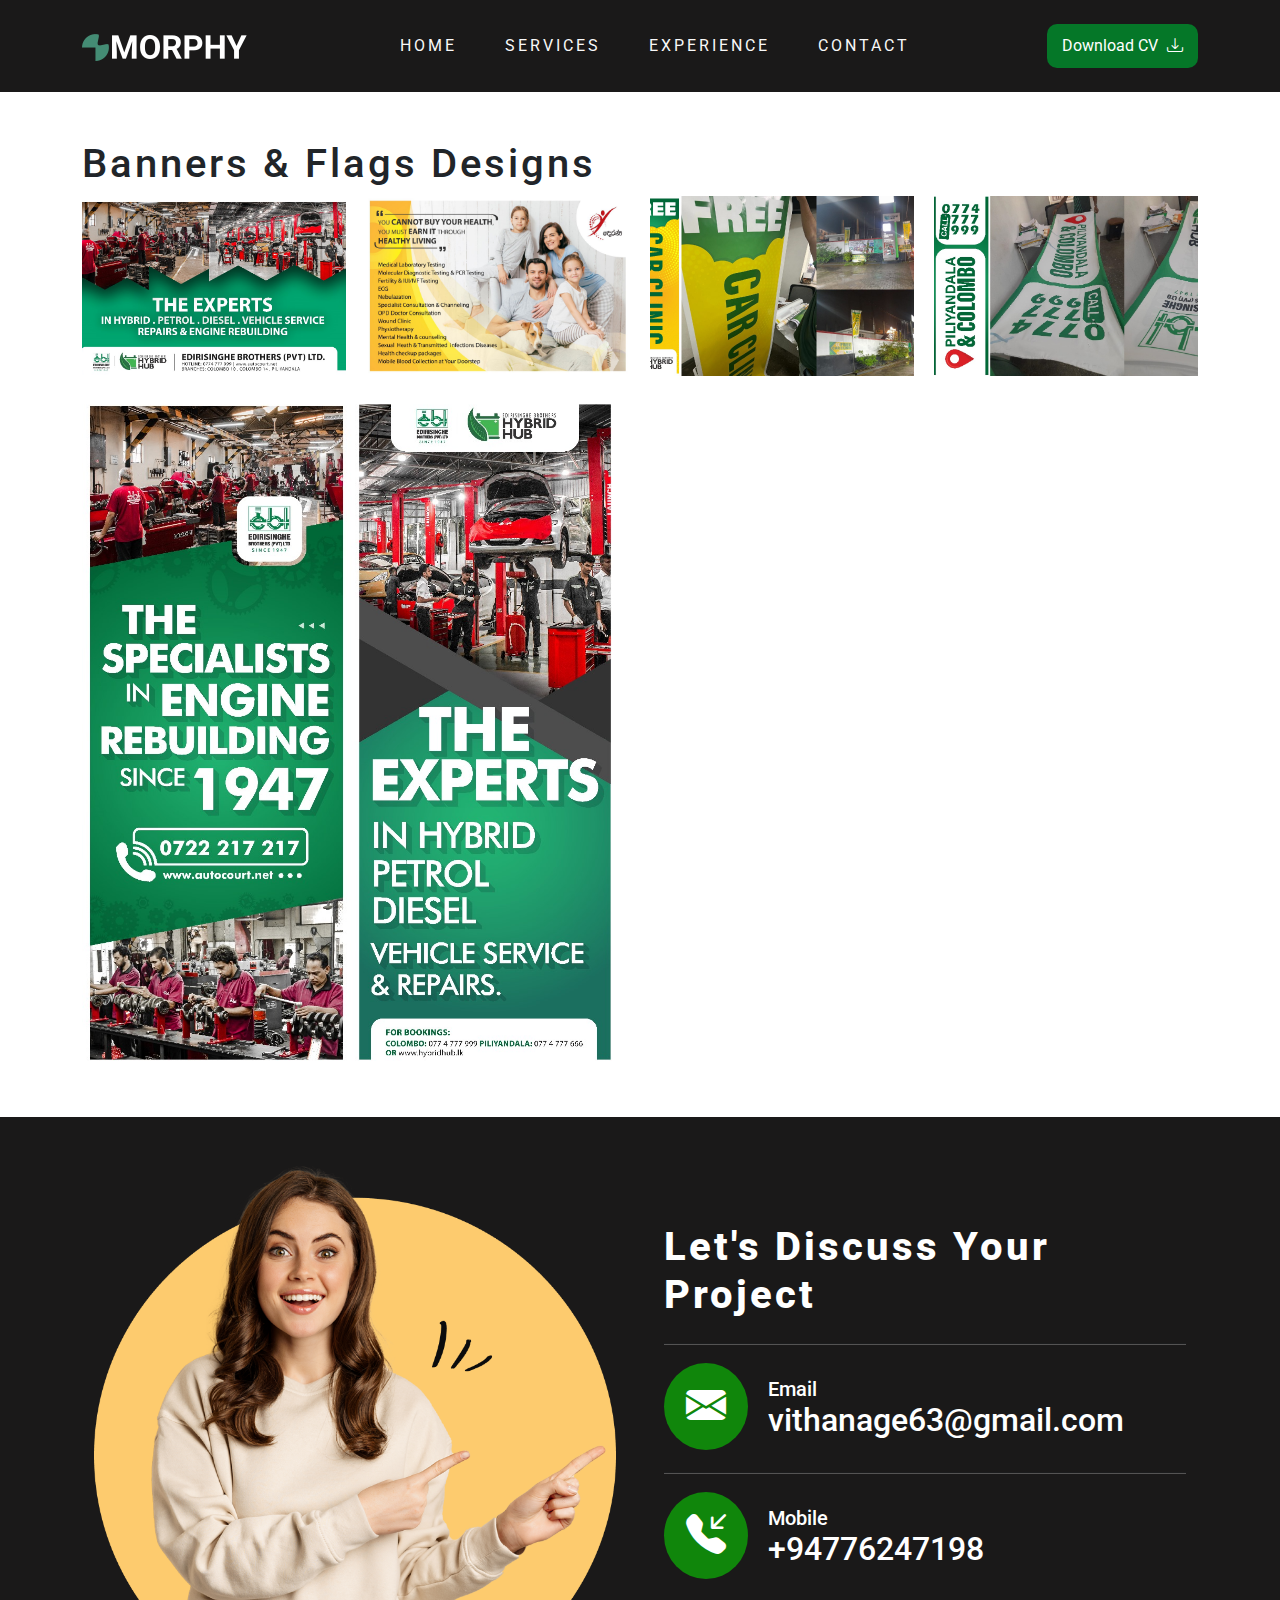
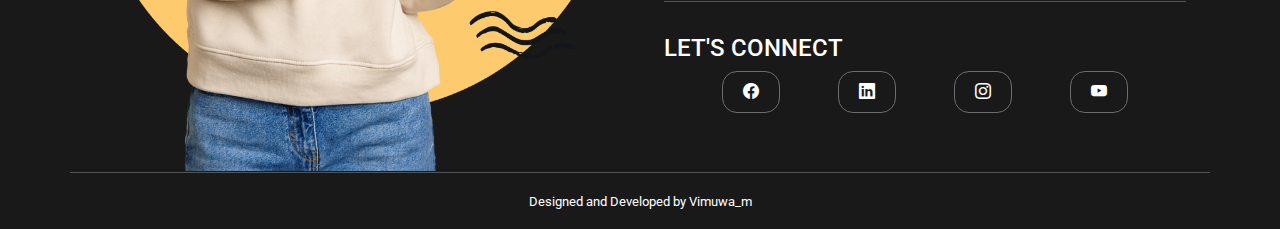
==== banners.html @ 3c69a80b "Add files via upload" ====
<!DOCTYPE html>
<html lang="en">
  <head>
    <meta charset="utf-8" />
    <meta name="viewport" content="width=device-width, initial-scale=1" />
    <title>Yasith Hirunaka</title>

    <!-- CSS Links -->
    <link rel="stylesheet" href="css/index.css" />
    <link rel="stylesheet" href="css/style.css" />
    <!-- Icons -->
    <link
      rel="stylesheet"
      href="https://cdn.jsdelivr.net/npm/bootstrap-icons@1.11.3/font/bootstrap-icons.min.css"
    />
    <!-- Animations -->
    <link href="https://unpkg.com/aos@2.3.1/dist/aos.css" rel="stylesheet" />

    <!-- Ligh Gallery -->
    <link rel="stylesheet" href="css/lightgallery.min.css" />
  </head>
  <body>
    <!-- Navbar -->
    <nav class="navbar navbar-expand-lg p-4">
      <div class="container">
        <a class="navbar-brand" href="index.html"
          ><img src="logo-light.png" alt="logo"
        /></a>
        <button
          class="navbar-toggler"
          type="button"
          data-bs-toggle="collapse"
          data-bs-target="#navbarSupportedContent"
          aria-controls="navbarSupportedContent"
          aria-expanded="false"
          aria-label="Toggle navigation"
        >
          <span class="navbar-toggler-icon"></span>
        </button>
        <div class="collapse navbar-collapse" id="navbarSupportedContent">
          <ul class="navbar-nav mx-auto mb-2 mb-lg-0">
            <li class="nav-item px-3">
              <a class="nav-link active" aria-current="page" href="index.html"
                >Home</a
              >
            </li>
            <li class="nav-item px-3">
              <a class="nav-link" href="#services">Services</a>
            </li>
            <li class="nav-item px-3">
              <a class="nav-link" href="#experience">Experience</a>
            </li>

            <li class="nav-item px-3">
              <a class="nav-link" href="#contact">Contact</a>
            </li>
          </ul>
          <div class="download-cv">
            <a href=""
              >Download CV
              <i class="bi bi-download" style="padding-left: 5px"></i>
            </a>
          </div>
        </div>
      </div>
    </nav>
    <!-- Navbar End -->

    <!-- Side Down Nav -->
    <nav class="navbar navbar-expand-lg p-4" id="sidedownnav">
      <div class="container">
        <a class="navbar-brand" href="index.html"
          ><img src="logo.png" alt="logo"
        /></a>
        <button
          class="navbar-toggler"
          type="button"
          data-bs-toggle="collapse"
          data-bs-target="#navbarSupportedContents"
          aria-controls="navbarSupportedContent"
          aria-expanded="false"
          aria-label="Toggle navigation"
        >
          <span class="navbar-toggler-icon"></span>
        </button>
        <div class="collapse navbar-collapse" id="navbarSupportedContents">
          <ul class="navbar-nav mx-auto mb-2 mb-lg-0">
            <li class="nav-item px-3">
              <a class="nav-link active" aria-current="page" href="index.html"
                >Home</a
              >
            </li>
            <li class="nav-item px-3">
              <a class="nav-link" href="#services">Services</a>
            </li>
            <li class="nav-item px-3">
              <a class="nav-link" href="#experience">Experience</a>
            </li>

            <li class="nav-item px-3">
              <a class="nav-link" href="#contact">Contact</a>
            </li>
          </ul>
          <div class="download-cv">
            <a href=""
              >Download CV
              <i class="bi bi-download" style="padding-left: 5px"></i>
            </a>
          </div>
        </div>
      </div>
    </nav>
    <!-- Side Down Nav End -->

    <!-- Projects -->
    <div class="container pt-5 pb-5">
      <h1>Banners & Flags Designs</h1>
      <div id="aniimated-thumbnials" class="aniimated-thumbnials">
        <a href="projects/6-1.jpeg">
          <img src="projects/6.jpg" />
        </a>

        <a href="projects/7.jpg">
          <img src="projects/7-1.jpg" />
        </a>

        <a href="projects/8.jpg">
          <img src="projects/8.jpg" />
        </a>

        <a href="projects/9.jpg">
          <img src="projects/9.jpg" />
        </a>

        <a href="projects/31.jpeg">
          <img src="projects/30.jpeg" />
        </a>
      </div>
    </div>
    <!-- Projects End -->

    <!-- Scroll to Top -->
    <button onclick="topFunction()" id="myBtn" title="Go to top">
      <i class="bi bi-caret-up-fill"></i>
    </button>

        <!-- Contact Section -->
        <div class="contact-warpper pt-5" id="contact">
          <div class="contact-wrapper">
            <div class="container">
              <div class="row">
                <div class="col-md-6 d-flex my-auto g-5">
                  <div class="contact-banner">
                    <img
                      src="contact-banner.png"
                      alt="contact-banner"
                      width="100%"
                      height="100%"
                    />
                  </div>
                </div>
    
                <div
                  class="col-md-6 g-5 d-flex my-auto"
                  style="flex-direction: column"
                >
                  <div class="contact-heading pt-5">
                    <h1>Let's Discuss Your Project</h1>
                  </div>
                  <hr class="line" />
    
                  <div class="email-section-wrapper pt-3 pb-3">
                    <div class="email-section d-flex">
                      <div class="email-icon">
                        <i class="bi bi-envelope-fill fs-1"></i>
                      </div>
                      <div class="email-details" style="padding-left: 20px">
                        <h5 class="d-flex my-auto">Email</h5>
                        <h2 class="d-flex my-auto">vithanage63@gmail.com</h2>
                      </div>
                    </div>
                  </div>
                  <hr class="line" />
    
                  <div class="email-section-wrapper pt-3 pb-3">
                    <div class="email-section d-flex">
                      <div class="email-icon">
                        <i class="bi bi-telephone-inbound-fill fs-1"></i>
                      </div>
                      <div class="email-details" style="padding-left: 20px">
                        <h5 class="d-flex my-auto">Mobile</h5>
                        <h2 class="d-flex my-auto">+94776247198</h2>
                      </div>
                    </div>
                  </div>
                  <hr class="line" />
    
                  <div class="socials-wrapper pt-3 pb-5">
                    <h4>LET'S CONNECT</h4>
    
                    <div
                      class="social-links d-flex"
                      style="justify-content: space-evenly"
                    >
                      <div class="social">
                        <a href=""><i class="bi bi-facebook fs-6"></i></a>
                      </div>
                      <div class="social">
                        <a href=""><i class="bi bi-linkedin fs-6"></i></a>
                      </div>
                      <div class="social">
                        <a href=""><i class="bi bi-instagram fs-6"></i></a>
                      </div>
                      <div class="social">
                        <a href=""><i class="bi bi-youtube fs-6"></i></a>
                      </div>
                    </div>
                  </div>
                </div>
                <hr class="line" />
              </div>
              <div class="developer text-center pb-3">
                <a href="">Designed and Developed by Vimuwa_m</a>
              </div>
            </div>
          </div>
        </div>
        <!-- Contact Section End -->

    <!-- LightGallery JS -->
    <script src="js/lightgallery.min.js"></script>
    <!-- LightGallery Thumbnail Plugin JS -->
    <script>
      lightGallery(document.getElementById("aniimated-thumbnials"), {
        thumbnail: true,
      });
    </script>

    <script src="js/style.js"></script>
    <!-- Type Writter -->
    <script>
      document.addEventListener("DOMContentLoaded", () => {
        const span = document.querySelector(".typewriter span");
        const words = ["DESIGNER", "EDITOR", "CREATOR"];
        let wordIndex = 0;
        let charIndex = 0;
        let isDeleting = false;
        const typingSpeed = 100;
        const deletingSpeed = 50;
        const delayBetweenWords = 2000;

        function typeWriter() {
          const currentWord = words[wordIndex];
          if (isDeleting) {
            span.textContent = currentWord.substring(0, charIndex - 1);
            charIndex--;
          } else {
            span.textContent = currentWord.substring(0, charIndex + 1);
            charIndex++;
          }

          if (!isDeleting && charIndex === currentWord.length) {
            setTimeout(() => (isDeleting = true), delayBetweenWords);
          } else if (isDeleting && charIndex === 0) {
            isDeleting = false;
            wordIndex = (wordIndex + 1) % words.length;
          }

          const timeout = isDeleting ? deletingSpeed : typingSpeed;
          setTimeout(typeWriter, timeout);
        }

        typeWriter();
      });
    </script>
    <!-- Side Nav -->
    <script>
      window.onscroll = function () {
        scrollFunction();
      };

      function scrollFunction() {
        // Handle sidedownnav visibility
        if (
          document.body.scrollTop > 20 ||
          document.documentElement.scrollTop > 20
        ) {
          document.getElementById("sidedownnav").style.top = "0";
        } else {
          document.getElementById("sidedownnav").style.top = "-150px";
        }

        // Handle scroll to top button visibility
        let mybutton = document.getElementById("myBtn");
        if (
          document.body.scrollTop > 20 ||
          document.documentElement.scrollTop > 20
        ) {
          mybutton.style.display = "block";
        } else {
          mybutton.style.display = "none";
        }
      }

      function topFunction() {
        document.body.scrollTop = 0; // For Safari
        document.documentElement.scrollTop = 0; // For Chrome, Firefox, IE and Opera
      }
    </script>

    <!-- Animations -->
    <script src="https://unpkg.com/aos@2.3.1/dist/aos.js"></script>
    <script>
      AOS.init();
    </script>
  </body>
</html>
---- css/index.css ----
@import url("https://fonts.googleapis.com/css2?family=Oswald:wght@200..700&family=Roboto:ital,wght@0,100;0,300;0,400;0,500;0,700;0,900;1,100;1,300;1,400;1,500;1,700;1,900&display=swap");
* {
  font-family: "Roboto", sans-serif;
  margin: 0;
  padding: 0;
  box-sizing: border-box;
}

.nav-link {
  font-family: 900;
  font-family: "Roboto", sans-serif;
  letter-spacing: 3px;
  color: #f8f8f8 !important;
  transition: 0.5s linear ease;
  border-bottom: 2px solid transparent;
  text-transform: uppercase;
}

.download-cv a {
  text-decoration: none;
  color: white;
}

.download-cv {
  background-color: rgb(5, 119, 40);
  padding: 10px 15px;
  border-radius: 10px;
}

.navbar {
  background-color: #1a1919;
}

span .navbar-toggler-icon {
  color: white !important;
}

.nav-link:hover {
  color: green !important;
}

/* Hero */

.hero-section-wrapper {
  background-color: #1a1919;
}

.welcome-section p,
h1 {
  color: white;
  letter-spacing: 3px;
}

.welcome-section h1 span {
  color: rgb(248, 223, 1);
}
.welcome-section h1 {
  color: white;
}

.welcome-section span {
  color: white;
  letter-spacing: 2px;
  text-align: justify;
}

.get-in-btn {
  background-color: rgb(5, 119, 40);
  padding: 10px 15px;
  border-radius: 10px;
  display: inline-block;
}

.get-in-btn a {
  color: white;
  text-decoration: none;
}

.tool {
  border: 1px solid rgb(58, 57, 57);
  border-radius: 25px;
}

.service-card-header h4 {
  font-weight: 700;
}

.service-card-description {
  color: white;
}

#photoshop {
  background-color: rgb(0, 9, 33);
}

#photoshop h4 {
  color: rgb(28, 156, 255);
}

#illustrator {
  background-color: rgb(31, 0, 0);
}

#illustrator h4 {
  color: rgb(255, 133, 0);
}

#aftereffects {
  background-color: rgb(0, 0, 73);
}

#aftereffects h4 {
  color: rgb(140, 140, 255);
}

#lightroom {
  background-color: rgb(0, 9, 33);
}

#lightroom h4 {
  color: rgb(140, 140, 255);
}

.services-header h1 {
  text-transform: uppercase;
  font-weight: 600;
}

.experience-box {
  border-radius: 15px;
  display: block;
}

.experience-box h1 {
  font-weight: 700;
  justify-content: center;
}

.experience-box p {
  font-size: smaller;
}

#sidedownnav {
  position: fixed; /* Make it stick/fixed */
  top: -150px; /* Hide the navbar 50 px outside of the top view */
  width: 100%; /* Full width */
  transition: top 0.3s;
  background-color: #f8f8f8;
  z-index: 1000;
}

#sidedownnav .nav-item a {
  color: black !important;
  font-weight: 500;
}

#myBtn {
  display: none; /* Hidden by default */
  position: fixed; /* Fixed/sticky position */
  bottom: 20px; /* Place the button at the bottom of the page */
  right: 30px; /* Place the button 30px from the right */
  z-index: 99; /* Make sure it does not overlap */
  border: none; /* Remove borders */
  outline: none; /* Remove outline */
  background-color: rgb(177, 177, 182); /* Set a background color */
  color: white; /* Text color */
  cursor: pointer; /* Add a mouse pointer on hover */
  padding: 10px 16px; /* Some padding */
  border-radius: 10px; /* Rounded corners */
  font-size: 18px; /* Increase font size */
}

/* Experience */
.experience-wrapper {
  background-color: black;
}

.experience-header h1 {
  color: white;
  font-weight: 800;
}

/* Timeline */
/* The actual timeline (the vertical ruler) */
.timeline {
  position: relative;
}

/* The actual timeline (the vertical ruler) */
.timeline::after {
  content: "";
  position: absolute;
  width: 6px;
  background-color: white;
  top: 0;
  bottom: 0;
  left: 20%;
  margin-left: -3px;
}

/* Container around content */
.content-container {
  position: relative;
  object-fit: contain;
}

/* The circles on the timeline */
.content-container::after {
  content: "";
  position: absolute;
  width: 30px;
  height: 30px;
  right: -17px;
  background-color: black;
  border: 6px solid #f6e205;
  top: 15px;
  border-radius: 50%;
  z-index: 1;
}

.content p {
  color: rgb(191, 187, 187);
  text-align: justify;
  overflow: hidden;
  width: 85%;
}
/* Place the content-container to the right */
.right {
  left: 20%;
}

/* Fix the circle for content-containers on the right side */
.right::after {
  left: -16px;
}

/* The actual content */
.content {
  padding: 10px 50px;
  background-color: transparent;
  position: relative;
  border-radius: 6px;
  color: white;
}

/* Media queries - Responsive timeline on screens less than 600px wide */
@media screen and (max-width: 600px) {
  /* Place the timelime to the left */
  .timeline::after {
    left: 31px;
  }

  /* Full-width content-containers */
  .content-container {
    width: 100%;
    padding-left: 70px;
    padding-right: 25px;
  }

  /* Make sure all circles are at the same spot */
  .left::after,
  .right::after {
    left: 15px;
  }

  /* Make all right containers behave like the left ones */
  .right {
    left: 0%;
  }

  .content p {
    color: rgb(191, 187, 187);
    text-align: justify;
    overflow: hidden;
    width: 100%;
  }

  .aniimated-thumbnials a {
    flex: 1 1 calc(50% - 20px) !important;
    /* Responsive: each image takes up 50% of the width, minus the gap */
    max-width: calc(50% - 20px);
    /* Ensure maximum width respects the gap */
    box-sizing: border-box;
    /* Ensure padding and borders don't affect the size */
  }
}

.aniimated-thumbnials {
  display: flex;
  gap: 20px;
  /* Small gap between images */
  flex-wrap: wrap;
}

.aniimated-thumbnials a {
  flex: 2 2 calc(25% - 20px);
  /* Responsive: each image takes up 50% of the width, minus the gap */
  max-width: calc(50% - 20px);
  /* Ensure maximum width respects the gap */
  box-sizing: border-box;
  /* Ensure padding and borders don't affect the size */
}

.aniimated-thumbnials img {
  width: 100%;
  height: 100%;
  object-fit: cover;
  /* Ensure images cover the entire container */
  display: block;
}

.projects-wrapper {
  background-color: #edffed;
}

.contact-warpper {
  background-color: #1a1919;
}

.see-more a {
  text-decoration: none;
  background-color: #075005;
  color: white;
  padding: 15px 28px;
}

.contact-heading h1 {
  color: white;
  font-weight: 800;
}

.line {
  border-bottom: 1px solid white;
}

.email-section-wrapper {
  color: white;
}

.email-icon i {
  background-color: #10860b;
  padding: 20px 22px;
  border-radius: 50%;
}

.socials-wrapper {
  color: white;
}

.social a i {
  color: white;
}

.social {
  border: 1px solid rgb(110, 109, 109);
  display: inline-block;
  padding: 8px 20px;
  border-radius: 15px;
}

.developer a {
  text-decoration: none;
  font-size: small;
  color: white;
}

.service-card a {
  text-decoration: none;
}
---- css/style.css ----
@charset "UTF-8"; /*!
 * Bootstrap  v5.3.3 (https://getbootstrap.com/)
 * Copyright 2011-2024 The Bootstrap Authors
 * Licensed under MIT (https://github.com/twbs/bootstrap/blob/main/LICENSE)
 */
:root,
[data-bs-theme="light"] {
  --bs-blue: #0d6efd;
  --bs-indigo: #6610f2;
  --bs-purple: #6f42c1;
  --bs-pink: #d63384;
  --bs-red: #dc3545;
  --bs-orange: #fd7e14;
  --bs-yellow: #ffc107;
  --bs-green: #198754;
  --bs-teal: #20c997;
  --bs-cyan: #0dcaf0;
  --bs-black: #000;
  --bs-white: #fff;
  --bs-gray: #6c757d;
  --bs-gray-dark: #343a40;
  --bs-gray-100: #f8f9fa;
  --bs-gray-200: #e9ecef;
  --bs-gray-300: #dee2e6;
  --bs-gray-400: #ced4da;
  --bs-gray-500: #adb5bd;
  --bs-gray-600: #6c757d;
  --bs-gray-700: #495057;
  --bs-gray-800: #343a40;
  --bs-gray-900: #212529;
  --bs-primary: #0d6efd;
  --bs-secondary: #6c757d;
  --bs-success: #198754;
  --bs-info: #0dcaf0;
  --bs-warning: #ffc107;
  --bs-danger: #dc3545;
  --bs-light: #f8f9fa;
  --bs-dark: #212529;
  --bs-primary-rgb: 13, 110, 253;
  --bs-secondary-rgb: 108, 117, 125;
  --bs-success-rgb: 25, 135, 84;
  --bs-info-rgb: 13, 202, 240;
  --bs-warning-rgb: 255, 193, 7;
  --bs-danger-rgb: 220, 53, 69;
  --bs-light-rgb: 248, 249, 250;
  --bs-dark-rgb: 33, 37, 41;
  --bs-primary-text-emphasis: #052c65;
  --bs-secondary-text-emphasis: #2b2f32;
  --bs-success-text-emphasis: #0a3622;
  --bs-info-text-emphasis: #055160;
  --bs-warning-text-emphasis: #664d03;
  --bs-danger-text-emphasis: #58151c;
  --bs-light-text-emphasis: #495057;
  --bs-dark-text-emphasis: #495057;
  --bs-primary-bg-subtle: #cfe2ff;
  --bs-secondary-bg-subtle: #e2e3e5;
  --bs-success-bg-subtle: #d1e7dd;
  --bs-info-bg-subtle: #cff4fc;
  --bs-warning-bg-subtle: #fff3cd;
  --bs-danger-bg-subtle: #f8d7da;
  --bs-light-bg-subtle: #fcfcfd;
  --bs-dark-bg-subtle: #ced4da;
  --bs-primary-border-subtle: #9ec5fe;
  --bs-secondary-border-subtle: #c4c8cb;
  --bs-success-border-subtle: #a3cfbb;
  --bs-info-border-subtle: #9eeaf9;
  --bs-warning-border-subtle: #ffe69c;
  --bs-danger-border-subtle: #f1aeb5;
  --bs-light-border-subtle: #e9ecef;
  --bs-dark-border-subtle: #adb5bd;
  --bs-white-rgb: 255, 255, 255;
  --bs-black-rgb: 0, 0, 0;
  --bs-font-sans-serif: system-ui, -apple-system, "Segoe UI", Roboto,
    "Helvetica Neue", "Noto Sans", "Liberation Sans", Arial, sans-serif,
    "Apple Color Emoji", "Segoe UI Emoji", "Segoe UI Symbol", "Noto Color Emoji";
  --bs-font-monospace: SFMono-Regular, Menlo, Monaco, Consolas,
    "Liberation Mono", "Courier New", monospace;
  --bs-gradient: linear-gradient(
    180deg,
    rgba(255, 255, 255, 0.15),
    rgba(255, 255, 255, 0)
  );
  --bs-body-font-family: var(--bs-font-sans-serif);
  --bs-body-font-size: 1rem;
  --bs-body-font-weight: 400;
  --bs-body-line-height: 1.5;
  --bs-body-color: #212529;
  --bs-body-color-rgb: 33, 37, 41;
  --bs-body-bg: #fff;
  --bs-body-bg-rgb: 255, 255, 255;
  --bs-emphasis-color: #000;
  --bs-emphasis-color-rgb: 0, 0, 0;
  --bs-secondary-color: rgba(33, 37, 41, 0.75);
  --bs-secondary-color-rgb: 33, 37, 41;
  --bs-secondary-bg: #e9ecef;
  --bs-secondary-bg-rgb: 233, 236, 239;
  --bs-tertiary-color: rgba(33, 37, 41, 0.5);
  --bs-tertiary-color-rgb: 33, 37, 41;
  --bs-tertiary-bg: #f8f9fa;
  --bs-tertiary-bg-rgb: 248, 249, 250;
  --bs-heading-color: inherit;
  --bs-link-color: #0d6efd;
  --bs-link-color-rgb: 13, 110, 253;
  --bs-link-decoration: underline;
  --bs-link-hover-color: #0a58ca;
  --bs-link-hover-color-rgb: 10, 88, 202;
  --bs-code-color: #d63384;
  --bs-highlight-color: #212529;
  --bs-highlight-bg: #fff3cd;
  --bs-border-width: 1px;
  --bs-border-style: solid;
  --bs-border-color: #dee2e6;
  --bs-border-color-translucent: rgba(0, 0, 0, 0.175);
  --bs-border-radius: 0.375rem;
  --bs-border-radius-sm: 0.25rem;
  --bs-border-radius-lg: 0.5rem;
  --bs-border-radius-xl: 1rem;
  --bs-border-radius-xxl: 2rem;
  --bs-border-radius-2xl: var(--bs-border-radius-xxl);
  --bs-border-radius-pill: 50rem;
  --bs-box-shadow: 0 0.5rem 1rem rgba(0, 0, 0, 0.15);
  --bs-box-shadow-sm: 0 0.125rem 0.25rem rgba(0, 0, 0, 0.075);
  --bs-box-shadow-lg: 0 1rem 3rem rgba(0, 0, 0, 0.175);
  --bs-box-shadow-inset: inset 0 1px 2px rgba(0, 0, 0, 0.075);
  --bs-focus-ring-width: 0.25rem;
  --bs-focus-ring-opacity: 0.25;
  --bs-focus-ring-color: rgba(13, 110, 253, 0.25);
  --bs-form-valid-color: #198754;
  --bs-form-valid-border-color: #198754;
  --bs-form-invalid-color: #dc3545;
  --bs-form-invalid-border-color: #dc3545;
}
[data-bs-theme="dark"] {
  color-scheme: dark;
  --bs-body-color: #dee2e6;
  --bs-body-color-rgb: 222, 226, 230;
  --bs-body-bg: #212529;
  --bs-body-bg-rgb: 33, 37, 41;
  --bs-emphasis-color: #fff;
  --bs-emphasis-color-rgb: 255, 255, 255;
  --bs-secondary-color: rgba(222, 226, 230, 0.75);
  --bs-secondary-color-rgb: 222, 226, 230;
  --bs-secondary-bg: #343a40;
  --bs-secondary-bg-rgb: 52, 58, 64;
  --bs-tertiary-color: rgba(222, 226, 230, 0.5);
  --bs-tertiary-color-rgb: 222, 226, 230;
  --bs-tertiary-bg: #2b3035;
  --bs-tertiary-bg-rgb: 43, 48, 53;
  --bs-primary-text-emphasis: #6ea8fe;
  --bs-secondary-text-emphasis: #a7acb1;
  --bs-success-text-emphasis: #75b798;
  --bs-info-text-emphasis: #6edff6;
  --bs-warning-text-emphasis: #ffda6a;
  --bs-danger-text-emphasis: #ea868f;
  --bs-light-text-emphasis: #f8f9fa;
  --bs-dark-text-emphasis: #dee2e6;
  --bs-primary-bg-subtle: #031633;
  --bs-secondary-bg-subtle: #161719;
  --bs-success-bg-subtle: #051b11;
  --bs-info-bg-subtle: #032830;
  --bs-warning-bg-subtle: #332701;
  --bs-danger-bg-subtle: #2c0b0e;
  --bs-light-bg-subtle: #343a40;
  --bs-dark-bg-subtle: #1a1d20;
  --bs-primary-border-subtle: #084298;
  --bs-secondary-border-subtle: #41464b;
  --bs-success-border-subtle: #0f5132;
  --bs-info-border-subtle: #087990;
  --bs-warning-border-subtle: #997404;
  --bs-danger-border-subtle: #842029;
  --bs-light-border-subtle: #495057;
  --bs-dark-border-subtle: #343a40;
  --bs-heading-color: inherit;
  --bs-link-color: #6ea8fe;
  --bs-link-hover-color: #8bb9fe;
  --bs-link-color-rgb: 110, 168, 254;
  --bs-link-hover-color-rgb: 139, 185, 254;
  --bs-code-color: #e685b5;
  --bs-highlight-color: #dee2e6;
  --bs-highlight-bg: #664d03;
  --bs-border-color: #495057;
  --bs-border-color-translucent: rgba(255, 255, 255, 0.15);
  --bs-form-valid-color: #75b798;
  --bs-form-valid-border-color: #75b798;
  --bs-form-invalid-color: #ea868f;
  --bs-form-invalid-border-color: #ea868f;
}
*,
::after,
::before {
  box-sizing: border-box;
}
@media (prefers-reduced-motion: no-preference) {
  :root {
    scroll-behavior: smooth;
  }
}
body {
  margin: 0;
  font-family: var(--bs-body-font-family);
  font-size: var(--bs-body-font-size);
  font-weight: var(--bs-body-font-weight);
  line-height: var(--bs-body-line-height);
  color: var(--bs-body-color);
  text-align: var(--bs-body-text-align);
  background-color: var(--bs-body-bg);
  -webkit-text-size-adjust: 100%;
  -webkit-tap-highlight-color: transparent;
}
hr {
  margin: 1rem 0;
  color: inherit;
  border: 0;
  border-top: var(--bs-border-width) solid;
  opacity: 0.25;
}
.h1,
.h2,
.h3,
.h4,
.h5,
.h6,
h1,
h2,
h3,
h4,
h5,
h6 {
  margin-top: 0;
  margin-bottom: 0.5rem;
  font-weight: 500;
  line-height: 1.2;
  color: var(--bs-heading-color);
}
.h1,
h1 {
  font-size: calc(1.375rem + 1.5vw);
}
@media (min-width: 1200px) {
  .h1,
  h1 {
    font-size: 2.5rem;
  }
}
.h2,
h2 {
  font-size: calc(1.325rem + 0.9vw);
}
@media (min-width: 1200px) {
  .h2,
  h2 {
    font-size: 2rem;
  }
}
.h3,
h3 {
  font-size: calc(1.3rem + 0.6vw);
}
@media (min-width: 1200px) {
  .h3,
  h3 {
    font-size: 1.75rem;
  }
}
.h4,
h4 {
  font-size: calc(1.275rem + 0.3vw);
}
@media (min-width: 1200px) {
  .h4,
  h4 {
    font-size: 1.5rem;
  }
}
.h5,
h5 {
  font-size: 1.25rem;
}
.h6,
h6 {
  font-size: 1rem;
}
p {
  margin-top: 0;
  margin-bottom: 1rem;
}
abbr[title] {
  -webkit-text-decoration: underline dotted;
  text-decoration: underline dotted;
  cursor: help;
  -webkit-text-decoration-skip-ink: none;
  text-decoration-skip-ink: none;
}
address {
  margin-bottom: 1rem;
  font-style: normal;
  line-height: inherit;
}
ol,
ul {
  padding-left: 2rem;
}
dl,
ol,
ul {
  margin-top: 0;
  margin-bottom: 1rem;
}
ol ol,
ol ul,
ul ol,
ul ul {
  margin-bottom: 0;
}
dt {
  font-weight: 700;
}
dd {
  margin-bottom: 0.5rem;
  margin-left: 0;
}
blockquote {
  margin: 0 0 1rem;
}
b,
strong {
  font-weight: bolder;
}
.small,
small {
  font-size: 0.875em;
}
.mark,
mark {
  padding: 0.1875em;
  color: var(--bs-highlight-color);
  background-color: var(--bs-highlight-bg);
}
sub,
sup {
  position: relative;
  font-size: 0.75em;
  line-height: 0;
  vertical-align: baseline;
}
sub {
  bottom: -0.25em;
}
sup {
  top: -0.5em;
}
a {
  color: rgba(var(--bs-link-color-rgb), var(--bs-link-opacity, 1));
  text-decoration: underline;
}
a:hover {
  --bs-link-color-rgb: var(--bs-link-hover-color-rgb);
}
a:not([href]):not([class]),
a:not([href]):not([class]):hover {
  color: inherit;
  text-decoration: none;
}
code,
kbd,
pre,
samp {
  font-family: var(--bs-font-monospace);
  font-size: 1em;
}
pre {
  display: block;
  margin-top: 0;
  margin-bottom: 1rem;
  overflow: auto;
  font-size: 0.875em;
}
pre code {
  font-size: inherit;
  color: inherit;
  word-break: normal;
}
code {
  font-size: 0.875em;
  color: var(--bs-code-color);
  word-wrap: break-word;
}
a > code {
  color: inherit;
}
kbd {
  padding: 0.1875rem 0.375rem;
  font-size: 0.875em;
  color: var(--bs-body-bg);
  background-color: var(--bs-body-color);
  border-radius: 0.25rem;
}
kbd kbd {
  padding: 0;
  font-size: 1em;
}
figure {
  margin: 0 0 1rem;
}
img,
svg {
  vertical-align: middle;
}
table {
  caption-side: bottom;
  border-collapse: collapse;
}
caption {
  padding-top: 0.5rem;
  padding-bottom: 0.5rem;
  color: var(--bs-secondary-color);
  text-align: left;
}
th {
  text-align: inherit;
  text-align: -webkit-match-parent;
}
tbody,
td,
tfoot,
th,
thead,
tr {
  border-color: inherit;
  border-style: solid;
  border-width: 0;
}
label {
  display: inline-block;
}
button {
  border-radius: 0;
}
button:focus:not(:focus-visible) {
  outline: 0;
}
button,
input,
optgroup,
select,
textarea {
  margin: 0;
  font-family: inherit;
  font-size: inherit;
  line-height: inherit;
}
button,
select {
  text-transform: none;
}
[role="button"] {
  cursor: pointer;
}
select {
  word-wrap: normal;
}
select:disabled {
  opacity: 1;
}
[list]:not([type="date"]):not([type="datetime-local"]):not([type="month"]):not(
    [type="week"]
  ):not([type="time"])::-webkit-calendar-picker-indicator {
  display: none !important;
}
[type="button"],
[type="reset"],
[type="submit"],
button {
  -webkit-appearance: button;
}
[type="button"]:not(:disabled),
[type="reset"]:not(:disabled),
[type="submit"]:not(:disabled),
button:not(:disabled) {
  cursor: pointer;
}
::-moz-focus-inner {
  padding: 0;
  border-style: none;
}
textarea {
  resize: vertical;
}
fieldset {
  min-width: 0;
  padding: 0;
  margin: 0;
  border: 0;
}
legend {
  float: left;
  width: 100%;
  padding: 0;
  margin-bottom: 0.5rem;
  font-size: calc(1.275rem + 0.3vw);
  line-height: inherit;
}
@media (min-width: 1200px) {
  legend {
    font-size: 1.5rem;
  }
}
legend + * {
  clear: left;
}
::-webkit-datetime-edit-day-field,
::-webkit-datetime-edit-fields-wrapper,
::-webkit-datetime-edit-hour-field,
::-webkit-datetime-edit-minute,
::-webkit-datetime-edit-month-field,
::-webkit-datetime-edit-text,
::-webkit-datetime-edit-year-field {
  padding: 0;
}
::-webkit-inner-spin-button {
  height: auto;
}
[type="search"] {
  -webkit-appearance: textfield;
  outline-offset: -2px;
}
::-webkit-search-decoration {
  -webkit-appearance: none;
}
::-webkit-color-swatch-wrapper {
  padding: 0;
}
::-webkit-file-upload-button {
  font: inherit;
  -webkit-appearance: button;
}
::file-selector-button {
  font: inherit;
  -webkit-appearance: button;
}
output {
  display: inline-block;
}
iframe {
  border: 0;
}
summary {
  display: list-item;
  cursor: pointer;
}
progress {
  vertical-align: baseline;
}
[hidden] {
  display: none !important;
}
.lead {
  font-size: 1.25rem;
  font-weight: 300;
}
.display-1 {
  font-size: calc(1.625rem + 4.5vw);
  font-weight: 300;
  line-height: 1.2;
}
@media (min-width: 1200px) {
  .display-1 {
    font-size: 5rem;
  }
}
.display-2 {
  font-size: calc(1.575rem + 3.9vw);
  font-weight: 300;
  line-height: 1.2;
}
@media (min-width: 1200px) {
  .display-2 {
    font-size: 4.5rem;
  }
}
.display-3 {
  font-size: calc(1.525rem + 3.3vw);
  font-weight: 300;
  line-height: 1.2;
}
@media (min-width: 1200px) {
  .display-3 {
    font-size: 4rem;
  }
}
.display-4 {
  font-size: calc(1.475rem + 2.7vw);
  font-weight: 300;
  line-height: 1.2;
}
@media (min-width: 1200px) {
  .display-4 {
    font-size: 3.5rem;
  }
}
.display-5 {
  font-size: calc(1.425rem + 2.1vw);
  font-weight: 300;
  line-height: 1.2;
}
@media (min-width: 1200px) {
  .display-5 {
    font-size: 3rem;
  }
}
.display-6 {
  font-size: calc(1.375rem + 1.5vw);
  font-weight: 300;
  line-height: 1.2;
}
@media (min-width: 1200px) {
  .display-6 {
    font-size: 2.5rem;
  }
}
.list-unstyled {
  padding-left: 0;
  list-style: none;
}
.list-inline {
  padding-left: 0;
  list-style: none;
}
.list-inline-item {
  display: inline-block;
}
.list-inline-item:not(:last-child) {
  margin-right: 0.5rem;
}
.initialism {
  font-size: 0.875em;
  text-transform: uppercase;
}
.blockquote {
  margin-bottom: 1rem;
  font-size: 1.25rem;
}
.blockquote > :last-child {
  margin-bottom: 0;
}
.blockquote-footer {
  margin-top: -1rem;
  margin-bottom: 1rem;
  font-size: 0.875em;
  color: #6c757d;
}
.blockquote-footer::before {
  content: "— ";
}
.img-fluid {
  max-width: 100%;
  height: auto;
}
.img-thumbnail {
  padding: 0.25rem;
  background-color: var(--bs-body-bg);
  border: var(--bs-border-width) solid var(--bs-border-color);
  border-radius: var(--bs-border-radius);
  max-width: 100%;
  height: auto;
}
.figure {
  display: inline-block;
}
.figure-img {
  margin-bottom: 0.5rem;
  line-height: 1;
}
.figure-caption {
  font-size: 0.875em;
  color: var(--bs-secondary-color);
}
.container,
.container-fluid,
.container-lg,
.container-md,
.container-sm,
.container-xl,
.container-xxl {
  --bs-gutter-x: 1.5rem;
  --bs-gutter-y: 0;
  width: 100%;
  padding-right: calc(var(--bs-gutter-x) * 0.5);
  padding-left: calc(var(--bs-gutter-x) * 0.5);
  margin-right: auto;
  margin-left: auto;
}
@media (min-width: 576px) {
  .container,
  .container-sm {
    max-width: 540px;
  }
}
@media (min-width: 768px) {
  .container,
  .container-md,
  .container-sm {
    max-width: 720px;
  }
}
@media (min-width: 992px) {
  .container,
  .container-lg,
  .container-md,
  .container-sm {
    max-width: 960px;
  }
}
@media (min-width: 1200px) {
  .container,
  .container-lg,
  .container-md,
  .container-sm,
  .container-xl {
    max-width: 1140px;
  }
}
@media (min-width: 1400px) {
  .container,
  .container-lg,
  .container-md,
  .container-sm,
  .container-xl,
  .container-xxl {
    max-width: 1320px;
  }
}
:root {
  --bs-breakpoint-xs: 0;
  --bs-breakpoint-sm: 576px;
  --bs-breakpoint-md: 768px;
  --bs-breakpoint-lg: 992px;
  --bs-breakpoint-xl: 1200px;
  --bs-breakpoint-xxl: 1400px;
}
.row {
  --bs-gutter-x: 1.5rem;
  --bs-gutter-y: 0;
  display: flex;
  flex-wrap: wrap;
  margin-top: calc(-1 * var(--bs-gutter-y));
  margin-right: calc(-0.5 * var(--bs-gutter-x));
  margin-left: calc(-0.5 * var(--bs-gutter-x));
}
.row > * {
  flex-shrink: 0;
  width: 100%;
  max-width: 100%;
  padding-right: calc(var(--bs-gutter-x) * 0.5);
  padding-left: calc(var(--bs-gutter-x) * 0.5);
  margin-top: var(--bs-gutter-y);
}
.col {
  flex: 1 0 0%;
}
.row-cols-auto > * {
  flex: 0 0 auto;
  width: auto;
}
.row-cols-1 > * {
  flex: 0 0 auto;
  width: 100%;
}
.row-cols-2 > * {
  flex: 0 0 auto;
  width: 50%;
}
.row-cols-3 > * {
  flex: 0 0 auto;
  width: 33.33333333%;
}
.row-cols-4 > * {
  flex: 0 0 auto;
  width: 25%;
}
.row-cols-5 > * {
  flex: 0 0 auto;
  width: 20%;
}
.row-cols-6 > * {
  flex: 0 0 auto;
  width: 16.66666667%;
}
.col-auto {
  flex: 0 0 auto;
  width: auto;
}
.col-1 {
  flex: 0 0 auto;
  width: 8.33333333%;
}
.col-2 {
  flex: 0 0 auto;
  width: 16.66666667%;
}
.col-3 {
  flex: 0 0 auto;
  width: 25%;
}
.col-4 {
  flex: 0 0 auto;
  width: 33.33333333%;
}
.col-5 {
  flex: 0 0 auto;
  width: 41.66666667%;
}
.col-6 {
  flex: 0 0 auto;
  width: 50%;
}
.col-7 {
  flex: 0 0 auto;
  width: 58.33333333%;
}
.col-8 {
  flex: 0 0 auto;
  width: 66.66666667%;
}
.col-9 {
  flex: 0 0 auto;
  width: 75%;
}
.col-10 {
  flex: 0 0 auto;
  width: 83.33333333%;
}
.col-11 {
  flex: 0 0 auto;
  width: 91.66666667%;
}
.col-12 {
  flex: 0 0 auto;
  width: 100%;
}
.offset-1 {
  margin-left: 8.33333333%;
}
.offset-2 {
  margin-left: 16.66666667%;
}
.offset-3 {
  margin-left: 25%;
}
.offset-4 {
  margin-left: 33.33333333%;
}
.offset-5 {
  margin-left: 41.66666667%;
}
.offset-6 {
  margin-left: 50%;
}
.offset-7 {
  margin-left: 58.33333333%;
}
.offset-8 {
  margin-left: 66.66666667%;
}
.offset-9 {
  margin-left: 75%;
}
.offset-10 {
  margin-left: 83.33333333%;
}
.offset-11 {
  margin-left: 91.66666667%;
}
.g-0,
.gx-0 {
  --bs-gutter-x: 0;
}
.g-0,
.gy-0 {
  --bs-gutter-y: 0;
}
.g-1,
.gx-1 {
  --bs-gutter-x: 0.25rem;
}
.g-1,
.gy-1 {
  --bs-gutter-y: 0.25rem;
}
.g-2,
.gx-2 {
  --bs-gutter-x: 0.5rem;
}
.g-2,
.gy-2 {
  --bs-gutter-y: 0.5rem;
}
.g-3,
.gx-3 {
  --bs-gutter-x: 1rem;
}
.g-3,
.gy-3 {
  --bs-gutter-y: 1rem;
}
.g-4,
.gx-4 {
  --bs-gutter-x: 1.5rem;
}
.g-4,
.gy-4 {
  --bs-gutter-y: 1.5rem;
}
.g-5,
.gx-5 {
  --bs-gutter-x: 3rem;
}
.g-5,
.gy-5 {
  --bs-gutter-y: 3rem;
}
@media (min-width: 576px) {
  .col-sm {
    flex: 1 0 0%;
  }
  .row-cols-sm-auto > * {
    flex: 0 0 auto;
    width: auto;
  }
  .row-cols-sm-1 > * {
    flex: 0 0 auto;
    width: 100%;
  }
  .row-cols-sm-2 > * {
    flex: 0 0 auto;
    width: 50%;
  }
  .row-cols-sm-3 > * {
    flex: 0 0 auto;
    width: 33.33333333%;
  }
  .row-cols-sm-4 > * {
    flex: 0 0 auto;
    width: 25%;
  }
  .row-cols-sm-5 > * {
    flex: 0 0 auto;
    width: 20%;
  }
  .row-cols-sm-6 > * {
    flex: 0 0 auto;
    width: 16.66666667%;
  }
  .col-sm-auto {
    flex: 0 0 auto;
    width: auto;
  }
  .col-sm-1 {
    flex: 0 0 auto;
    width: 8.33333333%;
  }
  .col-sm-2 {
    flex: 0 0 auto;
    width: 16.66666667%;
  }
  .col-sm-3 {
    flex: 0 0 auto;
    width: 25%;
  }
  .col-sm-4 {
    flex: 0 0 auto;
    width: 33.33333333%;
  }
  .col-sm-5 {
    flex: 0 0 auto;
    width: 41.66666667%;
  }
  .col-sm-6 {
    flex: 0 0 auto;
    width: 50%;
  }
  .col-sm-7 {
    flex: 0 0 auto;
    width: 58.33333333%;
  }
  .col-sm-8 {
    flex: 0 0 auto;
    width: 66.66666667%;
  }
  .col-sm-9 {
    flex: 0 0 auto;
    width: 75%;
  }
  .col-sm-10 {
    flex: 0 0 auto;
    width: 83.33333333%;
  }
  .col-sm-11 {
    flex: 0 0 auto;
    width: 91.66666667%;
  }
  .col-sm-12 {
    flex: 0 0 auto;
    width: 100%;
  }
  .offset-sm-0 {
    margin-left: 0;
  }
  .offset-sm-1 {
    margin-left: 8.33333333%;
  }
  .offset-sm-2 {
    margin-left: 16.66666667%;
  }
  .offset-sm-3 {
    margin-left: 25%;
  }
  .offset-sm-4 {
    margin-left: 33.33333333%;
  }
  .offset-sm-5 {
    margin-left: 41.66666667%;
  }
  .offset-sm-6 {
    margin-left: 50%;
  }
  .offset-sm-7 {
    margin-left: 58.33333333%;
  }
  .offset-sm-8 {
    margin-left: 66.66666667%;
  }
  .offset-sm-9 {
    margin-left: 75%;
  }
  .offset-sm-10 {
    margin-left: 83.33333333%;
  }
  .offset-sm-11 {
    margin-left: 91.66666667%;
  }
  .g-sm-0,
  .gx-sm-0 {
    --bs-gutter-x: 0;
  }
  .g-sm-0,
  .gy-sm-0 {
    --bs-gutter-y: 0;
  }
  .g-sm-1,
  .gx-sm-1 {
    --bs-gutter-x: 0.25rem;
  }
  .g-sm-1,
  .gy-sm-1 {
    --bs-gutter-y: 0.25rem;
  }
  .g-sm-2,
  .gx-sm-2 {
    --bs-gutter-x: 0.5rem;
  }
  .g-sm-2,
  .gy-sm-2 {
    --bs-gutter-y: 0.5rem;
  }
  .g-sm-3,
  .gx-sm-3 {
    --bs-gutter-x: 1rem;
  }
  .g-sm-3,
  .gy-sm-3 {
    --bs-gutter-y: 1rem;
  }
  .g-sm-4,
  .gx-sm-4 {
    --bs-gutter-x: 1.5rem;
  }
  .g-sm-4,
  .gy-sm-4 {
    --bs-gutter-y: 1.5rem;
  }
  .g-sm-5,
  .gx-sm-5 {
    --bs-gutter-x: 3rem;
  }
  .g-sm-5,
  .gy-sm-5 {
    --bs-gutter-y: 3rem;
  }
}
@media (min-width: 768px) {
  .col-md {
    flex: 1 0 0%;
  }
  .row-cols-md-auto > * {
    flex: 0 0 auto;
    width: auto;
  }
  .row-cols-md-1 > * {
    flex: 0 0 auto;
    width: 100%;
  }
  .row-cols-md-2 > * {
    flex: 0 0 auto;
    width: 50%;
  }
  .row-cols-md-3 > * {
    flex: 0 0 auto;
    width: 33.33333333%;
  }
  .row-cols-md-4 > * {
    flex: 0 0 auto;
    width: 25%;
  }
  .row-cols-md-5 > * {
    flex: 0 0 auto;
    width: 20%;
  }
  .row-cols-md-6 > * {
    flex: 0 0 auto;
    width: 16.66666667%;
  }
  .col-md-auto {
    flex: 0 0 auto;
    width: auto;
  }
  .col-md-1 {
    flex: 0 0 auto;
    width: 8.33333333%;
  }
  .col-md-2 {
    flex: 0 0 auto;
    width: 16.66666667%;
  }
  .col-md-3 {
    flex: 0 0 auto;
    width: 25%;
  }
  .col-md-4 {
    flex: 0 0 auto;
    width: 33.33333333%;
  }
  .col-md-5 {
    flex: 0 0 auto;
    width: 41.66666667%;
  }
  .col-md-6 {
    flex: 0 0 auto;
    width: 50%;
  }
  .col-md-7 {
    flex: 0 0 auto;
    width: 58.33333333%;
  }
  .col-md-8 {
    flex: 0 0 auto;
    width: 66.66666667%;
  }
  .col-md-9 {
    flex: 0 0 auto;
    width: 75%;
  }
  .col-md-10 {
    flex: 0 0 auto;
    width: 83.33333333%;
  }
  .col-md-11 {
    flex: 0 0 auto;
    width: 91.66666667%;
  }
  .col-md-12 {
    flex: 0 0 auto;
    width: 100%;
  }
  .offset-md-0 {
    margin-left: 0;
  }
  .offset-md-1 {
    margin-left: 8.33333333%;
  }
  .offset-md-2 {
    margin-left: 16.66666667%;
  }
  .offset-md-3 {
    margin-left: 25%;
  }
  .offset-md-4 {
    margin-left: 33.33333333%;
  }
  .offset-md-5 {
    margin-left: 41.66666667%;
  }
  .offset-md-6 {
    margin-left: 50%;
  }
  .offset-md-7 {
    margin-left: 58.33333333%;
  }
  .offset-md-8 {
    margin-left: 66.66666667%;
  }
  .offset-md-9 {
    margin-left: 75%;
  }
  .offset-md-10 {
    margin-left: 83.33333333%;
  }
  .offset-md-11 {
    margin-left: 91.66666667%;
  }
  .g-md-0,
  .gx-md-0 {
    --bs-gutter-x: 0;
  }
  .g-md-0,
  .gy-md-0 {
    --bs-gutter-y: 0;
  }
  .g-md-1,
  .gx-md-1 {
    --bs-gutter-x: 0.25rem;
  }
  .g-md-1,
  .gy-md-1 {
    --bs-gutter-y: 0.25rem;
  }
  .g-md-2,
  .gx-md-2 {
    --bs-gutter-x: 0.5rem;
  }
  .g-md-2,
  .gy-md-2 {
    --bs-gutter-y: 0.5rem;
  }
  .g-md-3,
  .gx-md-3 {
    --bs-gutter-x: 1rem;
  }
  .g-md-3,
  .gy-md-3 {
    --bs-gutter-y: 1rem;
  }
  .g-md-4,
  .gx-md-4 {
    --bs-gutter-x: 1.5rem;
  }
  .g-md-4,
  .gy-md-4 {
    --bs-gutter-y: 1.5rem;
  }
  .g-md-5,
  .gx-md-5 {
    --bs-gutter-x: 3rem;
  }
  .g-md-5,
  .gy-md-5 {
    --bs-gutter-y: 3rem;
  }
}
@media (min-width: 992px) {
  .col-lg {
    flex: 1 0 0%;
  }
  .row-cols-lg-auto > * {
    flex: 0 0 auto;
    width: auto;
  }
  .row-cols-lg-1 > * {
    flex: 0 0 auto;
    width: 100%;
  }
  .row-cols-lg-2 > * {
    flex: 0 0 auto;
    width: 50%;
  }
  .row-cols-lg-3 > * {
    flex: 0 0 auto;
    width: 33.33333333%;
  }
  .row-cols-lg-4 > * {
    flex: 0 0 auto;
    width: 25%;
  }
  .row-cols-lg-5 > * {
    flex: 0 0 auto;
    width: 20%;
  }
  .row-cols-lg-6 > * {
    flex: 0 0 auto;
    width: 16.66666667%;
  }
  .col-lg-auto {
    flex: 0 0 auto;
    width: auto;
  }
  .col-lg-1 {
    flex: 0 0 auto;
    width: 8.33333333%;
  }
  .col-lg-2 {
    flex: 0 0 auto;
    width: 16.66666667%;
  }
  .col-lg-3 {
    flex: 0 0 auto;
    width: 25%;
  }
  .col-lg-4 {
    flex: 0 0 auto;
    width: 33.33333333%;
  }
  .col-lg-5 {
    flex: 0 0 auto;
    width: 41.66666667%;
  }
  .col-lg-6 {
    flex: 0 0 auto;
    width: 50%;
  }
  .col-lg-7 {
    flex: 0 0 auto;
    width: 58.33333333%;
  }
  .col-lg-8 {
    flex: 0 0 auto;
    width: 66.66666667%;
  }
  .col-lg-9 {
    flex: 0 0 auto;
    width: 75%;
  }
  .col-lg-10 {
    flex: 0 0 auto;
    width: 83.33333333%;
  }
  .col-lg-11 {
    flex: 0 0 auto;
    width: 91.66666667%;
  }
  .col-lg-12 {
    flex: 0 0 auto;
    width: 100%;
  }
  .offset-lg-0 {
    margin-left: 0;
  }
  .offset-lg-1 {
    margin-left: 8.33333333%;
  }
  .offset-lg-2 {
    margin-left: 16.66666667%;
  }
  .offset-lg-3 {
    margin-left: 25%;
  }
  .offset-lg-4 {
    margin-left: 33.33333333%;
  }
  .offset-lg-5 {
    margin-left: 41.66666667%;
  }
  .offset-lg-6 {
    margin-left: 50%;
  }
  .offset-lg-7 {
    margin-left: 58.33333333%;
  }
  .offset-lg-8 {
    margin-left: 66.66666667%;
  }
  .offset-lg-9 {
    margin-left: 75%;
  }
  .offset-lg-10 {
    margin-left: 83.33333333%;
  }
  .offset-lg-11 {
    margin-left: 91.66666667%;
  }
  .g-lg-0,
  .gx-lg-0 {
    --bs-gutter-x: 0;
  }
  .g-lg-0,
  .gy-lg-0 {
    --bs-gutter-y: 0;
  }
  .g-lg-1,
  .gx-lg-1 {
    --bs-gutter-x: 0.25rem;
  }
  .g-lg-1,
  .gy-lg-1 {
    --bs-gutter-y: 0.25rem;
  }
  .g-lg-2,
  .gx-lg-2 {
    --bs-gutter-x: 0.5rem;
  }
  .g-lg-2,
  .gy-lg-2 {
    --bs-gutter-y: 0.5rem;
  }
  .g-lg-3,
  .gx-lg-3 {
    --bs-gutter-x: 1rem;
  }
  .g-lg-3,
  .gy-lg-3 {
    --bs-gutter-y: 1rem;
  }
  .g-lg-4,
  .gx-lg-4 {
    --bs-gutter-x: 1.5rem;
  }
  .g-lg-4,
  .gy-lg-4 {
    --bs-gutter-y: 1.5rem;
  }
  .g-lg-5,
  .gx-lg-5 {
    --bs-gutter-x: 3rem;
  }
  .g-lg-5,
  .gy-lg-5 {
    --bs-gutter-y: 3rem;
  }
}
@media (min-width: 1200px) {
  .col-xl {
    flex: 1 0 0%;
  }
  .row-cols-xl-auto > * {
    flex: 0 0 auto;
    width: auto;
  }
  .row-cols-xl-1 > * {
    flex: 0 0 auto;
    width: 100%;
  }
  .row-cols-xl-2 > * {
    flex: 0 0 auto;
    width: 50%;
  }
  .row-cols-xl-3 > * {
    flex: 0 0 auto;
    width: 33.33333333%;
  }
  .row-cols-xl-4 > * {
    flex: 0 0 auto;
    width: 25%;
  }
  .row-cols-xl-5 > * {
    flex: 0 0 auto;
    width: 20%;
  }
  .row-cols-xl-6 > * {
    flex: 0 0 auto;
    width: 16.66666667%;
  }
  .col-xl-auto {
    flex: 0 0 auto;
    width: auto;
  }
  .col-xl-1 {
    flex: 0 0 auto;
    width: 8.33333333%;
  }
  .col-xl-2 {
    flex: 0 0 auto;
    width: 16.66666667%;
  }
  .col-xl-3 {
    flex: 0 0 auto;
    width: 25%;
  }
  .col-xl-4 {
    flex: 0 0 auto;
    width: 33.33333333%;
  }
  .col-xl-5 {
    flex: 0 0 auto;
    width: 41.66666667%;
  }
  .col-xl-6 {
    flex: 0 0 auto;
    width: 50%;
  }
  .col-xl-7 {
    flex: 0 0 auto;
    width: 58.33333333%;
  }
  .col-xl-8 {
    flex: 0 0 auto;
    width: 66.66666667%;
  }
  .col-xl-9 {
    flex: 0 0 auto;
    width: 75%;
  }
  .col-xl-10 {
    flex: 0 0 auto;
    width: 83.33333333%;
  }
  .col-xl-11 {
    flex: 0 0 auto;
    width: 91.66666667%;
  }
  .col-xl-12 {
    flex: 0 0 auto;
    width: 100%;
  }
  .offset-xl-0 {
    margin-left: 0;
  }
  .offset-xl-1 {
    margin-left: 8.33333333%;
  }
  .offset-xl-2 {
    margin-left: 16.66666667%;
  }
  .offset-xl-3 {
    margin-left: 25%;
  }
  .offset-xl-4 {
    margin-left: 33.33333333%;
  }
  .offset-xl-5 {
    margin-left: 41.66666667%;
  }
  .offset-xl-6 {
    margin-left: 50%;
  }
  .offset-xl-7 {
    margin-left: 58.33333333%;
  }
  .offset-xl-8 {
    margin-left: 66.66666667%;
  }
  .offset-xl-9 {
    margin-left: 75%;
  }
  .offset-xl-10 {
    margin-left: 83.33333333%;
  }
  .offset-xl-11 {
    margin-left: 91.66666667%;
  }
  .g-xl-0,
  .gx-xl-0 {
    --bs-gutter-x: 0;
  }
  .g-xl-0,
  .gy-xl-0 {
    --bs-gutter-y: 0;
  }
  .g-xl-1,
  .gx-xl-1 {
    --bs-gutter-x: 0.25rem;
  }
  .g-xl-1,
  .gy-xl-1 {
    --bs-gutter-y: 0.25rem;
  }
  .g-xl-2,
  .gx-xl-2 {
    --bs-gutter-x: 0.5rem;
  }
  .g-xl-2,
  .gy-xl-2 {
    --bs-gutter-y: 0.5rem;
  }
  .g-xl-3,
  .gx-xl-3 {
    --bs-gutter-x: 1rem;
  }
  .g-xl-3,
  .gy-xl-3 {
    --bs-gutter-y: 1rem;
  }
  .g-xl-4,
  .gx-xl-4 {
    --bs-gutter-x: 1.5rem;
  }
  .g-xl-4,
  .gy-xl-4 {
    --bs-gutter-y: 1.5rem;
  }
  .g-xl-5,
  .gx-xl-5 {
    --bs-gutter-x: 3rem;
  }
  .g-xl-5,
  .gy-xl-5 {
    --bs-gutter-y: 3rem;
  }
}
@media (min-width: 1400px) {
  .col-xxl {
    flex: 1 0 0%;
  }
  .row-cols-xxl-auto > * {
    flex: 0 0 auto;
    width: auto;
  }
  .row-cols-xxl-1 > * {
    flex: 0 0 auto;
    width: 100%;
  }
  .row-cols-xxl-2 > * {
    flex: 0 0 auto;
    width: 50%;
  }
  .row-cols-xxl-3 > * {
    flex: 0 0 auto;
    width: 33.33333333%;
  }
  .row-cols-xxl-4 > * {
    flex: 0 0 auto;
    width: 25%;
  }
  .row-cols-xxl-5 > * {
    flex: 0 0 auto;
    width: 20%;
  }
  .row-cols-xxl-6 > * {
    flex: 0 0 auto;
    width: 16.66666667%;
  }
  .col-xxl-auto {
    flex: 0 0 auto;
    width: auto;
  }
  .col-xxl-1 {
    flex: 0 0 auto;
    width: 8.33333333%;
  }
  .col-xxl-2 {
    flex: 0 0 auto;
    width: 16.66666667%;
  }
  .col-xxl-3 {
    flex: 0 0 auto;
    width: 25%;
  }
  .col-xxl-4 {
    flex: 0 0 auto;
    width: 33.33333333%;
  }
  .col-xxl-5 {
    flex: 0 0 auto;
    width: 41.66666667%;
  }
  .col-xxl-6 {
    flex: 0 0 auto;
    width: 50%;
  }
  .col-xxl-7 {
    flex: 0 0 auto;
    width: 58.33333333%;
  }
  .col-xxl-8 {
    flex: 0 0 auto;
    width: 66.66666667%;
  }
  .col-xxl-9 {
    flex: 0 0 auto;
    width: 75%;
  }
  .col-xxl-10 {
    flex: 0 0 auto;
    width: 83.33333333%;
  }
  .col-xxl-11 {
    flex: 0 0 auto;
    width: 91.66666667%;
  }
  .col-xxl-12 {
    flex: 0 0 auto;
    width: 100%;
  }
  .offset-xxl-0 {
    margin-left: 0;
  }
  .offset-xxl-1 {
    margin-left: 8.33333333%;
  }
  .offset-xxl-2 {
    margin-left: 16.66666667%;
  }
  .offset-xxl-3 {
    margin-left: 25%;
  }
  .offset-xxl-4 {
    margin-left: 33.33333333%;
  }
  .offset-xxl-5 {
    margin-left: 41.66666667%;
  }
  .offset-xxl-6 {
    margin-left: 50%;
  }
  .offset-xxl-7 {
    margin-left: 58.33333333%;
  }
  .offset-xxl-8 {
    margin-left: 66.66666667%;
  }
  .offset-xxl-9 {
    margin-left: 75%;
  }
  .offset-xxl-10 {
    margin-left: 83.33333333%;
  }
  .offset-xxl-11 {
    margin-left: 91.66666667%;
  }
  .g-xxl-0,
  .gx-xxl-0 {
    --bs-gutter-x: 0;
  }
  .g-xxl-0,
  .gy-xxl-0 {
    --bs-gutter-y: 0;
  }
  .g-xxl-1,
  .gx-xxl-1 {
    --bs-gutter-x: 0.25rem;
  }
  .g-xxl-1,
  .gy-xxl-1 {
    --bs-gutter-y: 0.25rem;
  }
  .g-xxl-2,
  .gx-xxl-2 {
    --bs-gutter-x: 0.5rem;
  }
  .g-xxl-2,
  .gy-xxl-2 {
    --bs-gutter-y: 0.5rem;
  }
  .g-xxl-3,
  .gx-xxl-3 {
    --bs-gutter-x: 1rem;
  }
  .g-xxl-3,
  .gy-xxl-3 {
    --bs-gutter-y: 1rem;
  }
  .g-xxl-4,
  .gx-xxl-4 {
    --bs-gutter-x: 1.5rem;
  }
  .g-xxl-4,
  .gy-xxl-4 {
    --bs-gutter-y: 1.5rem;
  }
  .g-xxl-5,
  .gx-xxl-5 {
    --bs-gutter-x: 3rem;
  }
  .g-xxl-5,
  .gy-xxl-5 {
    --bs-gutter-y: 3rem;
  }
}
.table {
  --bs-table-color-type: initial;
  --bs-table-bg-type: initial;
  --bs-table-color-state: initial;
  --bs-table-bg-state: initial;
  --bs-table-color: var(--bs-emphasis-color);
  --bs-table-bg: var(--bs-body-bg);
  --bs-table-border-color: var(--bs-border-color);
  --bs-table-accent-bg: transparent;
  --bs-table-striped-color: var(--bs-emphasis-color);
  --bs-table-striped-bg: rgba(var(--bs-emphasis-color-rgb), 0.05);
  --bs-table-active-color: var(--bs-emphasis-color);
  --bs-table-active-bg: rgba(var(--bs-emphasis-color-rgb), 0.1);
  --bs-table-hover-color: var(--bs-emphasis-color);
  --bs-table-hover-bg: rgba(var(--bs-emphasis-color-rgb), 0.075);
  width: 100%;
  margin-bottom: 1rem;
  vertical-align: top;
  border-color: var(--bs-table-border-color);
}
.table > :not(caption) > * > * {
  padding: 0.5rem 0.5rem;
  color: var(
    --bs-table-color-state,
    var(--bs-table-color-type, var(--bs-table-color))
  );
  background-color: var(--bs-table-bg);
  border-bottom-width: var(--bs-border-width);
  box-shadow: inset 0 0 0 9999px
    var(--bs-table-bg-state, var(--bs-table-bg-type, var(--bs-table-accent-bg)));
}
.table > tbody {
  vertical-align: inherit;
}
.table > thead {
  vertical-align: bottom;
}
.table-group-divider {
  border-top: calc(var(--bs-border-width) * 2) solid currentcolor;
}
.caption-top {
  caption-side: top;
}
.table-sm > :not(caption) > * > * {
  padding: 0.25rem 0.25rem;
}
.table-bordered > :not(caption) > * {
  border-width: var(--bs-border-width) 0;
}
.table-bordered > :not(caption) > * > * {
  border-width: 0 var(--bs-border-width);
}
.table-borderless > :not(caption) > * > * {
  border-bottom-width: 0;
}
.table-borderless > :not(:first-child) {
  border-top-width: 0;
}
.table-striped > tbody > tr:nth-of-type(odd) > * {
  --bs-table-color-type: var(--bs-table-striped-color);
  --bs-table-bg-type: var(--bs-table-striped-bg);
}
.table-striped-columns > :not(caption) > tr > :nth-child(2n) {
  --bs-table-color-type: var(--bs-table-striped-color);
  --bs-table-bg-type: var(--bs-table-striped-bg);
}
.table-active {
  --bs-table-color-state: var(--bs-table-active-color);
  --bs-table-bg-state: var(--bs-table-active-bg);
}
.table-hover > tbody > tr:hover > * {
  --bs-table-color-state: var(--bs-table-hover-color);
  --bs-table-bg-state: var(--bs-table-hover-bg);
}
.table-primary {
  --bs-table-color: #000;
  --bs-table-bg: #cfe2ff;
  --bs-table-border-color: #a6b5cc;
  --bs-table-striped-bg: #c5d7f2;
  --bs-table-striped-color: #000;
  --bs-table-active-bg: #bacbe6;
  --bs-table-active-color: #000;
  --bs-table-hover-bg: #bfd1ec;
  --bs-table-hover-color: #000;
  color: var(--bs-table-color);
  border-color: var(--bs-table-border-color);
}
.table-secondary {
  --bs-table-color: #000;
  --bs-table-bg: #e2e3e5;
  --bs-table-border-color: #b5b6b7;
  --bs-table-striped-bg: #d7d8da;
  --bs-table-striped-color: #000;
  --bs-table-active-bg: #cbccce;
  --bs-table-active-color: #000;
  --bs-table-hover-bg: #d1d2d4;
  --bs-table-hover-color: #000;
  color: var(--bs-table-color);
  border-color: var(--bs-table-border-color);
}
.table-success {
  --bs-table-color: #000;
  --bs-table-bg: #d1e7dd;
  --bs-table-border-color: #a7b9b1;
  --bs-table-striped-bg: #c7dbd2;
  --bs-table-striped-color: #000;
  --bs-table-active-bg: #bcd0c7;
  --bs-table-active-color: #000;
  --bs-table-hover-bg: #c1d6cc;
  --bs-table-hover-color: #000;
  color: var(--bs-table-color);
  border-color: var(--bs-table-border-color);
}
.table-info {
  --bs-table-color: #000;
  --bs-table-bg: #cff4fc;
  --bs-table-border-color: #a6c3ca;
  --bs-table-striped-bg: #c5e8ef;
  --bs-table-striped-color: #000;
  --bs-table-active-bg: #badce3;
  --bs-table-active-color: #000;
  --bs-table-hover-bg: #bfe2e9;
  --bs-table-hover-color: #000;
  color: var(--bs-table-color);
  border-color: var(--bs-table-border-color);
}
.table-warning {
  --bs-table-color: #000;
  --bs-table-bg: #fff3cd;
  --bs-table-border-color: #ccc2a4;
  --bs-table-striped-bg: #f2e7c3;
  --bs-table-striped-color: #000;
  --bs-table-active-bg: #e6dbb9;
  --bs-table-active-color: #000;
  --bs-table-hover-bg: #ece1be;
  --bs-table-hover-color: #000;
  color: var(--bs-table-color);
  border-color: var(--bs-table-border-color);
}
.table-danger {
  --bs-table-color: #000;
  --bs-table-bg: #f8d7da;
  --bs-table-border-color: #c6acae;
  --bs-table-striped-bg: #eccccf;
  --bs-table-striped-color: #000;
  --bs-table-active-bg: #dfc2c4;
  --bs-table-active-color: #000;
  --bs-table-hover-bg: #e5c7ca;
  --bs-table-hover-color: #000;
  color: var(--bs-table-color);
  border-color: var(--bs-table-border-color);
}
.table-light {
  --bs-table-color: #000;
  --bs-table-bg: #f8f9fa;
  --bs-table-border-color: #c6c7c8;
  --bs-table-striped-bg: #ecedee;
  --bs-table-striped-color: #000;
  --bs-table-active-bg: #dfe0e1;
  --bs-table-active-color: #000;
  --bs-table-hover-bg: #e5e6e7;
  --bs-table-hover-color: #000;
  color: var(--bs-table-color);
  border-color: var(--bs-table-border-color);
}
.table-dark {
  --bs-table-color: #fff;
  --bs-table-bg: #212529;
  --bs-table-border-color: #4d5154;
  --bs-table-striped-bg: #2c3034;
  --bs-table-striped-color: #fff;
  --bs-table-active-bg: #373b3e;
  --bs-table-active-color: #fff;
  --bs-table-hover-bg: #323539;
  --bs-table-hover-color: #fff;
  color: var(--bs-table-color);
  border-color: var(--bs-table-border-color);
}
.table-responsive {
  overflow-x: auto;
  -webkit-overflow-scrolling: touch;
}
@media (max-width: 575.98px) {
  .table-responsive-sm {
    overflow-x: auto;
    -webkit-overflow-scrolling: touch;
  }
}
@media (max-width: 767.98px) {
  .table-responsive-md {
    overflow-x: auto;
    -webkit-overflow-scrolling: touch;
  }
}
@media (max-width: 991.98px) {
  .table-responsive-lg {
    overflow-x: auto;
    -webkit-overflow-scrolling: touch;
  }
}
@media (max-width: 1199.98px) {
  .table-responsive-xl {
    overflow-x: auto;
    -webkit-overflow-scrolling: touch;
  }
}
@media (max-width: 1399.98px) {
  .table-responsive-xxl {
    overflow-x: auto;
    -webkit-overflow-scrolling: touch;
  }
}
.form-label {
  margin-bottom: 0.5rem;
}
.col-form-label {
  padding-top: calc(0.375rem + var(--bs-border-width));
  padding-bottom: calc(0.375rem + var(--bs-border-width));
  margin-bottom: 0;
  font-size: inherit;
  line-height: 1.5;
}
.col-form-label-lg {
  padding-top: calc(0.5rem + var(--bs-border-width));
  padding-bottom: calc(0.5rem + var(--bs-border-width));
  font-size: 1.25rem;
}
.col-form-label-sm {
  padding-top: calc(0.25rem + var(--bs-border-width));
  padding-bottom: calc(0.25rem + var(--bs-border-width));
  font-size: 0.875rem;
}
.form-text {
  margin-top: 0.25rem;
  font-size: 0.875em;
  color: var(--bs-secondary-color);
}
.form-control {
  display: block;
  width: 100%;
  padding: 0.375rem 0.75rem;
  font-size: 1rem;
  font-weight: 400;
  line-height: 1.5;
  color: var(--bs-body-color);
  -webkit-appearance: none;
  -moz-appearance: none;
  appearance: none;
  background-color: var(--bs-body-bg);
  background-clip: padding-box;
  border: var(--bs-border-width) solid var(--bs-border-color);
  border-radius: var(--bs-border-radius);
  transition: border-color 0.15s ease-in-out, box-shadow 0.15s ease-in-out;
}
@media (prefers-reduced-motion: reduce) {
  .form-control {
    transition: none;
  }
}
.form-control[type="file"] {
  overflow: hidden;
}
.form-control[type="file"]:not(:disabled):not([readonly]) {
  cursor: pointer;
}
.form-control:focus {
  color: var(--bs-body-color);
  background-color: var(--bs-body-bg);
  border-color: #86b7fe;
  outline: 0;
  box-shadow: 0 0 0 0.25rem rgba(13, 110, 253, 0.25);
}
.form-control::-webkit-date-and-time-value {
  min-width: 85px;
  height: 1.5em;
  margin: 0;
}
.form-control::-webkit-datetime-edit {
  display: block;
  padding: 0;
}
.form-control::-moz-placeholder {
  color: var(--bs-secondary-color);
  opacity: 1;
}
.form-control::placeholder {
  color: var(--bs-secondary-color);
  opacity: 1;
}
.form-control:disabled {
  background-color: var(--bs-secondary-bg);
  opacity: 1;
}
.form-control::-webkit-file-upload-button {
  padding: 0.375rem 0.75rem;
  margin: -0.375rem -0.75rem;
  -webkit-margin-end: 0.75rem;
  margin-inline-end: 0.75rem;
  color: var(--bs-body-color);
  background-color: var(--bs-tertiary-bg);
  pointer-events: none;
  border-color: inherit;
  border-style: solid;
  border-width: 0;
  border-inline-end-width: var(--bs-border-width);
  border-radius: 0;
  -webkit-transition: color 0.15s ease-in-out,
    background-color 0.15s ease-in-out, border-color 0.15s ease-in-out,
    box-shadow 0.15s ease-in-out;
  transition: color 0.15s ease-in-out, background-color 0.15s ease-in-out,
    border-color 0.15s ease-in-out, box-shadow 0.15s ease-in-out;
}
.form-control::file-selector-button {
  padding: 0.375rem 0.75rem;
  margin: -0.375rem -0.75rem;
  -webkit-margin-end: 0.75rem;
  margin-inline-end: 0.75rem;
  color: var(--bs-body-color);
  background-color: var(--bs-tertiary-bg);
  pointer-events: none;
  border-color: inherit;
  border-style: solid;
  border-width: 0;
  border-inline-end-width: var(--bs-border-width);
  border-radius: 0;
  transition: color 0.15s ease-in-out, background-color 0.15s ease-in-out,
    border-color 0.15s ease-in-out, box-shadow 0.15s ease-in-out;
}
@media (prefers-reduced-motion: reduce) {
  .form-control::-webkit-file-upload-button {
    -webkit-transition: none;
    transition: none;
  }
  .form-control::file-selector-button {
    transition: none;
  }
}
.form-control:hover:not(:disabled):not([readonly])::-webkit-file-upload-button {
  background-color: var(--bs-secondary-bg);
}
.form-control:hover:not(:disabled):not([readonly])::file-selector-button {
  background-color: var(--bs-secondary-bg);
}
.form-control-plaintext {
  display: block;
  width: 100%;
  padding: 0.375rem 0;
  margin-bottom: 0;
  line-height: 1.5;
  color: var(--bs-body-color);
  background-color: transparent;
  border: solid transparent;
  border-width: var(--bs-border-width) 0;
}
.form-control-plaintext:focus {
  outline: 0;
}
.form-control-plaintext.form-control-lg,
.form-control-plaintext.form-control-sm {
  padding-right: 0;
  padding-left: 0;
}
.form-control-sm {
  min-height: calc(1.5em + 0.5rem + calc(var(--bs-border-width) * 2));
  padding: 0.25rem 0.5rem;
  font-size: 0.875rem;
  border-radius: var(--bs-border-radius-sm);
}
.form-control-sm::-webkit-file-upload-button {
  padding: 0.25rem 0.5rem;
  margin: -0.25rem -0.5rem;
  -webkit-margin-end: 0.5rem;
  margin-inline-end: 0.5rem;
}
.form-control-sm::file-selector-button {
  padding: 0.25rem 0.5rem;
  margin: -0.25rem -0.5rem;
  -webkit-margin-end: 0.5rem;
  margin-inline-end: 0.5rem;
}
.form-control-lg {
  min-height: calc(1.5em + 1rem + calc(var(--bs-border-width) * 2));
  padding: 0.5rem 1rem;
  font-size: 1.25rem;
  border-radius: var(--bs-border-radius-lg);
}
.form-control-lg::-webkit-file-upload-button {
  padding: 0.5rem 1rem;
  margin: -0.5rem -1rem;
  -webkit-margin-end: 1rem;
  margin-inline-end: 1rem;
}
.form-control-lg::file-selector-button {
  padding: 0.5rem 1rem;
  margin: -0.5rem -1rem;
  -webkit-margin-end: 1rem;
  margin-inline-end: 1rem;
}
textarea.form-control {
  min-height: calc(1.5em + 0.75rem + calc(var(--bs-border-width) * 2));
}
textarea.form-control-sm {
  min-height: calc(1.5em + 0.5rem + calc(var(--bs-border-width) * 2));
}
textarea.form-control-lg {
  min-height: calc(1.5em + 1rem + calc(var(--bs-border-width) * 2));
}
.form-control-color {
  width: 3rem;
  height: calc(1.5em + 0.75rem + calc(var(--bs-border-width) * 2));
  padding: 0.375rem;
}
.form-control-color:not(:disabled):not([readonly]) {
  cursor: pointer;
}
.form-control-color::-moz-color-swatch {
  border: 0 !important;
  border-radius: var(--bs-border-radius);
}
.form-control-color::-webkit-color-swatch {
  border: 0 !important;
  border-radius: var(--bs-border-radius);
}
.form-control-color.form-control-sm {
  height: calc(1.5em + 0.5rem + calc(var(--bs-border-width) * 2));
}
.form-control-color.form-control-lg {
  height: calc(1.5em + 1rem + calc(var(--bs-border-width) * 2));
}
.form-select {
  --bs-form-select-bg-img: url("data:image/svg+xml,%3csvg xmlns='http://www.w3.org/2000/svg' viewBox='0 0 16 16'%3e%3cpath fill='none' stroke='%23343a40' stroke-linecap='round' stroke-linejoin='round' stroke-width='2' d='m2 5 6 6 6-6'/%3e%3c/svg%3e");
  display: block;
  width: 100%;
  padding: 0.375rem 2.25rem 0.375rem 0.75rem;
  font-size: 1rem;
  font-weight: 400;
  line-height: 1.5;
  color: var(--bs-body-color);
  -webkit-appearance: none;
  -moz-appearance: none;
  appearance: none;
  background-color: var(--bs-body-bg);
  background-image: var(--bs-form-select-bg-img),
    var(--bs-form-select-bg-icon, none);
  background-repeat: no-repeat;
  background-position: right 0.75rem center;
  background-size: 16px 12px;
  border: var(--bs-border-width) solid var(--bs-border-color);
  border-radius: var(--bs-border-radius);
  transition: border-color 0.15s ease-in-out, box-shadow 0.15s ease-in-out;
}
@media (prefers-reduced-motion: reduce) {
  .form-select {
    transition: none;
  }
}
.form-select:focus {
  border-color: #86b7fe;
  outline: 0;
  box-shadow: 0 0 0 0.25rem rgba(13, 110, 253, 0.25);
}
.form-select[multiple],
.form-select[size]:not([size="1"]) {
  padding-right: 0.75rem;
  background-image: none;
}
.form-select:disabled {
  background-color: var(--bs-secondary-bg);
}
.form-select:-moz-focusring {
  color: transparent;
  text-shadow: 0 0 0 var(--bs-body-color);
}
.form-select-sm {
  padding-top: 0.25rem;
  padding-bottom: 0.25rem;
  padding-left: 0.5rem;
  font-size: 0.875rem;
  border-radius: var(--bs-border-radius-sm);
}
.form-select-lg {
  padding-top: 0.5rem;
  padding-bottom: 0.5rem;
  padding-left: 1rem;
  font-size: 1.25rem;
  border-radius: var(--bs-border-radius-lg);
}
[data-bs-theme="dark"] .form-select {
  --bs-form-select-bg-img: url("data:image/svg+xml,%3csvg xmlns='http://www.w3.org/2000/svg' viewBox='0 0 16 16'%3e%3cpath fill='none' stroke='%23dee2e6' stroke-linecap='round' stroke-linejoin='round' stroke-width='2' d='m2 5 6 6 6-6'/%3e%3c/svg%3e");
}
.form-check {
  display: block;
  min-height: 1.5rem;
  padding-left: 1.5em;
  margin-bottom: 0.125rem;
}
.form-check .form-check-input {
  float: left;
  margin-left: -1.5em;
}
.form-check-reverse {
  padding-right: 1.5em;
  padding-left: 0;
  text-align: right;
}
.form-check-reverse .form-check-input {
  float: right;
  margin-right: -1.5em;
  margin-left: 0;
}
.form-check-input {
  --bs-form-check-bg: var(--bs-body-bg);
  flex-shrink: 0;
  width: 1em;
  height: 1em;
  margin-top: 0.25em;
  vertical-align: top;
  -webkit-appearance: none;
  -moz-appearance: none;
  appearance: none;
  background-color: var(--bs-form-check-bg);
  background-image: var(--bs-form-check-bg-image);
  background-repeat: no-repeat;
  background-position: center;
  background-size: contain;
  border: var(--bs-border-width) solid var(--bs-border-color);
  -webkit-print-color-adjust: exact;
  color-adjust: exact;
  print-color-adjust: exact;
}
.form-check-input[type="checkbox"] {
  border-radius: 0.25em;
}
.form-check-input[type="radio"] {
  border-radius: 50%;
}
.form-check-input:active {
  filter: brightness(90%);
}
.form-check-input:focus {
  border-color: #86b7fe;
  outline: 0;
  box-shadow: 0 0 0 0.25rem rgba(13, 110, 253, 0.25);
}
.form-check-input:checked {
  background-color: #0d6efd;
  border-color: #0d6efd;
}
.form-check-input:checked[type="checkbox"] {
  --bs-form-check-bg-image: url("data:image/svg+xml,%3csvg xmlns='http://www.w3.org/2000/svg' viewBox='0 0 20 20'%3e%3cpath fill='none' stroke='%23fff' stroke-linecap='round' stroke-linejoin='round' stroke-width='3' d='m6 10 3 3 6-6'/%3e%3c/svg%3e");
}
.form-check-input:checked[type="radio"] {
  --bs-form-check-bg-image: url("data:image/svg+xml,%3csvg xmlns='http://www.w3.org/2000/svg' viewBox='-4 -4 8 8'%3e%3ccircle r='2' fill='%23fff'/%3e%3c/svg%3e");
}
.form-check-input[type="checkbox"]:indeterminate {
  background-color: #0d6efd;
  border-color: #0d6efd;
  --bs-form-check-bg-image: url("data:image/svg+xml,%3csvg xmlns='http://www.w3.org/2000/svg' viewBox='0 0 20 20'%3e%3cpath fill='none' stroke='%23fff' stroke-linecap='round' stroke-linejoin='round' stroke-width='3' d='M6 10h8'/%3e%3c/svg%3e");
}
.form-check-input:disabled {
  pointer-events: none;
  filter: none;
  opacity: 0.5;
}
.form-check-input:disabled ~ .form-check-label,
.form-check-input[disabled] ~ .form-check-label {
  cursor: default;
  opacity: 0.5;
}
.form-switch {
  padding-left: 2.5em;
}
.form-switch .form-check-input {
  --bs-form-switch-bg: url("data:image/svg+xml,%3csvg xmlns='http://www.w3.org/2000/svg' viewBox='-4 -4 8 8'%3e%3ccircle r='3' fill='rgba%280, 0, 0, 0.25%29'/%3e%3c/svg%3e");
  width: 2em;
  margin-left: -2.5em;
  background-image: var(--bs-form-switch-bg);
  background-position: left center;
  border-radius: 2em;
  transition: background-position 0.15s ease-in-out;
}
@media (prefers-reduced-motion: reduce) {
  .form-switch .form-check-input {
    transition: none;
  }
}
.form-switch .form-check-input:focus {
  --bs-form-switch-bg: url("data:image/svg+xml,%3csvg xmlns='http://www.w3.org/2000/svg' viewBox='-4 -4 8 8'%3e%3ccircle r='3' fill='%2386b7fe'/%3e%3c/svg%3e");
}
.form-switch .form-check-input:checked {
  background-position: right center;
  --bs-form-switch-bg: url("data:image/svg+xml,%3csvg xmlns='http://www.w3.org/2000/svg' viewBox='-4 -4 8 8'%3e%3ccircle r='3' fill='%23fff'/%3e%3c/svg%3e");
}
.form-switch.form-check-reverse {
  padding-right: 2.5em;
  padding-left: 0;
}
.form-switch.form-check-reverse .form-check-input {
  margin-right: -2.5em;
  margin-left: 0;
}
.form-check-inline {
  display: inline-block;
  margin-right: 1rem;
}
.btn-check {
  position: absolute;
  clip: rect(0, 0, 0, 0);
  pointer-events: none;
}
.btn-check:disabled + .btn,
.btn-check[disabled] + .btn {
  pointer-events: none;
  filter: none;
  opacity: 0.65;
}
[data-bs-theme="dark"]
  .form-switch
  .form-check-input:not(:checked):not(:focus) {
  --bs-form-switch-bg: url("data:image/svg+xml,%3csvg xmlns='http://www.w3.org/2000/svg' viewBox='-4 -4 8 8'%3e%3ccircle r='3' fill='rgba%28255, 255, 255, 0.25%29'/%3e%3c/svg%3e");
}
.form-range {
  width: 100%;
  height: 1.5rem;
  padding: 0;
  -webkit-appearance: none;
  -moz-appearance: none;
  appearance: none;
  background-color: transparent;
}
.form-range:focus {
  outline: 0;
}
.form-range:focus::-webkit-slider-thumb {
  box-shadow: 0 0 0 1px #fff, 0 0 0 0.25rem rgba(13, 110, 253, 0.25);
}
.form-range:focus::-moz-range-thumb {
  box-shadow: 0 0 0 1px #fff, 0 0 0 0.25rem rgba(13, 110, 253, 0.25);
}
.form-range::-moz-focus-outer {
  border: 0;
}
.form-range::-webkit-slider-thumb {
  width: 1rem;
  height: 1rem;
  margin-top: -0.25rem;
  -webkit-appearance: none;
  appearance: none;
  background-color: #0d6efd;
  border: 0;
  border-radius: 1rem;
  -webkit-transition: background-color 0.15s ease-in-out,
    border-color 0.15s ease-in-out, box-shadow 0.15s ease-in-out;
  transition: background-color 0.15s ease-in-out, border-color 0.15s ease-in-out,
    box-shadow 0.15s ease-in-out;
}
@media (prefers-reduced-motion: reduce) {
  .form-range::-webkit-slider-thumb {
    -webkit-transition: none;
    transition: none;
  }
}
.form-range::-webkit-slider-thumb:active {
  background-color: #b6d4fe;
}
.form-range::-webkit-slider-runnable-track {
  width: 100%;
  height: 0.5rem;
  color: transparent;
  cursor: pointer;
  background-color: var(--bs-secondary-bg);
  border-color: transparent;
  border-radius: 1rem;
}
.form-range::-moz-range-thumb {
  width: 1rem;
  height: 1rem;
  -moz-appearance: none;
  appearance: none;
  background-color: #0d6efd;
  border: 0;
  border-radius: 1rem;
  -moz-transition: background-color 0.15s ease-in-out,
    border-color 0.15s ease-in-out, box-shadow 0.15s ease-in-out;
  transition: background-color 0.15s ease-in-out, border-color 0.15s ease-in-out,
    box-shadow 0.15s ease-in-out;
}
@media (prefers-reduced-motion: reduce) {
  .form-range::-moz-range-thumb {
    -moz-transition: none;
    transition: none;
  }
}
.form-range::-moz-range-thumb:active {
  background-color: #b6d4fe;
}
.form-range::-moz-range-track {
  width: 100%;
  height: 0.5rem;
  color: transparent;
  cursor: pointer;
  background-color: var(--bs-secondary-bg);
  border-color: transparent;
  border-radius: 1rem;
}
.form-range:disabled {
  pointer-events: none;
}
.form-range:disabled::-webkit-slider-thumb {
  background-color: var(--bs-secondary-color);
}
.form-range:disabled::-moz-range-thumb {
  background-color: var(--bs-secondary-color);
}
.form-floating {
  position: relative;
}
.form-floating > .form-control,
.form-floating > .form-control-plaintext,
.form-floating > .form-select {
  height: calc(3.5rem + calc(var(--bs-border-width) * 2));
  min-height: calc(3.5rem + calc(var(--bs-border-width) * 2));
  line-height: 1.25;
}
.form-floating > label {
  position: absolute;
  top: 0;
  left: 0;
  z-index: 2;
  height: 100%;
  padding: 1rem 0.75rem;
  overflow: hidden;
  text-align: start;
  text-overflow: ellipsis;
  white-space: nowrap;
  pointer-events: none;
  border: var(--bs-border-width) solid transparent;
  transform-origin: 0 0;
  transition: opacity 0.1s ease-in-out, transform 0.1s ease-in-out;
}
@media (prefers-reduced-motion: reduce) {
  .form-floating > label {
    transition: none;
  }
}
.form-floating > .form-control,
.form-floating > .form-control-plaintext {
  padding: 1rem 0.75rem;
}
.form-floating > .form-control-plaintext::-moz-placeholder,
.form-floating > .form-control::-moz-placeholder {
  color: transparent;
}
.form-floating > .form-control-plaintext::placeholder,
.form-floating > .form-control::placeholder {
  color: transparent;
}
.form-floating > .form-control-plaintext:not(:-moz-placeholder-shown),
.form-floating > .form-control:not(:-moz-placeholder-shown) {
  padding-top: 1.625rem;
  padding-bottom: 0.625rem;
}
.form-floating > .form-control-plaintext:focus,
.form-floating > .form-control-plaintext:not(:placeholder-shown),
.form-floating > .form-control:focus,
.form-floating > .form-control:not(:placeholder-shown) {
  padding-top: 1.625rem;
  padding-bottom: 0.625rem;
}
.form-floating > .form-control-plaintext:-webkit-autofill,
.form-floating > .form-control:-webkit-autofill {
  padding-top: 1.625rem;
  padding-bottom: 0.625rem;
}
.form-floating > .form-select {
  padding-top: 1.625rem;
  padding-bottom: 0.625rem;
}
.form-floating > .form-control:not(:-moz-placeholder-shown) ~ label {
  color: rgba(var(--bs-body-color-rgb), 0.65);
  transform: scale(0.85) translateY(-0.5rem) translateX(0.15rem);
}
.form-floating > .form-control-plaintext ~ label,
.form-floating > .form-control:focus ~ label,
.form-floating > .form-control:not(:placeholder-shown) ~ label,
.form-floating > .form-select ~ label {
  color: rgba(var(--bs-body-color-rgb), 0.65);
  transform: scale(0.85) translateY(-0.5rem) translateX(0.15rem);
}
.form-floating > .form-control:not(:-moz-placeholder-shown) ~ label::after {
  position: absolute;
  inset: 1rem 0.375rem;
  z-index: -1;
  height: 1.5em;
  content: "";
  background-color: var(--bs-body-bg);
  border-radius: var(--bs-border-radius);
}
.form-floating > .form-control-plaintext ~ label::after,
.form-floating > .form-control:focus ~ label::after,
.form-floating > .form-control:not(:placeholder-shown) ~ label::after,
.form-floating > .form-select ~ label::after {
  position: absolute;
  inset: 1rem 0.375rem;
  z-index: -1;
  height: 1.5em;
  content: "";
  background-color: var(--bs-body-bg);
  border-radius: var(--bs-border-radius);
}
.form-floating > .form-control:-webkit-autofill ~ label {
  color: rgba(var(--bs-body-color-rgb), 0.65);
  transform: scale(0.85) translateY(-0.5rem) translateX(0.15rem);
}
.form-floating > .form-control-plaintext ~ label {
  border-width: var(--bs-border-width) 0;
}
.form-floating > .form-control:disabled ~ label,
.form-floating > :disabled ~ label {
  color: #6c757d;
}
.form-floating > .form-control:disabled ~ label::after,
.form-floating > :disabled ~ label::after {
  background-color: var(--bs-secondary-bg);
}
.input-group {
  position: relative;
  display: flex;
  flex-wrap: wrap;
  align-items: stretch;
  width: 100%;
}
.input-group > .form-control,
.input-group > .form-floating,
.input-group > .form-select {
  position: relative;
  flex: 1 1 auto;
  width: 1%;
  min-width: 0;
}
.input-group > .form-control:focus,
.input-group > .form-floating:focus-within,
.input-group > .form-select:focus {
  z-index: 5;
}
.input-group .btn {
  position: relative;
  z-index: 2;
}
.input-group .btn:focus {
  z-index: 5;
}
.input-group-text {
  display: flex;
  align-items: center;
  padding: 0.375rem 0.75rem;
  font-size: 1rem;
  font-weight: 400;
  line-height: 1.5;
  color: var(--bs-body-color);
  text-align: center;
  white-space: nowrap;
  background-color: var(--bs-tertiary-bg);
  border: var(--bs-border-width) solid var(--bs-border-color);
  border-radius: var(--bs-border-radius);
}
.input-group-lg > .btn,
.input-group-lg > .form-control,
.input-group-lg > .form-select,
.input-group-lg > .input-group-text {
  padding: 0.5rem 1rem;
  font-size: 1.25rem;
  border-radius: var(--bs-border-radius-lg);
}
.input-group-sm > .btn,
.input-group-sm > .form-control,
.input-group-sm > .form-select,
.input-group-sm > .input-group-text {
  padding: 0.25rem 0.5rem;
  font-size: 0.875rem;
  border-radius: var(--bs-border-radius-sm);
}
.input-group-lg > .form-select,
.input-group-sm > .form-select {
  padding-right: 3rem;
}
.input-group:not(.has-validation) > .dropdown-toggle:nth-last-child(n + 3),
.input-group:not(.has-validation)
  > .form-floating:not(:last-child)
  > .form-control,
.input-group:not(.has-validation)
  > .form-floating:not(:last-child)
  > .form-select,
.input-group:not(.has-validation)
  > :not(:last-child):not(.dropdown-toggle):not(.dropdown-menu):not(
    .form-floating
  ) {
  border-top-right-radius: 0;
  border-bottom-right-radius: 0;
}
.input-group.has-validation > .dropdown-toggle:nth-last-child(n + 4),
.input-group.has-validation
  > .form-floating:nth-last-child(n + 3)
  > .form-control,
.input-group.has-validation
  > .form-floating:nth-last-child(n + 3)
  > .form-select,
.input-group.has-validation
  > :nth-last-child(n + 3):not(.dropdown-toggle):not(.dropdown-menu):not(
    .form-floating
  ) {
  border-top-right-radius: 0;
  border-bottom-right-radius: 0;
}
.input-group
  > :not(:first-child):not(.dropdown-menu):not(.valid-tooltip):not(
    .valid-feedback
  ):not(.invalid-tooltip):not(.invalid-feedback) {
  margin-left: calc(var(--bs-border-width) * -1);
  border-top-left-radius: 0;
  border-bottom-left-radius: 0;
}
.input-group > .form-floating:not(:first-child) > .form-control,
.input-group > .form-floating:not(:first-child) > .form-select {
  border-top-left-radius: 0;
  border-bottom-left-radius: 0;
}
.valid-feedback {
  display: none;
  width: 100%;
  margin-top: 0.25rem;
  font-size: 0.875em;
  color: var(--bs-form-valid-color);
}
.valid-tooltip {
  position: absolute;
  top: 100%;
  z-index: 5;
  display: none;
  max-width: 100%;
  padding: 0.25rem 0.5rem;
  margin-top: 0.1rem;
  font-size: 0.875rem;
  color: #fff;
  background-color: var(--bs-success);
  border-radius: var(--bs-border-radius);
}
.is-valid ~ .valid-feedback,
.is-valid ~ .valid-tooltip,
.was-validated :valid ~ .valid-feedback,
.was-validated :valid ~ .valid-tooltip {
  display: block;
}
.form-control.is-valid,
.was-validated .form-control:valid {
  border-color: var(--bs-form-valid-border-color);
  padding-right: calc(1.5em + 0.75rem);
  background-image: url("data:image/svg+xml,%3csvg xmlns='http://www.w3.org/2000/svg' viewBox='0 0 8 8'%3e%3cpath fill='%23198754' d='M2.3 6.73.6 4.53c-.4-1.04.46-1.4 1.1-.8l1.1 1.4 3.4-3.8c.6-.63 1.6-.27 1.2.7l-4 4.6c-.43.5-.8.4-1.1.1z'/%3e%3c/svg%3e");
  background-repeat: no-repeat;
  background-position: right calc(0.375em + 0.1875rem) center;
  background-size: calc(0.75em + 0.375rem) calc(0.75em + 0.375rem);
}
.form-control.is-valid:focus,
.was-validated .form-control:valid:focus {
  border-color: var(--bs-form-valid-border-color);
  box-shadow: 0 0 0 0.25rem rgba(var(--bs-success-rgb), 0.25);
}
.was-validated textarea.form-control:valid,
textarea.form-control.is-valid {
  padding-right: calc(1.5em + 0.75rem);
  background-position: top calc(0.375em + 0.1875rem) right
    calc(0.375em + 0.1875rem);
}
.form-select.is-valid,
.was-validated .form-select:valid {
  border-color: var(--bs-form-valid-border-color);
}
.form-select.is-valid:not([multiple]):not([size]),
.form-select.is-valid:not([multiple])[size="1"],
.was-validated .form-select:valid:not([multiple]):not([size]),
.was-validated .form-select:valid:not([multiple])[size="1"] {
  --bs-form-select-bg-icon: url("data:image/svg+xml,%3csvg xmlns='http://www.w3.org/2000/svg' viewBox='0 0 8 8'%3e%3cpath fill='%23198754' d='M2.3 6.73.6 4.53c-.4-1.04.46-1.4 1.1-.8l1.1 1.4 3.4-3.8c.6-.63 1.6-.27 1.2.7l-4 4.6c-.43.5-.8.4-1.1.1z'/%3e%3c/svg%3e");
  padding-right: 4.125rem;
  background-position: right 0.75rem center, center right 2.25rem;
  background-size: 16px 12px, calc(0.75em + 0.375rem) calc(0.75em + 0.375rem);
}
.form-select.is-valid:focus,
.was-validated .form-select:valid:focus {
  border-color: var(--bs-form-valid-border-color);
  box-shadow: 0 0 0 0.25rem rgba(var(--bs-success-rgb), 0.25);
}
.form-control-color.is-valid,
.was-validated .form-control-color:valid {
  width: calc(3rem + calc(1.5em + 0.75rem));
}
.form-check-input.is-valid,
.was-validated .form-check-input:valid {
  border-color: var(--bs-form-valid-border-color);
}
.form-check-input.is-valid:checked,
.was-validated .form-check-input:valid:checked {
  background-color: var(--bs-form-valid-color);
}
.form-check-input.is-valid:focus,
.was-validated .form-check-input:valid:focus {
  box-shadow: 0 0 0 0.25rem rgba(var(--bs-success-rgb), 0.25);
}
.form-check-input.is-valid ~ .form-check-label,
.was-validated .form-check-input:valid ~ .form-check-label {
  color: var(--bs-form-valid-color);
}
.form-check-inline .form-check-input ~ .valid-feedback {
  margin-left: 0.5em;
}
.input-group > .form-control:not(:focus).is-valid,
.input-group > .form-floating:not(:focus-within).is-valid,
.input-group > .form-select:not(:focus).is-valid,
.was-validated .input-group > .form-control:not(:focus):valid,
.was-validated .input-group > .form-floating:not(:focus-within):valid,
.was-validated .input-group > .form-select:not(:focus):valid {
  z-index: 3;
}
.invalid-feedback {
  display: none;
  width: 100%;
  margin-top: 0.25rem;
  font-size: 0.875em;
  color: var(--bs-form-invalid-color);
}
.invalid-tooltip {
  position: absolute;
  top: 100%;
  z-index: 5;
  display: none;
  max-width: 100%;
  padding: 0.25rem 0.5rem;
  margin-top: 0.1rem;
  font-size: 0.875rem;
  color: #fff;
  background-color: var(--bs-danger);
  border-radius: var(--bs-border-radius);
}
.is-invalid ~ .invalid-feedback,
.is-invalid ~ .invalid-tooltip,
.was-validated :invalid ~ .invalid-feedback,
.was-validated :invalid ~ .invalid-tooltip {
  display: block;
}
.form-control.is-invalid,
.was-validated .form-control:invalid {
  border-color: var(--bs-form-invalid-border-color);
  padding-right: calc(1.5em + 0.75rem);
  background-image: url("data:image/svg+xml,%3csvg xmlns='http://www.w3.org/2000/svg' viewBox='0 0 12 12' width='12' height='12' fill='none' stroke='%23dc3545'%3e%3ccircle cx='6' cy='6' r='4.5'/%3e%3cpath stroke-linejoin='round' d='M5.8 3.6h.4L6 6.5z'/%3e%3ccircle cx='6' cy='8.2' r='.6' fill='%23dc3545' stroke='none'/%3e%3c/svg%3e");
  background-repeat: no-repeat;
  background-position: right calc(0.375em + 0.1875rem) center;
  background-size: calc(0.75em + 0.375rem) calc(0.75em + 0.375rem);
}
.form-control.is-invalid:focus,
.was-validated .form-control:invalid:focus {
  border-color: var(--bs-form-invalid-border-color);
  box-shadow: 0 0 0 0.25rem rgba(var(--bs-danger-rgb), 0.25);
}
.was-validated textarea.form-control:invalid,
textarea.form-control.is-invalid {
  padding-right: calc(1.5em + 0.75rem);
  background-position: top calc(0.375em + 0.1875rem) right
    calc(0.375em + 0.1875rem);
}
.form-select.is-invalid,
.was-validated .form-select:invalid {
  border-color: var(--bs-form-invalid-border-color);
}
.form-select.is-invalid:not([multiple]):not([size]),
.form-select.is-invalid:not([multiple])[size="1"],
.was-validated .form-select:invalid:not([multiple]):not([size]),
.was-validated .form-select:invalid:not([multiple])[size="1"] {
  --bs-form-select-bg-icon: url("data:image/svg+xml,%3csvg xmlns='http://www.w3.org/2000/svg' viewBox='0 0 12 12' width='12' height='12' fill='none' stroke='%23dc3545'%3e%3ccircle cx='6' cy='6' r='4.5'/%3e%3cpath stroke-linejoin='round' d='M5.8 3.6h.4L6 6.5z'/%3e%3ccircle cx='6' cy='8.2' r='.6' fill='%23dc3545' stroke='none'/%3e%3c/svg%3e");
  padding-right: 4.125rem;
  background-position: right 0.75rem center, center right 2.25rem;
  background-size: 16px 12px, calc(0.75em + 0.375rem) calc(0.75em + 0.375rem);
}
.form-select.is-invalid:focus,
.was-validated .form-select:invalid:focus {
  border-color: var(--bs-form-invalid-border-color);
  box-shadow: 0 0 0 0.25rem rgba(var(--bs-danger-rgb), 0.25);
}
.form-control-color.is-invalid,
.was-validated .form-control-color:invalid {
  width: calc(3rem + calc(1.5em + 0.75rem));
}
.form-check-input.is-invalid,
.was-validated .form-check-input:invalid {
  border-color: var(--bs-form-invalid-border-color);
}
.form-check-input.is-invalid:checked,
.was-validated .form-check-input:invalid:checked {
  background-color: var(--bs-form-invalid-color);
}
.form-check-input.is-invalid:focus,
.was-validated .form-check-input:invalid:focus {
  box-shadow: 0 0 0 0.25rem rgba(var(--bs-danger-rgb), 0.25);
}
.form-check-input.is-invalid ~ .form-check-label,
.was-validated .form-check-input:invalid ~ .form-check-label {
  color: var(--bs-form-invalid-color);
}
.form-check-inline .form-check-input ~ .invalid-feedback {
  margin-left: 0.5em;
}
.input-group > .form-control:not(:focus).is-invalid,
.input-group > .form-floating:not(:focus-within).is-invalid,
.input-group > .form-select:not(:focus).is-invalid,
.was-validated .input-group > .form-control:not(:focus):invalid,
.was-validated .input-group > .form-floating:not(:focus-within):invalid,
.was-validated .input-group > .form-select:not(:focus):invalid {
  z-index: 4;
}
.btn {
  --bs-btn-padding-x: 0.75rem;
  --bs-btn-padding-y: 0.375rem;
  --bs-btn-font-family: ;
  --bs-btn-font-size: 1rem;
  --bs-btn-font-weight: 400;
  --bs-btn-line-height: 1.5;
  --bs-btn-color: var(--bs-body-color);
  --bs-btn-bg: transparent;
  --bs-btn-border-width: var(--bs-border-width);
  --bs-btn-border-color: transparent;
  --bs-btn-border-radius: var(--bs-border-radius);
  --bs-btn-hover-border-color: transparent;
  --bs-btn-box-shadow: inset 0 1px 0 rgba(255, 255, 255, 0.15),
    0 1px 1px rgba(0, 0, 0, 0.075);
  --bs-btn-disabled-opacity: 0.65;
  --bs-btn-focus-box-shadow: 0 0 0 0.25rem
    rgba(var(--bs-btn-focus-shadow-rgb), 0.5);
  display: inline-block;
  padding: var(--bs-btn-padding-y) var(--bs-btn-padding-x);
  font-family: var(--bs-btn-font-family);
  font-size: var(--bs-btn-font-size);
  font-weight: var(--bs-btn-font-weight);
  line-height: var(--bs-btn-line-height);
  color: var(--bs-btn-color);
  text-align: center;
  text-decoration: none;
  vertical-align: middle;
  cursor: pointer;
  -webkit-user-select: none;
  -moz-user-select: none;
  user-select: none;
  border: var(--bs-btn-border-width) solid var(--bs-btn-border-color);
  border-radius: var(--bs-btn-border-radius);
  background-color: var(--bs-btn-bg);
  transition: color 0.15s ease-in-out, background-color 0.15s ease-in-out,
    border-color 0.15s ease-in-out, box-shadow 0.15s ease-in-out;
}
@media (prefers-reduced-motion: reduce) {
  .btn {
    transition: none;
  }
}
.btn:hover {
  color: var(--bs-btn-hover-color);
  background-color: var(--bs-btn-hover-bg);
  border-color: var(--bs-btn-hover-border-color);
}
.btn-check + .btn:hover {
  color: var(--bs-btn-color);
  background-color: var(--bs-btn-bg);
  border-color: var(--bs-btn-border-color);
}
.btn:focus-visible {
  color: var(--bs-btn-hover-color);
  background-color: var(--bs-btn-hover-bg);
  border-color: var(--bs-btn-hover-border-color);
  outline: 0;
  box-shadow: var(--bs-btn-focus-box-shadow);
}
.btn-check:focus-visible + .btn {
  border-color: var(--bs-btn-hover-border-color);
  outline: 0;
  box-shadow: var(--bs-btn-focus-box-shadow);
}
.btn-check:checked + .btn,
.btn.active,
.btn.show,
.btn:first-child:active,
:not(.btn-check) + .btn:active {
  color: var(--bs-btn-active-color);
  background-color: var(--bs-btn-active-bg);
  border-color: var(--bs-btn-active-border-color);
}
.btn-check:checked + .btn:focus-visible,
.btn.active:focus-visible,
.btn.show:focus-visible,
.btn:first-child:active:focus-visible,
:not(.btn-check) + .btn:active:focus-visible {
  box-shadow: var(--bs-btn-focus-box-shadow);
}
.btn-check:checked:focus-visible + .btn {
  box-shadow: var(--bs-btn-focus-box-shadow);
}
.btn.disabled,
.btn:disabled,
fieldset:disabled .btn {
  color: var(--bs-btn-disabled-color);
  pointer-events: none;
  background-color: var(--bs-btn-disabled-bg);
  border-color: var(--bs-btn-disabled-border-color);
  opacity: var(--bs-btn-disabled-opacity);
}
.btn-primary {
  --bs-btn-color: #fff;
  --bs-btn-bg: #0d6efd;
  --bs-btn-border-color: #0d6efd;
  --bs-btn-hover-color: #fff;
  --bs-btn-hover-bg: #0b5ed7;
  --bs-btn-hover-border-color: #0a58ca;
  --bs-btn-focus-shadow-rgb: 49, 132, 253;
  --bs-btn-active-color: #fff;
  --bs-btn-active-bg: #0a58ca;
  --bs-btn-active-border-color: #0a53be;
  --bs-btn-active-shadow: inset 0 3px 5px rgba(0, 0, 0, 0.125);
  --bs-btn-disabled-color: #fff;
  --bs-btn-disabled-bg: #0d6efd;
  --bs-btn-disabled-border-color: #0d6efd;
}
.btn-secondary {
  --bs-btn-color: #fff;
  --bs-btn-bg: #6c757d;
  --bs-btn-border-color: #6c757d;
  --bs-btn-hover-color: #fff;
  --bs-btn-hover-bg: #5c636a;
  --bs-btn-hover-border-color: #565e64;
  --bs-btn-focus-shadow-rgb: 130, 138, 145;
  --bs-btn-active-color: #fff;
  --bs-btn-active-bg: #565e64;
  --bs-btn-active-border-color: #51585e;
  --bs-btn-active-shadow: inset 0 3px 5px rgba(0, 0, 0, 0.125);
  --bs-btn-disabled-color: #fff;
  --bs-btn-disabled-bg: #6c757d;
  --bs-btn-disabled-border-color: #6c757d;
}
.btn-success {
  --bs-btn-color: #fff;
  --bs-btn-bg: #198754;
  --bs-btn-border-color: #198754;
  --bs-btn-hover-color: #fff;
  --bs-btn-hover-bg: #157347;
  --bs-btn-hover-border-color: #146c43;
  --bs-btn-focus-shadow-rgb: 60, 153, 110;
  --bs-btn-active-color: #fff;
  --bs-btn-active-bg: #146c43;
  --bs-btn-active-border-color: #13653f;
  --bs-btn-active-shadow: inset 0 3px 5px rgba(0, 0, 0, 0.125);
  --bs-btn-disabled-color: #fff;
  --bs-btn-disabled-bg: #198754;
  --bs-btn-disabled-border-color: #198754;
}
.btn-info {
  --bs-btn-color: #000;
  --bs-btn-bg: #0dcaf0;
  --bs-btn-border-color: #0dcaf0;
  --bs-btn-hover-color: #000;
  --bs-btn-hover-bg: #31d2f2;
  --bs-btn-hover-border-color: #25cff2;
  --bs-btn-focus-shadow-rgb: 11, 172, 204;
  --bs-btn-active-color: #000;
  --bs-btn-active-bg: #3dd5f3;
  --bs-btn-active-border-color: #25cff2;
  --bs-btn-active-shadow: inset 0 3px 5px rgba(0, 0, 0, 0.125);
  --bs-btn-disabled-color: #000;
  --bs-btn-disabled-bg: #0dcaf0;
  --bs-btn-disabled-border-color: #0dcaf0;
}
.btn-warning {
  --bs-btn-color: #000;
  --bs-btn-bg: #ffc107;
  --bs-btn-border-color: #ffc107;
  --bs-btn-hover-color: #000;
  --bs-btn-hover-bg: #ffca2c;
  --bs-btn-hover-border-color: #ffc720;
  --bs-btn-focus-shadow-rgb: 217, 164, 6;
  --bs-btn-active-color: #000;
  --bs-btn-active-bg: #ffcd39;
  --bs-btn-active-border-color: #ffc720;
  --bs-btn-active-shadow: inset 0 3px 5px rgba(0, 0, 0, 0.125);
  --bs-btn-disabled-color: #000;
  --bs-btn-disabled-bg: #ffc107;
  --bs-btn-disabled-border-color: #ffc107;
}
.btn-danger {
  --bs-btn-color: #fff;
  --bs-btn-bg: #dc3545;
  --bs-btn-border-color: #dc3545;
  --bs-btn-hover-color: #fff;
  --bs-btn-hover-bg: #bb2d3b;
  --bs-btn-hover-border-color: #b02a37;
  --bs-btn-focus-shadow-rgb: 225, 83, 97;
  --bs-btn-active-color: #fff;
  --bs-btn-active-bg: #b02a37;
  --bs-btn-active-border-color: #a52834;
  --bs-btn-active-shadow: inset 0 3px 5px rgba(0, 0, 0, 0.125);
  --bs-btn-disabled-color: #fff;
  --bs-btn-disabled-bg: #dc3545;
  --bs-btn-disabled-border-color: #dc3545;
}
.btn-light {
  --bs-btn-color: #000;
  --bs-btn-bg: #f8f9fa;
  --bs-btn-border-color: #f8f9fa;
  --bs-btn-hover-color: #000;
  --bs-btn-hover-bg: #d3d4d5;
  --bs-btn-hover-border-color: #c6c7c8;
  --bs-btn-focus-shadow-rgb: 211, 212, 213;
  --bs-btn-active-color: #000;
  --bs-btn-active-bg: #c6c7c8;
  --bs-btn-active-border-color: #babbbc;
  --bs-btn-active-shadow: inset 0 3px 5px rgba(0, 0, 0, 0.125);
  --bs-btn-disabled-color: #000;
  --bs-btn-disabled-bg: #f8f9fa;
  --bs-btn-disabled-border-color: #f8f9fa;
}
.btn-dark {
  --bs-btn-color: #fff;
  --bs-btn-bg: #212529;
  --bs-btn-border-color: #212529;
  --bs-btn-hover-color: #fff;
  --bs-btn-hover-bg: #424649;
  --bs-btn-hover-border-color: #373b3e;
  --bs-btn-focus-shadow-rgb: 66, 70, 73;
  --bs-btn-active-color: #fff;
  --bs-btn-active-bg: #4d5154;
  --bs-btn-active-border-color: #373b3e;
  --bs-btn-active-shadow: inset 0 3px 5px rgba(0, 0, 0, 0.125);
  --bs-btn-disabled-color: #fff;
  --bs-btn-disabled-bg: #212529;
  --bs-btn-disabled-border-color: #212529;
}
.btn-outline-primary {
  --bs-btn-color: #0d6efd;
  --bs-btn-border-color: #0d6efd;
  --bs-btn-hover-color: #fff;
  --bs-btn-hover-bg: #0d6efd;
  --bs-btn-hover-border-color: #0d6efd;
  --bs-btn-focus-shadow-rgb: 13, 110, 253;
  --bs-btn-active-color: #fff;
  --bs-btn-active-bg: #0d6efd;
  --bs-btn-active-border-color: #0d6efd;
  --bs-btn-active-shadow: inset 0 3px 5px rgba(0, 0, 0, 0.125);
  --bs-btn-disabled-color: #0d6efd;
  --bs-btn-disabled-bg: transparent;
  --bs-btn-disabled-border-color: #0d6efd;
  --bs-gradient: none;
}
.btn-outline-secondary {
  --bs-btn-color: #6c757d;
  --bs-btn-border-color: #6c757d;
  --bs-btn-hover-color: #fff;
  --bs-btn-hover-bg: #6c757d;
  --bs-btn-hover-border-color: #6c757d;
  --bs-btn-focus-shadow-rgb: 108, 117, 125;
  --bs-btn-active-color: #fff;
  --bs-btn-active-bg: #6c757d;
  --bs-btn-active-border-color: #6c757d;
  --bs-btn-active-shadow: inset 0 3px 5px rgba(0, 0, 0, 0.125);
  --bs-btn-disabled-color: #6c757d;
  --bs-btn-disabled-bg: transparent;
  --bs-btn-disabled-border-color: #6c757d;
  --bs-gradient: none;
}
.btn-outline-success {
  --bs-btn-color: #198754;
  --bs-btn-border-color: #198754;
  --bs-btn-hover-color: #fff;
  --bs-btn-hover-bg: #198754;
  --bs-btn-hover-border-color: #198754;
  --bs-btn-focus-shadow-rgb: 25, 135, 84;
  --bs-btn-active-color: #fff;
  --bs-btn-active-bg: #198754;
  --bs-btn-active-border-color: #198754;
  --bs-btn-active-shadow: inset 0 3px 5px rgba(0, 0, 0, 0.125);
  --bs-btn-disabled-color: #198754;
  --bs-btn-disabled-bg: transparent;
  --bs-btn-disabled-border-color: #198754;
  --bs-gradient: none;
}
.btn-outline-info {
  --bs-btn-color: #0dcaf0;
  --bs-btn-border-color: #0dcaf0;
  --bs-btn-hover-color: #000;
  --bs-btn-hover-bg: #0dcaf0;
  --bs-btn-hover-border-color: #0dcaf0;
  --bs-btn-focus-shadow-rgb: 13, 202, 240;
  --bs-btn-active-color: #000;
  --bs-btn-active-bg: #0dcaf0;
  --bs-btn-active-border-color: #0dcaf0;
  --bs-btn-active-shadow: inset 0 3px 5px rgba(0, 0, 0, 0.125);
  --bs-btn-disabled-color: #0dcaf0;
  --bs-btn-disabled-bg: transparent;
  --bs-btn-disabled-border-color: #0dcaf0;
  --bs-gradient: none;
}
.btn-outline-warning {
  --bs-btn-color: #ffc107;
  --bs-btn-border-color: #ffc107;
  --bs-btn-hover-color: #000;
  --bs-btn-hover-bg: #ffc107;
  --bs-btn-hover-border-color: #ffc107;
  --bs-btn-focus-shadow-rgb: 255, 193, 7;
  --bs-btn-active-color: #000;
  --bs-btn-active-bg: #ffc107;
  --bs-btn-active-border-color: #ffc107;
  --bs-btn-active-shadow: inset 0 3px 5px rgba(0, 0, 0, 0.125);
  --bs-btn-disabled-color: #ffc107;
  --bs-btn-disabled-bg: transparent;
  --bs-btn-disabled-border-color: #ffc107;
  --bs-gradient: none;
}
.btn-outline-danger {
  --bs-btn-color: #dc3545;
  --bs-btn-border-color: #dc3545;
  --bs-btn-hover-color: #fff;
  --bs-btn-hover-bg: #dc3545;
  --bs-btn-hover-border-color: #dc3545;
  --bs-btn-focus-shadow-rgb: 220, 53, 69;
  --bs-btn-active-color: #fff;
  --bs-btn-active-bg: #dc3545;
  --bs-btn-active-border-color: #dc3545;
  --bs-btn-active-shadow: inset 0 3px 5px rgba(0, 0, 0, 0.125);
  --bs-btn-disabled-color: #dc3545;
  --bs-btn-disabled-bg: transparent;
  --bs-btn-disabled-border-color: #dc3545;
  --bs-gradient: none;
}
.btn-outline-light {
  --bs-btn-color: #f8f9fa;
  --bs-btn-border-color: #f8f9fa;
  --bs-btn-hover-color: #000;
  --bs-btn-hover-bg: #f8f9fa;
  --bs-btn-hover-border-color: #f8f9fa;
  --bs-btn-focus-shadow-rgb: 248, 249, 250;
  --bs-btn-active-color: #000;
  --bs-btn-active-bg: #f8f9fa;
  --bs-btn-active-border-color: #f8f9fa;
  --bs-btn-active-shadow: inset 0 3px 5px rgba(0, 0, 0, 0.125);
  --bs-btn-disabled-color: #f8f9fa;
  --bs-btn-disabled-bg: transparent;
  --bs-btn-disabled-border-color: #f8f9fa;
  --bs-gradient: none;
}
.btn-outline-dark {
  --bs-btn-color: #212529;
  --bs-btn-border-color: #212529;
  --bs-btn-hover-color: #fff;
  --bs-btn-hover-bg: #212529;
  --bs-btn-hover-border-color: #212529;
  --bs-btn-focus-shadow-rgb: 33, 37, 41;
  --bs-btn-active-color: #fff;
  --bs-btn-active-bg: #212529;
  --bs-btn-active-border-color: #212529;
  --bs-btn-active-shadow: inset 0 3px 5px rgba(0, 0, 0, 0.125);
  --bs-btn-disabled-color: #212529;
  --bs-btn-disabled-bg: transparent;
  --bs-btn-disabled-border-color: #212529;
  --bs-gradient: none;
}
.btn-link {
  --bs-btn-font-weight: 400;
  --bs-btn-color: var(--bs-link-color);
  --bs-btn-bg: transparent;
  --bs-btn-border-color: transparent;
  --bs-btn-hover-color: var(--bs-link-hover-color);
  --bs-btn-hover-border-color: transparent;
  --bs-btn-active-color: var(--bs-link-hover-color);
  --bs-btn-active-border-color: transparent;
  --bs-btn-disabled-color: #6c757d;
  --bs-btn-disabled-border-color: transparent;
  --bs-btn-box-shadow: 0 0 0 #000;
  --bs-btn-focus-shadow-rgb: 49, 132, 253;
  text-decoration: underline;
}
.btn-link:focus-visible {
  color: var(--bs-btn-color);
}
.btn-link:hover {
  color: var(--bs-btn-hover-color);
}
.btn-group-lg > .btn,
.btn-lg {
  --bs-btn-padding-y: 0.5rem;
  --bs-btn-padding-x: 1rem;
  --bs-btn-font-size: 1.25rem;
  --bs-btn-border-radius: var(--bs-border-radius-lg);
}
.btn-group-sm > .btn,
.btn-sm {
  --bs-btn-padding-y: 0.25rem;
  --bs-btn-padding-x: 0.5rem;
  --bs-btn-font-size: 0.875rem;
  --bs-btn-border-radius: var(--bs-border-radius-sm);
}
.fade {
  transition: opacity 0.15s linear;
}
@media (prefers-reduced-motion: reduce) {
  .fade {
    transition: none;
  }
}
.fade:not(.show) {
  opacity: 0;
}
.collapse:not(.show) {
  display: none;
}
.collapsing {
  height: 0;
  overflow: hidden;
  transition: height 0.35s ease;
}
@media (prefers-reduced-motion: reduce) {
  .collapsing {
    transition: none;
  }
}
.collapsing.collapse-horizontal {
  width: 0;
  height: auto;
  transition: width 0.35s ease;
}
@media (prefers-reduced-motion: reduce) {
  .collapsing.collapse-horizontal {
    transition: none;
  }
}
.dropdown,
.dropdown-center,
.dropend,
.dropstart,
.dropup,
.dropup-center {
  position: relative;
}
.dropdown-toggle {
  white-space: nowrap;
}
.dropdown-toggle::after {
  display: inline-block;
  margin-left: 0.255em;
  vertical-align: 0.255em;
  content: "";
  border-top: 0.3em solid;
  border-right: 0.3em solid transparent;
  border-bottom: 0;
  border-left: 0.3em solid transparent;
}
.dropdown-toggle:empty::after {
  margin-left: 0;
}
.dropdown-menu {
  --bs-dropdown-zindex: 1000;
  --bs-dropdown-min-width: 10rem;
  --bs-dropdown-padding-x: 0;
  --bs-dropdown-padding-y: 0.5rem;
  --bs-dropdown-spacer: 0.125rem;
  --bs-dropdown-font-size: 1rem;
  --bs-dropdown-color: var(--bs-body-color);
  --bs-dropdown-bg: var(--bs-body-bg);
  --bs-dropdown-border-color: var(--bs-border-color-translucent);
  --bs-dropdown-border-radius: var(--bs-border-radius);
  --bs-dropdown-border-width: var(--bs-border-width);
  --bs-dropdown-inner-border-radius: calc(
    var(--bs-border-radius) - var(--bs-border-width)
  );
  --bs-dropdown-divider-bg: var(--bs-border-color-translucent);
  --bs-dropdown-divider-margin-y: 0.5rem;
  --bs-dropdown-box-shadow: var(--bs-box-shadow);
  --bs-dropdown-link-color: var(--bs-body-color);
  --bs-dropdown-link-hover-color: var(--bs-body-color);
  --bs-dropdown-link-hover-bg: var(--bs-tertiary-bg);
  --bs-dropdown-link-active-color: #fff;
  --bs-dropdown-link-active-bg: #0d6efd;
  --bs-dropdown-link-disabled-color: var(--bs-tertiary-color);
  --bs-dropdown-item-padding-x: 1rem;
  --bs-dropdown-item-padding-y: 0.25rem;
  --bs-dropdown-header-color: #6c757d;
  --bs-dropdown-header-padding-x: 1rem;
  --bs-dropdown-header-padding-y: 0.5rem;
  position: absolute;
  z-index: var(--bs-dropdown-zindex);
  display: none;
  min-width: var(--bs-dropdown-min-width);
  padding: var(--bs-dropdown-padding-y) var(--bs-dropdown-padding-x);
  margin: 0;
  font-size: var(--bs-dropdown-font-size);
  color: var(--bs-dropdown-color);
  text-align: left;
  list-style: none;
  background-color: var(--bs-dropdown-bg);
  background-clip: padding-box;
  border: var(--bs-dropdown-border-width) solid var(--bs-dropdown-border-color);
  border-radius: var(--bs-dropdown-border-radius);
}
.dropdown-menu[data-bs-popper] {
  top: 100%;
  left: 0;
  margin-top: var(--bs-dropdown-spacer);
}
.dropdown-menu-start {
  --bs-position: start;
}
.dropdown-menu-start[data-bs-popper] {
  right: auto;
  left: 0;
}
.dropdown-menu-end {
  --bs-position: end;
}
.dropdown-menu-end[data-bs-popper] {
  right: 0;
  left: auto;
}
@media (min-width: 576px) {
  .dropdown-menu-sm-start {
    --bs-position: start;
  }
  .dropdown-menu-sm-start[data-bs-popper] {
    right: auto;
    left: 0;
  }
  .dropdown-menu-sm-end {
    --bs-position: end;
  }
  .dropdown-menu-sm-end[data-bs-popper] {
    right: 0;
    left: auto;
  }
}
@media (min-width: 768px) {
  .dropdown-menu-md-start {
    --bs-position: start;
  }
  .dropdown-menu-md-start[data-bs-popper] {
    right: auto;
    left: 0;
  }
  .dropdown-menu-md-end {
    --bs-position: end;
  }
  .dropdown-menu-md-end[data-bs-popper] {
    right: 0;
    left: auto;
  }
}
@media (min-width: 992px) {
  .dropdown-menu-lg-start {
    --bs-position: start;
  }
  .dropdown-menu-lg-start[data-bs-popper] {
    right: auto;
    left: 0;
  }
  .dropdown-menu-lg-end {
    --bs-position: end;
  }
  .dropdown-menu-lg-end[data-bs-popper] {
    right: 0;
    left: auto;
  }
}
@media (min-width: 1200px) {
  .dropdown-menu-xl-start {
    --bs-position: start;
  }
  .dropdown-menu-xl-start[data-bs-popper] {
    right: auto;
    left: 0;
  }
  .dropdown-menu-xl-end {
    --bs-position: end;
  }
  .dropdown-menu-xl-end[data-bs-popper] {
    right: 0;
    left: auto;
  }
}
@media (min-width: 1400px) {
  .dropdown-menu-xxl-start {
    --bs-position: start;
  }
  .dropdown-menu-xxl-start[data-bs-popper] {
    right: auto;
    left: 0;
  }
  .dropdown-menu-xxl-end {
    --bs-position: end;
  }
  .dropdown-menu-xxl-end[data-bs-popper] {
    right: 0;
    left: auto;
  }
}
.dropup .dropdown-menu[data-bs-popper] {
  top: auto;
  bottom: 100%;
  margin-top: 0;
  margin-bottom: var(--bs-dropdown-spacer);
}
.dropup .dropdown-toggle::after {
  display: inline-block;
  margin-left: 0.255em;
  vertical-align: 0.255em;
  content: "";
  border-top: 0;
  border-right: 0.3em solid transparent;
  border-bottom: 0.3em solid;
  border-left: 0.3em solid transparent;
}
.dropup .dropdown-toggle:empty::after {
  margin-left: 0;
}
.dropend .dropdown-menu[data-bs-popper] {
  top: 0;
  right: auto;
  left: 100%;
  margin-top: 0;
  margin-left: var(--bs-dropdown-spacer);
}
.dropend .dropdown-toggle::after {
  display: inline-block;
  margin-left: 0.255em;
  vertical-align: 0.255em;
  content: "";
  border-top: 0.3em solid transparent;
  border-right: 0;
  border-bottom: 0.3em solid transparent;
  border-left: 0.3em solid;
}
.dropend .dropdown-toggle:empty::after {
  margin-left: 0;
}
.dropend .dropdown-toggle::after {
  vertical-align: 0;
}
.dropstart .dropdown-menu[data-bs-popper] {
  top: 0;
  right: 100%;
  left: auto;
  margin-top: 0;
  margin-right: var(--bs-dropdown-spacer);
}
.dropstart .dropdown-toggle::after {
  display: inline-block;
  margin-left: 0.255em;
  vertical-align: 0.255em;
  content: "";
}
.dropstart .dropdown-toggle::after {
  display: none;
}
.dropstart .dropdown-toggle::before {
  display: inline-block;
  margin-right: 0.255em;
  vertical-align: 0.255em;
  content: "";
  border-top: 0.3em solid transparent;
  border-right: 0.3em solid;
  border-bottom: 0.3em solid transparent;
}
.dropstart .dropdown-toggle:empty::after {
  margin-left: 0;
}
.dropstart .dropdown-toggle::before {
  vertical-align: 0;
}
.dropdown-divider {
  height: 0;
  margin: var(--bs-dropdown-divider-margin-y) 0;
  overflow: hidden;
  border-top: 1px solid var(--bs-dropdown-divider-bg);
  opacity: 1;
}
.dropdown-item {
  display: block;
  width: 100%;
  padding: var(--bs-dropdown-item-padding-y) var(--bs-dropdown-item-padding-x);
  clear: both;
  font-weight: 400;
  color: var(--bs-dropdown-link-color);
  text-align: inherit;
  text-decoration: none;
  white-space: nowrap;
  background-color: transparent;
  border: 0;
  border-radius: var(--bs-dropdown-item-border-radius, 0);
}
.dropdown-item:focus,
.dropdown-item:hover {
  color: var(--bs-dropdown-link-hover-color);
  background-color: var(--bs-dropdown-link-hover-bg);
}
.dropdown-item.active,
.dropdown-item:active {
  color: var(--bs-dropdown-link-active-color);
  text-decoration: none;
  background-color: var(--bs-dropdown-link-active-bg);
}
.dropdown-item.disabled,
.dropdown-item:disabled {
  color: var(--bs-dropdown-link-disabled-color);
  pointer-events: none;
  background-color: transparent;
}
.dropdown-menu.show {
  display: block;
}
.dropdown-header {
  display: block;
  padding: var(--bs-dropdown-header-padding-y)
    var(--bs-dropdown-header-padding-x);
  margin-bottom: 0;
  font-size: 0.875rem;
  color: var(--bs-dropdown-header-color);
  white-space: nowrap;
}
.dropdown-item-text {
  display: block;
  padding: var(--bs-dropdown-item-padding-y) var(--bs-dropdown-item-padding-x);
  color: var(--bs-dropdown-link-color);
}
.dropdown-menu-dark {
  --bs-dropdown-color: #dee2e6;
  --bs-dropdown-bg: #343a40;
  --bs-dropdown-border-color: var(--bs-border-color-translucent);
  --bs-dropdown-box-shadow: ;
  --bs-dropdown-link-color: #dee2e6;
  --bs-dropdown-link-hover-color: #fff;
  --bs-dropdown-divider-bg: var(--bs-border-color-translucent);
  --bs-dropdown-link-hover-bg: rgba(255, 255, 255, 0.15);
  --bs-dropdown-link-active-color: #fff;
  --bs-dropdown-link-active-bg: #0d6efd;
  --bs-dropdown-link-disabled-color: #adb5bd;
  --bs-dropdown-header-color: #adb5bd;
}
.btn-group,
.btn-group-vertical {
  position: relative;
  display: inline-flex;
  vertical-align: middle;
}
.btn-group-vertical > .btn,
.btn-group > .btn {
  position: relative;
  flex: 1 1 auto;
}
.btn-group-vertical > .btn-check:checked + .btn,
.btn-group-vertical > .btn-check:focus + .btn,
.btn-group-vertical > .btn.active,
.btn-group-vertical > .btn:active,
.btn-group-vertical > .btn:focus,
.btn-group-vertical > .btn:hover,
.btn-group > .btn-check:checked + .btn,
.btn-group > .btn-check:focus + .btn,
.btn-group > .btn.active,
.btn-group > .btn:active,
.btn-group > .btn:focus,
.btn-group > .btn:hover {
  z-index: 1;
}
.btn-toolbar {
  display: flex;
  flex-wrap: wrap;
  justify-content: flex-start;
}
.btn-toolbar .input-group {
  width: auto;
}
.btn-group {
  border-radius: var(--bs-border-radius);
}
.btn-group > .btn-group:not(:first-child),
.btn-group > :not(.btn-check:first-child) + .btn {
  margin-left: calc(var(--bs-border-width) * -1);
}
.btn-group > .btn-group:not(:last-child) > .btn,
.btn-group > .btn.dropdown-toggle-split:first-child,
.btn-group > .btn:not(:last-child):not(.dropdown-toggle) {
  border-top-right-radius: 0;
  border-bottom-right-radius: 0;
}
.btn-group > .btn-group:not(:first-child) > .btn,
.btn-group > .btn:nth-child(n + 3),
.btn-group > :not(.btn-check) + .btn {
  border-top-left-radius: 0;
  border-bottom-left-radius: 0;
}
.dropdown-toggle-split {
  padding-right: 0.5625rem;
  padding-left: 0.5625rem;
}
.dropdown-toggle-split::after,
.dropend .dropdown-toggle-split::after,
.dropup .dropdown-toggle-split::after {
  margin-left: 0;
}
.dropstart .dropdown-toggle-split::before {
  margin-right: 0;
}
.btn-group-sm > .btn + .dropdown-toggle-split,
.btn-sm + .dropdown-toggle-split {
  padding-right: 0.375rem;
  padding-left: 0.375rem;
}
.btn-group-lg > .btn + .dropdown-toggle-split,
.btn-lg + .dropdown-toggle-split {
  padding-right: 0.75rem;
  padding-left: 0.75rem;
}
.btn-group-vertical {
  flex-direction: column;
  align-items: flex-start;
  justify-content: center;
}
.btn-group-vertical > .btn,
.btn-group-vertical > .btn-group {
  width: 100%;
}
.btn-group-vertical > .btn-group:not(:first-child),
.btn-group-vertical > .btn:not(:first-child) {
  margin-top: calc(var(--bs-border-width) * -1);
}
.btn-group-vertical > .btn-group:not(:last-child) > .btn,
.btn-group-vertical > .btn:not(:last-child):not(.dropdown-toggle) {
  border-bottom-right-radius: 0;
  border-bottom-left-radius: 0;
}
.btn-group-vertical > .btn-group:not(:first-child) > .btn,
.btn-group-vertical > .btn ~ .btn {
  border-top-left-radius: 0;
  border-top-right-radius: 0;
}
.nav {
  --bs-nav-link-padding-x: 1rem;
  --bs-nav-link-padding-y: 0.5rem;
  --bs-nav-link-font-weight: ;
  --bs-nav-link-color: var(--bs-link-color);
  --bs-nav-link-hover-color: var(--bs-link-hover-color);
  --bs-nav-link-disabled-color: var(--bs-secondary-color);
  display: flex;
  flex-wrap: wrap;
  padding-left: 0;
  margin-bottom: 0;
  list-style: none;
}
.nav-link {
  display: block;
  padding: var(--bs-nav-link-padding-y) var(--bs-nav-link-padding-x);
  font-size: var(--bs-nav-link-font-size);
  font-weight: var(--bs-nav-link-font-weight);
  color: var(--bs-nav-link-color);
  text-decoration: none;
  background: 0 0;
  border: 0;
  transition: color 0.15s ease-in-out, background-color 0.15s ease-in-out,
    border-color 0.15s ease-in-out;
}
@media (prefers-reduced-motion: reduce) {
  .nav-link {
    transition: none;
  }
}
.nav-link:focus,
.nav-link:hover {
  color: var(--bs-nav-link-hover-color);
}
.nav-link:focus-visible {
  outline: 0;
  box-shadow: 0 0 0 0.25rem rgba(13, 110, 253, 0.25);
}
.nav-link.disabled,
.nav-link:disabled {
  color: var(--bs-nav-link-disabled-color);
  pointer-events: none;
  cursor: default;
}
.nav-tabs {
  --bs-nav-tabs-border-width: var(--bs-border-width);
  --bs-nav-tabs-border-color: var(--bs-border-color);
  --bs-nav-tabs-border-radius: var(--bs-border-radius);
  --bs-nav-tabs-link-hover-border-color: var(--bs-secondary-bg)
    var(--bs-secondary-bg) var(--bs-border-color);
  --bs-nav-tabs-link-active-color: var(--bs-emphasis-color);
  --bs-nav-tabs-link-active-bg: var(--bs-body-bg);
  --bs-nav-tabs-link-active-border-color: var(--bs-border-color)
    var(--bs-border-color) var(--bs-body-bg);
  border-bottom: var(--bs-nav-tabs-border-width) solid
    var(--bs-nav-tabs-border-color);
}
.nav-tabs .nav-link {
  margin-bottom: calc(-1 * var(--bs-nav-tabs-border-width));
  border: var(--bs-nav-tabs-border-width) solid transparent;
  border-top-left-radius: var(--bs-nav-tabs-border-radius);
  border-top-right-radius: var(--bs-nav-tabs-border-radius);
}
.nav-tabs .nav-link:focus,
.nav-tabs .nav-link:hover {
  isolation: isolate;
  border-color: var(--bs-nav-tabs-link-hover-border-color);
}
.nav-tabs .nav-item.show .nav-link,
.nav-tabs .nav-link.active {
  color: var(--bs-nav-tabs-link-active-color);
  background-color: var(--bs-nav-tabs-link-active-bg);
  border-color: var(--bs-nav-tabs-link-active-border-color);
}
.nav-tabs .dropdown-menu {
  margin-top: calc(-1 * var(--bs-nav-tabs-border-width));
  border-top-left-radius: 0;
  border-top-right-radius: 0;
}
.nav-pills {
  --bs-nav-pills-border-radius: var(--bs-border-radius);
  --bs-nav-pills-link-active-color: #fff;
  --bs-nav-pills-link-active-bg: #0d6efd;
}
.nav-pills .nav-link {
  border-radius: var(--bs-nav-pills-border-radius);
}
.nav-pills .nav-link.active,
.nav-pills .show > .nav-link {
  color: var(--bs-nav-pills-link-active-color);
  background-color: var(--bs-nav-pills-link-active-bg);
}
.nav-underline {
  --bs-nav-underline-gap: 1rem;
  --bs-nav-underline-border-width: 0.125rem;
  --bs-nav-underline-link-active-color: var(--bs-emphasis-color);
  gap: var(--bs-nav-underline-gap);
}
.nav-underline .nav-link {
  padding-right: 0;
  padding-left: 0;
  border-bottom: var(--bs-nav-underline-border-width) solid transparent;
}
.nav-underline .nav-link:focus,
.nav-underline .nav-link:hover {
  border-bottom-color: currentcolor;
}
.nav-underline .nav-link.active,
.nav-underline .show > .nav-link {
  font-weight: 700;
  color: var(--bs-nav-underline-link-active-color);
  border-bottom-color: currentcolor;
}
.nav-fill .nav-item,
.nav-fill > .nav-link {
  flex: 1 1 auto;
  text-align: center;
}
.nav-justified .nav-item,
.nav-justified > .nav-link {
  flex-basis: 0;
  flex-grow: 1;
  text-align: center;
}
.nav-fill .nav-item .nav-link,
.nav-justified .nav-item .nav-link {
  width: 100%;
}
.tab-content > .tab-pane {
  display: none;
}
.tab-content > .active {
  display: block;
}
.navbar {
  --bs-navbar-padding-x: 0;
  --bs-navbar-padding-y: 0.5rem;
  --bs-navbar-color: rgba(var(--bs-emphasis-color-rgb), 0.65);
  --bs-navbar-hover-color: rgba(var(--bs-emphasis-color-rgb), 0.8);
  --bs-navbar-disabled-color: rgba(var(--bs-emphasis-color-rgb), 0.3);
  --bs-navbar-active-color: rgba(var(--bs-emphasis-color-rgb), 1);
  --bs-navbar-brand-padding-y: 0.3125rem;
  --bs-navbar-brand-margin-end: 1rem;
  --bs-navbar-brand-font-size: 1.25rem;
  --bs-navbar-brand-color: rgba(var(--bs-emphasis-color-rgb), 1);
  --bs-navbar-brand-hover-color: rgba(var(--bs-emphasis-color-rgb), 1);
  --bs-navbar-nav-link-padding-x: 0.5rem;
  --bs-navbar-toggler-padding-y: 0.25rem;
  --bs-navbar-toggler-padding-x: 0.75rem;
  --bs-navbar-toggler-font-size: 1.25rem;
  --bs-navbar-toggler-icon-bg: url("data:image/svg+xml,%3csvg xmlns='http://www.w3.org/2000/svg' viewBox='0 0 30 30'%3e%3cpath stroke='rgba%2833, 37, 41, 0.75%29' stroke-linecap='round' stroke-miterlimit='10' stroke-width='2' d='M4 7h22M4 15h22M4 23h22'/%3e%3c/svg%3e");
  --bs-navbar-toggler-border-color: rgba(var(--bs-emphasis-color-rgb), 0.15);
  --bs-navbar-toggler-border-radius: var(--bs-border-radius);
  --bs-navbar-toggler-focus-width: 0.25rem;
  --bs-navbar-toggler-transition: box-shadow 0.15s ease-in-out;
  position: relative;
  display: flex;
  flex-wrap: wrap;
  align-items: center;
  justify-content: space-between;
  padding: var(--bs-navbar-padding-y) var(--bs-navbar-padding-x);
}
.navbar > .container,
.navbar > .container-fluid,
.navbar > .container-lg,
.navbar > .container-md,
.navbar > .container-sm,
.navbar > .container-xl,
.navbar > .container-xxl {
  display: flex;
  flex-wrap: inherit;
  align-items: center;
  justify-content: space-between;
}
.navbar-brand {
  padding-top: var(--bs-navbar-brand-padding-y);
  padding-bottom: var(--bs-navbar-brand-padding-y);
  margin-right: var(--bs-navbar-brand-margin-end);
  font-size: var(--bs-navbar-brand-font-size);
  color: var(--bs-navbar-brand-color);
  text-decoration: none;
  white-space: nowrap;
}
.navbar-brand:focus,
.navbar-brand:hover {
  color: var(--bs-navbar-brand-hover-color);
}
.navbar-nav {
  --bs-nav-link-padding-x: 0;
  --bs-nav-link-padding-y: 0.5rem;
  --bs-nav-link-font-weight: ;
  --bs-nav-link-color: var(--bs-navbar-color);
  --bs-nav-link-hover-color: var(--bs-navbar-hover-color);
  --bs-nav-link-disabled-color: var(--bs-navbar-disabled-color);
  display: flex;
  flex-direction: column;
  padding-left: 0;
  margin-bottom: 0;
  list-style: none;
}
.navbar-nav .nav-link.active,
.navbar-nav .nav-link.show {
  color: var(--bs-navbar-active-color);
}
.navbar-nav .dropdown-menu {
  position: static;
}
.navbar-text {
  padding-top: 0.5rem;
  padding-bottom: 0.5rem;
  color: var(--bs-navbar-color);
}
.navbar-text a,
.navbar-text a:focus,
.navbar-text a:hover {
  color: var(--bs-navbar-active-color);
}
.navbar-collapse {
  flex-basis: 100%;
  flex-grow: 1;
  align-items: center;
}
.navbar-toggler {
  padding: var(--bs-navbar-toggler-padding-y) var(--bs-navbar-toggler-padding-x);
  font-size: var(--bs-navbar-toggler-font-size);
  line-height: 1;
  color: var(--bs-navbar-color);
  background-color: transparent;
  border: var(--bs-border-width) solid var(--bs-navbar-toggler-border-color);
  border-radius: var(--bs-navbar-toggler-border-radius);
  transition: var(--bs-navbar-toggler-transition);
}
@media (prefers-reduced-motion: reduce) {
  .navbar-toggler {
    transition: none;
  }
}
.navbar-toggler:hover {
  text-decoration: none;
}
.navbar-toggler:focus {
  text-decoration: none;
  outline: 0;
  box-shadow: 0 0 0 var(--bs-navbar-toggler-focus-width);
}
.navbar-toggler-icon {
  display: inline-block;
  width: 1.5em;
  height: 1.5em;
  vertical-align: middle;
  background-image: var(--bs-navbar-toggler-icon-bg);
  background-repeat: no-repeat;
  background-position: center;
  background-size: 100%;
}
.navbar-nav-scroll {
  max-height: var(--bs-scroll-height, 75vh);
  overflow-y: auto;
}
@media (min-width: 576px) {
  .navbar-expand-sm {
    flex-wrap: nowrap;
    justify-content: flex-start;
  }
  .navbar-expand-sm .navbar-nav {
    flex-direction: row;
  }
  .navbar-expand-sm .navbar-nav .dropdown-menu {
    position: absolute;
  }
  .navbar-expand-sm .navbar-nav .nav-link {
    padding-right: var(--bs-navbar-nav-link-padding-x);
    padding-left: var(--bs-navbar-nav-link-padding-x);
  }
  .navbar-expand-sm .navbar-nav-scroll {
    overflow: visible;
  }
  .navbar-expand-sm .navbar-collapse {
    display: flex !important;
    flex-basis: auto;
  }
  .navbar-expand-sm .navbar-toggler {
    display: none;
  }
  .navbar-expand-sm .offcanvas {
    position: static;
    z-index: auto;
    flex-grow: 1;
    width: auto !important;
    height: auto !important;
    visibility: visible !important;
    background-color: transparent !important;
    border: 0 !important;
    transform: none !important;
    transition: none;
  }
  .navbar-expand-sm .offcanvas .offcanvas-header {
    display: none;
  }
  .navbar-expand-sm .offcanvas .offcanvas-body {
    display: flex;
    flex-grow: 0;
    padding: 0;
    overflow-y: visible;
  }
}
@media (min-width: 768px) {
  .navbar-expand-md {
    flex-wrap: nowrap;
    justify-content: flex-start;
  }
  .navbar-expand-md .navbar-nav {
    flex-direction: row;
  }
  .navbar-expand-md .navbar-nav .dropdown-menu {
    position: absolute;
  }
  .navbar-expand-md .navbar-nav .nav-link {
    padding-right: var(--bs-navbar-nav-link-padding-x);
    padding-left: var(--bs-navbar-nav-link-padding-x);
  }
  .navbar-expand-md .navbar-nav-scroll {
    overflow: visible;
  }
  .navbar-expand-md .navbar-collapse {
    display: flex !important;
    flex-basis: auto;
  }
  .navbar-expand-md .navbar-toggler {
    display: none;
  }
  .navbar-expand-md .offcanvas {
    position: static;
    z-index: auto;
    flex-grow: 1;
    width: auto !important;
    height: auto !important;
    visibility: visible !important;
    background-color: transparent !important;
    border: 0 !important;
    transform: none !important;
    transition: none;
  }
  .navbar-expand-md .offcanvas .offcanvas-header {
    display: none;
  }
  .navbar-expand-md .offcanvas .offcanvas-body {
    display: flex;
    flex-grow: 0;
    padding: 0;
    overflow-y: visible;
  }
}
@media (min-width: 992px) {
  .navbar-expand-lg {
    flex-wrap: nowrap;
    justify-content: flex-start;
  }
  .navbar-expand-lg .navbar-nav {
    flex-direction: row;
  }
  .navbar-expand-lg .navbar-nav .dropdown-menu {
    position: absolute;
  }
  .navbar-expand-lg .navbar-nav .nav-link {
    padding-right: var(--bs-navbar-nav-link-padding-x);
    padding-left: var(--bs-navbar-nav-link-padding-x);
  }
  .navbar-expand-lg .navbar-nav-scroll {
    overflow: visible;
  }
  .navbar-expand-lg .navbar-collapse {
    display: flex !important;
    flex-basis: auto;
  }
  .navbar-expand-lg .navbar-toggler {
    display: none;
  }
  .navbar-expand-lg .offcanvas {
    position: static;
    z-index: auto;
    flex-grow: 1;
    width: auto !important;
    height: auto !important;
    visibility: visible !important;
    background-color: transparent !important;
    border: 0 !important;
    transform: none !important;
    transition: none;
  }
  .navbar-expand-lg .offcanvas .offcanvas-header {
    display: none;
  }
  .navbar-expand-lg .offcanvas .offcanvas-body {
    display: flex;
    flex-grow: 0;
    padding: 0;
    overflow-y: visible;
  }
}
@media (min-width: 1200px) {
  .navbar-expand-xl {
    flex-wrap: nowrap;
    justify-content: flex-start;
  }
  .navbar-expand-xl .navbar-nav {
    flex-direction: row;
  }
  .navbar-expand-xl .navbar-nav .dropdown-menu {
    position: absolute;
  }
  .navbar-expand-xl .navbar-nav .nav-link {
    padding-right: var(--bs-navbar-nav-link-padding-x);
    padding-left: var(--bs-navbar-nav-link-padding-x);
  }
  .navbar-expand-xl .navbar-nav-scroll {
    overflow: visible;
  }
  .navbar-expand-xl .navbar-collapse {
    display: flex !important;
    flex-basis: auto;
  }
  .navbar-expand-xl .navbar-toggler {
    display: none;
  }
  .navbar-expand-xl .offcanvas {
    position: static;
    z-index: auto;
    flex-grow: 1;
    width: auto !important;
    height: auto !important;
    visibility: visible !important;
    background-color: transparent !important;
    border: 0 !important;
    transform: none !important;
    transition: none;
  }
  .navbar-expand-xl .offcanvas .offcanvas-header {
    display: none;
  }
  .navbar-expand-xl .offcanvas .offcanvas-body {
    display: flex;
    flex-grow: 0;
    padding: 0;
    overflow-y: visible;
  }
}
@media (min-width: 1400px) {
  .navbar-expand-xxl {
    flex-wrap: nowrap;
    justify-content: flex-start;
  }
  .navbar-expand-xxl .navbar-nav {
    flex-direction: row;
  }
  .navbar-expand-xxl .navbar-nav .dropdown-menu {
    position: absolute;
  }
  .navbar-expand-xxl .navbar-nav .nav-link {
    padding-right: var(--bs-navbar-nav-link-padding-x);
    padding-left: var(--bs-navbar-nav-link-padding-x);
  }
  .navbar-expand-xxl .navbar-nav-scroll {
    overflow: visible;
  }
  .navbar-expand-xxl .navbar-collapse {
    display: flex !important;
    flex-basis: auto;
  }
  .navbar-expand-xxl .navbar-toggler {
    display: none;
  }
  .navbar-expand-xxl .offcanvas {
    position: static;
    z-index: auto;
    flex-grow: 1;
    width: auto !important;
    height: auto !important;
    visibility: visible !important;
    background-color: transparent !important;
    border: 0 !important;
    transform: none !important;
    transition: none;
  }
  .navbar-expand-xxl .offcanvas .offcanvas-header {
    display: none;
  }
  .navbar-expand-xxl .offcanvas .offcanvas-body {
    display: flex;
    flex-grow: 0;
    padding: 0;
    overflow-y: visible;
  }
}
.navbar-expand {
  flex-wrap: nowrap;
  justify-content: flex-start;
}
.navbar-expand .navbar-nav {
  flex-direction: row;
}
.navbar-expand .navbar-nav .dropdown-menu {
  position: absolute;
}
.navbar-expand .navbar-nav .nav-link {
  padding-right: var(--bs-navbar-nav-link-padding-x);
  padding-left: var(--bs-navbar-nav-link-padding-x);
}
.navbar-expand .navbar-nav-scroll {
  overflow: visible;
}
.navbar-expand .navbar-collapse {
  display: flex !important;
  flex-basis: auto;
}
.navbar-expand .navbar-toggler {
  display: none;
}
.navbar-expand .offcanvas {
  position: static;
  z-index: auto;
  flex-grow: 1;
  width: auto !important;
  height: auto !important;
  visibility: visible !important;
  background-color: transparent !important;
  border: 0 !important;
  transform: none !important;
  transition: none;
}
.navbar-expand .offcanvas .offcanvas-header {
  display: none;
}
.navbar-expand .offcanvas .offcanvas-body {
  display: flex;
  flex-grow: 0;
  padding: 0;
  overflow-y: visible;
}
.navbar-dark,
.navbar[data-bs-theme="dark"] {
  --bs-navbar-color: rgba(255, 255, 255, 0.55);
  --bs-navbar-hover-color: rgba(255, 255, 255, 0.75);
  --bs-navbar-disabled-color: rgba(255, 255, 255, 0.25);
  --bs-navbar-active-color: #fff;
  --bs-navbar-brand-color: #fff;
  --bs-navbar-brand-hover-color: #fff;
  --bs-navbar-toggler-border-color: rgba(255, 255, 255, 0.1);
  --bs-navbar-toggler-icon-bg: url("data:image/svg+xml,%3csvg xmlns='http://www.w3.org/2000/svg' viewBox='0 0 30 30'%3e%3cpath stroke='rgba%28255, 255, 255, 0.55%29' stroke-linecap='round' stroke-miterlimit='10' stroke-width='2' d='M4 7h22M4 15h22M4 23h22'/%3e%3c/svg%3e");
}
[data-bs-theme="dark"] .navbar-toggler-icon {
  --bs-navbar-toggler-icon-bg: url("data:image/svg+xml,%3csvg xmlns='http://www.w3.org/2000/svg' viewBox='0 0 30 30'%3e%3cpath stroke='rgba%28255, 255, 255, 0.55%29' stroke-linecap='round' stroke-miterlimit='10' stroke-width='2' d='M4 7h22M4 15h22M4 23h22'/%3e%3c/svg%3e");
}
.card {
  --bs-card-spacer-y: 1rem;
  --bs-card-spacer-x: 1rem;
  --bs-card-title-spacer-y: 0.5rem;
  --bs-card-title-color: ;
  --bs-card-subtitle-color: ;
  --bs-card-border-width: var(--bs-border-width);
  --bs-card-border-color: var(--bs-border-color-translucent);
  --bs-card-border-radius: var(--bs-border-radius);
  --bs-card-box-shadow: ;
  --bs-card-inner-border-radius: calc(
    var(--bs-border-radius) - (var(--bs-border-width))
  );
  --bs-card-cap-padding-y: 0.5rem;
  --bs-card-cap-padding-x: 1rem;
  --bs-card-cap-bg: rgba(var(--bs-body-color-rgb), 0.03);
  --bs-card-cap-color: ;
  --bs-card-height: ;
  --bs-card-color: ;
  --bs-card-bg: var(--bs-body-bg);
  --bs-card-img-overlay-padding: 1rem;
  --bs-card-group-margin: 0.75rem;
  position: relative;
  display: flex;
  flex-direction: column;
  min-width: 0;
  height: var(--bs-card-height);
  color: var(--bs-body-color);
  word-wrap: break-word;
  background-color: var(--bs-card-bg);
  background-clip: border-box;
  border: var(--bs-card-border-width) solid var(--bs-card-border-color);
  border-radius: var(--bs-card-border-radius);
}
.card > hr {
  margin-right: 0;
  margin-left: 0;
}
.card > .list-group {
  border-top: inherit;
  border-bottom: inherit;
}
.card > .list-group:first-child {
  border-top-width: 0;
  border-top-left-radius: var(--bs-card-inner-border-radius);
  border-top-right-radius: var(--bs-card-inner-border-radius);
}
.card > .list-group:last-child {
  border-bottom-width: 0;
  border-bottom-right-radius: var(--bs-card-inner-border-radius);
  border-bottom-left-radius: var(--bs-card-inner-border-radius);
}
.card > .card-header + .list-group,
.card > .list-group + .card-footer {
  border-top: 0;
}
.card-body {
  flex: 1 1 auto;
  padding: var(--bs-card-spacer-y) var(--bs-card-spacer-x);
  color: var(--bs-card-color);
}
.card-title {
  margin-bottom: var(--bs-card-title-spacer-y);
  color: var(--bs-card-title-color);
}
.card-subtitle {
  margin-top: calc(-0.5 * var(--bs-card-title-spacer-y));
  margin-bottom: 0;
  color: var(--bs-card-subtitle-color);
}
.card-text:last-child {
  margin-bottom: 0;
}
.card-link + .card-link {
  margin-left: var(--bs-card-spacer-x);
}
.card-header {
  padding: var(--bs-card-cap-padding-y) var(--bs-card-cap-padding-x);
  margin-bottom: 0;
  color: var(--bs-card-cap-color);
  background-color: var(--bs-card-cap-bg);
  border-bottom: var(--bs-card-border-width) solid var(--bs-card-border-color);
}
.card-header:first-child {
  border-radius: var(--bs-card-inner-border-radius)
    var(--bs-card-inner-border-radius) 0 0;
}
.card-footer {
  padding: var(--bs-card-cap-padding-y) var(--bs-card-cap-padding-x);
  color: var(--bs-card-cap-color);
  background-color: var(--bs-card-cap-bg);
  border-top: var(--bs-card-border-width) solid var(--bs-card-border-color);
}
.card-footer:last-child {
  border-radius: 0 0 var(--bs-card-inner-border-radius)
    var(--bs-card-inner-border-radius);
}
.card-header-tabs {
  margin-right: calc(-0.5 * var(--bs-card-cap-padding-x));
  margin-bottom: calc(-1 * var(--bs-card-cap-padding-y));
  margin-left: calc(-0.5 * var(--bs-card-cap-padding-x));
  border-bottom: 0;
}
.card-header-tabs .nav-link.active {
  background-color: var(--bs-card-bg);
  border-bottom-color: var(--bs-card-bg);
}
.card-header-pills {
  margin-right: calc(-0.5 * var(--bs-card-cap-padding-x));
  margin-left: calc(-0.5 * var(--bs-card-cap-padding-x));
}
.card-img-overlay {
  position: absolute;
  top: 0;
  right: 0;
  bottom: 0;
  left: 0;
  padding: var(--bs-card-img-overlay-padding);
  border-radius: var(--bs-card-inner-border-radius);
}
.card-img,
.card-img-bottom,
.card-img-top {
  width: 100%;
}
.card-img,
.card-img-top {
  border-top-left-radius: var(--bs-card-inner-border-radius);
  border-top-right-radius: var(--bs-card-inner-border-radius);
}
.card-img,
.card-img-bottom {
  border-bottom-right-radius: var(--bs-card-inner-border-radius);
  border-bottom-left-radius: var(--bs-card-inner-border-radius);
}
.card-group > .card {
  margin-bottom: var(--bs-card-group-margin);
}
@media (min-width: 576px) {
  .card-group {
    display: flex;
    flex-flow: row wrap;
  }
  .card-group > .card {
    flex: 1 0 0%;
    margin-bottom: 0;
  }
  .card-group > .card + .card {
    margin-left: 0;
    border-left: 0;
  }
  .card-group > .card:not(:last-child) {
    border-top-right-radius: 0;
    border-bottom-right-radius: 0;
  }
  .card-group > .card:not(:last-child) .card-header,
  .card-group > .card:not(:last-child) .card-img-top {
    border-top-right-radius: 0;
  }
  .card-group > .card:not(:last-child) .card-footer,
  .card-group > .card:not(:last-child) .card-img-bottom {
    border-bottom-right-radius: 0;
  }
  .card-group > .card:not(:first-child) {
    border-top-left-radius: 0;
    border-bottom-left-radius: 0;
  }
  .card-group > .card:not(:first-child) .card-header,
  .card-group > .card:not(:first-child) .card-img-top {
    border-top-left-radius: 0;
  }
  .card-group > .card:not(:first-child) .card-footer,
  .card-group > .card:not(:first-child) .card-img-bottom {
    border-bottom-left-radius: 0;
  }
}
.accordion {
  --bs-accordion-color: var(--bs-body-color);
  --bs-accordion-bg: var(--bs-body-bg);
  --bs-accordion-transition: color 0.15s ease-in-out,
    background-color 0.15s ease-in-out, border-color 0.15s ease-in-out,
    box-shadow 0.15s ease-in-out, border-radius 0.15s ease;
  --bs-accordion-border-color: var(--bs-border-color);
  --bs-accordion-border-width: var(--bs-border-width);
  --bs-accordion-border-radius: var(--bs-border-radius);
  --bs-accordion-inner-border-radius: calc(
    var(--bs-border-radius) - (var(--bs-border-width))
  );
  --bs-accordion-btn-padding-x: 1.25rem;
  --bs-accordion-btn-padding-y: 1rem;
  --bs-accordion-btn-color: var(--bs-body-color);
  --bs-accordion-btn-bg: var(--bs-accordion-bg);
  --bs-accordion-btn-icon: url("data:image/svg+xml,%3csvg xmlns='http://www.w3.org/2000/svg' viewBox='0 0 16 16' fill='none' stroke='%23212529' stroke-linecap='round' stroke-linejoin='round'%3e%3cpath d='M2 5L8 11L14 5'/%3e%3c/svg%3e");
  --bs-accordion-btn-icon-width: 1.25rem;
  --bs-accordion-btn-icon-transform: rotate(-180deg);
  --bs-accordion-btn-icon-transition: transform 0.2s ease-in-out;
  --bs-accordion-btn-active-icon: url("data:image/svg+xml,%3csvg xmlns='http://www.w3.org/2000/svg' viewBox='0 0 16 16' fill='none' stroke='%23052c65' stroke-linecap='round' stroke-linejoin='round'%3e%3cpath d='M2 5L8 11L14 5'/%3e%3c/svg%3e");
  --bs-accordion-btn-focus-box-shadow: 0 0 0 0.25rem rgba(13, 110, 253, 0.25);
  --bs-accordion-body-padding-x: 1.25rem;
  --bs-accordion-body-padding-y: 1rem;
  --bs-accordion-active-color: var(--bs-primary-text-emphasis);
  --bs-accordion-active-bg: var(--bs-primary-bg-subtle);
}
.accordion-button {
  position: relative;
  display: flex;
  align-items: center;
  width: 100%;
  padding: var(--bs-accordion-btn-padding-y) var(--bs-accordion-btn-padding-x);
  font-size: 1rem;
  color: var(--bs-accordion-btn-color);
  text-align: left;
  background-color: var(--bs-accordion-btn-bg);
  border: 0;
  border-radius: 0;
  overflow-anchor: none;
  transition: var(--bs-accordion-transition);
}
@media (prefers-reduced-motion: reduce) {
  .accordion-button {
    transition: none;
  }
}
.accordion-button:not(.collapsed) {
  color: var(--bs-accordion-active-color);
  background-color: var(--bs-accordion-active-bg);
  box-shadow: inset 0 calc(-1 * var(--bs-accordion-border-width)) 0
    var(--bs-accordion-border-color);
}
.accordion-button:not(.collapsed)::after {
  background-image: var(--bs-accordion-btn-active-icon);
  transform: var(--bs-accordion-btn-icon-transform);
}
.accordion-button::after {
  flex-shrink: 0;
  width: var(--bs-accordion-btn-icon-width);
  height: var(--bs-accordion-btn-icon-width);
  margin-left: auto;
  content: "";
  background-image: var(--bs-accordion-btn-icon);
  background-repeat: no-repeat;
  background-size: var(--bs-accordion-btn-icon-width);
  transition: var(--bs-accordion-btn-icon-transition);
}
@media (prefers-reduced-motion: reduce) {
  .accordion-button::after {
    transition: none;
  }
}
.accordion-button:hover {
  z-index: 2;
}
.accordion-button:focus {
  z-index: 3;
  outline: 0;
  box-shadow: var(--bs-accordion-btn-focus-box-shadow);
}
.accordion-header {
  margin-bottom: 0;
}
.accordion-item {
  color: var(--bs-accordion-color);
  background-color: var(--bs-accordion-bg);
  border: var(--bs-accordion-border-width) solid
    var(--bs-accordion-border-color);
}
.accordion-item:first-of-type {
  border-top-left-radius: var(--bs-accordion-border-radius);
  border-top-right-radius: var(--bs-accordion-border-radius);
}
.accordion-item:first-of-type > .accordion-header .accordion-button {
  border-top-left-radius: var(--bs-accordion-inner-border-radius);
  border-top-right-radius: var(--bs-accordion-inner-border-radius);
}
.accordion-item:not(:first-of-type) {
  border-top: 0;
}
.accordion-item:last-of-type {
  border-bottom-right-radius: var(--bs-accordion-border-radius);
  border-bottom-left-radius: var(--bs-accordion-border-radius);
}
.accordion-item:last-of-type > .accordion-header .accordion-button.collapsed {
  border-bottom-right-radius: var(--bs-accordion-inner-border-radius);
  border-bottom-left-radius: var(--bs-accordion-inner-border-radius);
}
.accordion-item:last-of-type > .accordion-collapse {
  border-bottom-right-radius: var(--bs-accordion-border-radius);
  border-bottom-left-radius: var(--bs-accordion-border-radius);
}
.accordion-body {
  padding: var(--bs-accordion-body-padding-y) var(--bs-accordion-body-padding-x);
}
.accordion-flush > .accordion-item {
  border-right: 0;
  border-left: 0;
  border-radius: 0;
}
.accordion-flush > .accordion-item:first-child {
  border-top: 0;
}
.accordion-flush > .accordion-item:last-child {
  border-bottom: 0;
}
.accordion-flush > .accordion-item > .accordion-header .accordion-button,
.accordion-flush
  > .accordion-item
  > .accordion-header
  .accordion-button.collapsed {
  border-radius: 0;
}
.accordion-flush > .accordion-item > .accordion-collapse {
  border-radius: 0;
}
[data-bs-theme="dark"] .accordion-button::after {
  --bs-accordion-btn-icon: url("data:image/svg+xml,%3csvg xmlns='http://www.w3.org/2000/svg' viewBox='0 0 16 16' fill='%236ea8fe'%3e%3cpath fill-rule='evenodd' d='M1.646 4.646a.5.5 0 0 1 .708 0L8 10.293l5.646-5.647a.5.5 0 0 1 .708.708l-6 6a.5.5 0 0 1-.708 0l-6-6a.5.5 0 0 1 0-.708z'/%3e%3c/svg%3e");
  --bs-accordion-btn-active-icon: url("data:image/svg+xml,%3csvg xmlns='http://www.w3.org/2000/svg' viewBox='0 0 16 16' fill='%236ea8fe'%3e%3cpath fill-rule='evenodd' d='M1.646 4.646a.5.5 0 0 1 .708 0L8 10.293l5.646-5.647a.5.5 0 0 1 .708.708l-6 6a.5.5 0 0 1-.708 0l-6-6a.5.5 0 0 1 0-.708z'/%3e%3c/svg%3e");
}
.breadcrumb {
  --bs-breadcrumb-padding-x: 0;
  --bs-breadcrumb-padding-y: 0;
  --bs-breadcrumb-margin-bottom: 1rem;
  --bs-breadcrumb-bg: ;
  --bs-breadcrumb-border-radius: ;
  --bs-breadcrumb-divider-color: var(--bs-secondary-color);
  --bs-breadcrumb-item-padding-x: 0.5rem;
  --bs-breadcrumb-item-active-color: var(--bs-secondary-color);
  display: flex;
  flex-wrap: wrap;
  padding: var(--bs-breadcrumb-padding-y) var(--bs-breadcrumb-padding-x);
  margin-bottom: var(--bs-breadcrumb-margin-bottom);
  font-size: var(--bs-breadcrumb-font-size);
  list-style: none;
  background-color: var(--bs-breadcrumb-bg);
  border-radius: var(--bs-breadcrumb-border-radius);
}
.breadcrumb-item + .breadcrumb-item {
  padding-left: var(--bs-breadcrumb-item-padding-x);
}
.breadcrumb-item + .breadcrumb-item::before {
  float: left;
  padding-right: var(--bs-breadcrumb-item-padding-x);
  color: var(--bs-breadcrumb-divider-color);
  content: var(--bs-breadcrumb-divider, "/");
}
.breadcrumb-item.active {
  color: var(--bs-breadcrumb-item-active-color);
}
.pagination {
  --bs-pagination-padding-x: 0.75rem;
  --bs-pagination-padding-y: 0.375rem;
  --bs-pagination-font-size: 1rem;
  --bs-pagination-color: var(--bs-link-color);
  --bs-pagination-bg: var(--bs-body-bg);
  --bs-pagination-border-width: var(--bs-border-width);
  --bs-pagination-border-color: var(--bs-border-color);
  --bs-pagination-border-radius: var(--bs-border-radius);
  --bs-pagination-hover-color: var(--bs-link-hover-color);
  --bs-pagination-hover-bg: var(--bs-tertiary-bg);
  --bs-pagination-hover-border-color: var(--bs-border-color);
  --bs-pagination-focus-color: var(--bs-link-hover-color);
  --bs-pagination-focus-bg: var(--bs-secondary-bg);
  --bs-pagination-focus-box-shadow: 0 0 0 0.25rem rgba(13, 110, 253, 0.25);
  --bs-pagination-active-color: #fff;
  --bs-pagination-active-bg: #0d6efd;
  --bs-pagination-active-border-color: #0d6efd;
  --bs-pagination-disabled-color: var(--bs-secondary-color);
  --bs-pagination-disabled-bg: var(--bs-secondary-bg);
  --bs-pagination-disabled-border-color: var(--bs-border-color);
  display: flex;
  padding-left: 0;
  list-style: none;
}
.page-link {
  position: relative;
  display: block;
  padding: var(--bs-pagination-padding-y) var(--bs-pagination-padding-x);
  font-size: var(--bs-pagination-font-size);
  color: var(--bs-pagination-color);
  text-decoration: none;
  background-color: var(--bs-pagination-bg);
  border: var(--bs-pagination-border-width) solid
    var(--bs-pagination-border-color);
  transition: color 0.15s ease-in-out, background-color 0.15s ease-in-out,
    border-color 0.15s ease-in-out, box-shadow 0.15s ease-in-out;
}
@media (prefers-reduced-motion: reduce) {
  .page-link {
    transition: none;
  }
}
.page-link:hover {
  z-index: 2;
  color: var(--bs-pagination-hover-color);
  background-color: var(--bs-pagination-hover-bg);
  border-color: var(--bs-pagination-hover-border-color);
}
.page-link:focus {
  z-index: 3;
  color: var(--bs-pagination-focus-color);
  background-color: var(--bs-pagination-focus-bg);
  outline: 0;
  box-shadow: var(--bs-pagination-focus-box-shadow);
}
.active > .page-link,
.page-link.active {
  z-index: 3;
  color: var(--bs-pagination-active-color);
  background-color: var(--bs-pagination-active-bg);
  border-color: var(--bs-pagination-active-border-color);
}
.disabled > .page-link,
.page-link.disabled {
  color: var(--bs-pagination-disabled-color);
  pointer-events: none;
  background-color: var(--bs-pagination-disabled-bg);
  border-color: var(--bs-pagination-disabled-border-color);
}
.page-item:not(:first-child) .page-link {
  margin-left: calc(var(--bs-border-width) * -1);
}
.page-item:first-child .page-link {
  border-top-left-radius: var(--bs-pagination-border-radius);
  border-bottom-left-radius: var(--bs-pagination-border-radius);
}
.page-item:last-child .page-link {
  border-top-right-radius: var(--bs-pagination-border-radius);
  border-bottom-right-radius: var(--bs-pagination-border-radius);
}
.pagination-lg {
  --bs-pagination-padding-x: 1.5rem;
  --bs-pagination-padding-y: 0.75rem;
  --bs-pagination-font-size: 1.25rem;
  --bs-pagination-border-radius: var(--bs-border-radius-lg);
}
.pagination-sm {
  --bs-pagination-padding-x: 0.5rem;
  --bs-pagination-padding-y: 0.25rem;
  --bs-pagination-font-size: 0.875rem;
  --bs-pagination-border-radius: var(--bs-border-radius-sm);
}
.badge {
  --bs-badge-padding-x: 0.65em;
  --bs-badge-padding-y: 0.35em;
  --bs-badge-font-size: 0.75em;
  --bs-badge-font-weight: 700;
  --bs-badge-color: #fff;
  --bs-badge-border-radius: var(--bs-border-radius);
  display: inline-block;
  padding: var(--bs-badge-padding-y) var(--bs-badge-padding-x);
  font-size: var(--bs-badge-font-size);
  font-weight: var(--bs-badge-font-weight);
  line-height: 1;
  color: var(--bs-badge-color);
  text-align: center;
  white-space: nowrap;
  vertical-align: baseline;
  border-radius: var(--bs-badge-border-radius);
}
.badge:empty {
  display: none;
}
.btn .badge {
  position: relative;
  top: -1px;
}
.alert {
  --bs-alert-bg: transparent;
  --bs-alert-padding-x: 1rem;
  --bs-alert-padding-y: 1rem;
  --bs-alert-margin-bottom: 1rem;
  --bs-alert-color: inherit;
  --bs-alert-border-color: transparent;
  --bs-alert-border: var(--bs-border-width) solid var(--bs-alert-border-color);
  --bs-alert-border-radius: var(--bs-border-radius);
  --bs-alert-link-color: inherit;
  position: relative;
  padding: var(--bs-alert-padding-y) var(--bs-alert-padding-x);
  margin-bottom: var(--bs-alert-margin-bottom);
  color: var(--bs-alert-color);
  background-color: var(--bs-alert-bg);
  border: var(--bs-alert-border);
  border-radius: var(--bs-alert-border-radius);
}
.alert-heading {
  color: inherit;
}
.alert-link {
  font-weight: 700;
  color: var(--bs-alert-link-color);
}
.alert-dismissible {
  padding-right: 3rem;
}
.alert-dismissible .btn-close {
  position: absolute;
  top: 0;
  right: 0;
  z-index: 2;
  padding: 1.25rem 1rem;
}
.alert-primary {
  --bs-alert-color: var(--bs-primary-text-emphasis);
  --bs-alert-bg: var(--bs-primary-bg-subtle);
  --bs-alert-border-color: var(--bs-primary-border-subtle);
  --bs-alert-link-color: var(--bs-primary-text-emphasis);
}
.alert-secondary {
  --bs-alert-color: var(--bs-secondary-text-emphasis);
  --bs-alert-bg: var(--bs-secondary-bg-subtle);
  --bs-alert-border-color: var(--bs-secondary-border-subtle);
  --bs-alert-link-color: var(--bs-secondary-text-emphasis);
}
.alert-success {
  --bs-alert-color: var(--bs-success-text-emphasis);
  --bs-alert-bg: var(--bs-success-bg-subtle);
  --bs-alert-border-color: var(--bs-success-border-subtle);
  --bs-alert-link-color: var(--bs-success-text-emphasis);
}
.alert-info {
  --bs-alert-color: var(--bs-info-text-emphasis);
  --bs-alert-bg: var(--bs-info-bg-subtle);
  --bs-alert-border-color: var(--bs-info-border-subtle);
  --bs-alert-link-color: var(--bs-info-text-emphasis);
}
.alert-warning {
  --bs-alert-color: var(--bs-warning-text-emphasis);
  --bs-alert-bg: var(--bs-warning-bg-subtle);
  --bs-alert-border-color: var(--bs-warning-border-subtle);
  --bs-alert-link-color: var(--bs-warning-text-emphasis);
}
.alert-danger {
  --bs-alert-color: var(--bs-danger-text-emphasis);
  --bs-alert-bg: var(--bs-danger-bg-subtle);
  --bs-alert-border-color: var(--bs-danger-border-subtle);
  --bs-alert-link-color: var(--bs-danger-text-emphasis);
}
.alert-light {
  --bs-alert-color: var(--bs-light-text-emphasis);
  --bs-alert-bg: var(--bs-light-bg-subtle);
  --bs-alert-border-color: var(--bs-light-border-subtle);
  --bs-alert-link-color: var(--bs-light-text-emphasis);
}
.alert-dark {
  --bs-alert-color: var(--bs-dark-text-emphasis);
  --bs-alert-bg: var(--bs-dark-bg-subtle);
  --bs-alert-border-color: var(--bs-dark-border-subtle);
  --bs-alert-link-color: var(--bs-dark-text-emphasis);
}
@keyframes progress-bar-stripes {
  0% {
    background-position-x: 1rem;
  }
}
.progress,
.progress-stacked {
  --bs-progress-height: 1rem;
  --bs-progress-font-size: 0.75rem;
  --bs-progress-bg: var(--bs-secondary-bg);
  --bs-progress-border-radius: var(--bs-border-radius);
  --bs-progress-box-shadow: var(--bs-box-shadow-inset);
  --bs-progress-bar-color: #fff;
  --bs-progress-bar-bg: #0d6efd;
  --bs-progress-bar-transition: width 0.6s ease;
  display: flex;
  height: var(--bs-progress-height);
  overflow: hidden;
  font-size: var(--bs-progress-font-size);
  background-color: var(--bs-progress-bg);
  border-radius: var(--bs-progress-border-radius);
}
.progress-bar {
  display: flex;
  flex-direction: column;
  justify-content: center;
  overflow: hidden;
  color: var(--bs-progress-bar-color);
  text-align: center;
  white-space: nowrap;
  background-color: var(--bs-progress-bar-bg);
  transition: var(--bs-progress-bar-transition);
}
@media (prefers-reduced-motion: reduce) {
  .progress-bar {
    transition: none;
  }
}
.progress-bar-striped {
  background-image: linear-gradient(
    45deg,
    rgba(255, 255, 255, 0.15) 25%,
    transparent 25%,
    transparent 50%,
    rgba(255, 255, 255, 0.15) 50%,
    rgba(255, 255, 255, 0.15) 75%,
    transparent 75%,
    transparent
  );
  background-size: var(--bs-progress-height) var(--bs-progress-height);
}
.progress-stacked > .progress {
  overflow: visible;
}
.progress-stacked > .progress > .progress-bar {
  width: 100%;
}
.progress-bar-animated {
  animation: 1s linear infinite progress-bar-stripes;
}
@media (prefers-reduced-motion: reduce) {
  .progress-bar-animated {
    animation: none;
  }
}
.list-group {
  --bs-list-group-color: var(--bs-body-color);
  --bs-list-group-bg: var(--bs-body-bg);
  --bs-list-group-border-color: var(--bs-border-color);
  --bs-list-group-border-width: var(--bs-border-width);
  --bs-list-group-border-radius: var(--bs-border-radius);
  --bs-list-group-item-padding-x: 1rem;
  --bs-list-group-item-padding-y: 0.5rem;
  --bs-list-group-action-color: var(--bs-secondary-color);
  --bs-list-group-action-hover-color: var(--bs-emphasis-color);
  --bs-list-group-action-hover-bg: var(--bs-tertiary-bg);
  --bs-list-group-action-active-color: var(--bs-body-color);
  --bs-list-group-action-active-bg: var(--bs-secondary-bg);
  --bs-list-group-disabled-color: var(--bs-secondary-color);
  --bs-list-group-disabled-bg: var(--bs-body-bg);
  --bs-list-group-active-color: #fff;
  --bs-list-group-active-bg: #0d6efd;
  --bs-list-group-active-border-color: #0d6efd;
  display: flex;
  flex-direction: column;
  padding-left: 0;
  margin-bottom: 0;
  border-radius: var(--bs-list-group-border-radius);
}
.list-group-numbered {
  list-style-type: none;
  counter-reset: section;
}
.list-group-numbered > .list-group-item::before {
  content: counters(section, ".") ". ";
  counter-increment: section;
}
.list-group-item-action {
  width: 100%;
  color: var(--bs-list-group-action-color);
  text-align: inherit;
}
.list-group-item-action:focus,
.list-group-item-action:hover {
  z-index: 1;
  color: var(--bs-list-group-action-hover-color);
  text-decoration: none;
  background-color: var(--bs-list-group-action-hover-bg);
}
.list-group-item-action:active {
  color: var(--bs-list-group-action-active-color);
  background-color: var(--bs-list-group-action-active-bg);
}
.list-group-item {
  position: relative;
  display: block;
  padding: var(--bs-list-group-item-padding-y)
    var(--bs-list-group-item-padding-x);
  color: var(--bs-list-group-color);
  text-decoration: none;
  background-color: var(--bs-list-group-bg);
  border: var(--bs-list-group-border-width) solid
    var(--bs-list-group-border-color);
}
.list-group-item:first-child {
  border-top-left-radius: inherit;
  border-top-right-radius: inherit;
}
.list-group-item:last-child {
  border-bottom-right-radius: inherit;
  border-bottom-left-radius: inherit;
}
.list-group-item.disabled,
.list-group-item:disabled {
  color: var(--bs-list-group-disabled-color);
  pointer-events: none;
  background-color: var(--bs-list-group-disabled-bg);
}
.list-group-item.active {
  z-index: 2;
  color: var(--bs-list-group-active-color);
  background-color: var(--bs-list-group-active-bg);
  border-color: var(--bs-list-group-active-border-color);
}
.list-group-item + .list-group-item {
  border-top-width: 0;
}
.list-group-item + .list-group-item.active {
  margin-top: calc(-1 * var(--bs-list-group-border-width));
  border-top-width: var(--bs-list-group-border-width);
}
.list-group-horizontal {
  flex-direction: row;
}
.list-group-horizontal > .list-group-item:first-child:not(:last-child) {
  border-bottom-left-radius: var(--bs-list-group-border-radius);
  border-top-right-radius: 0;
}
.list-group-horizontal > .list-group-item:last-child:not(:first-child) {
  border-top-right-radius: var(--bs-list-group-border-radius);
  border-bottom-left-radius: 0;
}
.list-group-horizontal > .list-group-item.active {
  margin-top: 0;
}
.list-group-horizontal > .list-group-item + .list-group-item {
  border-top-width: var(--bs-list-group-border-width);
  border-left-width: 0;
}
.list-group-horizontal > .list-group-item + .list-group-item.active {
  margin-left: calc(-1 * var(--bs-list-group-border-width));
  border-left-width: var(--bs-list-group-border-width);
}
@media (min-width: 576px) {
  .list-group-horizontal-sm {
    flex-direction: row;
  }
  .list-group-horizontal-sm > .list-group-item:first-child:not(:last-child) {
    border-bottom-left-radius: var(--bs-list-group-border-radius);
    border-top-right-radius: 0;
  }
  .list-group-horizontal-sm > .list-group-item:last-child:not(:first-child) {
    border-top-right-radius: var(--bs-list-group-border-radius);
    border-bottom-left-radius: 0;
  }
  .list-group-horizontal-sm > .list-group-item.active {
    margin-top: 0;
  }
  .list-group-horizontal-sm > .list-group-item + .list-group-item {
    border-top-width: var(--bs-list-group-border-width);
    border-left-width: 0;
  }
  .list-group-horizontal-sm > .list-group-item + .list-group-item.active {
    margin-left: calc(-1 * var(--bs-list-group-border-width));
    border-left-width: var(--bs-list-group-border-width);
  }
}
@media (min-width: 768px) {
  .list-group-horizontal-md {
    flex-direction: row;
  }
  .list-group-horizontal-md > .list-group-item:first-child:not(:last-child) {
    border-bottom-left-radius: var(--bs-list-group-border-radius);
    border-top-right-radius: 0;
  }
  .list-group-horizontal-md > .list-group-item:last-child:not(:first-child) {
    border-top-right-radius: var(--bs-list-group-border-radius);
    border-bottom-left-radius: 0;
  }
  .list-group-horizontal-md > .list-group-item.active {
    margin-top: 0;
  }
  .list-group-horizontal-md > .list-group-item + .list-group-item {
    border-top-width: var(--bs-list-group-border-width);
    border-left-width: 0;
  }
  .list-group-horizontal-md > .list-group-item + .list-group-item.active {
    margin-left: calc(-1 * var(--bs-list-group-border-width));
    border-left-width: var(--bs-list-group-border-width);
  }
}
@media (min-width: 992px) {
  .list-group-horizontal-lg {
    flex-direction: row;
  }
  .list-group-horizontal-lg > .list-group-item:first-child:not(:last-child) {
    border-bottom-left-radius: var(--bs-list-group-border-radius);
    border-top-right-radius: 0;
  }
  .list-group-horizontal-lg > .list-group-item:last-child:not(:first-child) {
    border-top-right-radius: var(--bs-list-group-border-radius);
    border-bottom-left-radius: 0;
  }
  .list-group-horizontal-lg > .list-group-item.active {
    margin-top: 0;
  }
  .list-group-horizontal-lg > .list-group-item + .list-group-item {
    border-top-width: var(--bs-list-group-border-width);
    border-left-width: 0;
  }
  .list-group-horizontal-lg > .list-group-item + .list-group-item.active {
    margin-left: calc(-1 * var(--bs-list-group-border-width));
    border-left-width: var(--bs-list-group-border-width);
  }
}
@media (min-width: 1200px) {
  .list-group-horizontal-xl {
    flex-direction: row;
  }
  .list-group-horizontal-xl > .list-group-item:first-child:not(:last-child) {
    border-bottom-left-radius: var(--bs-list-group-border-radius);
    border-top-right-radius: 0;
  }
  .list-group-horizontal-xl > .list-group-item:last-child:not(:first-child) {
    border-top-right-radius: var(--bs-list-group-border-radius);
    border-bottom-left-radius: 0;
  }
  .list-group-horizontal-xl > .list-group-item.active {
    margin-top: 0;
  }
  .list-group-horizontal-xl > .list-group-item + .list-group-item {
    border-top-width: var(--bs-list-group-border-width);
    border-left-width: 0;
  }
  .list-group-horizontal-xl > .list-group-item + .list-group-item.active {
    margin-left: calc(-1 * var(--bs-list-group-border-width));
    border-left-width: var(--bs-list-group-border-width);
  }
}
@media (min-width: 1400px) {
  .list-group-horizontal-xxl {
    flex-direction: row;
  }
  .list-group-horizontal-xxl > .list-group-item:first-child:not(:last-child) {
    border-bottom-left-radius: var(--bs-list-group-border-radius);
    border-top-right-radius: 0;
  }
  .list-group-horizontal-xxl > .list-group-item:last-child:not(:first-child) {
    border-top-right-radius: var(--bs-list-group-border-radius);
    border-bottom-left-radius: 0;
  }
  .list-group-horizontal-xxl > .list-group-item.active {
    margin-top: 0;
  }
  .list-group-horizontal-xxl > .list-group-item + .list-group-item {
    border-top-width: var(--bs-list-group-border-width);
    border-left-width: 0;
  }
  .list-group-horizontal-xxl > .list-group-item + .list-group-item.active {
    margin-left: calc(-1 * var(--bs-list-group-border-width));
    border-left-width: var(--bs-list-group-border-width);
  }
}
.list-group-flush {
  border-radius: 0;
}
.list-group-flush > .list-group-item {
  border-width: 0 0 var(--bs-list-group-border-width);
}
.list-group-flush > .list-group-item:last-child {
  border-bottom-width: 0;
}
.list-group-item-primary {
  --bs-list-group-color: var(--bs-primary-text-emphasis);
  --bs-list-group-bg: var(--bs-primary-bg-subtle);
  --bs-list-group-border-color: var(--bs-primary-border-subtle);
  --bs-list-group-action-hover-color: var(--bs-emphasis-color);
  --bs-list-group-action-hover-bg: var(--bs-primary-border-subtle);
  --bs-list-group-action-active-color: var(--bs-emphasis-color);
  --bs-list-group-action-active-bg: var(--bs-primary-border-subtle);
  --bs-list-group-active-color: var(--bs-primary-bg-subtle);
  --bs-list-group-active-bg: var(--bs-primary-text-emphasis);
  --bs-list-group-active-border-color: var(--bs-primary-text-emphasis);
}
.list-group-item-secondary {
  --bs-list-group-color: var(--bs-secondary-text-emphasis);
  --bs-list-group-bg: var(--bs-secondary-bg-subtle);
  --bs-list-group-border-color: var(--bs-secondary-border-subtle);
  --bs-list-group-action-hover-color: var(--bs-emphasis-color);
  --bs-list-group-action-hover-bg: var(--bs-secondary-border-subtle);
  --bs-list-group-action-active-color: var(--bs-emphasis-color);
  --bs-list-group-action-active-bg: var(--bs-secondary-border-subtle);
  --bs-list-group-active-color: var(--bs-secondary-bg-subtle);
  --bs-list-group-active-bg: var(--bs-secondary-text-emphasis);
  --bs-list-group-active-border-color: var(--bs-secondary-text-emphasis);
}
.list-group-item-success {
  --bs-list-group-color: var(--bs-success-text-emphasis);
  --bs-list-group-bg: var(--bs-success-bg-subtle);
  --bs-list-group-border-color: var(--bs-success-border-subtle);
  --bs-list-group-action-hover-color: var(--bs-emphasis-color);
  --bs-list-group-action-hover-bg: var(--bs-success-border-subtle);
  --bs-list-group-action-active-color: var(--bs-emphasis-color);
  --bs-list-group-action-active-bg: var(--bs-success-border-subtle);
  --bs-list-group-active-color: var(--bs-success-bg-subtle);
  --bs-list-group-active-bg: var(--bs-success-text-emphasis);
  --bs-list-group-active-border-color: var(--bs-success-text-emphasis);
}
.list-group-item-info {
  --bs-list-group-color: var(--bs-info-text-emphasis);
  --bs-list-group-bg: var(--bs-info-bg-subtle);
  --bs-list-group-border-color: var(--bs-info-border-subtle);
  --bs-list-group-action-hover-color: var(--bs-emphasis-color);
  --bs-list-group-action-hover-bg: var(--bs-info-border-subtle);
  --bs-list-group-action-active-color: var(--bs-emphasis-color);
  --bs-list-group-action-active-bg: var(--bs-info-border-subtle);
  --bs-list-group-active-color: var(--bs-info-bg-subtle);
  --bs-list-group-active-bg: var(--bs-info-text-emphasis);
  --bs-list-group-active-border-color: var(--bs-info-text-emphasis);
}
.list-group-item-warning {
  --bs-list-group-color: var(--bs-warning-text-emphasis);
  --bs-list-group-bg: var(--bs-warning-bg-subtle);
  --bs-list-group-border-color: var(--bs-warning-border-subtle);
  --bs-list-group-action-hover-color: var(--bs-emphasis-color);
  --bs-list-group-action-hover-bg: var(--bs-warning-border-subtle);
  --bs-list-group-action-active-color: var(--bs-emphasis-color);
  --bs-list-group-action-active-bg: var(--bs-warning-border-subtle);
  --bs-list-group-active-color: var(--bs-warning-bg-subtle);
  --bs-list-group-active-bg: var(--bs-warning-text-emphasis);
  --bs-list-group-active-border-color: var(--bs-warning-text-emphasis);
}
.list-group-item-danger {
  --bs-list-group-color: var(--bs-danger-text-emphasis);
  --bs-list-group-bg: var(--bs-danger-bg-subtle);
  --bs-list-group-border-color: var(--bs-danger-border-subtle);
  --bs-list-group-action-hover-color: var(--bs-emphasis-color);
  --bs-list-group-action-hover-bg: var(--bs-danger-border-subtle);
  --bs-list-group-action-active-color: var(--bs-emphasis-color);
  --bs-list-group-action-active-bg: var(--bs-danger-border-subtle);
  --bs-list-group-active-color: var(--bs-danger-bg-subtle);
  --bs-list-group-active-bg: var(--bs-danger-text-emphasis);
  --bs-list-group-active-border-color: var(--bs-danger-text-emphasis);
}
.list-group-item-light {
  --bs-list-group-color: var(--bs-light-text-emphasis);
  --bs-list-group-bg: var(--bs-light-bg-subtle);
  --bs-list-group-border-color: var(--bs-light-border-subtle);
  --bs-list-group-action-hover-color: var(--bs-emphasis-color);
  --bs-list-group-action-hover-bg: var(--bs-light-border-subtle);
  --bs-list-group-action-active-color: var(--bs-emphasis-color);
  --bs-list-group-action-active-bg: var(--bs-light-border-subtle);
  --bs-list-group-active-color: var(--bs-light-bg-subtle);
  --bs-list-group-active-bg: var(--bs-light-text-emphasis);
  --bs-list-group-active-border-color: var(--bs-light-text-emphasis);
}
.list-group-item-dark {
  --bs-list-group-color: var(--bs-dark-text-emphasis);
  --bs-list-group-bg: var(--bs-dark-bg-subtle);
  --bs-list-group-border-color: var(--bs-dark-border-subtle);
  --bs-list-group-action-hover-color: var(--bs-emphasis-color);
  --bs-list-group-action-hover-bg: var(--bs-dark-border-subtle);
  --bs-list-group-action-active-color: var(--bs-emphasis-color);
  --bs-list-group-action-active-bg: var(--bs-dark-border-subtle);
  --bs-list-group-active-color: var(--bs-dark-bg-subtle);
  --bs-list-group-active-bg: var(--bs-dark-text-emphasis);
  --bs-list-group-active-border-color: var(--bs-dark-text-emphasis);
}
.btn-close {
  --bs-btn-close-color: #000;
  --bs-btn-close-bg: url("data:image/svg+xml,%3csvg xmlns='http://www.w3.org/2000/svg' viewBox='0 0 16 16' fill='%23000'%3e%3cpath d='M.293.293a1 1 0 0 1 1.414 0L8 6.586 14.293.293a1 1 0 1 1 1.414 1.414L9.414 8l6.293 6.293a1 1 0 0 1-1.414 1.414L8 9.414l-6.293 6.293a1 1 0 0 1-1.414-1.414L6.586 8 .293 1.707a1 1 0 0 1 0-1.414z'/%3e%3c/svg%3e");
  --bs-btn-close-opacity: 0.5;
  --bs-btn-close-hover-opacity: 0.75;
  --bs-btn-close-focus-shadow: 0 0 0 0.25rem rgba(13, 110, 253, 0.25);
  --bs-btn-close-focus-opacity: 1;
  --bs-btn-close-disabled-opacity: 0.25;
  --bs-btn-close-white-filter: invert(1) grayscale(100%) brightness(200%);
  box-sizing: content-box;
  width: 1em;
  height: 1em;
  padding: 0.25em 0.25em;
  color: var(--bs-btn-close-color);
  background: transparent var(--bs-btn-close-bg) center/1em auto no-repeat;
  border: 0;
  border-radius: 0.375rem;
  opacity: var(--bs-btn-close-opacity);
}
.btn-close:hover {
  color: var(--bs-btn-close-color);
  text-decoration: none;
  opacity: var(--bs-btn-close-hover-opacity);
}
.btn-close:focus {
  outline: 0;
  box-shadow: var(--bs-btn-close-focus-shadow);
  opacity: var(--bs-btn-close-focus-opacity);
}
.btn-close.disabled,
.btn-close:disabled {
  pointer-events: none;
  -webkit-user-select: none;
  -moz-user-select: none;
  user-select: none;
  opacity: var(--bs-btn-close-disabled-opacity);
}
.btn-close-white {
  filter: var(--bs-btn-close-white-filter);
}
[data-bs-theme="dark"] .btn-close {
  filter: var(--bs-btn-close-white-filter);
}
.toast {
  --bs-toast-zindex: 1090;
  --bs-toast-padding-x: 0.75rem;
  --bs-toast-padding-y: 0.5rem;
  --bs-toast-spacing: 1.5rem;
  --bs-toast-max-width: 350px;
  --bs-toast-font-size: 0.875rem;
  --bs-toast-color: ;
  --bs-toast-bg: rgba(var(--bs-body-bg-rgb), 0.85);
  --bs-toast-border-width: var(--bs-border-width);
  --bs-toast-border-color: var(--bs-border-color-translucent);
  --bs-toast-border-radius: var(--bs-border-radius);
  --bs-toast-box-shadow: var(--bs-box-shadow);
  --bs-toast-header-color: var(--bs-secondary-color);
  --bs-toast-header-bg: rgba(var(--bs-body-bg-rgb), 0.85);
  --bs-toast-header-border-color: var(--bs-border-color-translucent);
  width: var(--bs-toast-max-width);
  max-width: 100%;
  font-size: var(--bs-toast-font-size);
  color: var(--bs-toast-color);
  pointer-events: auto;
  background-color: var(--bs-toast-bg);
  background-clip: padding-box;
  border: var(--bs-toast-border-width) solid var(--bs-toast-border-color);
  box-shadow: var(--bs-toast-box-shadow);
  border-radius: var(--bs-toast-border-radius);
}
.toast.showing {
  opacity: 0;
}
.toast:not(.show) {
  display: none;
}
.toast-container {
  --bs-toast-zindex: 1090;
  position: absolute;
  z-index: var(--bs-toast-zindex);
  width: -webkit-max-content;
  width: -moz-max-content;
  width: max-content;
  max-width: 100%;
  pointer-events: none;
}
.toast-container > :not(:last-child) {
  margin-bottom: var(--bs-toast-spacing);
}
.toast-header {
  display: flex;
  align-items: center;
  padding: var(--bs-toast-padding-y) var(--bs-toast-padding-x);
  color: var(--bs-toast-header-color);
  background-color: var(--bs-toast-header-bg);
  background-clip: padding-box;
  border-bottom: var(--bs-toast-border-width) solid
    var(--bs-toast-header-border-color);
  border-top-left-radius: calc(
    var(--bs-toast-border-radius) - var(--bs-toast-border-width)
  );
  border-top-right-radius: calc(
    var(--bs-toast-border-radius) - var(--bs-toast-border-width)
  );
}
.toast-header .btn-close {
  margin-right: calc(-0.5 * var(--bs-toast-padding-x));
  margin-left: var(--bs-toast-padding-x);
}
.toast-body {
  padding: var(--bs-toast-padding-x);
  word-wrap: break-word;
}
.modal {
  --bs-modal-zindex: 1055;
  --bs-modal-width: 500px;
  --bs-modal-padding: 1rem;
  --bs-modal-margin: 0.5rem;
  --bs-modal-color: ;
  --bs-modal-bg: var(--bs-body-bg);
  --bs-modal-border-color: var(--bs-border-color-translucent);
  --bs-modal-border-width: var(--bs-border-width);
  --bs-modal-border-radius: var(--bs-border-radius-lg);
  --bs-modal-box-shadow: var(--bs-box-shadow-sm);
  --bs-modal-inner-border-radius: calc(
    var(--bs-border-radius-lg) - (var(--bs-border-width))
  );
  --bs-modal-header-padding-x: 1rem;
  --bs-modal-header-padding-y: 1rem;
  --bs-modal-header-padding: 1rem 1rem;
  --bs-modal-header-border-color: var(--bs-border-color);
  --bs-modal-header-border-width: var(--bs-border-width);
  --bs-modal-title-line-height: 1.5;
  --bs-modal-footer-gap: 0.5rem;
  --bs-modal-footer-bg: ;
  --bs-modal-footer-border-color: var(--bs-border-color);
  --bs-modal-footer-border-width: var(--bs-border-width);
  position: fixed;
  top: 0;
  left: 0;
  z-index: var(--bs-modal-zindex);
  display: none;
  width: 100%;
  height: 100%;
  overflow-x: hidden;
  overflow-y: auto;
  outline: 0;
}
.modal-dialog {
  position: relative;
  width: auto;
  margin: var(--bs-modal-margin);
  pointer-events: none;
}
.modal.fade .modal-dialog {
  transition: transform 0.3s ease-out;
  transform: translate(0, -50px);
}
@media (prefers-reduced-motion: reduce) {
  .modal.fade .modal-dialog {
    transition: none;
  }
}
.modal.show .modal-dialog {
  transform: none;
}
.modal.modal-static .modal-dialog {
  transform: scale(1.02);
}
.modal-dialog-scrollable {
  height: calc(100% - var(--bs-modal-margin) * 2);
}
.modal-dialog-scrollable .modal-content {
  max-height: 100%;
  overflow: hidden;
}
.modal-dialog-scrollable .modal-body {
  overflow-y: auto;
}
.modal-dialog-centered {
  display: flex;
  align-items: center;
  min-height: calc(100% - var(--bs-modal-margin) * 2);
}
.modal-content {
  position: relative;
  display: flex;
  flex-direction: column;
  width: 100%;
  color: var(--bs-modal-color);
  pointer-events: auto;
  background-color: var(--bs-modal-bg);
  background-clip: padding-box;
  border: var(--bs-modal-border-width) solid var(--bs-modal-border-color);
  border-radius: var(--bs-modal-border-radius);
  outline: 0;
}
.modal-backdrop {
  --bs-backdrop-zindex: 1050;
  --bs-backdrop-bg: #000;
  --bs-backdrop-opacity: 0.5;
  position: fixed;
  top: 0;
  left: 0;
  z-index: var(--bs-backdrop-zindex);
  width: 100vw;
  height: 100vh;
  background-color: var(--bs-backdrop-bg);
}
.modal-backdrop.fade {
  opacity: 0;
}
.modal-backdrop.show {
  opacity: var(--bs-backdrop-opacity);
}
.modal-header {
  display: flex;
  flex-shrink: 0;
  align-items: center;
  padding: var(--bs-modal-header-padding);
  border-bottom: var(--bs-modal-header-border-width) solid
    var(--bs-modal-header-border-color);
  border-top-left-radius: var(--bs-modal-inner-border-radius);
  border-top-right-radius: var(--bs-modal-inner-border-radius);
}
.modal-header .btn-close {
  padding: calc(var(--bs-modal-header-padding-y) * 0.5)
    calc(var(--bs-modal-header-padding-x) * 0.5);
  margin: calc(-0.5 * var(--bs-modal-header-padding-y))
    calc(-0.5 * var(--bs-modal-header-padding-x))
    calc(-0.5 * var(--bs-modal-header-padding-y)) auto;
}
.modal-title {
  margin-bottom: 0;
  line-height: var(--bs-modal-title-line-height);
}
.modal-body {
  position: relative;
  flex: 1 1 auto;
  padding: var(--bs-modal-padding);
}
.modal-footer {
  display: flex;
  flex-shrink: 0;
  flex-wrap: wrap;
  align-items: center;
  justify-content: flex-end;
  padding: calc(var(--bs-modal-padding) - var(--bs-modal-footer-gap) * 0.5);
  background-color: var(--bs-modal-footer-bg);
  border-top: var(--bs-modal-footer-border-width) solid
    var(--bs-modal-footer-border-color);
  border-bottom-right-radius: var(--bs-modal-inner-border-radius);
  border-bottom-left-radius: var(--bs-modal-inner-border-radius);
}
.modal-footer > * {
  margin: calc(var(--bs-modal-footer-gap) * 0.5);
}
@media (min-width: 576px) {
  .modal {
    --bs-modal-margin: 1.75rem;
    --bs-modal-box-shadow: var(--bs-box-shadow);
  }
  .modal-dialog {
    max-width: var(--bs-modal-width);
    margin-right: auto;
    margin-left: auto;
  }
  .modal-sm {
    --bs-modal-width: 300px;
  }
}
@media (min-width: 992px) {
  .modal-lg,
  .modal-xl {
    --bs-modal-width: 800px;
  }
}
@media (min-width: 1200px) {
  .modal-xl {
    --bs-modal-width: 1140px;
  }
}
.modal-fullscreen {
  width: 100vw;
  max-width: none;
  height: 100%;
  margin: 0;
}
.modal-fullscreen .modal-content {
  height: 100%;
  border: 0;
  border-radius: 0;
}
.modal-fullscreen .modal-footer,
.modal-fullscreen .modal-header {
  border-radius: 0;
}
.modal-fullscreen .modal-body {
  overflow-y: auto;
}
@media (max-width: 575.98px) {
  .modal-fullscreen-sm-down {
    width: 100vw;
    max-width: none;
    height: 100%;
    margin: 0;
  }
  .modal-fullscreen-sm-down .modal-content {
    height: 100%;
    border: 0;
    border-radius: 0;
  }
  .modal-fullscreen-sm-down .modal-footer,
  .modal-fullscreen-sm-down .modal-header {
    border-radius: 0;
  }
  .modal-fullscreen-sm-down .modal-body {
    overflow-y: auto;
  }
}
@media (max-width: 767.98px) {
  .modal-fullscreen-md-down {
    width: 100vw;
    max-width: none;
    height: 100%;
    margin: 0;
  }
  .modal-fullscreen-md-down .modal-content {
    height: 100%;
    border: 0;
    border-radius: 0;
  }
  .modal-fullscreen-md-down .modal-footer,
  .modal-fullscreen-md-down .modal-header {
    border-radius: 0;
  }
  .modal-fullscreen-md-down .modal-body {
    overflow-y: auto;
  }
}
@media (max-width: 991.98px) {
  .modal-fullscreen-lg-down {
    width: 100vw;
    max-width: none;
    height: 100%;
    margin: 0;
  }
  .modal-fullscreen-lg-down .modal-content {
    height: 100%;
    border: 0;
    border-radius: 0;
  }
  .modal-fullscreen-lg-down .modal-footer,
  .modal-fullscreen-lg-down .modal-header {
    border-radius: 0;
  }
  .modal-fullscreen-lg-down .modal-body {
    overflow-y: auto;
  }
}
@media (max-width: 1199.98px) {
  .modal-fullscreen-xl-down {
    width: 100vw;
    max-width: none;
    height: 100%;
    margin: 0;
  }
  .modal-fullscreen-xl-down .modal-content {
    height: 100%;
    border: 0;
    border-radius: 0;
  }
  .modal-fullscreen-xl-down .modal-footer,
  .modal-fullscreen-xl-down .modal-header {
    border-radius: 0;
  }
  .modal-fullscreen-xl-down .modal-body {
    overflow-y: auto;
  }
}
@media (max-width: 1399.98px) {
  .modal-fullscreen-xxl-down {
    width: 100vw;
    max-width: none;
    height: 100%;
    margin: 0;
  }
  .modal-fullscreen-xxl-down .modal-content {
    height: 100%;
    border: 0;
    border-radius: 0;
  }
  .modal-fullscreen-xxl-down .modal-footer,
  .modal-fullscreen-xxl-down .modal-header {
    border-radius: 0;
  }
  .modal-fullscreen-xxl-down .modal-body {
    overflow-y: auto;
  }
}
.tooltip {
  --bs-tooltip-zindex: 1080;
  --bs-tooltip-max-width: 200px;
  --bs-tooltip-padding-x: 0.5rem;
  --bs-tooltip-padding-y: 0.25rem;
  --bs-tooltip-margin: ;
  --bs-tooltip-font-size: 0.875rem;
  --bs-tooltip-color: var(--bs-body-bg);
  --bs-tooltip-bg: var(--bs-emphasis-color);
  --bs-tooltip-border-radius: var(--bs-border-radius);
  --bs-tooltip-opacity: 0.9;
  --bs-tooltip-arrow-width: 0.8rem;
  --bs-tooltip-arrow-height: 0.4rem;
  z-index: var(--bs-tooltip-zindex);
  display: block;
  margin: var(--bs-tooltip-margin);
  font-family: var(--bs-font-sans-serif);
  font-style: normal;
  font-weight: 400;
  line-height: 1.5;
  text-align: left;
  text-align: start;
  text-decoration: none;
  text-shadow: none;
  text-transform: none;
  letter-spacing: normal;
  word-break: normal;
  white-space: normal;
  word-spacing: normal;
  line-break: auto;
  font-size: var(--bs-tooltip-font-size);
  word-wrap: break-word;
  opacity: 0;
}
.tooltip.show {
  opacity: var(--bs-tooltip-opacity);
}
.tooltip .tooltip-arrow {
  display: block;
  width: var(--bs-tooltip-arrow-width);
  height: var(--bs-tooltip-arrow-height);
}
.tooltip .tooltip-arrow::before {
  position: absolute;
  content: "";
  border-color: transparent;
  border-style: solid;
}
.bs-tooltip-auto[data-popper-placement^="top"] .tooltip-arrow,
.bs-tooltip-top .tooltip-arrow {
  bottom: calc(-1 * var(--bs-tooltip-arrow-height));
}
.bs-tooltip-auto[data-popper-placement^="top"] .tooltip-arrow::before,
.bs-tooltip-top .tooltip-arrow::before {
  top: -1px;
  border-width: var(--bs-tooltip-arrow-height)
    calc(var(--bs-tooltip-arrow-width) * 0.5) 0;
  border-top-color: var(--bs-tooltip-bg);
}
.bs-tooltip-auto[data-popper-placement^="right"] .tooltip-arrow,
.bs-tooltip-end .tooltip-arrow {
  left: calc(-1 * var(--bs-tooltip-arrow-height));
  width: var(--bs-tooltip-arrow-height);
  height: var(--bs-tooltip-arrow-width);
}
.bs-tooltip-auto[data-popper-placement^="right"] .tooltip-arrow::before,
.bs-tooltip-end .tooltip-arrow::before {
  right: -1px;
  border-width: calc(var(--bs-tooltip-arrow-width) * 0.5)
    var(--bs-tooltip-arrow-height) calc(var(--bs-tooltip-arrow-width) * 0.5) 0;
  border-right-color: var(--bs-tooltip-bg);
}
.bs-tooltip-auto[data-popper-placement^="bottom"] .tooltip-arrow,
.bs-tooltip-bottom .tooltip-arrow {
  top: calc(-1 * var(--bs-tooltip-arrow-height));
}
.bs-tooltip-auto[data-popper-placement^="bottom"] .tooltip-arrow::before,
.bs-tooltip-bottom .tooltip-arrow::before {
  bottom: -1px;
  border-width: 0 calc(var(--bs-tooltip-arrow-width) * 0.5)
    var(--bs-tooltip-arrow-height);
  border-bottom-color: var(--bs-tooltip-bg);
}
.bs-tooltip-auto[data-popper-placement^="left"] .tooltip-arrow,
.bs-tooltip-start .tooltip-arrow {
  right: calc(-1 * var(--bs-tooltip-arrow-height));
  width: var(--bs-tooltip-arrow-height);
  height: var(--bs-tooltip-arrow-width);
}
.bs-tooltip-auto[data-popper-placement^="left"] .tooltip-arrow::before,
.bs-tooltip-start .tooltip-arrow::before {
  left: -1px;
  border-width: calc(var(--bs-tooltip-arrow-width) * 0.5) 0
    calc(var(--bs-tooltip-arrow-width) * 0.5) var(--bs-tooltip-arrow-height);
  border-left-color: var(--bs-tooltip-bg);
}
.tooltip-inner {
  max-width: var(--bs-tooltip-max-width);
  padding: var(--bs-tooltip-padding-y) var(--bs-tooltip-padding-x);
  color: var(--bs-tooltip-color);
  text-align: center;
  background-color: var(--bs-tooltip-bg);
  border-radius: var(--bs-tooltip-border-radius);
}
.popover {
  --bs-popover-zindex: 1070;
  --bs-popover-max-width: 276px;
  --bs-popover-font-size: 0.875rem;
  --bs-popover-bg: var(--bs-body-bg);
  --bs-popover-border-width: var(--bs-border-width);
  --bs-popover-border-color: var(--bs-border-color-translucent);
  --bs-popover-border-radius: var(--bs-border-radius-lg);
  --bs-popover-inner-border-radius: calc(
    var(--bs-border-radius-lg) - var(--bs-border-width)
  );
  --bs-popover-box-shadow: var(--bs-box-shadow);
  --bs-popover-header-padding-x: 1rem;
  --bs-popover-header-padding-y: 0.5rem;
  --bs-popover-header-font-size: 1rem;
  --bs-popover-header-color: inherit;
  --bs-popover-header-bg: var(--bs-secondary-bg);
  --bs-popover-body-padding-x: 1rem;
  --bs-popover-body-padding-y: 1rem;
  --bs-popover-body-color: var(--bs-body-color);
  --bs-popover-arrow-width: 1rem;
  --bs-popover-arrow-height: 0.5rem;
  --bs-popover-arrow-border: var(--bs-popover-border-color);
  z-index: var(--bs-popover-zindex);
  display: block;
  max-width: var(--bs-popover-max-width);
  font-family: var(--bs-font-sans-serif);
  font-style: normal;
  font-weight: 400;
  line-height: 1.5;
  text-align: left;
  text-align: start;
  text-decoration: none;
  text-shadow: none;
  text-transform: none;
  letter-spacing: normal;
  word-break: normal;
  white-space: normal;
  word-spacing: normal;
  line-break: auto;
  font-size: var(--bs-popover-font-size);
  word-wrap: break-word;
  background-color: var(--bs-popover-bg);
  background-clip: padding-box;
  border: var(--bs-popover-border-width) solid var(--bs-popover-border-color);
  border-radius: var(--bs-popover-border-radius);
}
.popover .popover-arrow {
  display: block;
  width: var(--bs-popover-arrow-width);
  height: var(--bs-popover-arrow-height);
}
.popover .popover-arrow::after,
.popover .popover-arrow::before {
  position: absolute;
  display: block;
  content: "";
  border-color: transparent;
  border-style: solid;
  border-width: 0;
}
.bs-popover-auto[data-popper-placement^="top"] > .popover-arrow,
.bs-popover-top > .popover-arrow {
  bottom: calc(
    -1 * (var(--bs-popover-arrow-height)) - var(--bs-popover-border-width)
  );
}
.bs-popover-auto[data-popper-placement^="top"] > .popover-arrow::after,
.bs-popover-auto[data-popper-placement^="top"] > .popover-arrow::before,
.bs-popover-top > .popover-arrow::after,
.bs-popover-top > .popover-arrow::before {
  border-width: var(--bs-popover-arrow-height)
    calc(var(--bs-popover-arrow-width) * 0.5) 0;
}
.bs-popover-auto[data-popper-placement^="top"] > .popover-arrow::before,
.bs-popover-top > .popover-arrow::before {
  bottom: 0;
  border-top-color: var(--bs-popover-arrow-border);
}
.bs-popover-auto[data-popper-placement^="top"] > .popover-arrow::after,
.bs-popover-top > .popover-arrow::after {
  bottom: var(--bs-popover-border-width);
  border-top-color: var(--bs-popover-bg);
}
.bs-popover-auto[data-popper-placement^="right"] > .popover-arrow,
.bs-popover-end > .popover-arrow {
  left: calc(
    -1 * (var(--bs-popover-arrow-height)) - var(--bs-popover-border-width)
  );
  width: var(--bs-popover-arrow-height);
  height: var(--bs-popover-arrow-width);
}
.bs-popover-auto[data-popper-placement^="right"] > .popover-arrow::after,
.bs-popover-auto[data-popper-placement^="right"] > .popover-arrow::before,
.bs-popover-end > .popover-arrow::after,
.bs-popover-end > .popover-arrow::before {
  border-width: calc(var(--bs-popover-arrow-width) * 0.5)
    var(--bs-popover-arrow-height) calc(var(--bs-popover-arrow-width) * 0.5) 0;
}
.bs-popover-auto[data-popper-placement^="right"] > .popover-arrow::before,
.bs-popover-end > .popover-arrow::before {
  left: 0;
  border-right-color: var(--bs-popover-arrow-border);
}
.bs-popover-auto[data-popper-placement^="right"] > .popover-arrow::after,
.bs-popover-end > .popover-arrow::after {
  left: var(--bs-popover-border-width);
  border-right-color: var(--bs-popover-bg);
}
.bs-popover-auto[data-popper-placement^="bottom"] > .popover-arrow,
.bs-popover-bottom > .popover-arrow {
  top: calc(
    -1 * (var(--bs-popover-arrow-height)) - var(--bs-popover-border-width)
  );
}
.bs-popover-auto[data-popper-placement^="bottom"] > .popover-arrow::after,
.bs-popover-auto[data-popper-placement^="bottom"] > .popover-arrow::before,
.bs-popover-bottom > .popover-arrow::after,
.bs-popover-bottom > .popover-arrow::before {
  border-width: 0 calc(var(--bs-popover-arrow-width) * 0.5)
    var(--bs-popover-arrow-height);
}
.bs-popover-auto[data-popper-placement^="bottom"] > .popover-arrow::before,
.bs-popover-bottom > .popover-arrow::before {
  top: 0;
  border-bottom-color: var(--bs-popover-arrow-border);
}
.bs-popover-auto[data-popper-placement^="bottom"] > .popover-arrow::after,
.bs-popover-bottom > .popover-arrow::after {
  top: var(--bs-popover-border-width);
  border-bottom-color: var(--bs-popover-bg);
}
.bs-popover-auto[data-popper-placement^="bottom"] .popover-header::before,
.bs-popover-bottom .popover-header::before {
  position: absolute;
  top: 0;
  left: 50%;
  display: block;
  width: var(--bs-popover-arrow-width);
  margin-left: calc(-0.5 * var(--bs-popover-arrow-width));
  content: "";
  border-bottom: var(--bs-popover-border-width) solid
    var(--bs-popover-header-bg);
}
.bs-popover-auto[data-popper-placement^="left"] > .popover-arrow,
.bs-popover-start > .popover-arrow {
  right: calc(
    -1 * (var(--bs-popover-arrow-height)) - var(--bs-popover-border-width)
  );
  width: var(--bs-popover-arrow-height);
  height: var(--bs-popover-arrow-width);
}
.bs-popover-auto[data-popper-placement^="left"] > .popover-arrow::after,
.bs-popover-auto[data-popper-placement^="left"] > .popover-arrow::before,
.bs-popover-start > .popover-arrow::after,
.bs-popover-start > .popover-arrow::before {
  border-width: calc(var(--bs-popover-arrow-width) * 0.5) 0
    calc(var(--bs-popover-arrow-width) * 0.5) var(--bs-popover-arrow-height);
}
.bs-popover-auto[data-popper-placement^="left"] > .popover-arrow::before,
.bs-popover-start > .popover-arrow::before {
  right: 0;
  border-left-color: var(--bs-popover-arrow-border);
}
.bs-popover-auto[data-popper-placement^="left"] > .popover-arrow::after,
.bs-popover-start > .popover-arrow::after {
  right: var(--bs-popover-border-width);
  border-left-color: var(--bs-popover-bg);
}
.popover-header {
  padding: var(--bs-popover-header-padding-y) var(--bs-popover-header-padding-x);
  margin-bottom: 0;
  font-size: var(--bs-popover-header-font-size);
  color: var(--bs-popover-header-color);
  background-color: var(--bs-popover-header-bg);
  border-bottom: var(--bs-popover-border-width) solid
    var(--bs-popover-border-color);
  border-top-left-radius: var(--bs-popover-inner-border-radius);
  border-top-right-radius: var(--bs-popover-inner-border-radius);
}
.popover-header:empty {
  display: none;
}
.popover-body {
  padding: var(--bs-popover-body-padding-y) var(--bs-popover-body-padding-x);
  color: var(--bs-popover-body-color);
}
.carousel {
  position: relative;
}
.carousel.pointer-event {
  touch-action: pan-y;
}
.carousel-inner {
  position: relative;
  width: 100%;
  overflow: hidden;
}
.carousel-inner::after {
  display: block;
  clear: both;
  content: "";
}
.carousel-item {
  position: relative;
  display: none;
  float: left;
  width: 100%;
  margin-right: -100%;
  -webkit-backface-visibility: hidden;
  backface-visibility: hidden;
  transition: transform 0.6s ease-in-out;
}
@media (prefers-reduced-motion: reduce) {
  .carousel-item {
    transition: none;
  }
}
.carousel-item-next,
.carousel-item-prev,
.carousel-item.active {
  display: block;
}
.active.carousel-item-end,
.carousel-item-next:not(.carousel-item-start) {
  transform: translateX(100%);
}
.active.carousel-item-start,
.carousel-item-prev:not(.carousel-item-end) {
  transform: translateX(-100%);
}
.carousel-fade .carousel-item {
  opacity: 0;
  transition-property: opacity;
  transform: none;
}
.carousel-fade .carousel-item-next.carousel-item-start,
.carousel-fade .carousel-item-prev.carousel-item-end,
.carousel-fade .carousel-item.active {
  z-index: 1;
  opacity: 1;
}
.carousel-fade .active.carousel-item-end,
.carousel-fade .active.carousel-item-start {
  z-index: 0;
  opacity: 0;
  transition: opacity 0s 0.6s;
}
@media (prefers-reduced-motion: reduce) {
  .carousel-fade .active.carousel-item-end,
  .carousel-fade .active.carousel-item-start {
    transition: none;
  }
}
.carousel-control-next,
.carousel-control-prev {
  position: absolute;
  top: 0;
  bottom: 0;
  z-index: 1;
  display: flex;
  align-items: center;
  justify-content: center;
  width: 15%;
  padding: 0;
  color: #fff;
  text-align: center;
  background: 0 0;
  border: 0;
  opacity: 0.5;
  transition: opacity 0.15s ease;
}
@media (prefers-reduced-motion: reduce) {
  .carousel-control-next,
  .carousel-control-prev {
    transition: none;
  }
}
.carousel-control-next:focus,
.carousel-control-next:hover,
.carousel-control-prev:focus,
.carousel-control-prev:hover {
  color: #fff;
  text-decoration: none;
  outline: 0;
  opacity: 0.9;
}
.carousel-control-prev {
  left: 0;
}
.carousel-control-next {
  right: 0;
}
.carousel-control-next-icon,
.carousel-control-prev-icon {
  display: inline-block;
  width: 2rem;
  height: 2rem;
  background-repeat: no-repeat;
  background-position: 50%;
  background-size: 100% 100%;
}
.carousel-control-prev-icon {
  background-image: url("data:image/svg+xml,%3csvg xmlns='http://www.w3.org/2000/svg' viewBox='0 0 16 16' fill='%23fff'%3e%3cpath d='M11.354 1.646a.5.5 0 0 1 0 .708L5.707 8l5.647 5.646a.5.5 0 0 1-.708.708l-6-6a.5.5 0 0 1 0-.708l6-6a.5.5 0 0 1 .708 0z'/%3e%3c/svg%3e");
}
.carousel-control-next-icon {
  background-image: url("data:image/svg+xml,%3csvg xmlns='http://www.w3.org/2000/svg' viewBox='0 0 16 16' fill='%23fff'%3e%3cpath d='M4.646 1.646a.5.5 0 0 1 .708 0l6 6a.5.5 0 0 1 0 .708l-6 6a.5.5 0 0 1-.708-.708L10.293 8 4.646 2.354a.5.5 0 0 1 0-.708z'/%3e%3c/svg%3e");
}
.carousel-indicators {
  position: absolute;
  right: 0;
  bottom: 0;
  left: 0;
  z-index: 2;
  display: flex;
  justify-content: center;
  padding: 0;
  margin-right: 15%;
  margin-bottom: 1rem;
  margin-left: 15%;
}
.carousel-indicators [data-bs-target] {
  box-sizing: content-box;
  flex: 0 1 auto;
  width: 30px;
  height: 3px;
  padding: 0;
  margin-right: 3px;
  margin-left: 3px;
  text-indent: -999px;
  cursor: pointer;
  background-color: #fff;
  background-clip: padding-box;
  border: 0;
  border-top: 10px solid transparent;
  border-bottom: 10px solid transparent;
  opacity: 0.5;
  transition: opacity 0.6s ease;
}
@media (prefers-reduced-motion: reduce) {
  .carousel-indicators [data-bs-target] {
    transition: none;
  }
}
.carousel-indicators .active {
  opacity: 1;
}
.carousel-caption {
  position: absolute;
  right: 15%;
  bottom: 1.25rem;
  left: 15%;
  padding-top: 1.25rem;
  padding-bottom: 1.25rem;
  color: #fff;
  text-align: center;
}
.carousel-dark .carousel-control-next-icon,
.carousel-dark .carousel-control-prev-icon {
  filter: invert(1) grayscale(100);
}
.carousel-dark .carousel-indicators [data-bs-target] {
  background-color: #000;
}
.carousel-dark .carousel-caption {
  color: #000;
}
[data-bs-theme="dark"] .carousel .carousel-control-next-icon,
[data-bs-theme="dark"] .carousel .carousel-control-prev-icon,
[data-bs-theme="dark"].carousel .carousel-control-next-icon,
[data-bs-theme="dark"].carousel .carousel-control-prev-icon {
  filter: invert(1) grayscale(100);
}
[data-bs-theme="dark"] .carousel .carousel-indicators [data-bs-target],
[data-bs-theme="dark"].carousel .carousel-indicators [data-bs-target] {
  background-color: #000;
}
[data-bs-theme="dark"] .carousel .carousel-caption,
[data-bs-theme="dark"].carousel .carousel-caption {
  color: #000;
}
.spinner-border,
.spinner-grow {
  display: inline-block;
  width: var(--bs-spinner-width);
  height: var(--bs-spinner-height);
  vertical-align: var(--bs-spinner-vertical-align);
  border-radius: 50%;
  animation: var(--bs-spinner-animation-speed) linear infinite
    var(--bs-spinner-animation-name);
}
@keyframes spinner-border {
  to {
    transform: rotate(360deg);
  }
}
.spinner-border {
  --bs-spinner-width: 2rem;
  --bs-spinner-height: 2rem;
  --bs-spinner-vertical-align: -0.125em;
  --bs-spinner-border-width: 0.25em;
  --bs-spinner-animation-speed: 0.75s;
  --bs-spinner-animation-name: spinner-border;
  border: var(--bs-spinner-border-width) solid currentcolor;
  border-right-color: transparent;
}
.spinner-border-sm {
  --bs-spinner-width: 1rem;
  --bs-spinner-height: 1rem;
  --bs-spinner-border-width: 0.2em;
}
@keyframes spinner-grow {
  0% {
    transform: scale(0);
  }
  50% {
    opacity: 1;
    transform: none;
  }
}
.spinner-grow {
  --bs-spinner-width: 2rem;
  --bs-spinner-height: 2rem;
  --bs-spinner-vertical-align: -0.125em;
  --bs-spinner-animation-speed: 0.75s;
  --bs-spinner-animation-name: spinner-grow;
  background-color: currentcolor;
  opacity: 0;
}
.spinner-grow-sm {
  --bs-spinner-width: 1rem;
  --bs-spinner-height: 1rem;
}
@media (prefers-reduced-motion: reduce) {
  .spinner-border,
  .spinner-grow {
    --bs-spinner-animation-speed: 1.5s;
  }
}
.offcanvas,
.offcanvas-lg,
.offcanvas-md,
.offcanvas-sm,
.offcanvas-xl,
.offcanvas-xxl {
  --bs-offcanvas-zindex: 1045;
  --bs-offcanvas-width: 400px;
  --bs-offcanvas-height: 30vh;
  --bs-offcanvas-padding-x: 1rem;
  --bs-offcanvas-padding-y: 1rem;
  --bs-offcanvas-color: var(--bs-body-color);
  --bs-offcanvas-bg: var(--bs-body-bg);
  --bs-offcanvas-border-width: var(--bs-border-width);
  --bs-offcanvas-border-color: var(--bs-border-color-translucent);
  --bs-offcanvas-box-shadow: var(--bs-box-shadow-sm);
  --bs-offcanvas-transition: transform 0.3s ease-in-out;
  --bs-offcanvas-title-line-height: 1.5;
}
@media (max-width: 575.98px) {
  .offcanvas-sm {
    position: fixed;
    bottom: 0;
    z-index: var(--bs-offcanvas-zindex);
    display: flex;
    flex-direction: column;
    max-width: 100%;
    color: var(--bs-offcanvas-color);
    visibility: hidden;
    background-color: var(--bs-offcanvas-bg);
    background-clip: padding-box;
    outline: 0;
    transition: var(--bs-offcanvas-transition);
  }
}
@media (max-width: 575.98px) and (prefers-reduced-motion: reduce) {
  .offcanvas-sm {
    transition: none;
  }
}
@media (max-width: 575.98px) {
  .offcanvas-sm.offcanvas-start {
    top: 0;
    left: 0;
    width: var(--bs-offcanvas-width);
    border-right: var(--bs-offcanvas-border-width) solid
      var(--bs-offcanvas-border-color);
    transform: translateX(-100%);
  }
  .offcanvas-sm.offcanvas-end {
    top: 0;
    right: 0;
    width: var(--bs-offcanvas-width);
    border-left: var(--bs-offcanvas-border-width) solid
      var(--bs-offcanvas-border-color);
    transform: translateX(100%);
  }
  .offcanvas-sm.offcanvas-top {
    top: 0;
    right: 0;
    left: 0;
    height: var(--bs-offcanvas-height);
    max-height: 100%;
    border-bottom: var(--bs-offcanvas-border-width) solid
      var(--bs-offcanvas-border-color);
    transform: translateY(-100%);
  }
  .offcanvas-sm.offcanvas-bottom {
    right: 0;
    left: 0;
    height: var(--bs-offcanvas-height);
    max-height: 100%;
    border-top: var(--bs-offcanvas-border-width) solid
      var(--bs-offcanvas-border-color);
    transform: translateY(100%);
  }
  .offcanvas-sm.show:not(.hiding),
  .offcanvas-sm.showing {
    transform: none;
  }
  .offcanvas-sm.hiding,
  .offcanvas-sm.show,
  .offcanvas-sm.showing {
    visibility: visible;
  }
}
@media (min-width: 576px) {
  .offcanvas-sm {
    --bs-offcanvas-height: auto;
    --bs-offcanvas-border-width: 0;
    background-color: transparent !important;
  }
  .offcanvas-sm .offcanvas-header {
    display: none;
  }
  .offcanvas-sm .offcanvas-body {
    display: flex;
    flex-grow: 0;
    padding: 0;
    overflow-y: visible;
    background-color: transparent !important;
  }
}
@media (max-width: 767.98px) {
  .offcanvas-md {
    position: fixed;
    bottom: 0;
    z-index: var(--bs-offcanvas-zindex);
    display: flex;
    flex-direction: column;
    max-width: 100%;
    color: var(--bs-offcanvas-color);
    visibility: hidden;
    background-color: var(--bs-offcanvas-bg);
    background-clip: padding-box;
    outline: 0;
    transition: var(--bs-offcanvas-transition);
  }
}
@media (max-width: 767.98px) and (prefers-reduced-motion: reduce) {
  .offcanvas-md {
    transition: none;
  }
}
@media (max-width: 767.98px) {
  .offcanvas-md.offcanvas-start {
    top: 0;
    left: 0;
    width: var(--bs-offcanvas-width);
    border-right: var(--bs-offcanvas-border-width) solid
      var(--bs-offcanvas-border-color);
    transform: translateX(-100%);
  }
  .offcanvas-md.offcanvas-end {
    top: 0;
    right: 0;
    width: var(--bs-offcanvas-width);
    border-left: var(--bs-offcanvas-border-width) solid
      var(--bs-offcanvas-border-color);
    transform: translateX(100%);
  }
  .offcanvas-md.offcanvas-top {
    top: 0;
    right: 0;
    left: 0;
    height: var(--bs-offcanvas-height);
    max-height: 100%;
    border-bottom: var(--bs-offcanvas-border-width) solid
      var(--bs-offcanvas-border-color);
    transform: translateY(-100%);
  }
  .offcanvas-md.offcanvas-bottom {
    right: 0;
    left: 0;
    height: var(--bs-offcanvas-height);
    max-height: 100%;
    border-top: var(--bs-offcanvas-border-width) solid
      var(--bs-offcanvas-border-color);
    transform: translateY(100%);
  }
  .offcanvas-md.show:not(.hiding),
  .offcanvas-md.showing {
    transform: none;
  }
  .offcanvas-md.hiding,
  .offcanvas-md.show,
  .offcanvas-md.showing {
    visibility: visible;
  }
}
@media (min-width: 768px) {
  .offcanvas-md {
    --bs-offcanvas-height: auto;
    --bs-offcanvas-border-width: 0;
    background-color: transparent !important;
  }
  .offcanvas-md .offcanvas-header {
    display: none;
  }
  .offcanvas-md .offcanvas-body {
    display: flex;
    flex-grow: 0;
    padding: 0;
    overflow-y: visible;
    background-color: transparent !important;
  }
}
@media (max-width: 991.98px) {
  .offcanvas-lg {
    position: fixed;
    bottom: 0;
    z-index: var(--bs-offcanvas-zindex);
    display: flex;
    flex-direction: column;
    max-width: 100%;
    color: var(--bs-offcanvas-color);
    visibility: hidden;
    background-color: var(--bs-offcanvas-bg);
    background-clip: padding-box;
    outline: 0;
    transition: var(--bs-offcanvas-transition);
  }
}
@media (max-width: 991.98px) and (prefers-reduced-motion: reduce) {
  .offcanvas-lg {
    transition: none;
  }
}
@media (max-width: 991.98px) {
  .offcanvas-lg.offcanvas-start {
    top: 0;
    left: 0;
    width: var(--bs-offcanvas-width);
    border-right: var(--bs-offcanvas-border-width) solid
      var(--bs-offcanvas-border-color);
    transform: translateX(-100%);
  }
  .offcanvas-lg.offcanvas-end {
    top: 0;
    right: 0;
    width: var(--bs-offcanvas-width);
    border-left: var(--bs-offcanvas-border-width) solid
      var(--bs-offcanvas-border-color);
    transform: translateX(100%);
  }
  .offcanvas-lg.offcanvas-top {
    top: 0;
    right: 0;
    left: 0;
    height: var(--bs-offcanvas-height);
    max-height: 100%;
    border-bottom: var(--bs-offcanvas-border-width) solid
      var(--bs-offcanvas-border-color);
    transform: translateY(-100%);
  }
  .offcanvas-lg.offcanvas-bottom {
    right: 0;
    left: 0;
    height: var(--bs-offcanvas-height);
    max-height: 100%;
    border-top: var(--bs-offcanvas-border-width) solid
      var(--bs-offcanvas-border-color);
    transform: translateY(100%);
  }
  .offcanvas-lg.show:not(.hiding),
  .offcanvas-lg.showing {
    transform: none;
  }
  .offcanvas-lg.hiding,
  .offcanvas-lg.show,
  .offcanvas-lg.showing {
    visibility: visible;
  }
}
@media (min-width: 992px) {
  .offcanvas-lg {
    --bs-offcanvas-height: auto;
    --bs-offcanvas-border-width: 0;
    background-color: transparent !important;
  }
  .offcanvas-lg .offcanvas-header {
    display: none;
  }
  .offcanvas-lg .offcanvas-body {
    display: flex;
    flex-grow: 0;
    padding: 0;
    overflow-y: visible;
    background-color: transparent !important;
  }
}
@media (max-width: 1199.98px) {
  .offcanvas-xl {
    position: fixed;
    bottom: 0;
    z-index: var(--bs-offcanvas-zindex);
    display: flex;
    flex-direction: column;
    max-width: 100%;
    color: var(--bs-offcanvas-color);
    visibility: hidden;
    background-color: var(--bs-offcanvas-bg);
    background-clip: padding-box;
    outline: 0;
    transition: var(--bs-offcanvas-transition);
  }
}
@media (max-width: 1199.98px) and (prefers-reduced-motion: reduce) {
  .offcanvas-xl {
    transition: none;
  }
}
@media (max-width: 1199.98px) {
  .offcanvas-xl.offcanvas-start {
    top: 0;
    left: 0;
    width: var(--bs-offcanvas-width);
    border-right: var(--bs-offcanvas-border-width) solid
      var(--bs-offcanvas-border-color);
    transform: translateX(-100%);
  }
  .offcanvas-xl.offcanvas-end {
    top: 0;
    right: 0;
    width: var(--bs-offcanvas-width);
    border-left: var(--bs-offcanvas-border-width) solid
      var(--bs-offcanvas-border-color);
    transform: translateX(100%);
  }
  .offcanvas-xl.offcanvas-top {
    top: 0;
    right: 0;
    left: 0;
    height: var(--bs-offcanvas-height);
    max-height: 100%;
    border-bottom: var(--bs-offcanvas-border-width) solid
      var(--bs-offcanvas-border-color);
    transform: translateY(-100%);
  }
  .offcanvas-xl.offcanvas-bottom {
    right: 0;
    left: 0;
    height: var(--bs-offcanvas-height);
    max-height: 100%;
    border-top: var(--bs-offcanvas-border-width) solid
      var(--bs-offcanvas-border-color);
    transform: translateY(100%);
  }
  .offcanvas-xl.show:not(.hiding),
  .offcanvas-xl.showing {
    transform: none;
  }
  .offcanvas-xl.hiding,
  .offcanvas-xl.show,
  .offcanvas-xl.showing {
    visibility: visible;
  }
}
@media (min-width: 1200px) {
  .offcanvas-xl {
    --bs-offcanvas-height: auto;
    --bs-offcanvas-border-width: 0;
    background-color: transparent !important;
  }
  .offcanvas-xl .offcanvas-header {
    display: none;
  }
  .offcanvas-xl .offcanvas-body {
    display: flex;
    flex-grow: 0;
    padding: 0;
    overflow-y: visible;
    background-color: transparent !important;
  }
}
@media (max-width: 1399.98px) {
  .offcanvas-xxl {
    position: fixed;
    bottom: 0;
    z-index: var(--bs-offcanvas-zindex);
    display: flex;
    flex-direction: column;
    max-width: 100%;
    color: var(--bs-offcanvas-color);
    visibility: hidden;
    background-color: var(--bs-offcanvas-bg);
    background-clip: padding-box;
    outline: 0;
    transition: var(--bs-offcanvas-transition);
  }
}
@media (max-width: 1399.98px) and (prefers-reduced-motion: reduce) {
  .offcanvas-xxl {
    transition: none;
  }
}
@media (max-width: 1399.98px) {
  .offcanvas-xxl.offcanvas-start {
    top: 0;
    left: 0;
    width: var(--bs-offcanvas-width);
    border-right: var(--bs-offcanvas-border-width) solid
      var(--bs-offcanvas-border-color);
    transform: translateX(-100%);
  }
  .offcanvas-xxl.offcanvas-end {
    top: 0;
    right: 0;
    width: var(--bs-offcanvas-width);
    border-left: var(--bs-offcanvas-border-width) solid
      var(--bs-offcanvas-border-color);
    transform: translateX(100%);
  }
  .offcanvas-xxl.offcanvas-top {
    top: 0;
    right: 0;
    left: 0;
    height: var(--bs-offcanvas-height);
    max-height: 100%;
    border-bottom: var(--bs-offcanvas-border-width) solid
      var(--bs-offcanvas-border-color);
    transform: translateY(-100%);
  }
  .offcanvas-xxl.offcanvas-bottom {
    right: 0;
    left: 0;
    height: var(--bs-offcanvas-height);
    max-height: 100%;
    border-top: var(--bs-offcanvas-border-width) solid
      var(--bs-offcanvas-border-color);
    transform: translateY(100%);
  }
  .offcanvas-xxl.show:not(.hiding),
  .offcanvas-xxl.showing {
    transform: none;
  }
  .offcanvas-xxl.hiding,
  .offcanvas-xxl.show,
  .offcanvas-xxl.showing {
    visibility: visible;
  }
}
@media (min-width: 1400px) {
  .offcanvas-xxl {
    --bs-offcanvas-height: auto;
    --bs-offcanvas-border-width: 0;
    background-color: transparent !important;
  }
  .offcanvas-xxl .offcanvas-header {
    display: none;
  }
  .offcanvas-xxl .offcanvas-body {
    display: flex;
    flex-grow: 0;
    padding: 0;
    overflow-y: visible;
    background-color: transparent !important;
  }
}
.offcanvas {
  position: fixed;
  bottom: 0;
  z-index: var(--bs-offcanvas-zindex);
  display: flex;
  flex-direction: column;
  max-width: 100%;
  color: var(--bs-offcanvas-color);
  visibility: hidden;
  background-color: var(--bs-offcanvas-bg);
  background-clip: padding-box;
  outline: 0;
  transition: var(--bs-offcanvas-transition);
}
@media (prefers-reduced-motion: reduce) {
  .offcanvas {
    transition: none;
  }
}
.offcanvas.offcanvas-start {
  top: 0;
  left: 0;
  width: var(--bs-offcanvas-width);
  border-right: var(--bs-offcanvas-border-width) solid
    var(--bs-offcanvas-border-color);
  transform: translateX(-100%);
}
.offcanvas.offcanvas-end {
  top: 0;
  right: 0;
  width: var(--bs-offcanvas-width);
  border-left: var(--bs-offcanvas-border-width) solid
    var(--bs-offcanvas-border-color);
  transform: translateX(100%);
}
.offcanvas.offcanvas-top {
  top: 0;
  right: 0;
  left: 0;
  height: var(--bs-offcanvas-height);
  max-height: 100%;
  border-bottom: var(--bs-offcanvas-border-width) solid
    var(--bs-offcanvas-border-color);
  transform: translateY(-100%);
}
.offcanvas.offcanvas-bottom {
  right: 0;
  left: 0;
  height: var(--bs-offcanvas-height);
  max-height: 100%;
  border-top: var(--bs-offcanvas-border-width) solid
    var(--bs-offcanvas-border-color);
  transform: translateY(100%);
}
.offcanvas.show:not(.hiding),
.offcanvas.showing {
  transform: none;
}
.offcanvas.hiding,
.offcanvas.show,
.offcanvas.showing {
  visibility: visible;
}
.offcanvas-backdrop {
  position: fixed;
  top: 0;
  left: 0;
  z-index: 1040;
  width: 100vw;
  height: 100vh;
  background-color: #000;
}
.offcanvas-backdrop.fade {
  opacity: 0;
}
.offcanvas-backdrop.show {
  opacity: 0.5;
}
.offcanvas-header {
  display: flex;
  align-items: center;
  padding: var(--bs-offcanvas-padding-y) var(--bs-offcanvas-padding-x);
}
.offcanvas-header .btn-close {
  padding: calc(var(--bs-offcanvas-padding-y) * 0.5)
    calc(var(--bs-offcanvas-padding-x) * 0.5);
  margin: calc(-0.5 * var(--bs-offcanvas-padding-y))
    calc(-0.5 * var(--bs-offcanvas-padding-x))
    calc(-0.5 * var(--bs-offcanvas-padding-y)) auto;
}
.offcanvas-title {
  margin-bottom: 0;
  line-height: var(--bs-offcanvas-title-line-height);
}
.offcanvas-body {
  flex-grow: 1;
  padding: var(--bs-offcanvas-padding-y) var(--bs-offcanvas-padding-x);
  overflow-y: auto;
}
.placeholder {
  display: inline-block;
  min-height: 1em;
  vertical-align: middle;
  cursor: wait;
  background-color: currentcolor;
  opacity: 0.5;
}
.placeholder.btn::before {
  display: inline-block;
  content: "";
}
.placeholder-xs {
  min-height: 0.6em;
}
.placeholder-sm {
  min-height: 0.8em;
}
.placeholder-lg {
  min-height: 1.2em;
}
.placeholder-glow .placeholder {
  animation: placeholder-glow 2s ease-in-out infinite;
}
@keyframes placeholder-glow {
  50% {
    opacity: 0.2;
  }
}
.placeholder-wave {
  -webkit-mask-image: linear-gradient(
    130deg,
    #000 55%,
    rgba(0, 0, 0, 0.8) 75%,
    #000 95%
  );
  mask-image: linear-gradient(
    130deg,
    #000 55%,
    rgba(0, 0, 0, 0.8) 75%,
    #000 95%
  );
  -webkit-mask-size: 200% 100%;
  mask-size: 200% 100%;
  animation: placeholder-wave 2s linear infinite;
}
@keyframes placeholder-wave {
  100% {
    -webkit-mask-position: -200% 0%;
    mask-position: -200% 0%;
  }
}
.clearfix::after {
  display: block;
  clear: both;
  content: "";
}
.text-bg-primary {
  color: #fff !important;
  background-color: RGBA(
    var(--bs-primary-rgb),
    var(--bs-bg-opacity, 1)
  ) !important;
}
.text-bg-secondary {
  color: #fff !important;
  background-color: RGBA(
    var(--bs-secondary-rgb),
    var(--bs-bg-opacity, 1)
  ) !important;
}
.text-bg-success {
  color: #fff !important;
  background-color: RGBA(
    var(--bs-success-rgb),
    var(--bs-bg-opacity, 1)
  ) !important;
}
.text-bg-info {
  color: #000 !important;
  background-color: RGBA(
    var(--bs-info-rgb),
    var(--bs-bg-opacity, 1)
  ) !important;
}
.text-bg-warning {
  color: #000 !important;
  background-color: RGBA(
    var(--bs-warning-rgb),
    var(--bs-bg-opacity, 1)
  ) !important;
}
.text-bg-danger {
  color: #fff !important;
  background-color: RGBA(
    var(--bs-danger-rgb),
    var(--bs-bg-opacity, 1)
  ) !important;
}
.text-bg-light {
  color: #000 !important;
  background-color: RGBA(
    var(--bs-light-rgb),
    var(--bs-bg-opacity, 1)
  ) !important;
}
.text-bg-dark {
  color: #fff !important;
  background-color: RGBA(
    var(--bs-dark-rgb),
    var(--bs-bg-opacity, 1)
  ) !important;
}
.link-primary {
  color: RGBA(var(--bs-primary-rgb), var(--bs-link-opacity, 1)) !important;
  -webkit-text-decoration-color: RGBA(
    var(--bs-primary-rgb),
    var(--bs-link-underline-opacity, 1)
  ) !important;
  text-decoration-color: RGBA(
    var(--bs-primary-rgb),
    var(--bs-link-underline-opacity, 1)
  ) !important;
}
.link-primary:focus,
.link-primary:hover {
  color: RGBA(10, 88, 202, var(--bs-link-opacity, 1)) !important;
  -webkit-text-decoration-color: RGBA(
    10,
    88,
    202,
    var(--bs-link-underline-opacity, 1)
  ) !important;
  text-decoration-color: RGBA(
    10,
    88,
    202,
    var(--bs-link-underline-opacity, 1)
  ) !important;
}
.link-secondary {
  color: RGBA(var(--bs-secondary-rgb), var(--bs-link-opacity, 1)) !important;
  -webkit-text-decoration-color: RGBA(
    var(--bs-secondary-rgb),
    var(--bs-link-underline-opacity, 1)
  ) !important;
  text-decoration-color: RGBA(
    var(--bs-secondary-rgb),
    var(--bs-link-underline-opacity, 1)
  ) !important;
}
.link-secondary:focus,
.link-secondary:hover {
  color: RGBA(86, 94, 100, var(--bs-link-opacity, 1)) !important;
  -webkit-text-decoration-color: RGBA(
    86,
    94,
    100,
    var(--bs-link-underline-opacity, 1)
  ) !important;
  text-decoration-color: RGBA(
    86,
    94,
    100,
    var(--bs-link-underline-opacity, 1)
  ) !important;
}
.link-success {
  color: RGBA(var(--bs-success-rgb), var(--bs-link-opacity, 1)) !important;
  -webkit-text-decoration-color: RGBA(
    var(--bs-success-rgb),
    var(--bs-link-underline-opacity, 1)
  ) !important;
  text-decoration-color: RGBA(
    var(--bs-success-rgb),
    var(--bs-link-underline-opacity, 1)
  ) !important;
}
.link-success:focus,
.link-success:hover {
  color: RGBA(20, 108, 67, var(--bs-link-opacity, 1)) !important;
  -webkit-text-decoration-color: RGBA(
    20,
    108,
    67,
    var(--bs-link-underline-opacity, 1)
  ) !important;
  text-decoration-color: RGBA(
    20,
    108,
    67,
    var(--bs-link-underline-opacity, 1)
  ) !important;
}
.link-info {
  color: RGBA(var(--bs-info-rgb), var(--bs-link-opacity, 1)) !important;
  -webkit-text-decoration-color: RGBA(
    var(--bs-info-rgb),
    var(--bs-link-underline-opacity, 1)
  ) !important;
  text-decoration-color: RGBA(
    var(--bs-info-rgb),
    var(--bs-link-underline-opacity, 1)
  ) !important;
}
.link-info:focus,
.link-info:hover {
  color: RGBA(61, 213, 243, var(--bs-link-opacity, 1)) !important;
  -webkit-text-decoration-color: RGBA(
    61,
    213,
    243,
    var(--bs-link-underline-opacity, 1)
  ) !important;
  text-decoration-color: RGBA(
    61,
    213,
    243,
    var(--bs-link-underline-opacity, 1)
  ) !important;
}
.link-warning {
  color: RGBA(var(--bs-warning-rgb), var(--bs-link-opacity, 1)) !important;
  -webkit-text-decoration-color: RGBA(
    var(--bs-warning-rgb),
    var(--bs-link-underline-opacity, 1)
  ) !important;
  text-decoration-color: RGBA(
    var(--bs-warning-rgb),
    var(--bs-link-underline-opacity, 1)
  ) !important;
}
.link-warning:focus,
.link-warning:hover {
  color: RGBA(255, 205, 57, var(--bs-link-opacity, 1)) !important;
  -webkit-text-decoration-color: RGBA(
    255,
    205,
    57,
    var(--bs-link-underline-opacity, 1)
  ) !important;
  text-decoration-color: RGBA(
    255,
    205,
    57,
    var(--bs-link-underline-opacity, 1)
  ) !important;
}
.link-danger {
  color: RGBA(var(--bs-danger-rgb), var(--bs-link-opacity, 1)) !important;
  -webkit-text-decoration-color: RGBA(
    var(--bs-danger-rgb),
    var(--bs-link-underline-opacity, 1)
  ) !important;
  text-decoration-color: RGBA(
    var(--bs-danger-rgb),
    var(--bs-link-underline-opacity, 1)
  ) !important;
}
.link-danger:focus,
.link-danger:hover {
  color: RGBA(176, 42, 55, var(--bs-link-opacity, 1)) !important;
  -webkit-text-decoration-color: RGBA(
    176,
    42,
    55,
    var(--bs-link-underline-opacity, 1)
  ) !important;
  text-decoration-color: RGBA(
    176,
    42,
    55,
    var(--bs-link-underline-opacity, 1)
  ) !important;
}
.link-light {
  color: RGBA(var(--bs-light-rgb), var(--bs-link-opacity, 1)) !important;
  -webkit-text-decoration-color: RGBA(
    var(--bs-light-rgb),
    var(--bs-link-underline-opacity, 1)
  ) !important;
  text-decoration-color: RGBA(
    var(--bs-light-rgb),
    var(--bs-link-underline-opacity, 1)
  ) !important;
}
.link-light:focus,
.link-light:hover {
  color: RGBA(249, 250, 251, var(--bs-link-opacity, 1)) !important;
  -webkit-text-decoration-color: RGBA(
    249,
    250,
    251,
    var(--bs-link-underline-opacity, 1)
  ) !important;
  text-decoration-color: RGBA(
    249,
    250,
    251,
    var(--bs-link-underline-opacity, 1)
  ) !important;
}
.link-dark {
  color: RGBA(var(--bs-dark-rgb), var(--bs-link-opacity, 1)) !important;
  -webkit-text-decoration-color: RGBA(
    var(--bs-dark-rgb),
    var(--bs-link-underline-opacity, 1)
  ) !important;
  text-decoration-color: RGBA(
    var(--bs-dark-rgb),
    var(--bs-link-underline-opacity, 1)
  ) !important;
}
.link-dark:focus,
.link-dark:hover {
  color: RGBA(26, 30, 33, var(--bs-link-opacity, 1)) !important;
  -webkit-text-decoration-color: RGBA(
    26,
    30,
    33,
    var(--bs-link-underline-opacity, 1)
  ) !important;
  text-decoration-color: RGBA(
    26,
    30,
    33,
    var(--bs-link-underline-opacity, 1)
  ) !important;
}
.link-body-emphasis {
  color: RGBA(
    var(--bs-emphasis-color-rgb),
    var(--bs-link-opacity, 1)
  ) !important;
  -webkit-text-decoration-color: RGBA(
    var(--bs-emphasis-color-rgb),
    var(--bs-link-underline-opacity, 1)
  ) !important;
  text-decoration-color: RGBA(
    var(--bs-emphasis-color-rgb),
    var(--bs-link-underline-opacity, 1)
  ) !important;
}
.link-body-emphasis:focus,
.link-body-emphasis:hover {
  color: RGBA(
    var(--bs-emphasis-color-rgb),
    var(--bs-link-opacity, 0.75)
  ) !important;
  -webkit-text-decoration-color: RGBA(
    var(--bs-emphasis-color-rgb),
    var(--bs-link-underline-opacity, 0.75)
  ) !important;
  text-decoration-color: RGBA(
    var(--bs-emphasis-color-rgb),
    var(--bs-link-underline-opacity, 0.75)
  ) !important;
}
.focus-ring:focus {
  outline: 0;
  box-shadow: var(--bs-focus-ring-x, 0) var(--bs-focus-ring-y, 0)
    var(--bs-focus-ring-blur, 0) var(--bs-focus-ring-width)
    var(--bs-focus-ring-color);
}
.icon-link {
  display: inline-flex;
  gap: 0.375rem;
  align-items: center;
  -webkit-text-decoration-color: rgba(
    var(--bs-link-color-rgb),
    var(--bs-link-opacity, 0.5)
  );
  text-decoration-color: rgba(
    var(--bs-link-color-rgb),
    var(--bs-link-opacity, 0.5)
  );
  text-underline-offset: 0.25em;
  -webkit-backface-visibility: hidden;
  backface-visibility: hidden;
}
.icon-link > .bi {
  flex-shrink: 0;
  width: 1em;
  height: 1em;
  fill: currentcolor;
  transition: 0.2s ease-in-out transform;
}
@media (prefers-reduced-motion: reduce) {
  .icon-link > .bi {
    transition: none;
  }
}
.icon-link-hover:focus-visible > .bi,
.icon-link-hover:hover > .bi {
  transform: var(--bs-icon-link-transform, translate3d(0.25em, 0, 0));
}
.ratio {
  position: relative;
  width: 100%;
}
.ratio::before {
  display: block;
  padding-top: var(--bs-aspect-ratio);
  content: "";
}
.ratio > * {
  position: absolute;
  top: 0;
  left: 0;
  width: 100%;
  height: 100%;
}
.ratio-1x1 {
  --bs-aspect-ratio: 100%;
}
.ratio-4x3 {
  --bs-aspect-ratio: 75%;
}
.ratio-16x9 {
  --bs-aspect-ratio: 56.25%;
}
.ratio-21x9 {
  --bs-aspect-ratio: 42.8571428571%;
}
.fixed-top {
  position: fixed;
  top: 0;
  right: 0;
  left: 0;
  z-index: 1030;
}
.fixed-bottom {
  position: fixed;
  right: 0;
  bottom: 0;
  left: 0;
  z-index: 1030;
}
.sticky-top {
  position: -webkit-sticky;
  position: sticky;
  top: 0;
  z-index: 1020;
}
.sticky-bottom {
  position: -webkit-sticky;
  position: sticky;
  bottom: 0;
  z-index: 1020;
}
@media (min-width: 576px) {
  .sticky-sm-top {
    position: -webkit-sticky;
    position: sticky;
    top: 0;
    z-index: 1020;
  }
  .sticky-sm-bottom {
    position: -webkit-sticky;
    position: sticky;
    bottom: 0;
    z-index: 1020;
  }
}
@media (min-width: 768px) {
  .sticky-md-top {
    position: -webkit-sticky;
    position: sticky;
    top: 0;
    z-index: 1020;
  }
  .sticky-md-bottom {
    position: -webkit-sticky;
    position: sticky;
    bottom: 0;
    z-index: 1020;
  }
}
@media (min-width: 992px) {
  .sticky-lg-top {
    position: -webkit-sticky;
    position: sticky;
    top: 0;
    z-index: 1020;
  }
  .sticky-lg-bottom {
    position: -webkit-sticky;
    position: sticky;
    bottom: 0;
    z-index: 1020;
  }
}
@media (min-width: 1200px) {
  .sticky-xl-top {
    position: -webkit-sticky;
    position: sticky;
    top: 0;
    z-index: 1020;
  }
  .sticky-xl-bottom {
    position: -webkit-sticky;
    position: sticky;
    bottom: 0;
    z-index: 1020;
  }
}
@media (min-width: 1400px) {
  .sticky-xxl-top {
    position: -webkit-sticky;
    position: sticky;
    top: 0;
    z-index: 1020;
  }
  .sticky-xxl-bottom {
    position: -webkit-sticky;
    position: sticky;
    bottom: 0;
    z-index: 1020;
  }
}
.hstack {
  display: flex;
  flex-direction: row;
  align-items: center;
  align-self: stretch;
}
.vstack {
  display: flex;
  flex: 1 1 auto;
  flex-direction: column;
  align-self: stretch;
}
.visually-hidden,
.visually-hidden-focusable:not(:focus):not(:focus-within) {
  width: 1px !important;
  height: 1px !important;
  padding: 0 !important;
  margin: -1px !important;
  overflow: hidden !important;
  clip: rect(0, 0, 0, 0) !important;
  white-space: nowrap !important;
  border: 0 !important;
}
.visually-hidden-focusable:not(:focus):not(:focus-within):not(caption),
.visually-hidden:not(caption) {
  position: absolute !important;
}
.stretched-link::after {
  position: absolute;
  top: 0;
  right: 0;
  bottom: 0;
  left: 0;
  z-index: 1;
  content: "";
}
.text-truncate {
  overflow: hidden;
  text-overflow: ellipsis;
  white-space: nowrap;
}
.vr {
  display: inline-block;
  align-self: stretch;
  width: var(--bs-border-width);
  min-height: 1em;
  background-color: currentcolor;
  opacity: 0.25;
}
.align-baseline {
  vertical-align: baseline !important;
}
.align-top {
  vertical-align: top !important;
}
.align-middle {
  vertical-align: middle !important;
}
.align-bottom {
  vertical-align: bottom !important;
}
.align-text-bottom {
  vertical-align: text-bottom !important;
}
.align-text-top {
  vertical-align: text-top !important;
}
.float-start {
  float: left !important;
}
.float-end {
  float: right !important;
}
.float-none {
  float: none !important;
}
.object-fit-contain {
  -o-object-fit: contain !important;
  object-fit: contain !important;
}
.object-fit-cover {
  -o-object-fit: cover !important;
  object-fit: cover !important;
}
.object-fit-fill {
  -o-object-fit: fill !important;
  object-fit: fill !important;
}
.object-fit-scale {
  -o-object-fit: scale-down !important;
  object-fit: scale-down !important;
}
.object-fit-none {
  -o-object-fit: none !important;
  object-fit: none !important;
}
.opacity-0 {
  opacity: 0 !important;
}
.opacity-25 {
  opacity: 0.25 !important;
}
.opacity-50 {
  opacity: 0.5 !important;
}
.opacity-75 {
  opacity: 0.75 !important;
}
.opacity-100 {
  opacity: 1 !important;
}
.overflow-auto {
  overflow: auto !important;
}
.overflow-hidden {
  overflow: hidden !important;
}
.overflow-visible {
  overflow: visible !important;
}
.overflow-scroll {
  overflow: scroll !important;
}
.overflow-x-auto {
  overflow-x: auto !important;
}
.overflow-x-hidden {
  overflow-x: hidden !important;
}
.overflow-x-visible {
  overflow-x: visible !important;
}
.overflow-x-scroll {
  overflow-x: scroll !important;
}
.overflow-y-auto {
  overflow-y: auto !important;
}
.overflow-y-hidden {
  overflow-y: hidden !important;
}
.overflow-y-visible {
  overflow-y: visible !important;
}
.overflow-y-scroll {
  overflow-y: scroll !important;
}
.d-inline {
  display: inline !important;
}
.d-inline-block {
  display: inline-block !important;
}
.d-block {
  display: block !important;
}
.d-grid {
  display: grid !important;
}
.d-inline-grid {
  display: inline-grid !important;
}
.d-table {
  display: table !important;
}
.d-table-row {
  display: table-row !important;
}
.d-table-cell {
  display: table-cell !important;
}
.d-flex {
  display: flex !important;
}
.d-inline-flex {
  display: inline-flex !important;
}
.d-none {
  display: none !important;
}
.shadow {
  box-shadow: var(--bs-box-shadow) !important;
}
.shadow-sm {
  box-shadow: var(--bs-box-shadow-sm) !important;
}
.shadow-lg {
  box-shadow: var(--bs-box-shadow-lg) !important;
}
.shadow-none {
  box-shadow: none !important;
}
.focus-ring-primary {
  --bs-focus-ring-color: rgba(
    var(--bs-primary-rgb),
    var(--bs-focus-ring-opacity)
  );
}
.focus-ring-secondary {
  --bs-focus-ring-color: rgba(
    var(--bs-secondary-rgb),
    var(--bs-focus-ring-opacity)
  );
}
.focus-ring-success {
  --bs-focus-ring-color: rgba(
    var(--bs-success-rgb),
    var(--bs-focus-ring-opacity)
  );
}
.focus-ring-info {
  --bs-focus-ring-color: rgba(var(--bs-info-rgb), var(--bs-focus-ring-opacity));
}
.focus-ring-warning {
  --bs-focus-ring-color: rgba(
    var(--bs-warning-rgb),
    var(--bs-focus-ring-opacity)
  );
}
.focus-ring-danger {
  --bs-focus-ring-color: rgba(
    var(--bs-danger-rgb),
    var(--bs-focus-ring-opacity)
  );
}
.focus-ring-light {
  --bs-focus-ring-color: rgba(
    var(--bs-light-rgb),
    var(--bs-focus-ring-opacity)
  );
}
.focus-ring-dark {
  --bs-focus-ring-color: rgba(var(--bs-dark-rgb), var(--bs-focus-ring-opacity));
}
.position-static {
  position: static !important;
}
.position-relative {
  position: relative !important;
}
.position-absolute {
  position: absolute !important;
}
.position-fixed {
  position: fixed !important;
}
.position-sticky {
  position: -webkit-sticky !important;
  position: sticky !important;
}
.top-0 {
  top: 0 !important;
}
.top-50 {
  top: 50% !important;
}
.top-100 {
  top: 100% !important;
}
.bottom-0 {
  bottom: 0 !important;
}
.bottom-50 {
  bottom: 50% !important;
}
.bottom-100 {
  bottom: 100% !important;
}
.start-0 {
  left: 0 !important;
}
.start-50 {
  left: 50% !important;
}
.start-100 {
  left: 100% !important;
}
.end-0 {
  right: 0 !important;
}
.end-50 {
  right: 50% !important;
}
.end-100 {
  right: 100% !important;
}
.translate-middle {
  transform: translate(-50%, -50%) !important;
}
.translate-middle-x {
  transform: translateX(-50%) !important;
}
.translate-middle-y {
  transform: translateY(-50%) !important;
}
.border {
  border: var(--bs-border-width) var(--bs-border-style) var(--bs-border-color) !important;
}
.border-0 {
  border: 0 !important;
}
.border-top {
  border-top: var(--bs-border-width) var(--bs-border-style)
    var(--bs-border-color) !important;
}
.border-top-0 {
  border-top: 0 !important;
}
.border-end {
  border-right: var(--bs-border-width) var(--bs-border-style)
    var(--bs-border-color) !important;
}
.border-end-0 {
  border-right: 0 !important;
}
.border-bottom {
  border-bottom: var(--bs-border-width) var(--bs-border-style)
    var(--bs-border-color) !important;
}
.border-bottom-0 {
  border-bottom: 0 !important;
}
.border-start {
  border-left: var(--bs-border-width) var(--bs-border-style)
    var(--bs-border-color) !important;
}
.border-start-0 {
  border-left: 0 !important;
}
.border-primary {
  --bs-border-opacity: 1;
  border-color: rgba(
    var(--bs-primary-rgb),
    var(--bs-border-opacity)
  ) !important;
}
.border-secondary {
  --bs-border-opacity: 1;
  border-color: rgba(
    var(--bs-secondary-rgb),
    var(--bs-border-opacity)
  ) !important;
}
.border-success {
  --bs-border-opacity: 1;
  border-color: rgba(
    var(--bs-success-rgb),
    var(--bs-border-opacity)
  ) !important;
}
.border-info {
  --bs-border-opacity: 1;
  border-color: rgba(var(--bs-info-rgb), var(--bs-border-opacity)) !important;
}
.border-warning {
  --bs-border-opacity: 1;
  border-color: rgba(
    var(--bs-warning-rgb),
    var(--bs-border-opacity)
  ) !important;
}
.border-danger {
  --bs-border-opacity: 1;
  border-color: rgba(var(--bs-danger-rgb), var(--bs-border-opacity)) !important;
}
.border-light {
  --bs-border-opacity: 1;
  border-color: rgba(var(--bs-light-rgb), var(--bs-border-opacity)) !important;
}
.border-dark {
  --bs-border-opacity: 1;
  border-color: rgba(var(--bs-dark-rgb), var(--bs-border-opacity)) !important;
}
.border-black {
  --bs-border-opacity: 1;
  border-color: rgba(var(--bs-black-rgb), var(--bs-border-opacity)) !important;
}
.border-white {
  --bs-border-opacity: 1;
  border-color: rgba(var(--bs-white-rgb), var(--bs-border-opacity)) !important;
}
.border-primary-subtle {
  border-color: var(--bs-primary-border-subtle) !important;
}
.border-secondary-subtle {
  border-color: var(--bs-secondary-border-subtle) !important;
}
.border-success-subtle {
  border-color: var(--bs-success-border-subtle) !important;
}
.border-info-subtle {
  border-color: var(--bs-info-border-subtle) !important;
}
.border-warning-subtle {
  border-color: var(--bs-warning-border-subtle) !important;
}
.border-danger-subtle {
  border-color: var(--bs-danger-border-subtle) !important;
}
.border-light-subtle {
  border-color: var(--bs-light-border-subtle) !important;
}
.border-dark-subtle {
  border-color: var(--bs-dark-border-subtle) !important;
}
.border-1 {
  border-width: 1px !important;
}
.border-2 {
  border-width: 2px !important;
}
.border-3 {
  border-width: 3px !important;
}
.border-4 {
  border-width: 4px !important;
}
.border-5 {
  border-width: 5px !important;
}
.border-opacity-10 {
  --bs-border-opacity: 0.1;
}
.border-opacity-25 {
  --bs-border-opacity: 0.25;
}
.border-opacity-50 {
  --bs-border-opacity: 0.5;
}
.border-opacity-75 {
  --bs-border-opacity: 0.75;
}
.border-opacity-100 {
  --bs-border-opacity: 1;
}
.w-25 {
  width: 25% !important;
}
.w-50 {
  width: 50% !important;
}
.w-75 {
  width: 75% !important;
}
.w-100 {
  width: 100% !important;
}
.w-auto {
  width: auto !important;
}
.mw-100 {
  max-width: 100% !important;
}
.vw-100 {
  width: 100vw !important;
}
.min-vw-100 {
  min-width: 100vw !important;
}
.h-25 {
  height: 25% !important;
}
.h-50 {
  height: 50% !important;
}
.h-75 {
  height: 75% !important;
}
.h-100 {
  height: 100% !important;
}
.h-auto {
  height: auto !important;
}
.mh-100 {
  max-height: 100% !important;
}
.vh-100 {
  height: 100vh !important;
}
.min-vh-100 {
  min-height: 100vh !important;
}
.flex-fill {
  flex: 1 1 auto !important;
}
.flex-row {
  flex-direction: row !important;
}
.flex-column {
  flex-direction: column !important;
}
.flex-row-reverse {
  flex-direction: row-reverse !important;
}
.flex-column-reverse {
  flex-direction: column-reverse !important;
}
.flex-grow-0 {
  flex-grow: 0 !important;
}
.flex-grow-1 {
  flex-grow: 1 !important;
}
.flex-shrink-0 {
  flex-shrink: 0 !important;
}
.flex-shrink-1 {
  flex-shrink: 1 !important;
}
.flex-wrap {
  flex-wrap: wrap !important;
}
.flex-nowrap {
  flex-wrap: nowrap !important;
}
.flex-wrap-reverse {
  flex-wrap: wrap-reverse !important;
}
.justify-content-start {
  justify-content: flex-start !important;
}
.justify-content-end {
  justify-content: flex-end !important;
}
.justify-content-center {
  justify-content: center !important;
}
.justify-content-between {
  justify-content: space-between !important;
}
.justify-content-around {
  justify-content: space-around !important;
}
.justify-content-evenly {
  justify-content: space-evenly !important;
}
.align-items-start {
  align-items: flex-start !important;
}
.align-items-end {
  align-items: flex-end !important;
}
.align-items-center {
  align-items: center !important;
}
.align-items-baseline {
  align-items: baseline !important;
}
.align-items-stretch {
  align-items: stretch !important;
}
.align-content-start {
  align-content: flex-start !important;
}
.align-content-end {
  align-content: flex-end !important;
}
.align-content-center {
  align-content: center !important;
}
.align-content-between {
  align-content: space-between !important;
}
.align-content-around {
  align-content: space-around !important;
}
.align-content-stretch {
  align-content: stretch !important;
}
.align-self-auto {
  align-self: auto !important;
}
.align-self-start {
  align-self: flex-start !important;
}
.align-self-end {
  align-self: flex-end !important;
}
.align-self-center {
  align-self: center !important;
}
.align-self-baseline {
  align-self: baseline !important;
}
.align-self-stretch {
  align-self: stretch !important;
}
.order-first {
  order: -1 !important;
}
.order-0 {
  order: 0 !important;
}
.order-1 {
  order: 1 !important;
}
.order-2 {
  order: 2 !important;
}
.order-3 {
  order: 3 !important;
}
.order-4 {
  order: 4 !important;
}
.order-5 {
  order: 5 !important;
}
.order-last {
  order: 6 !important;
}
.m-0 {
  margin: 0 !important;
}
.m-1 {
  margin: 0.25rem !important;
}
.m-2 {
  margin: 0.5rem !important;
}
.m-3 {
  margin: 1rem !important;
}
.m-4 {
  margin: 1.5rem !important;
}
.m-5 {
  margin: 3rem !important;
}
.m-auto {
  margin: auto !important;
}
.mx-0 {
  margin-right: 0 !important;
  margin-left: 0 !important;
}
.mx-1 {
  margin-right: 0.25rem !important;
  margin-left: 0.25rem !important;
}
.mx-2 {
  margin-right: 0.5rem !important;
  margin-left: 0.5rem !important;
}
.mx-3 {
  margin-right: 1rem !important;
  margin-left: 1rem !important;
}
.mx-4 {
  margin-right: 1.5rem !important;
  margin-left: 1.5rem !important;
}
.mx-5 {
  margin-right: 3rem !important;
  margin-left: 3rem !important;
}
.mx-auto {
  margin-right: auto !important;
  margin-left: auto !important;
}
.my-0 {
  margin-top: 0 !important;
  margin-bottom: 0 !important;
}
.my-1 {
  margin-top: 0.25rem !important;
  margin-bottom: 0.25rem !important;
}
.my-2 {
  margin-top: 0.5rem !important;
  margin-bottom: 0.5rem !important;
}
.my-3 {
  margin-top: 1rem !important;
  margin-bottom: 1rem !important;
}
.my-4 {
  margin-top: 1.5rem !important;
  margin-bottom: 1.5rem !important;
}
.my-5 {
  margin-top: 3rem !important;
  margin-bottom: 3rem !important;
}
.my-auto {
  margin-top: auto !important;
  margin-bottom: auto !important;
}
.mt-0 {
  margin-top: 0 !important;
}
.mt-1 {
  margin-top: 0.25rem !important;
}
.mt-2 {
  margin-top: 0.5rem !important;
}
.mt-3 {
  margin-top: 1rem !important;
}
.mt-4 {
  margin-top: 1.5rem !important;
}
.mt-5 {
  margin-top: 3rem !important;
}
.mt-auto {
  margin-top: auto !important;
}
.me-0 {
  margin-right: 0 !important;
}
.me-1 {
  margin-right: 0.25rem !important;
}
.me-2 {
  margin-right: 0.5rem !important;
}
.me-3 {
  margin-right: 1rem !important;
}
.me-4 {
  margin-right: 1.5rem !important;
}
.me-5 {
  margin-right: 3rem !important;
}
.me-auto {
  margin-right: auto !important;
}
.mb-0 {
  margin-bottom: 0 !important;
}
.mb-1 {
  margin-bottom: 0.25rem !important;
}
.mb-2 {
  margin-bottom: 0.5rem !important;
}
.mb-3 {
  margin-bottom: 1rem !important;
}
.mb-4 {
  margin-bottom: 1.5rem !important;
}
.mb-5 {
  margin-bottom: 3rem !important;
}
.mb-auto {
  margin-bottom: auto !important;
}
.ms-0 {
  margin-left: 0 !important;
}
.ms-1 {
  margin-left: 0.25rem !important;
}
.ms-2 {
  margin-left: 0.5rem !important;
}
.ms-3 {
  margin-left: 1rem !important;
}
.ms-4 {
  margin-left: 1.5rem !important;
}
.ms-5 {
  margin-left: 3rem !important;
}
.ms-auto {
  margin-left: auto !important;
}
.p-0 {
  padding: 0 !important;
}
.p-1 {
  padding: 0.25rem !important;
}
.p-2 {
  padding: 0.5rem !important;
}
.p-3 {
  padding: 1rem !important;
}
.p-4 {
  padding: 1.5rem !important;
}
.p-5 {
  padding: 3rem !important;
}
.px-0 {
  padding-right: 0 !important;
  padding-left: 0 !important;
}
.px-1 {
  padding-right: 0.25rem !important;
  padding-left: 0.25rem !important;
}
.px-2 {
  padding-right: 0.5rem !important;
  padding-left: 0.5rem !important;
}
.px-3 {
  padding-right: 1rem !important;
  padding-left: 1rem !important;
}
.px-4 {
  padding-right: 1.5rem !important;
  padding-left: 1.5rem !important;
}
.px-5 {
  padding-right: 3rem !important;
  padding-left: 3rem !important;
}
.py-0 {
  padding-top: 0 !important;
  padding-bottom: 0 !important;
}
.py-1 {
  padding-top: 0.25rem !important;
  padding-bottom: 0.25rem !important;
}
.py-2 {
  padding-top: 0.5rem !important;
  padding-bottom: 0.5rem !important;
}
.py-3 {
  padding-top: 1rem !important;
  padding-bottom: 1rem !important;
}
.py-4 {
  padding-top: 1.5rem !important;
  padding-bottom: 1.5rem !important;
}
.py-5 {
  padding-top: 3rem !important;
  padding-bottom: 3rem !important;
}
.pt-0 {
  padding-top: 0 !important;
}
.pt-1 {
  padding-top: 0.25rem !important;
}
.pt-2 {
  padding-top: 0.5rem !important;
}
.pt-3 {
  padding-top: 1rem !important;
}
.pt-4 {
  padding-top: 1.5rem !important;
}
.pt-5 {
  padding-top: 3rem !important;
}
.pe-0 {
  padding-right: 0 !important;
}
.pe-1 {
  padding-right: 0.25rem !important;
}
.pe-2 {
  padding-right: 0.5rem !important;
}
.pe-3 {
  padding-right: 1rem !important;
}
.pe-4 {
  padding-right: 1.5rem !important;
}
.pe-5 {
  padding-right: 3rem !important;
}
.pb-0 {
  padding-bottom: 0 !important;
}
.pb-1 {
  padding-bottom: 0.25rem !important;
}
.pb-2 {
  padding-bottom: 0.5rem !important;
}
.pb-3 {
  padding-bottom: 1rem !important;
}
.pb-4 {
  padding-bottom: 1.5rem !important;
}
.pb-5 {
  padding-bottom: 3rem !important;
}
.ps-0 {
  padding-left: 0 !important;
}
.ps-1 {
  padding-left: 0.25rem !important;
}
.ps-2 {
  padding-left: 0.5rem !important;
}
.ps-3 {
  padding-left: 1rem !important;
}
.ps-4 {
  padding-left: 1.5rem !important;
}
.ps-5 {
  padding-left: 3rem !important;
}
.gap-0 {
  gap: 0 !important;
}
.gap-1 {
  gap: 0.25rem !important;
}
.gap-2 {
  gap: 0.5rem !important;
}
.gap-3 {
  gap: 1rem !important;
}
.gap-4 {
  gap: 1.5rem !important;
}
.gap-5 {
  gap: 3rem !important;
}
.row-gap-0 {
  row-gap: 0 !important;
}
.row-gap-1 {
  row-gap: 0.25rem !important;
}
.row-gap-2 {
  row-gap: 0.5rem !important;
}
.row-gap-3 {
  row-gap: 1rem !important;
}
.row-gap-4 {
  row-gap: 1.5rem !important;
}
.row-gap-5 {
  row-gap: 3rem !important;
}
.column-gap-0 {
  -moz-column-gap: 0 !important;
  column-gap: 0 !important;
}
.column-gap-1 {
  -moz-column-gap: 0.25rem !important;
  column-gap: 0.25rem !important;
}
.column-gap-2 {
  -moz-column-gap: 0.5rem !important;
  column-gap: 0.5rem !important;
}
.column-gap-3 {
  -moz-column-gap: 1rem !important;
  column-gap: 1rem !important;
}
.column-gap-4 {
  -moz-column-gap: 1.5rem !important;
  column-gap: 1.5rem !important;
}
.column-gap-5 {
  -moz-column-gap: 3rem !important;
  column-gap: 3rem !important;
}
.font-monospace {
  font-family: var(--bs-font-monospace) !important;
}
.fs-1 {
  font-size: calc(1.375rem + 1.5vw) !important;
}
.fs-2 {
  font-size: calc(1.325rem + 0.9vw) !important;
}
.fs-3 {
  font-size: calc(1.3rem + 0.6vw) !important;
}
.fs-4 {
  font-size: calc(1.275rem + 0.3vw) !important;
}
.fs-5 {
  font-size: 1.25rem !important;
}
.fs-6 {
  font-size: 1rem !important;
}
.fst-italic {
  font-style: italic !important;
}
.fst-normal {
  font-style: normal !important;
}
.fw-lighter {
  font-weight: lighter !important;
}
.fw-light {
  font-weight: 300 !important;
}
.fw-normal {
  font-weight: 400 !important;
}
.fw-medium {
  font-weight: 500 !important;
}
.fw-semibold {
  font-weight: 600 !important;
}
.fw-bold {
  font-weight: 700 !important;
}
.fw-bolder {
  font-weight: bolder !important;
}
.lh-1 {
  line-height: 1 !important;
}
.lh-sm {
  line-height: 1.25 !important;
}
.lh-base {
  line-height: 1.5 !important;
}
.lh-lg {
  line-height: 2 !important;
}
.text-start {
  text-align: left !important;
}
.text-end {
  text-align: right !important;
}
.text-center {
  text-align: center !important;
}
.text-decoration-none {
  text-decoration: none !important;
}
.text-decoration-underline {
  text-decoration: underline !important;
}
.text-decoration-line-through {
  text-decoration: line-through !important;
}
.text-lowercase {
  text-transform: lowercase !important;
}
.text-uppercase {
  text-transform: uppercase !important;
}
.text-capitalize {
  text-transform: capitalize !important;
}
.text-wrap {
  white-space: normal !important;
}
.text-nowrap {
  white-space: nowrap !important;
}
.text-break {
  word-wrap: break-word !important;
  word-break: break-word !important;
}
.text-primary {
  --bs-text-opacity: 1;
  color: rgba(var(--bs-primary-rgb), var(--bs-text-opacity)) !important;
}
.text-secondary {
  --bs-text-opacity: 1;
  color: rgba(var(--bs-secondary-rgb), var(--bs-text-opacity)) !important;
}
.text-success {
  --bs-text-opacity: 1;
  color: rgba(var(--bs-success-rgb), var(--bs-text-opacity)) !important;
}
.text-info {
  --bs-text-opacity: 1;
  color: rgba(var(--bs-info-rgb), var(--bs-text-opacity)) !important;
}
.text-warning {
  --bs-text-opacity: 1;
  color: rgba(var(--bs-warning-rgb), var(--bs-text-opacity)) !important;
}
.text-danger {
  --bs-text-opacity: 1;
  color: rgba(var(--bs-danger-rgb), var(--bs-text-opacity)) !important;
}
.text-light {
  --bs-text-opacity: 1;
  color: rgba(var(--bs-light-rgb), var(--bs-text-opacity)) !important;
}
.text-dark {
  --bs-text-opacity: 1;
  color: rgba(var(--bs-dark-rgb), var(--bs-text-opacity)) !important;
}
.text-black {
  --bs-text-opacity: 1;
  color: rgba(var(--bs-black-rgb), var(--bs-text-opacity)) !important;
}
.text-white {
  --bs-text-opacity: 1;
  color: rgba(var(--bs-white-rgb), var(--bs-text-opacity)) !important;
}
.text-body {
  --bs-text-opacity: 1;
  color: rgba(var(--bs-body-color-rgb), var(--bs-text-opacity)) !important;
}
.text-muted {
  --bs-text-opacity: 1;
  color: var(--bs-secondary-color) !important;
}
.text-black-50 {
  --bs-text-opacity: 1;
  color: rgba(0, 0, 0, 0.5) !important;
}
.text-white-50 {
  --bs-text-opacity: 1;
  color: rgba(255, 255, 255, 0.5) !important;
}
.text-body-secondary {
  --bs-text-opacity: 1;
  color: var(--bs-secondary-color) !important;
}
.text-body-tertiary {
  --bs-text-opacity: 1;
  color: var(--bs-tertiary-color) !important;
}
.text-body-emphasis {
  --bs-text-opacity: 1;
  color: var(--bs-emphasis-color) !important;
}
.text-reset {
  --bs-text-opacity: 1;
  color: inherit !important;
}
.text-opacity-25 {
  --bs-text-opacity: 0.25;
}
.text-opacity-50 {
  --bs-text-opacity: 0.5;
}
.text-opacity-75 {
  --bs-text-opacity: 0.75;
}
.text-opacity-100 {
  --bs-text-opacity: 1;
}
.text-primary-emphasis {
  color: var(--bs-primary-text-emphasis) !important;
}
.text-secondary-emphasis {
  color: var(--bs-secondary-text-emphasis) !important;
}
.text-success-emphasis {
  color: var(--bs-success-text-emphasis) !important;
}
.text-info-emphasis {
  color: var(--bs-info-text-emphasis) !important;
}
.text-warning-emphasis {
  color: var(--bs-warning-text-emphasis) !important;
}
.text-danger-emphasis {
  color: var(--bs-danger-text-emphasis) !important;
}
.text-light-emphasis {
  color: var(--bs-light-text-emphasis) !important;
}
.text-dark-emphasis {
  color: var(--bs-dark-text-emphasis) !important;
}
.link-opacity-10 {
  --bs-link-opacity: 0.1;
}
.link-opacity-10-hover:hover {
  --bs-link-opacity: 0.1;
}
.link-opacity-25 {
  --bs-link-opacity: 0.25;
}
.link-opacity-25-hover:hover {
  --bs-link-opacity: 0.25;
}
.link-opacity-50 {
  --bs-link-opacity: 0.5;
}
.link-opacity-50-hover:hover {
  --bs-link-opacity: 0.5;
}
.link-opacity-75 {
  --bs-link-opacity: 0.75;
}
.link-opacity-75-hover:hover {
  --bs-link-opacity: 0.75;
}
.link-opacity-100 {
  --bs-link-opacity: 1;
}
.link-opacity-100-hover:hover {
  --bs-link-opacity: 1;
}
.link-offset-1 {
  text-underline-offset: 0.125em !important;
}
.link-offset-1-hover:hover {
  text-underline-offset: 0.125em !important;
}
.link-offset-2 {
  text-underline-offset: 0.25em !important;
}
.link-offset-2-hover:hover {
  text-underline-offset: 0.25em !important;
}
.link-offset-3 {
  text-underline-offset: 0.375em !important;
}
.link-offset-3-hover:hover {
  text-underline-offset: 0.375em !important;
}
.link-underline-primary {
  --bs-link-underline-opacity: 1;
  -webkit-text-decoration-color: rgba(
    var(--bs-primary-rgb),
    var(--bs-link-underline-opacity)
  ) !important;
  text-decoration-color: rgba(
    var(--bs-primary-rgb),
    var(--bs-link-underline-opacity)
  ) !important;
}
.link-underline-secondary {
  --bs-link-underline-opacity: 1;
  -webkit-text-decoration-color: rgba(
    var(--bs-secondary-rgb),
    var(--bs-link-underline-opacity)
  ) !important;
  text-decoration-color: rgba(
    var(--bs-secondary-rgb),
    var(--bs-link-underline-opacity)
  ) !important;
}
.link-underline-success {
  --bs-link-underline-opacity: 1;
  -webkit-text-decoration-color: rgba(
    var(--bs-success-rgb),
    var(--bs-link-underline-opacity)
  ) !important;
  text-decoration-color: rgba(
    var(--bs-success-rgb),
    var(--bs-link-underline-opacity)
  ) !important;
}
.link-underline-info {
  --bs-link-underline-opacity: 1;
  -webkit-text-decoration-color: rgba(
    var(--bs-info-rgb),
    var(--bs-link-underline-opacity)
  ) !important;
  text-decoration-color: rgba(
    var(--bs-info-rgb),
    var(--bs-link-underline-opacity)
  ) !important;
}
.link-underline-warning {
  --bs-link-underline-opacity: 1;
  -webkit-text-decoration-color: rgba(
    var(--bs-warning-rgb),
    var(--bs-link-underline-opacity)
  ) !important;
  text-decoration-color: rgba(
    var(--bs-warning-rgb),
    var(--bs-link-underline-opacity)
  ) !important;
}
.link-underline-danger {
  --bs-link-underline-opacity: 1;
  -webkit-text-decoration-color: rgba(
    var(--bs-danger-rgb),
    var(--bs-link-underline-opacity)
  ) !important;
  text-decoration-color: rgba(
    var(--bs-danger-rgb),
    var(--bs-link-underline-opacity)
  ) !important;
}
.link-underline-light {
  --bs-link-underline-opacity: 1;
  -webkit-text-decoration-color: rgba(
    var(--bs-light-rgb),
    var(--bs-link-underline-opacity)
  ) !important;
  text-decoration-color: rgba(
    var(--bs-light-rgb),
    var(--bs-link-underline-opacity)
  ) !important;
}
.link-underline-dark {
  --bs-link-underline-opacity: 1;
  -webkit-text-decoration-color: rgba(
    var(--bs-dark-rgb),
    var(--bs-link-underline-opacity)
  ) !important;
  text-decoration-color: rgba(
    var(--bs-dark-rgb),
    var(--bs-link-underline-opacity)
  ) !important;
}
.link-underline {
  --bs-link-underline-opacity: 1;
  -webkit-text-decoration-color: rgba(
    var(--bs-link-color-rgb),
    var(--bs-link-underline-opacity, 1)
  ) !important;
  text-decoration-color: rgba(
    var(--bs-link-color-rgb),
    var(--bs-link-underline-opacity, 1)
  ) !important;
}
.link-underline-opacity-0 {
  --bs-link-underline-opacity: 0;
}
.link-underline-opacity-0-hover:hover {
  --bs-link-underline-opacity: 0;
}
.link-underline-opacity-10 {
  --bs-link-underline-opacity: 0.1;
}
.link-underline-opacity-10-hover:hover {
  --bs-link-underline-opacity: 0.1;
}
.link-underline-opacity-25 {
  --bs-link-underline-opacity: 0.25;
}
.link-underline-opacity-25-hover:hover {
  --bs-link-underline-opacity: 0.25;
}
.link-underline-opacity-50 {
  --bs-link-underline-opacity: 0.5;
}
.link-underline-opacity-50-hover:hover {
  --bs-link-underline-opacity: 0.5;
}
.link-underline-opacity-75 {
  --bs-link-underline-opacity: 0.75;
}
.link-underline-opacity-75-hover:hover {
  --bs-link-underline-opacity: 0.75;
}
.link-underline-opacity-100 {
  --bs-link-underline-opacity: 1;
}
.link-underline-opacity-100-hover:hover {
  --bs-link-underline-opacity: 1;
}
.bg-primary {
  --bs-bg-opacity: 1;
  background-color: rgba(
    var(--bs-primary-rgb),
    var(--bs-bg-opacity)
  ) !important;
}
.bg-secondary {
  --bs-bg-opacity: 1;
  background-color: rgba(
    var(--bs-secondary-rgb),
    var(--bs-bg-opacity)
  ) !important;
}
.bg-success {
  --bs-bg-opacity: 1;
  background-color: rgba(
    var(--bs-success-rgb),
    var(--bs-bg-opacity)
  ) !important;
}
.bg-info {
  --bs-bg-opacity: 1;
  background-color: rgba(var(--bs-info-rgb), var(--bs-bg-opacity)) !important;
}
.bg-warning {
  --bs-bg-opacity: 1;
  background-color: rgba(
    var(--bs-warning-rgb),
    var(--bs-bg-opacity)
  ) !important;
}
.bg-danger {
  --bs-bg-opacity: 1;
  background-color: rgba(var(--bs-danger-rgb), var(--bs-bg-opacity)) !important;
}
.bg-light {
  --bs-bg-opacity: 1;
  background-color: rgba(var(--bs-light-rgb), var(--bs-bg-opacity)) !important;
}
.bg-dark {
  --bs-bg-opacity: 1;
  background-color: rgba(var(--bs-dark-rgb), var(--bs-bg-opacity)) !important;
}
.bg-black {
  --bs-bg-opacity: 1;
  background-color: rgba(var(--bs-black-rgb), var(--bs-bg-opacity)) !important;
}
.bg-white {
  --bs-bg-opacity: 1;
  background-color: rgba(var(--bs-white-rgb), var(--bs-bg-opacity)) !important;
}
.bg-body {
  --bs-bg-opacity: 1;
  background-color: rgba(
    var(--bs-body-bg-rgb),
    var(--bs-bg-opacity)
  ) !important;
}
.bg-transparent {
  --bs-bg-opacity: 1;
  background-color: transparent !important;
}
.bg-body-secondary {
  --bs-bg-opacity: 1;
  background-color: rgba(
    var(--bs-secondary-bg-rgb),
    var(--bs-bg-opacity)
  ) !important;
}
.bg-body-tertiary {
  --bs-bg-opacity: 1;
  background-color: rgba(
    var(--bs-tertiary-bg-rgb),
    var(--bs-bg-opacity)
  ) !important;
}
.bg-opacity-10 {
  --bs-bg-opacity: 0.1;
}
.bg-opacity-25 {
  --bs-bg-opacity: 0.25;
}
.bg-opacity-50 {
  --bs-bg-opacity: 0.5;
}
.bg-opacity-75 {
  --bs-bg-opacity: 0.75;
}
.bg-opacity-100 {
  --bs-bg-opacity: 1;
}
.bg-primary-subtle {
  background-color: var(--bs-primary-bg-subtle) !important;
}
.bg-secondary-subtle {
  background-color: var(--bs-secondary-bg-subtle) !important;
}
.bg-success-subtle {
  background-color: var(--bs-success-bg-subtle) !important;
}
.bg-info-subtle {
  background-color: var(--bs-info-bg-subtle) !important;
}
.bg-warning-subtle {
  background-color: var(--bs-warning-bg-subtle) !important;
}
.bg-danger-subtle {
  background-color: var(--bs-danger-bg-subtle) !important;
}
.bg-light-subtle {
  background-color: var(--bs-light-bg-subtle) !important;
}
.bg-dark-subtle {
  background-color: var(--bs-dark-bg-subtle) !important;
}
.bg-gradient {
  background-image: var(--bs-gradient) !important;
}
.user-select-all {
  -webkit-user-select: all !important;
  -moz-user-select: all !important;
  user-select: all !important;
}
.user-select-auto {
  -webkit-user-select: auto !important;
  -moz-user-select: auto !important;
  user-select: auto !important;
}
.user-select-none {
  -webkit-user-select: none !important;
  -moz-user-select: none !important;
  user-select: none !important;
}
.pe-none {
  pointer-events: none !important;
}
.pe-auto {
  pointer-events: auto !important;
}
.rounded {
  border-radius: var(--bs-border-radius) !important;
}
.rounded-0 {
  border-radius: 0 !important;
}
.rounded-1 {
  border-radius: var(--bs-border-radius-sm) !important;
}
.rounded-2 {
  border-radius: var(--bs-border-radius) !important;
}
.rounded-3 {
  border-radius: var(--bs-border-radius-lg) !important;
}
.rounded-4 {
  border-radius: var(--bs-border-radius-xl) !important;
}
.rounded-5 {
  border-radius: var(--bs-border-radius-xxl) !important;
}
.rounded-circle {
  border-radius: 50% !important;
}
.rounded-pill {
  border-radius: var(--bs-border-radius-pill) !important;
}
.rounded-top {
  border-top-left-radius: var(--bs-border-radius) !important;
  border-top-right-radius: var(--bs-border-radius) !important;
}
.rounded-top-0 {
  border-top-left-radius: 0 !important;
  border-top-right-radius: 0 !important;
}
.rounded-top-1 {
  border-top-left-radius: var(--bs-border-radius-sm) !important;
  border-top-right-radius: var(--bs-border-radius-sm) !important;
}
.rounded-top-2 {
  border-top-left-radius: var(--bs-border-radius) !important;
  border-top-right-radius: var(--bs-border-radius) !important;
}
.rounded-top-3 {
  border-top-left-radius: var(--bs-border-radius-lg) !important;
  border-top-right-radius: var(--bs-border-radius-lg) !important;
}
.rounded-top-4 {
  border-top-left-radius: var(--bs-border-radius-xl) !important;
  border-top-right-radius: var(--bs-border-radius-xl) !important;
}
.rounded-top-5 {
  border-top-left-radius: var(--bs-border-radius-xxl) !important;
  border-top-right-radius: var(--bs-border-radius-xxl) !important;
}
.rounded-top-circle {
  border-top-left-radius: 50% !important;
  border-top-right-radius: 50% !important;
}
.rounded-top-pill {
  border-top-left-radius: var(--bs-border-radius-pill) !important;
  border-top-right-radius: var(--bs-border-radius-pill) !important;
}
.rounded-end {
  border-top-right-radius: var(--bs-border-radius) !important;
  border-bottom-right-radius: var(--bs-border-radius) !important;
}
.rounded-end-0 {
  border-top-right-radius: 0 !important;
  border-bottom-right-radius: 0 !important;
}
.rounded-end-1 {
  border-top-right-radius: var(--bs-border-radius-sm) !important;
  border-bottom-right-radius: var(--bs-border-radius-sm) !important;
}
.rounded-end-2 {
  border-top-right-radius: var(--bs-border-radius) !important;
  border-bottom-right-radius: var(--bs-border-radius) !important;
}
.rounded-end-3 {
  border-top-right-radius: var(--bs-border-radius-lg) !important;
  border-bottom-right-radius: var(--bs-border-radius-lg) !important;
}
.rounded-end-4 {
  border-top-right-radius: var(--bs-border-radius-xl) !important;
  border-bottom-right-radius: var(--bs-border-radius-xl) !important;
}
.rounded-end-5 {
  border-top-right-radius: var(--bs-border-radius-xxl) !important;
  border-bottom-right-radius: var(--bs-border-radius-xxl) !important;
}
.rounded-end-circle {
  border-top-right-radius: 50% !important;
  border-bottom-right-radius: 50% !important;
}
.rounded-end-pill {
  border-top-right-radius: var(--bs-border-radius-pill) !important;
  border-bottom-right-radius: var(--bs-border-radius-pill) !important;
}
.rounded-bottom {
  border-bottom-right-radius: var(--bs-border-radius) !important;
  border-bottom-left-radius: var(--bs-border-radius) !important;
}
.rounded-bottom-0 {
  border-bottom-right-radius: 0 !important;
  border-bottom-left-radius: 0 !important;
}
.rounded-bottom-1 {
  border-bottom-right-radius: var(--bs-border-radius-sm) !important;
  border-bottom-left-radius: var(--bs-border-radius-sm) !important;
}
.rounded-bottom-2 {
  border-bottom-right-radius: var(--bs-border-radius) !important;
  border-bottom-left-radius: var(--bs-border-radius) !important;
}
.rounded-bottom-3 {
  border-bottom-right-radius: var(--bs-border-radius-lg) !important;
  border-bottom-left-radius: var(--bs-border-radius-lg) !important;
}
.rounded-bottom-4 {
  border-bottom-right-radius: var(--bs-border-radius-xl) !important;
  border-bottom-left-radius: var(--bs-border-radius-xl) !important;
}
.rounded-bottom-5 {
  border-bottom-right-radius: var(--bs-border-radius-xxl) !important;
  border-bottom-left-radius: var(--bs-border-radius-xxl) !important;
}
.rounded-bottom-circle {
  border-bottom-right-radius: 50% !important;
  border-bottom-left-radius: 50% !important;
}
.rounded-bottom-pill {
  border-bottom-right-radius: var(--bs-border-radius-pill) !important;
  border-bottom-left-radius: var(--bs-border-radius-pill) !important;
}
.rounded-start {
  border-bottom-left-radius: var(--bs-border-radius) !important;
  border-top-left-radius: var(--bs-border-radius) !important;
}
.rounded-start-0 {
  border-bottom-left-radius: 0 !important;
  border-top-left-radius: 0 !important;
}
.rounded-start-1 {
  border-bottom-left-radius: var(--bs-border-radius-sm) !important;
  border-top-left-radius: var(--bs-border-radius-sm) !important;
}
.rounded-start-2 {
  border-bottom-left-radius: var(--bs-border-radius) !important;
  border-top-left-radius: var(--bs-border-radius) !important;
}
.rounded-start-3 {
  border-bottom-left-radius: var(--bs-border-radius-lg) !important;
  border-top-left-radius: var(--bs-border-radius-lg) !important;
}
.rounded-start-4 {
  border-bottom-left-radius: var(--bs-border-radius-xl) !important;
  border-top-left-radius: var(--bs-border-radius-xl) !important;
}
.rounded-start-5 {
  border-bottom-left-radius: var(--bs-border-radius-xxl) !important;
  border-top-left-radius: var(--bs-border-radius-xxl) !important;
}
.rounded-start-circle {
  border-bottom-left-radius: 50% !important;
  border-top-left-radius: 50% !important;
}
.rounded-start-pill {
  border-bottom-left-radius: var(--bs-border-radius-pill) !important;
  border-top-left-radius: var(--bs-border-radius-pill) !important;
}
.visible {
  visibility: visible !important;
}
.invisible {
  visibility: hidden !important;
}
.z-n1 {
  z-index: -1 !important;
}
.z-0 {
  z-index: 0 !important;
}
.z-1 {
  z-index: 1 !important;
}
.z-2 {
  z-index: 2 !important;
}
.z-3 {
  z-index: 3 !important;
}
@media (min-width: 576px) {
  .float-sm-start {
    float: left !important;
  }
  .float-sm-end {
    float: right !important;
  }
  .float-sm-none {
    float: none !important;
  }
  .object-fit-sm-contain {
    -o-object-fit: contain !important;
    object-fit: contain !important;
  }
  .object-fit-sm-cover {
    -o-object-fit: cover !important;
    object-fit: cover !important;
  }
  .object-fit-sm-fill {
    -o-object-fit: fill !important;
    object-fit: fill !important;
  }
  .object-fit-sm-scale {
    -o-object-fit: scale-down !important;
    object-fit: scale-down !important;
  }
  .object-fit-sm-none {
    -o-object-fit: none !important;
    object-fit: none !important;
  }
  .d-sm-inline {
    display: inline !important;
  }
  .d-sm-inline-block {
    display: inline-block !important;
  }
  .d-sm-block {
    display: block !important;
  }
  .d-sm-grid {
    display: grid !important;
  }
  .d-sm-inline-grid {
    display: inline-grid !important;
  }
  .d-sm-table {
    display: table !important;
  }
  .d-sm-table-row {
    display: table-row !important;
  }
  .d-sm-table-cell {
    display: table-cell !important;
  }
  .d-sm-flex {
    display: flex !important;
  }
  .d-sm-inline-flex {
    display: inline-flex !important;
  }
  .d-sm-none {
    display: none !important;
  }
  .flex-sm-fill {
    flex: 1 1 auto !important;
  }
  .flex-sm-row {
    flex-direction: row !important;
  }
  .flex-sm-column {
    flex-direction: column !important;
  }
  .flex-sm-row-reverse {
    flex-direction: row-reverse !important;
  }
  .flex-sm-column-reverse {
    flex-direction: column-reverse !important;
  }
  .flex-sm-grow-0 {
    flex-grow: 0 !important;
  }
  .flex-sm-grow-1 {
    flex-grow: 1 !important;
  }
  .flex-sm-shrink-0 {
    flex-shrink: 0 !important;
  }
  .flex-sm-shrink-1 {
    flex-shrink: 1 !important;
  }
  .flex-sm-wrap {
    flex-wrap: wrap !important;
  }
  .flex-sm-nowrap {
    flex-wrap: nowrap !important;
  }
  .flex-sm-wrap-reverse {
    flex-wrap: wrap-reverse !important;
  }
  .justify-content-sm-start {
    justify-content: flex-start !important;
  }
  .justify-content-sm-end {
    justify-content: flex-end !important;
  }
  .justify-content-sm-center {
    justify-content: center !important;
  }
  .justify-content-sm-between {
    justify-content: space-between !important;
  }
  .justify-content-sm-around {
    justify-content: space-around !important;
  }
  .justify-content-sm-evenly {
    justify-content: space-evenly !important;
  }
  .align-items-sm-start {
    align-items: flex-start !important;
  }
  .align-items-sm-end {
    align-items: flex-end !important;
  }
  .align-items-sm-center {
    align-items: center !important;
  }
  .align-items-sm-baseline {
    align-items: baseline !important;
  }
  .align-items-sm-stretch {
    align-items: stretch !important;
  }
  .align-content-sm-start {
    align-content: flex-start !important;
  }
  .align-content-sm-end {
    align-content: flex-end !important;
  }
  .align-content-sm-center {
    align-content: center !important;
  }
  .align-content-sm-between {
    align-content: space-between !important;
  }
  .align-content-sm-around {
    align-content: space-around !important;
  }
  .align-content-sm-stretch {
    align-content: stretch !important;
  }
  .align-self-sm-auto {
    align-self: auto !important;
  }
  .align-self-sm-start {
    align-self: flex-start !important;
  }
  .align-self-sm-end {
    align-self: flex-end !important;
  }
  .align-self-sm-center {
    align-self: center !important;
  }
  .align-self-sm-baseline {
    align-self: baseline !important;
  }
  .align-self-sm-stretch {
    align-self: stretch !important;
  }
  .order-sm-first {
    order: -1 !important;
  }
  .order-sm-0 {
    order: 0 !important;
  }
  .order-sm-1 {
    order: 1 !important;
  }
  .order-sm-2 {
    order: 2 !important;
  }
  .order-sm-3 {
    order: 3 !important;
  }
  .order-sm-4 {
    order: 4 !important;
  }
  .order-sm-5 {
    order: 5 !important;
  }
  .order-sm-last {
    order: 6 !important;
  }
  .m-sm-0 {
    margin: 0 !important;
  }
  .m-sm-1 {
    margin: 0.25rem !important;
  }
  .m-sm-2 {
    margin: 0.5rem !important;
  }
  .m-sm-3 {
    margin: 1rem !important;
  }
  .m-sm-4 {
    margin: 1.5rem !important;
  }
  .m-sm-5 {
    margin: 3rem !important;
  }
  .m-sm-auto {
    margin: auto !important;
  }
  .mx-sm-0 {
    margin-right: 0 !important;
    margin-left: 0 !important;
  }
  .mx-sm-1 {
    margin-right: 0.25rem !important;
    margin-left: 0.25rem !important;
  }
  .mx-sm-2 {
    margin-right: 0.5rem !important;
    margin-left: 0.5rem !important;
  }
  .mx-sm-3 {
    margin-right: 1rem !important;
    margin-left: 1rem !important;
  }
  .mx-sm-4 {
    margin-right: 1.5rem !important;
    margin-left: 1.5rem !important;
  }
  .mx-sm-5 {
    margin-right: 3rem !important;
    margin-left: 3rem !important;
  }
  .mx-sm-auto {
    margin-right: auto !important;
    margin-left: auto !important;
  }
  .my-sm-0 {
    margin-top: 0 !important;
    margin-bottom: 0 !important;
  }
  .my-sm-1 {
    margin-top: 0.25rem !important;
    margin-bottom: 0.25rem !important;
  }
  .my-sm-2 {
    margin-top: 0.5rem !important;
    margin-bottom: 0.5rem !important;
  }
  .my-sm-3 {
    margin-top: 1rem !important;
    margin-bottom: 1rem !important;
  }
  .my-sm-4 {
    margin-top: 1.5rem !important;
    margin-bottom: 1.5rem !important;
  }
  .my-sm-5 {
    margin-top: 3rem !important;
    margin-bottom: 3rem !important;
  }
  .my-sm-auto {
    margin-top: auto !important;
    margin-bottom: auto !important;
  }
  .mt-sm-0 {
    margin-top: 0 !important;
  }
  .mt-sm-1 {
    margin-top: 0.25rem !important;
  }
  .mt-sm-2 {
    margin-top: 0.5rem !important;
  }
  .mt-sm-3 {
    margin-top: 1rem !important;
  }
  .mt-sm-4 {
    margin-top: 1.5rem !important;
  }
  .mt-sm-5 {
    margin-top: 3rem !important;
  }
  .mt-sm-auto {
    margin-top: auto !important;
  }
  .me-sm-0 {
    margin-right: 0 !important;
  }
  .me-sm-1 {
    margin-right: 0.25rem !important;
  }
  .me-sm-2 {
    margin-right: 0.5rem !important;
  }
  .me-sm-3 {
    margin-right: 1rem !important;
  }
  .me-sm-4 {
    margin-right: 1.5rem !important;
  }
  .me-sm-5 {
    margin-right: 3rem !important;
  }
  .me-sm-auto {
    margin-right: auto !important;
  }
  .mb-sm-0 {
    margin-bottom: 0 !important;
  }
  .mb-sm-1 {
    margin-bottom: 0.25rem !important;
  }
  .mb-sm-2 {
    margin-bottom: 0.5rem !important;
  }
  .mb-sm-3 {
    margin-bottom: 1rem !important;
  }
  .mb-sm-4 {
    margin-bottom: 1.5rem !important;
  }
  .mb-sm-5 {
    margin-bottom: 3rem !important;
  }
  .mb-sm-auto {
    margin-bottom: auto !important;
  }
  .ms-sm-0 {
    margin-left: 0 !important;
  }
  .ms-sm-1 {
    margin-left: 0.25rem !important;
  }
  .ms-sm-2 {
    margin-left: 0.5rem !important;
  }
  .ms-sm-3 {
    margin-left: 1rem !important;
  }
  .ms-sm-4 {
    margin-left: 1.5rem !important;
  }
  .ms-sm-5 {
    margin-left: 3rem !important;
  }
  .ms-sm-auto {
    margin-left: auto !important;
  }
  .p-sm-0 {
    padding: 0 !important;
  }
  .p-sm-1 {
    padding: 0.25rem !important;
  }
  .p-sm-2 {
    padding: 0.5rem !important;
  }
  .p-sm-3 {
    padding: 1rem !important;
  }
  .p-sm-4 {
    padding: 1.5rem !important;
  }
  .p-sm-5 {
    padding: 3rem !important;
  }
  .px-sm-0 {
    padding-right: 0 !important;
    padding-left: 0 !important;
  }
  .px-sm-1 {
    padding-right: 0.25rem !important;
    padding-left: 0.25rem !important;
  }
  .px-sm-2 {
    padding-right: 0.5rem !important;
    padding-left: 0.5rem !important;
  }
  .px-sm-3 {
    padding-right: 1rem !important;
    padding-left: 1rem !important;
  }
  .px-sm-4 {
    padding-right: 1.5rem !important;
    padding-left: 1.5rem !important;
  }
  .px-sm-5 {
    padding-right: 3rem !important;
    padding-left: 3rem !important;
  }
  .py-sm-0 {
    padding-top: 0 !important;
    padding-bottom: 0 !important;
  }
  .py-sm-1 {
    padding-top: 0.25rem !important;
    padding-bottom: 0.25rem !important;
  }
  .py-sm-2 {
    padding-top: 0.5rem !important;
    padding-bottom: 0.5rem !important;
  }
  .py-sm-3 {
    padding-top: 1rem !important;
    padding-bottom: 1rem !important;
  }
  .py-sm-4 {
    padding-top: 1.5rem !important;
    padding-bottom: 1.5rem !important;
  }
  .py-sm-5 {
    padding-top: 3rem !important;
    padding-bottom: 3rem !important;
  }
  .pt-sm-0 {
    padding-top: 0 !important;
  }
  .pt-sm-1 {
    padding-top: 0.25rem !important;
  }
  .pt-sm-2 {
    padding-top: 0.5rem !important;
  }
  .pt-sm-3 {
    padding-top: 1rem !important;
  }
  .pt-sm-4 {
    padding-top: 1.5rem !important;
  }
  .pt-sm-5 {
    padding-top: 3rem !important;
  }
  .pe-sm-0 {
    padding-right: 0 !important;
  }
  .pe-sm-1 {
    padding-right: 0.25rem !important;
  }
  .pe-sm-2 {
    padding-right: 0.5rem !important;
  }
  .pe-sm-3 {
    padding-right: 1rem !important;
  }
  .pe-sm-4 {
    padding-right: 1.5rem !important;
  }
  .pe-sm-5 {
    padding-right: 3rem !important;
  }
  .pb-sm-0 {
    padding-bottom: 0 !important;
  }
  .pb-sm-1 {
    padding-bottom: 0.25rem !important;
  }
  .pb-sm-2 {
    padding-bottom: 0.5rem !important;
  }
  .pb-sm-3 {
    padding-bottom: 1rem !important;
  }
  .pb-sm-4 {
    padding-bottom: 1.5rem !important;
  }
  .pb-sm-5 {
    padding-bottom: 3rem !important;
  }
  .ps-sm-0 {
    padding-left: 0 !important;
  }
  .ps-sm-1 {
    padding-left: 0.25rem !important;
  }
  .ps-sm-2 {
    padding-left: 0.5rem !important;
  }
  .ps-sm-3 {
    padding-left: 1rem !important;
  }
  .ps-sm-4 {
    padding-left: 1.5rem !important;
  }
  .ps-sm-5 {
    padding-left: 3rem !important;
  }
  .gap-sm-0 {
    gap: 0 !important;
  }
  .gap-sm-1 {
    gap: 0.25rem !important;
  }
  .gap-sm-2 {
    gap: 0.5rem !important;
  }
  .gap-sm-3 {
    gap: 1rem !important;
  }
  .gap-sm-4 {
    gap: 1.5rem !important;
  }
  .gap-sm-5 {
    gap: 3rem !important;
  }
  .row-gap-sm-0 {
    row-gap: 0 !important;
  }
  .row-gap-sm-1 {
    row-gap: 0.25rem !important;
  }
  .row-gap-sm-2 {
    row-gap: 0.5rem !important;
  }
  .row-gap-sm-3 {
    row-gap: 1rem !important;
  }
  .row-gap-sm-4 {
    row-gap: 1.5rem !important;
  }
  .row-gap-sm-5 {
    row-gap: 3rem !important;
  }
  .column-gap-sm-0 {
    -moz-column-gap: 0 !important;
    column-gap: 0 !important;
  }
  .column-gap-sm-1 {
    -moz-column-gap: 0.25rem !important;
    column-gap: 0.25rem !important;
  }
  .column-gap-sm-2 {
    -moz-column-gap: 0.5rem !important;
    column-gap: 0.5rem !important;
  }
  .column-gap-sm-3 {
    -moz-column-gap: 1rem !important;
    column-gap: 1rem !important;
  }
  .column-gap-sm-4 {
    -moz-column-gap: 1.5rem !important;
    column-gap: 1.5rem !important;
  }
  .column-gap-sm-5 {
    -moz-column-gap: 3rem !important;
    column-gap: 3rem !important;
  }
  .text-sm-start {
    text-align: left !important;
  }
  .text-sm-end {
    text-align: right !important;
  }
  .text-sm-center {
    text-align: center !important;
  }
}
@media (min-width: 768px) {
  .float-md-start {
    float: left !important;
  }
  .float-md-end {
    float: right !important;
  }
  .float-md-none {
    float: none !important;
  }
  .object-fit-md-contain {
    -o-object-fit: contain !important;
    object-fit: contain !important;
  }
  .object-fit-md-cover {
    -o-object-fit: cover !important;
    object-fit: cover !important;
  }
  .object-fit-md-fill {
    -o-object-fit: fill !important;
    object-fit: fill !important;
  }
  .object-fit-md-scale {
    -o-object-fit: scale-down !important;
    object-fit: scale-down !important;
  }
  .object-fit-md-none {
    -o-object-fit: none !important;
    object-fit: none !important;
  }
  .d-md-inline {
    display: inline !important;
  }
  .d-md-inline-block {
    display: inline-block !important;
  }
  .d-md-block {
    display: block !important;
  }
  .d-md-grid {
    display: grid !important;
  }
  .d-md-inline-grid {
    display: inline-grid !important;
  }
  .d-md-table {
    display: table !important;
  }
  .d-md-table-row {
    display: table-row !important;
  }
  .d-md-table-cell {
    display: table-cell !important;
  }
  .d-md-flex {
    display: flex !important;
  }
  .d-md-inline-flex {
    display: inline-flex !important;
  }
  .d-md-none {
    display: none !important;
  }
  .flex-md-fill {
    flex: 1 1 auto !important;
  }
  .flex-md-row {
    flex-direction: row !important;
  }
  .flex-md-column {
    flex-direction: column !important;
  }
  .flex-md-row-reverse {
    flex-direction: row-reverse !important;
  }
  .flex-md-column-reverse {
    flex-direction: column-reverse !important;
  }
  .flex-md-grow-0 {
    flex-grow: 0 !important;
  }
  .flex-md-grow-1 {
    flex-grow: 1 !important;
  }
  .flex-md-shrink-0 {
    flex-shrink: 0 !important;
  }
  .flex-md-shrink-1 {
    flex-shrink: 1 !important;
  }
  .flex-md-wrap {
    flex-wrap: wrap !important;
  }
  .flex-md-nowrap {
    flex-wrap: nowrap !important;
  }
  .flex-md-wrap-reverse {
    flex-wrap: wrap-reverse !important;
  }
  .justify-content-md-start {
    justify-content: flex-start !important;
  }
  .justify-content-md-end {
    justify-content: flex-end !important;
  }
  .justify-content-md-center {
    justify-content: center !important;
  }
  .justify-content-md-between {
    justify-content: space-between !important;
  }
  .justify-content-md-around {
    justify-content: space-around !important;
  }
  .justify-content-md-evenly {
    justify-content: space-evenly !important;
  }
  .align-items-md-start {
    align-items: flex-start !important;
  }
  .align-items-md-end {
    align-items: flex-end !important;
  }
  .align-items-md-center {
    align-items: center !important;
  }
  .align-items-md-baseline {
    align-items: baseline !important;
  }
  .align-items-md-stretch {
    align-items: stretch !important;
  }
  .align-content-md-start {
    align-content: flex-start !important;
  }
  .align-content-md-end {
    align-content: flex-end !important;
  }
  .align-content-md-center {
    align-content: center !important;
  }
  .align-content-md-between {
    align-content: space-between !important;
  }
  .align-content-md-around {
    align-content: space-around !important;
  }
  .align-content-md-stretch {
    align-content: stretch !important;
  }
  .align-self-md-auto {
    align-self: auto !important;
  }
  .align-self-md-start {
    align-self: flex-start !important;
  }
  .align-self-md-end {
    align-self: flex-end !important;
  }
  .align-self-md-center {
    align-self: center !important;
  }
  .align-self-md-baseline {
    align-self: baseline !important;
  }
  .align-self-md-stretch {
    align-self: stretch !important;
  }
  .order-md-first {
    order: -1 !important;
  }
  .order-md-0 {
    order: 0 !important;
  }
  .order-md-1 {
    order: 1 !important;
  }
  .order-md-2 {
    order: 2 !important;
  }
  .order-md-3 {
    order: 3 !important;
  }
  .order-md-4 {
    order: 4 !important;
  }
  .order-md-5 {
    order: 5 !important;
  }
  .order-md-last {
    order: 6 !important;
  }
  .m-md-0 {
    margin: 0 !important;
  }
  .m-md-1 {
    margin: 0.25rem !important;
  }
  .m-md-2 {
    margin: 0.5rem !important;
  }
  .m-md-3 {
    margin: 1rem !important;
  }
  .m-md-4 {
    margin: 1.5rem !important;
  }
  .m-md-5 {
    margin: 3rem !important;
  }
  .m-md-auto {
    margin: auto !important;
  }
  .mx-md-0 {
    margin-right: 0 !important;
    margin-left: 0 !important;
  }
  .mx-md-1 {
    margin-right: 0.25rem !important;
    margin-left: 0.25rem !important;
  }
  .mx-md-2 {
    margin-right: 0.5rem !important;
    margin-left: 0.5rem !important;
  }
  .mx-md-3 {
    margin-right: 1rem !important;
    margin-left: 1rem !important;
  }
  .mx-md-4 {
    margin-right: 1.5rem !important;
    margin-left: 1.5rem !important;
  }
  .mx-md-5 {
    margin-right: 3rem !important;
    margin-left: 3rem !important;
  }
  .mx-md-auto {
    margin-right: auto !important;
    margin-left: auto !important;
  }
  .my-md-0 {
    margin-top: 0 !important;
    margin-bottom: 0 !important;
  }
  .my-md-1 {
    margin-top: 0.25rem !important;
    margin-bottom: 0.25rem !important;
  }
  .my-md-2 {
    margin-top: 0.5rem !important;
    margin-bottom: 0.5rem !important;
  }
  .my-md-3 {
    margin-top: 1rem !important;
    margin-bottom: 1rem !important;
  }
  .my-md-4 {
    margin-top: 1.5rem !important;
    margin-bottom: 1.5rem !important;
  }
  .my-md-5 {
    margin-top: 3rem !important;
    margin-bottom: 3rem !important;
  }
  .my-md-auto {
    margin-top: auto !important;
    margin-bottom: auto !important;
  }
  .mt-md-0 {
    margin-top: 0 !important;
  }
  .mt-md-1 {
    margin-top: 0.25rem !important;
  }
  .mt-md-2 {
    margin-top: 0.5rem !important;
  }
  .mt-md-3 {
    margin-top: 1rem !important;
  }
  .mt-md-4 {
    margin-top: 1.5rem !important;
  }
  .mt-md-5 {
    margin-top: 3rem !important;
  }
  .mt-md-auto {
    margin-top: auto !important;
  }
  .me-md-0 {
    margin-right: 0 !important;
  }
  .me-md-1 {
    margin-right: 0.25rem !important;
  }
  .me-md-2 {
    margin-right: 0.5rem !important;
  }
  .me-md-3 {
    margin-right: 1rem !important;
  }
  .me-md-4 {
    margin-right: 1.5rem !important;
  }
  .me-md-5 {
    margin-right: 3rem !important;
  }
  .me-md-auto {
    margin-right: auto !important;
  }
  .mb-md-0 {
    margin-bottom: 0 !important;
  }
  .mb-md-1 {
    margin-bottom: 0.25rem !important;
  }
  .mb-md-2 {
    margin-bottom: 0.5rem !important;
  }
  .mb-md-3 {
    margin-bottom: 1rem !important;
  }
  .mb-md-4 {
    margin-bottom: 1.5rem !important;
  }
  .mb-md-5 {
    margin-bottom: 3rem !important;
  }
  .mb-md-auto {
    margin-bottom: auto !important;
  }
  .ms-md-0 {
    margin-left: 0 !important;
  }
  .ms-md-1 {
    margin-left: 0.25rem !important;
  }
  .ms-md-2 {
    margin-left: 0.5rem !important;
  }
  .ms-md-3 {
    margin-left: 1rem !important;
  }
  .ms-md-4 {
    margin-left: 1.5rem !important;
  }
  .ms-md-5 {
    margin-left: 3rem !important;
  }
  .ms-md-auto {
    margin-left: auto !important;
  }
  .p-md-0 {
    padding: 0 !important;
  }
  .p-md-1 {
    padding: 0.25rem !important;
  }
  .p-md-2 {
    padding: 0.5rem !important;
  }
  .p-md-3 {
    padding: 1rem !important;
  }
  .p-md-4 {
    padding: 1.5rem !important;
  }
  .p-md-5 {
    padding: 3rem !important;
  }
  .px-md-0 {
    padding-right: 0 !important;
    padding-left: 0 !important;
  }
  .px-md-1 {
    padding-right: 0.25rem !important;
    padding-left: 0.25rem !important;
  }
  .px-md-2 {
    padding-right: 0.5rem !important;
    padding-left: 0.5rem !important;
  }
  .px-md-3 {
    padding-right: 1rem !important;
    padding-left: 1rem !important;
  }
  .px-md-4 {
    padding-right: 1.5rem !important;
    padding-left: 1.5rem !important;
  }
  .px-md-5 {
    padding-right: 3rem !important;
    padding-left: 3rem !important;
  }
  .py-md-0 {
    padding-top: 0 !important;
    padding-bottom: 0 !important;
  }
  .py-md-1 {
    padding-top: 0.25rem !important;
    padding-bottom: 0.25rem !important;
  }
  .py-md-2 {
    padding-top: 0.5rem !important;
    padding-bottom: 0.5rem !important;
  }
  .py-md-3 {
    padding-top: 1rem !important;
    padding-bottom: 1rem !important;
  }
  .py-md-4 {
    padding-top: 1.5rem !important;
    padding-bottom: 1.5rem !important;
  }
  .py-md-5 {
    padding-top: 3rem !important;
    padding-bottom: 3rem !important;
  }
  .pt-md-0 {
    padding-top: 0 !important;
  }
  .pt-md-1 {
    padding-top: 0.25rem !important;
  }
  .pt-md-2 {
    padding-top: 0.5rem !important;
  }
  .pt-md-3 {
    padding-top: 1rem !important;
  }
  .pt-md-4 {
    padding-top: 1.5rem !important;
  }
  .pt-md-5 {
    padding-top: 3rem !important;
  }
  .pe-md-0 {
    padding-right: 0 !important;
  }
  .pe-md-1 {
    padding-right: 0.25rem !important;
  }
  .pe-md-2 {
    padding-right: 0.5rem !important;
  }
  .pe-md-3 {
    padding-right: 1rem !important;
  }
  .pe-md-4 {
    padding-right: 1.5rem !important;
  }
  .pe-md-5 {
    padding-right: 3rem !important;
  }
  .pb-md-0 {
    padding-bottom: 0 !important;
  }
  .pb-md-1 {
    padding-bottom: 0.25rem !important;
  }
  .pb-md-2 {
    padding-bottom: 0.5rem !important;
  }
  .pb-md-3 {
    padding-bottom: 1rem !important;
  }
  .pb-md-4 {
    padding-bottom: 1.5rem !important;
  }
  .pb-md-5 {
    padding-bottom: 3rem !important;
  }
  .ps-md-0 {
    padding-left: 0 !important;
  }
  .ps-md-1 {
    padding-left: 0.25rem !important;
  }
  .ps-md-2 {
    padding-left: 0.5rem !important;
  }
  .ps-md-3 {
    padding-left: 1rem !important;
  }
  .ps-md-4 {
    padding-left: 1.5rem !important;
  }
  .ps-md-5 {
    padding-left: 3rem !important;
  }
  .gap-md-0 {
    gap: 0 !important;
  }
  .gap-md-1 {
    gap: 0.25rem !important;
  }
  .gap-md-2 {
    gap: 0.5rem !important;
  }
  .gap-md-3 {
    gap: 1rem !important;
  }
  .gap-md-4 {
    gap: 1.5rem !important;
  }
  .gap-md-5 {
    gap: 3rem !important;
  }
  .row-gap-md-0 {
    row-gap: 0 !important;
  }
  .row-gap-md-1 {
    row-gap: 0.25rem !important;
  }
  .row-gap-md-2 {
    row-gap: 0.5rem !important;
  }
  .row-gap-md-3 {
    row-gap: 1rem !important;
  }
  .row-gap-md-4 {
    row-gap: 1.5rem !important;
  }
  .row-gap-md-5 {
    row-gap: 3rem !important;
  }
  .column-gap-md-0 {
    -moz-column-gap: 0 !important;
    column-gap: 0 !important;
  }
  .column-gap-md-1 {
    -moz-column-gap: 0.25rem !important;
    column-gap: 0.25rem !important;
  }
  .column-gap-md-2 {
    -moz-column-gap: 0.5rem !important;
    column-gap: 0.5rem !important;
  }
  .column-gap-md-3 {
    -moz-column-gap: 1rem !important;
    column-gap: 1rem !important;
  }
  .column-gap-md-4 {
    -moz-column-gap: 1.5rem !important;
    column-gap: 1.5rem !important;
  }
  .column-gap-md-5 {
    -moz-column-gap: 3rem !important;
    column-gap: 3rem !important;
  }
  .text-md-start {
    text-align: left !important;
  }
  .text-md-end {
    text-align: right !important;
  }
  .text-md-center {
    text-align: center !important;
  }
}
@media (min-width: 992px) {
  .float-lg-start {
    float: left !important;
  }
  .float-lg-end {
    float: right !important;
  }
  .float-lg-none {
    float: none !important;
  }
  .object-fit-lg-contain {
    -o-object-fit: contain !important;
    object-fit: contain !important;
  }
  .object-fit-lg-cover {
    -o-object-fit: cover !important;
    object-fit: cover !important;
  }
  .object-fit-lg-fill {
    -o-object-fit: fill !important;
    object-fit: fill !important;
  }
  .object-fit-lg-scale {
    -o-object-fit: scale-down !important;
    object-fit: scale-down !important;
  }
  .object-fit-lg-none {
    -o-object-fit: none !important;
    object-fit: none !important;
  }
  .d-lg-inline {
    display: inline !important;
  }
  .d-lg-inline-block {
    display: inline-block !important;
  }
  .d-lg-block {
    display: block !important;
  }
  .d-lg-grid {
    display: grid !important;
  }
  .d-lg-inline-grid {
    display: inline-grid !important;
  }
  .d-lg-table {
    display: table !important;
  }
  .d-lg-table-row {
    display: table-row !important;
  }
  .d-lg-table-cell {
    display: table-cell !important;
  }
  .d-lg-flex {
    display: flex !important;
  }
  .d-lg-inline-flex {
    display: inline-flex !important;
  }
  .d-lg-none {
    display: none !important;
  }
  .flex-lg-fill {
    flex: 1 1 auto !important;
  }
  .flex-lg-row {
    flex-direction: row !important;
  }
  .flex-lg-column {
    flex-direction: column !important;
  }
  .flex-lg-row-reverse {
    flex-direction: row-reverse !important;
  }
  .flex-lg-column-reverse {
    flex-direction: column-reverse !important;
  }
  .flex-lg-grow-0 {
    flex-grow: 0 !important;
  }
  .flex-lg-grow-1 {
    flex-grow: 1 !important;
  }
  .flex-lg-shrink-0 {
    flex-shrink: 0 !important;
  }
  .flex-lg-shrink-1 {
    flex-shrink: 1 !important;
  }
  .flex-lg-wrap {
    flex-wrap: wrap !important;
  }
  .flex-lg-nowrap {
    flex-wrap: nowrap !important;
  }
  .flex-lg-wrap-reverse {
    flex-wrap: wrap-reverse !important;
  }
  .justify-content-lg-start {
    justify-content: flex-start !important;
  }
  .justify-content-lg-end {
    justify-content: flex-end !important;
  }
  .justify-content-lg-center {
    justify-content: center !important;
  }
  .justify-content-lg-between {
    justify-content: space-between !important;
  }
  .justify-content-lg-around {
    justify-content: space-around !important;
  }
  .justify-content-lg-evenly {
    justify-content: space-evenly !important;
  }
  .align-items-lg-start {
    align-items: flex-start !important;
  }
  .align-items-lg-end {
    align-items: flex-end !important;
  }
  .align-items-lg-center {
    align-items: center !important;
  }
  .align-items-lg-baseline {
    align-items: baseline !important;
  }
  .align-items-lg-stretch {
    align-items: stretch !important;
  }
  .align-content-lg-start {
    align-content: flex-start !important;
  }
  .align-content-lg-end {
    align-content: flex-end !important;
  }
  .align-content-lg-center {
    align-content: center !important;
  }
  .align-content-lg-between {
    align-content: space-between !important;
  }
  .align-content-lg-around {
    align-content: space-around !important;
  }
  .align-content-lg-stretch {
    align-content: stretch !important;
  }
  .align-self-lg-auto {
    align-self: auto !important;
  }
  .align-self-lg-start {
    align-self: flex-start !important;
  }
  .align-self-lg-end {
    align-self: flex-end !important;
  }
  .align-self-lg-center {
    align-self: center !important;
  }
  .align-self-lg-baseline {
    align-self: baseline !important;
  }
  .align-self-lg-stretch {
    align-self: stretch !important;
  }
  .order-lg-first {
    order: -1 !important;
  }
  .order-lg-0 {
    order: 0 !important;
  }
  .order-lg-1 {
    order: 1 !important;
  }
  .order-lg-2 {
    order: 2 !important;
  }
  .order-lg-3 {
    order: 3 !important;
  }
  .order-lg-4 {
    order: 4 !important;
  }
  .order-lg-5 {
    order: 5 !important;
  }
  .order-lg-last {
    order: 6 !important;
  }
  .m-lg-0 {
    margin: 0 !important;
  }
  .m-lg-1 {
    margin: 0.25rem !important;
  }
  .m-lg-2 {
    margin: 0.5rem !important;
  }
  .m-lg-3 {
    margin: 1rem !important;
  }
  .m-lg-4 {
    margin: 1.5rem !important;
  }
  .m-lg-5 {
    margin: 3rem !important;
  }
  .m-lg-auto {
    margin: auto !important;
  }
  .mx-lg-0 {
    margin-right: 0 !important;
    margin-left: 0 !important;
  }
  .mx-lg-1 {
    margin-right: 0.25rem !important;
    margin-left: 0.25rem !important;
  }
  .mx-lg-2 {
    margin-right: 0.5rem !important;
    margin-left: 0.5rem !important;
  }
  .mx-lg-3 {
    margin-right: 1rem !important;
    margin-left: 1rem !important;
  }
  .mx-lg-4 {
    margin-right: 1.5rem !important;
    margin-left: 1.5rem !important;
  }
  .mx-lg-5 {
    margin-right: 3rem !important;
    margin-left: 3rem !important;
  }
  .mx-lg-auto {
    margin-right: auto !important;
    margin-left: auto !important;
  }
  .my-lg-0 {
    margin-top: 0 !important;
    margin-bottom: 0 !important;
  }
  .my-lg-1 {
    margin-top: 0.25rem !important;
    margin-bottom: 0.25rem !important;
  }
  .my-lg-2 {
    margin-top: 0.5rem !important;
    margin-bottom: 0.5rem !important;
  }
  .my-lg-3 {
    margin-top: 1rem !important;
    margin-bottom: 1rem !important;
  }
  .my-lg-4 {
    margin-top: 1.5rem !important;
    margin-bottom: 1.5rem !important;
  }
  .my-lg-5 {
    margin-top: 3rem !important;
    margin-bottom: 3rem !important;
  }
  .my-lg-auto {
    margin-top: auto !important;
    margin-bottom: auto !important;
  }
  .mt-lg-0 {
    margin-top: 0 !important;
  }
  .mt-lg-1 {
    margin-top: 0.25rem !important;
  }
  .mt-lg-2 {
    margin-top: 0.5rem !important;
  }
  .mt-lg-3 {
    margin-top: 1rem !important;
  }
  .mt-lg-4 {
    margin-top: 1.5rem !important;
  }
  .mt-lg-5 {
    margin-top: 3rem !important;
  }
  .mt-lg-auto {
    margin-top: auto !important;
  }
  .me-lg-0 {
    margin-right: 0 !important;
  }
  .me-lg-1 {
    margin-right: 0.25rem !important;
  }
  .me-lg-2 {
    margin-right: 0.5rem !important;
  }
  .me-lg-3 {
    margin-right: 1rem !important;
  }
  .me-lg-4 {
    margin-right: 1.5rem !important;
  }
  .me-lg-5 {
    margin-right: 3rem !important;
  }
  .me-lg-auto {
    margin-right: auto !important;
  }
  .mb-lg-0 {
    margin-bottom: 0 !important;
  }
  .mb-lg-1 {
    margin-bottom: 0.25rem !important;
  }
  .mb-lg-2 {
    margin-bottom: 0.5rem !important;
  }
  .mb-lg-3 {
    margin-bottom: 1rem !important;
  }
  .mb-lg-4 {
    margin-bottom: 1.5rem !important;
  }
  .mb-lg-5 {
    margin-bottom: 3rem !important;
  }
  .mb-lg-auto {
    margin-bottom: auto !important;
  }
  .ms-lg-0 {
    margin-left: 0 !important;
  }
  .ms-lg-1 {
    margin-left: 0.25rem !important;
  }
  .ms-lg-2 {
    margin-left: 0.5rem !important;
  }
  .ms-lg-3 {
    margin-left: 1rem !important;
  }
  .ms-lg-4 {
    margin-left: 1.5rem !important;
  }
  .ms-lg-5 {
    margin-left: 3rem !important;
  }
  .ms-lg-auto {
    margin-left: auto !important;
  }
  .p-lg-0 {
    padding: 0 !important;
  }
  .p-lg-1 {
    padding: 0.25rem !important;
  }
  .p-lg-2 {
    padding: 0.5rem !important;
  }
  .p-lg-3 {
    padding: 1rem !important;
  }
  .p-lg-4 {
    padding: 1.5rem !important;
  }
  .p-lg-5 {
    padding: 3rem !important;
  }
  .px-lg-0 {
    padding-right: 0 !important;
    padding-left: 0 !important;
  }
  .px-lg-1 {
    padding-right: 0.25rem !important;
    padding-left: 0.25rem !important;
  }
  .px-lg-2 {
    padding-right: 0.5rem !important;
    padding-left: 0.5rem !important;
  }
  .px-lg-3 {
    padding-right: 1rem !important;
    padding-left: 1rem !important;
  }
  .px-lg-4 {
    padding-right: 1.5rem !important;
    padding-left: 1.5rem !important;
  }
  .px-lg-5 {
    padding-right: 3rem !important;
    padding-left: 3rem !important;
  }
  .py-lg-0 {
    padding-top: 0 !important;
    padding-bottom: 0 !important;
  }
  .py-lg-1 {
    padding-top: 0.25rem !important;
    padding-bottom: 0.25rem !important;
  }
  .py-lg-2 {
    padding-top: 0.5rem !important;
    padding-bottom: 0.5rem !important;
  }
  .py-lg-3 {
    padding-top: 1rem !important;
    padding-bottom: 1rem !important;
  }
  .py-lg-4 {
    padding-top: 1.5rem !important;
    padding-bottom: 1.5rem !important;
  }
  .py-lg-5 {
    padding-top: 3rem !important;
    padding-bottom: 3rem !important;
  }
  .pt-lg-0 {
    padding-top: 0 !important;
  }
  .pt-lg-1 {
    padding-top: 0.25rem !important;
  }
  .pt-lg-2 {
    padding-top: 0.5rem !important;
  }
  .pt-lg-3 {
    padding-top: 1rem !important;
  }
  .pt-lg-4 {
    padding-top: 1.5rem !important;
  }
  .pt-lg-5 {
    padding-top: 3rem !important;
  }
  .pe-lg-0 {
    padding-right: 0 !important;
  }
  .pe-lg-1 {
    padding-right: 0.25rem !important;
  }
  .pe-lg-2 {
    padding-right: 0.5rem !important;
  }
  .pe-lg-3 {
    padding-right: 1rem !important;
  }
  .pe-lg-4 {
    padding-right: 1.5rem !important;
  }
  .pe-lg-5 {
    padding-right: 3rem !important;
  }
  .pb-lg-0 {
    padding-bottom: 0 !important;
  }
  .pb-lg-1 {
    padding-bottom: 0.25rem !important;
  }
  .pb-lg-2 {
    padding-bottom: 0.5rem !important;
  }
  .pb-lg-3 {
    padding-bottom: 1rem !important;
  }
  .pb-lg-4 {
    padding-bottom: 1.5rem !important;
  }
  .pb-lg-5 {
    padding-bottom: 3rem !important;
  }
  .ps-lg-0 {
    padding-left: 0 !important;
  }
  .ps-lg-1 {
    padding-left: 0.25rem !important;
  }
  .ps-lg-2 {
    padding-left: 0.5rem !important;
  }
  .ps-lg-3 {
    padding-left: 1rem !important;
  }
  .ps-lg-4 {
    padding-left: 1.5rem !important;
  }
  .ps-lg-5 {
    padding-left: 3rem !important;
  }
  .gap-lg-0 {
    gap: 0 !important;
  }
  .gap-lg-1 {
    gap: 0.25rem !important;
  }
  .gap-lg-2 {
    gap: 0.5rem !important;
  }
  .gap-lg-3 {
    gap: 1rem !important;
  }
  .gap-lg-4 {
    gap: 1.5rem !important;
  }
  .gap-lg-5 {
    gap: 3rem !important;
  }
  .row-gap-lg-0 {
    row-gap: 0 !important;
  }
  .row-gap-lg-1 {
    row-gap: 0.25rem !important;
  }
  .row-gap-lg-2 {
    row-gap: 0.5rem !important;
  }
  .row-gap-lg-3 {
    row-gap: 1rem !important;
  }
  .row-gap-lg-4 {
    row-gap: 1.5rem !important;
  }
  .row-gap-lg-5 {
    row-gap: 3rem !important;
  }
  .column-gap-lg-0 {
    -moz-column-gap: 0 !important;
    column-gap: 0 !important;
  }
  .column-gap-lg-1 {
    -moz-column-gap: 0.25rem !important;
    column-gap: 0.25rem !important;
  }
  .column-gap-lg-2 {
    -moz-column-gap: 0.5rem !important;
    column-gap: 0.5rem !important;
  }
  .column-gap-lg-3 {
    -moz-column-gap: 1rem !important;
    column-gap: 1rem !important;
  }
  .column-gap-lg-4 {
    -moz-column-gap: 1.5rem !important;
    column-gap: 1.5rem !important;
  }
  .column-gap-lg-5 {
    -moz-column-gap: 3rem !important;
    column-gap: 3rem !important;
  }
  .text-lg-start {
    text-align: left !important;
  }
  .text-lg-end {
    text-align: right !important;
  }
  .text-lg-center {
    text-align: center !important;
  }
}
@media (min-width: 1200px) {
  .float-xl-start {
    float: left !important;
  }
  .float-xl-end {
    float: right !important;
  }
  .float-xl-none {
    float: none !important;
  }
  .object-fit-xl-contain {
    -o-object-fit: contain !important;
    object-fit: contain !important;
  }
  .object-fit-xl-cover {
    -o-object-fit: cover !important;
    object-fit: cover !important;
  }
  .object-fit-xl-fill {
    -o-object-fit: fill !important;
    object-fit: fill !important;
  }
  .object-fit-xl-scale {
    -o-object-fit: scale-down !important;
    object-fit: scale-down !important;
  }
  .object-fit-xl-none {
    -o-object-fit: none !important;
    object-fit: none !important;
  }
  .d-xl-inline {
    display: inline !important;
  }
  .d-xl-inline-block {
    display: inline-block !important;
  }
  .d-xl-block {
    display: block !important;
  }
  .d-xl-grid {
    display: grid !important;
  }
  .d-xl-inline-grid {
    display: inline-grid !important;
  }
  .d-xl-table {
    display: table !important;
  }
  .d-xl-table-row {
    display: table-row !important;
  }
  .d-xl-table-cell {
    display: table-cell !important;
  }
  .d-xl-flex {
    display: flex !important;
  }
  .d-xl-inline-flex {
    display: inline-flex !important;
  }
  .d-xl-none {
    display: none !important;
  }
  .flex-xl-fill {
    flex: 1 1 auto !important;
  }
  .flex-xl-row {
    flex-direction: row !important;
  }
  .flex-xl-column {
    flex-direction: column !important;
  }
  .flex-xl-row-reverse {
    flex-direction: row-reverse !important;
  }
  .flex-xl-column-reverse {
    flex-direction: column-reverse !important;
  }
  .flex-xl-grow-0 {
    flex-grow: 0 !important;
  }
  .flex-xl-grow-1 {
    flex-grow: 1 !important;
  }
  .flex-xl-shrink-0 {
    flex-shrink: 0 !important;
  }
  .flex-xl-shrink-1 {
    flex-shrink: 1 !important;
  }
  .flex-xl-wrap {
    flex-wrap: wrap !important;
  }
  .flex-xl-nowrap {
    flex-wrap: nowrap !important;
  }
  .flex-xl-wrap-reverse {
    flex-wrap: wrap-reverse !important;
  }
  .justify-content-xl-start {
    justify-content: flex-start !important;
  }
  .justify-content-xl-end {
    justify-content: flex-end !important;
  }
  .justify-content-xl-center {
    justify-content: center !important;
  }
  .justify-content-xl-between {
    justify-content: space-between !important;
  }
  .justify-content-xl-around {
    justify-content: space-around !important;
  }
  .justify-content-xl-evenly {
    justify-content: space-evenly !important;
  }
  .align-items-xl-start {
    align-items: flex-start !important;
  }
  .align-items-xl-end {
    align-items: flex-end !important;
  }
  .align-items-xl-center {
    align-items: center !important;
  }
  .align-items-xl-baseline {
    align-items: baseline !important;
  }
  .align-items-xl-stretch {
    align-items: stretch !important;
  }
  .align-content-xl-start {
    align-content: flex-start !important;
  }
  .align-content-xl-end {
    align-content: flex-end !important;
  }
  .align-content-xl-center {
    align-content: center !important;
  }
  .align-content-xl-between {
    align-content: space-between !important;
  }
  .align-content-xl-around {
    align-content: space-around !important;
  }
  .align-content-xl-stretch {
    align-content: stretch !important;
  }
  .align-self-xl-auto {
    align-self: auto !important;
  }
  .align-self-xl-start {
    align-self: flex-start !important;
  }
  .align-self-xl-end {
    align-self: flex-end !important;
  }
  .align-self-xl-center {
    align-self: center !important;
  }
  .align-self-xl-baseline {
    align-self: baseline !important;
  }
  .align-self-xl-stretch {
    align-self: stretch !important;
  }
  .order-xl-first {
    order: -1 !important;
  }
  .order-xl-0 {
    order: 0 !important;
  }
  .order-xl-1 {
    order: 1 !important;
  }
  .order-xl-2 {
    order: 2 !important;
  }
  .order-xl-3 {
    order: 3 !important;
  }
  .order-xl-4 {
    order: 4 !important;
  }
  .order-xl-5 {
    order: 5 !important;
  }
  .order-xl-last {
    order: 6 !important;
  }
  .m-xl-0 {
    margin: 0 !important;
  }
  .m-xl-1 {
    margin: 0.25rem !important;
  }
  .m-xl-2 {
    margin: 0.5rem !important;
  }
  .m-xl-3 {
    margin: 1rem !important;
  }
  .m-xl-4 {
    margin: 1.5rem !important;
  }
  .m-xl-5 {
    margin: 3rem !important;
  }
  .m-xl-auto {
    margin: auto !important;
  }
  .mx-xl-0 {
    margin-right: 0 !important;
    margin-left: 0 !important;
  }
  .mx-xl-1 {
    margin-right: 0.25rem !important;
    margin-left: 0.25rem !important;
  }
  .mx-xl-2 {
    margin-right: 0.5rem !important;
    margin-left: 0.5rem !important;
  }
  .mx-xl-3 {
    margin-right: 1rem !important;
    margin-left: 1rem !important;
  }
  .mx-xl-4 {
    margin-right: 1.5rem !important;
    margin-left: 1.5rem !important;
  }
  .mx-xl-5 {
    margin-right: 3rem !important;
    margin-left: 3rem !important;
  }
  .mx-xl-auto {
    margin-right: auto !important;
    margin-left: auto !important;
  }
  .my-xl-0 {
    margin-top: 0 !important;
    margin-bottom: 0 !important;
  }
  .my-xl-1 {
    margin-top: 0.25rem !important;
    margin-bottom: 0.25rem !important;
  }
  .my-xl-2 {
    margin-top: 0.5rem !important;
    margin-bottom: 0.5rem !important;
  }
  .my-xl-3 {
    margin-top: 1rem !important;
    margin-bottom: 1rem !important;
  }
  .my-xl-4 {
    margin-top: 1.5rem !important;
    margin-bottom: 1.5rem !important;
  }
  .my-xl-5 {
    margin-top: 3rem !important;
    margin-bottom: 3rem !important;
  }
  .my-xl-auto {
    margin-top: auto !important;
    margin-bottom: auto !important;
  }
  .mt-xl-0 {
    margin-top: 0 !important;
  }
  .mt-xl-1 {
    margin-top: 0.25rem !important;
  }
  .mt-xl-2 {
    margin-top: 0.5rem !important;
  }
  .mt-xl-3 {
    margin-top: 1rem !important;
  }
  .mt-xl-4 {
    margin-top: 1.5rem !important;
  }
  .mt-xl-5 {
    margin-top: 3rem !important;
  }
  .mt-xl-auto {
    margin-top: auto !important;
  }
  .me-xl-0 {
    margin-right: 0 !important;
  }
  .me-xl-1 {
    margin-right: 0.25rem !important;
  }
  .me-xl-2 {
    margin-right: 0.5rem !important;
  }
  .me-xl-3 {
    margin-right: 1rem !important;
  }
  .me-xl-4 {
    margin-right: 1.5rem !important;
  }
  .me-xl-5 {
    margin-right: 3rem !important;
  }
  .me-xl-auto {
    margin-right: auto !important;
  }
  .mb-xl-0 {
    margin-bottom: 0 !important;
  }
  .mb-xl-1 {
    margin-bottom: 0.25rem !important;
  }
  .mb-xl-2 {
    margin-bottom: 0.5rem !important;
  }
  .mb-xl-3 {
    margin-bottom: 1rem !important;
  }
  .mb-xl-4 {
    margin-bottom: 1.5rem !important;
  }
  .mb-xl-5 {
    margin-bottom: 3rem !important;
  }
  .mb-xl-auto {
    margin-bottom: auto !important;
  }
  .ms-xl-0 {
    margin-left: 0 !important;
  }
  .ms-xl-1 {
    margin-left: 0.25rem !important;
  }
  .ms-xl-2 {
    margin-left: 0.5rem !important;
  }
  .ms-xl-3 {
    margin-left: 1rem !important;
  }
  .ms-xl-4 {
    margin-left: 1.5rem !important;
  }
  .ms-xl-5 {
    margin-left: 3rem !important;
  }
  .ms-xl-auto {
    margin-left: auto !important;
  }
  .p-xl-0 {
    padding: 0 !important;
  }
  .p-xl-1 {
    padding: 0.25rem !important;
  }
  .p-xl-2 {
    padding: 0.5rem !important;
  }
  .p-xl-3 {
    padding: 1rem !important;
  }
  .p-xl-4 {
    padding: 1.5rem !important;
  }
  .p-xl-5 {
    padding: 3rem !important;
  }
  .px-xl-0 {
    padding-right: 0 !important;
    padding-left: 0 !important;
  }
  .px-xl-1 {
    padding-right: 0.25rem !important;
    padding-left: 0.25rem !important;
  }
  .px-xl-2 {
    padding-right: 0.5rem !important;
    padding-left: 0.5rem !important;
  }
  .px-xl-3 {
    padding-right: 1rem !important;
    padding-left: 1rem !important;
  }
  .px-xl-4 {
    padding-right: 1.5rem !important;
    padding-left: 1.5rem !important;
  }
  .px-xl-5 {
    padding-right: 3rem !important;
    padding-left: 3rem !important;
  }
  .py-xl-0 {
    padding-top: 0 !important;
    padding-bottom: 0 !important;
  }
  .py-xl-1 {
    padding-top: 0.25rem !important;
    padding-bottom: 0.25rem !important;
  }
  .py-xl-2 {
    padding-top: 0.5rem !important;
    padding-bottom: 0.5rem !important;
  }
  .py-xl-3 {
    padding-top: 1rem !important;
    padding-bottom: 1rem !important;
  }
  .py-xl-4 {
    padding-top: 1.5rem !important;
    padding-bottom: 1.5rem !important;
  }
  .py-xl-5 {
    padding-top: 3rem !important;
    padding-bottom: 3rem !important;
  }
  .pt-xl-0 {
    padding-top: 0 !important;
  }
  .pt-xl-1 {
    padding-top: 0.25rem !important;
  }
  .pt-xl-2 {
    padding-top: 0.5rem !important;
  }
  .pt-xl-3 {
    padding-top: 1rem !important;
  }
  .pt-xl-4 {
    padding-top: 1.5rem !important;
  }
  .pt-xl-5 {
    padding-top: 3rem !important;
  }
  .pe-xl-0 {
    padding-right: 0 !important;
  }
  .pe-xl-1 {
    padding-right: 0.25rem !important;
  }
  .pe-xl-2 {
    padding-right: 0.5rem !important;
  }
  .pe-xl-3 {
    padding-right: 1rem !important;
  }
  .pe-xl-4 {
    padding-right: 1.5rem !important;
  }
  .pe-xl-5 {
    padding-right: 3rem !important;
  }
  .pb-xl-0 {
    padding-bottom: 0 !important;
  }
  .pb-xl-1 {
    padding-bottom: 0.25rem !important;
  }
  .pb-xl-2 {
    padding-bottom: 0.5rem !important;
  }
  .pb-xl-3 {
    padding-bottom: 1rem !important;
  }
  .pb-xl-4 {
    padding-bottom: 1.5rem !important;
  }
  .pb-xl-5 {
    padding-bottom: 3rem !important;
  }
  .ps-xl-0 {
    padding-left: 0 !important;
  }
  .ps-xl-1 {
    padding-left: 0.25rem !important;
  }
  .ps-xl-2 {
    padding-left: 0.5rem !important;
  }
  .ps-xl-3 {
    padding-left: 1rem !important;
  }
  .ps-xl-4 {
    padding-left: 1.5rem !important;
  }
  .ps-xl-5 {
    padding-left: 3rem !important;
  }
  .gap-xl-0 {
    gap: 0 !important;
  }
  .gap-xl-1 {
    gap: 0.25rem !important;
  }
  .gap-xl-2 {
    gap: 0.5rem !important;
  }
  .gap-xl-3 {
    gap: 1rem !important;
  }
  .gap-xl-4 {
    gap: 1.5rem !important;
  }
  .gap-xl-5 {
    gap: 3rem !important;
  }
  .row-gap-xl-0 {
    row-gap: 0 !important;
  }
  .row-gap-xl-1 {
    row-gap: 0.25rem !important;
  }
  .row-gap-xl-2 {
    row-gap: 0.5rem !important;
  }
  .row-gap-xl-3 {
    row-gap: 1rem !important;
  }
  .row-gap-xl-4 {
    row-gap: 1.5rem !important;
  }
  .row-gap-xl-5 {
    row-gap: 3rem !important;
  }
  .column-gap-xl-0 {
    -moz-column-gap: 0 !important;
    column-gap: 0 !important;
  }
  .column-gap-xl-1 {
    -moz-column-gap: 0.25rem !important;
    column-gap: 0.25rem !important;
  }
  .column-gap-xl-2 {
    -moz-column-gap: 0.5rem !important;
    column-gap: 0.5rem !important;
  }
  .column-gap-xl-3 {
    -moz-column-gap: 1rem !important;
    column-gap: 1rem !important;
  }
  .column-gap-xl-4 {
    -moz-column-gap: 1.5rem !important;
    column-gap: 1.5rem !important;
  }
  .column-gap-xl-5 {
    -moz-column-gap: 3rem !important;
    column-gap: 3rem !important;
  }
  .text-xl-start {
    text-align: left !important;
  }
  .text-xl-end {
    text-align: right !important;
  }
  .text-xl-center {
    text-align: center !important;
  }
}
@media (min-width: 1400px) {
  .float-xxl-start {
    float: left !important;
  }
  .float-xxl-end {
    float: right !important;
  }
  .float-xxl-none {
    float: none !important;
  }
  .object-fit-xxl-contain {
    -o-object-fit: contain !important;
    object-fit: contain !important;
  }
  .object-fit-xxl-cover {
    -o-object-fit: cover !important;
    object-fit: cover !important;
  }
  .object-fit-xxl-fill {
    -o-object-fit: fill !important;
    object-fit: fill !important;
  }
  .object-fit-xxl-scale {
    -o-object-fit: scale-down !important;
    object-fit: scale-down !important;
  }
  .object-fit-xxl-none {
    -o-object-fit: none !important;
    object-fit: none !important;
  }
  .d-xxl-inline {
    display: inline !important;
  }
  .d-xxl-inline-block {
    display: inline-block !important;
  }
  .d-xxl-block {
    display: block !important;
  }
  .d-xxl-grid {
    display: grid !important;
  }
  .d-xxl-inline-grid {
    display: inline-grid !important;
  }
  .d-xxl-table {
    display: table !important;
  }
  .d-xxl-table-row {
    display: table-row !important;
  }
  .d-xxl-table-cell {
    display: table-cell !important;
  }
  .d-xxl-flex {
    display: flex !important;
  }
  .d-xxl-inline-flex {
    display: inline-flex !important;
  }
  .d-xxl-none {
    display: none !important;
  }
  .flex-xxl-fill {
    flex: 1 1 auto !important;
  }
  .flex-xxl-row {
    flex-direction: row !important;
  }
  .flex-xxl-column {
    flex-direction: column !important;
  }
  .flex-xxl-row-reverse {
    flex-direction: row-reverse !important;
  }
  .flex-xxl-column-reverse {
    flex-direction: column-reverse !important;
  }
  .flex-xxl-grow-0 {
    flex-grow: 0 !important;
  }
  .flex-xxl-grow-1 {
    flex-grow: 1 !important;
  }
  .flex-xxl-shrink-0 {
    flex-shrink: 0 !important;
  }
  .flex-xxl-shrink-1 {
    flex-shrink: 1 !important;
  }
  .flex-xxl-wrap {
    flex-wrap: wrap !important;
  }
  .flex-xxl-nowrap {
    flex-wrap: nowrap !important;
  }
  .flex-xxl-wrap-reverse {
    flex-wrap: wrap-reverse !important;
  }
  .justify-content-xxl-start {
    justify-content: flex-start !important;
  }
  .justify-content-xxl-end {
    justify-content: flex-end !important;
  }
  .justify-content-xxl-center {
    justify-content: center !important;
  }
  .justify-content-xxl-between {
    justify-content: space-between !important;
  }
  .justify-content-xxl-around {
    justify-content: space-around !important;
  }
  .justify-content-xxl-evenly {
    justify-content: space-evenly !important;
  }
  .align-items-xxl-start {
    align-items: flex-start !important;
  }
  .align-items-xxl-end {
    align-items: flex-end !important;
  }
  .align-items-xxl-center {
    align-items: center !important;
  }
  .align-items-xxl-baseline {
    align-items: baseline !important;
  }
  .align-items-xxl-stretch {
    align-items: stretch !important;
  }
  .align-content-xxl-start {
    align-content: flex-start !important;
  }
  .align-content-xxl-end {
    align-content: flex-end !important;
  }
  .align-content-xxl-center {
    align-content: center !important;
  }
  .align-content-xxl-between {
    align-content: space-between !important;
  }
  .align-content-xxl-around {
    align-content: space-around !important;
  }
  .align-content-xxl-stretch {
    align-content: stretch !important;
  }
  .align-self-xxl-auto {
    align-self: auto !important;
  }
  .align-self-xxl-start {
    align-self: flex-start !important;
  }
  .align-self-xxl-end {
    align-self: flex-end !important;
  }
  .align-self-xxl-center {
    align-self: center !important;
  }
  .align-self-xxl-baseline {
    align-self: baseline !important;
  }
  .align-self-xxl-stretch {
    align-self: stretch !important;
  }
  .order-xxl-first {
    order: -1 !important;
  }
  .order-xxl-0 {
    order: 0 !important;
  }
  .order-xxl-1 {
    order: 1 !important;
  }
  .order-xxl-2 {
    order: 2 !important;
  }
  .order-xxl-3 {
    order: 3 !important;
  }
  .order-xxl-4 {
    order: 4 !important;
  }
  .order-xxl-5 {
    order: 5 !important;
  }
  .order-xxl-last {
    order: 6 !important;
  }
  .m-xxl-0 {
    margin: 0 !important;
  }
  .m-xxl-1 {
    margin: 0.25rem !important;
  }
  .m-xxl-2 {
    margin: 0.5rem !important;
  }
  .m-xxl-3 {
    margin: 1rem !important;
  }
  .m-xxl-4 {
    margin: 1.5rem !important;
  }
  .m-xxl-5 {
    margin: 3rem !important;
  }
  .m-xxl-auto {
    margin: auto !important;
  }
  .mx-xxl-0 {
    margin-right: 0 !important;
    margin-left: 0 !important;
  }
  .mx-xxl-1 {
    margin-right: 0.25rem !important;
    margin-left: 0.25rem !important;
  }
  .mx-xxl-2 {
    margin-right: 0.5rem !important;
    margin-left: 0.5rem !important;
  }
  .mx-xxl-3 {
    margin-right: 1rem !important;
    margin-left: 1rem !important;
  }
  .mx-xxl-4 {
    margin-right: 1.5rem !important;
    margin-left: 1.5rem !important;
  }
  .mx-xxl-5 {
    margin-right: 3rem !important;
    margin-left: 3rem !important;
  }
  .mx-xxl-auto {
    margin-right: auto !important;
    margin-left: auto !important;
  }
  .my-xxl-0 {
    margin-top: 0 !important;
    margin-bottom: 0 !important;
  }
  .my-xxl-1 {
    margin-top: 0.25rem !important;
    margin-bottom: 0.25rem !important;
  }
  .my-xxl-2 {
    margin-top: 0.5rem !important;
    margin-bottom: 0.5rem !important;
  }
  .my-xxl-3 {
    margin-top: 1rem !important;
    margin-bottom: 1rem !important;
  }
  .my-xxl-4 {
    margin-top: 1.5rem !important;
    margin-bottom: 1.5rem !important;
  }
  .my-xxl-5 {
    margin-top: 3rem !important;
    margin-bottom: 3rem !important;
  }
  .my-xxl-auto {
    margin-top: auto !important;
    margin-bottom: auto !important;
  }
  .mt-xxl-0 {
    margin-top: 0 !important;
  }
  .mt-xxl-1 {
    margin-top: 0.25rem !important;
  }
  .mt-xxl-2 {
    margin-top: 0.5rem !important;
  }
  .mt-xxl-3 {
    margin-top: 1rem !important;
  }
  .mt-xxl-4 {
    margin-top: 1.5rem !important;
  }
  .mt-xxl-5 {
    margin-top: 3rem !important;
  }
  .mt-xxl-auto {
    margin-top: auto !important;
  }
  .me-xxl-0 {
    margin-right: 0 !important;
  }
  .me-xxl-1 {
    margin-right: 0.25rem !important;
  }
  .me-xxl-2 {
    margin-right: 0.5rem !important;
  }
  .me-xxl-3 {
    margin-right: 1rem !important;
  }
  .me-xxl-4 {
    margin-right: 1.5rem !important;
  }
  .me-xxl-5 {
    margin-right: 3rem !important;
  }
  .me-xxl-auto {
    margin-right: auto !important;
  }
  .mb-xxl-0 {
    margin-bottom: 0 !important;
  }
  .mb-xxl-1 {
    margin-bottom: 0.25rem !important;
  }
  .mb-xxl-2 {
    margin-bottom: 0.5rem !important;
  }
  .mb-xxl-3 {
    margin-bottom: 1rem !important;
  }
  .mb-xxl-4 {
    margin-bottom: 1.5rem !important;
  }
  .mb-xxl-5 {
    margin-bottom: 3rem !important;
  }
  .mb-xxl-auto {
    margin-bottom: auto !important;
  }
  .ms-xxl-0 {
    margin-left: 0 !important;
  }
  .ms-xxl-1 {
    margin-left: 0.25rem !important;
  }
  .ms-xxl-2 {
    margin-left: 0.5rem !important;
  }
  .ms-xxl-3 {
    margin-left: 1rem !important;
  }
  .ms-xxl-4 {
    margin-left: 1.5rem !important;
  }
  .ms-xxl-5 {
    margin-left: 3rem !important;
  }
  .ms-xxl-auto {
    margin-left: auto !important;
  }
  .p-xxl-0 {
    padding: 0 !important;
  }
  .p-xxl-1 {
    padding: 0.25rem !important;
  }
  .p-xxl-2 {
    padding: 0.5rem !important;
  }
  .p-xxl-3 {
    padding: 1rem !important;
  }
  .p-xxl-4 {
    padding: 1.5rem !important;
  }
  .p-xxl-5 {
    padding: 3rem !important;
  }
  .px-xxl-0 {
    padding-right: 0 !important;
    padding-left: 0 !important;
  }
  .px-xxl-1 {
    padding-right: 0.25rem !important;
    padding-left: 0.25rem !important;
  }
  .px-xxl-2 {
    padding-right: 0.5rem !important;
    padding-left: 0.5rem !important;
  }
  .px-xxl-3 {
    padding-right: 1rem !important;
    padding-left: 1rem !important;
  }
  .px-xxl-4 {
    padding-right: 1.5rem !important;
    padding-left: 1.5rem !important;
  }
  .px-xxl-5 {
    padding-right: 3rem !important;
    padding-left: 3rem !important;
  }
  .py-xxl-0 {
    padding-top: 0 !important;
    padding-bottom: 0 !important;
  }
  .py-xxl-1 {
    padding-top: 0.25rem !important;
    padding-bottom: 0.25rem !important;
  }
  .py-xxl-2 {
    padding-top: 0.5rem !important;
    padding-bottom: 0.5rem !important;
  }
  .py-xxl-3 {
    padding-top: 1rem !important;
    padding-bottom: 1rem !important;
  }
  .py-xxl-4 {
    padding-top: 1.5rem !important;
    padding-bottom: 1.5rem !important;
  }
  .py-xxl-5 {
    padding-top: 3rem !important;
    padding-bottom: 3rem !important;
  }
  .pt-xxl-0 {
    padding-top: 0 !important;
  }
  .pt-xxl-1 {
    padding-top: 0.25rem !important;
  }
  .pt-xxl-2 {
    padding-top: 0.5rem !important;
  }
  .pt-xxl-3 {
    padding-top: 1rem !important;
  }
  .pt-xxl-4 {
    padding-top: 1.5rem !important;
  }
  .pt-xxl-5 {
    padding-top: 3rem !important;
  }
  .pe-xxl-0 {
    padding-right: 0 !important;
  }
  .pe-xxl-1 {
    padding-right: 0.25rem !important;
  }
  .pe-xxl-2 {
    padding-right: 0.5rem !important;
  }
  .pe-xxl-3 {
    padding-right: 1rem !important;
  }
  .pe-xxl-4 {
    padding-right: 1.5rem !important;
  }
  .pe-xxl-5 {
    padding-right: 3rem !important;
  }
  .pb-xxl-0 {
    padding-bottom: 0 !important;
  }
  .pb-xxl-1 {
    padding-bottom: 0.25rem !important;
  }
  .pb-xxl-2 {
    padding-bottom: 0.5rem !important;
  }
  .pb-xxl-3 {
    padding-bottom: 1rem !important;
  }
  .pb-xxl-4 {
    padding-bottom: 1.5rem !important;
  }
  .pb-xxl-5 {
    padding-bottom: 3rem !important;
  }
  .ps-xxl-0 {
    padding-left: 0 !important;
  }
  .ps-xxl-1 {
    padding-left: 0.25rem !important;
  }
  .ps-xxl-2 {
    padding-left: 0.5rem !important;
  }
  .ps-xxl-3 {
    padding-left: 1rem !important;
  }
  .ps-xxl-4 {
    padding-left: 1.5rem !important;
  }
  .ps-xxl-5 {
    padding-left: 3rem !important;
  }
  .gap-xxl-0 {
    gap: 0 !important;
  }
  .gap-xxl-1 {
    gap: 0.25rem !important;
  }
  .gap-xxl-2 {
    gap: 0.5rem !important;
  }
  .gap-xxl-3 {
    gap: 1rem !important;
  }
  .gap-xxl-4 {
    gap: 1.5rem !important;
  }
  .gap-xxl-5 {
    gap: 3rem !important;
  }
  .row-gap-xxl-0 {
    row-gap: 0 !important;
  }
  .row-gap-xxl-1 {
    row-gap: 0.25rem !important;
  }
  .row-gap-xxl-2 {
    row-gap: 0.5rem !important;
  }
  .row-gap-xxl-3 {
    row-gap: 1rem !important;
  }
  .row-gap-xxl-4 {
    row-gap: 1.5rem !important;
  }
  .row-gap-xxl-5 {
    row-gap: 3rem !important;
  }
  .column-gap-xxl-0 {
    -moz-column-gap: 0 !important;
    column-gap: 0 !important;
  }
  .column-gap-xxl-1 {
    -moz-column-gap: 0.25rem !important;
    column-gap: 0.25rem !important;
  }
  .column-gap-xxl-2 {
    -moz-column-gap: 0.5rem !important;
    column-gap: 0.5rem !important;
  }
  .column-gap-xxl-3 {
    -moz-column-gap: 1rem !important;
    column-gap: 1rem !important;
  }
  .column-gap-xxl-4 {
    -moz-column-gap: 1.5rem !important;
    column-gap: 1.5rem !important;
  }
  .column-gap-xxl-5 {
    -moz-column-gap: 3rem !important;
    column-gap: 3rem !important;
  }
  .text-xxl-start {
    text-align: left !important;
  }
  .text-xxl-end {
    text-align: right !important;
  }
  .text-xxl-center {
    text-align: center !important;
  }
}
@media (min-width: 1200px) {
  .fs-1 {
    font-size: 2.5rem !important;
  }
  .fs-2 {
    font-size: 2rem !important;
  }
  .fs-3 {
    font-size: 1.75rem !important;
  }
  .fs-4 {
    font-size: 1.5rem !important;
  }
}
@media print {
  .d-print-inline {
    display: inline !important;
  }
  .d-print-inline-block {
    display: inline-block !important;
  }
  .d-print-block {
    display: block !important;
  }
  .d-print-grid {
    display: grid !important;
  }
  .d-print-inline-grid {
    display: inline-grid !important;
  }
  .d-print-table {
    display: table !important;
  }
  .d-print-table-row {
    display: table-row !important;
  }
  .d-print-table-cell {
    display: table-cell !important;
  }
  .d-print-flex {
    display: flex !important;
  }
  .d-print-inline-flex {
    display: inline-flex !important;
  }
  .d-print-none {
    display: none !important;
  }
}
/*# sourceMappingURL=bootstrap.min.css.map */
---- css/lightgallery.min.css ----
@font-face {
  font-family: lg;
  src: url(/src/fonts/lg.ttf) format("truetype"),
    url(/src/fonts/lg.woff) format("woff"), url(/src/fonts/lg.svg) format("svg");
  font-weight: 400;
  font-style: normal;
  font-display: block;
}
.lg-icon {
  font-family: lg !important;
  speak: never;
  font-style: normal;
  font-weight: 400;
  font-variant: normal;
  text-transform: none;
  line-height: 1;
  -webkit-font-smoothing: antialiased;
  -moz-osx-font-smoothing: grayscale;
}
.lg-actions .lg-next,
.lg-actions .lg-prev {
  border-radius: 2px;
  color: #999;
  cursor: pointer;
  display: block;
  font-size: 22px;
  margin-top: -10px;
  padding: 8px 10px 9px;
  position: absolute;
  top: 50%;
  z-index: 1080;
  outline: 0;
  border: none;
  background-color: transparent;
}
.lg-actions .lg-next.disabled,
.lg-actions .lg-prev.disabled {
  pointer-events: none;
  opacity: 0.5;
}
.lg-actions .lg-next:hover,
.lg-actions .lg-prev:hover {
  color: #fff;
}
.lg-actions .lg-next {
  right: 20px;
}
.lg-actions .lg-next:before {
  content: "\e095";
}
.lg-actions .lg-prev {
  left: 20px;
}
.lg-actions .lg-prev:after {
  content: "\e094";
}
@-webkit-keyframes lg-right-end {
  0%,
  100% {
    left: 0;
  }
  50% {
    left: -30px;
  }
}
@-moz-keyframes lg-right-end {
  0%,
  100% {
    left: 0;
  }
  50% {
    left: -30px;
  }
}
@-ms-keyframes lg-right-end {
  0%,
  100% {
    left: 0;
  }
  50% {
    left: -30px;
  }
}
@keyframes lg-right-end {
  0%,
  100% {
    left: 0;
  }
  50% {
    left: -30px;
  }
}
@-webkit-keyframes lg-left-end {
  0%,
  100% {
    left: 0;
  }
  50% {
    left: 30px;
  }
}
@-moz-keyframes lg-left-end {
  0%,
  100% {
    left: 0;
  }
  50% {
    left: 30px;
  }
}
@-ms-keyframes lg-left-end {
  0%,
  100% {
    left: 0;
  }
  50% {
    left: 30px;
  }
}
@keyframes lg-left-end {
  0%,
  100% {
    left: 0;
  }
  50% {
    left: 30px;
  }
}
.lg-outer.lg-right-end .lg-object {
  -webkit-animation: lg-right-end 0.3s;
  -o-animation: lg-right-end 0.3s;
  animation: lg-right-end 0.3s;
  position: relative;
}
.lg-outer.lg-left-end .lg-object {
  -webkit-animation: lg-left-end 0.3s;
  -o-animation: lg-left-end 0.3s;
  animation: lg-left-end 0.3s;
  position: relative;
}
.lg-toolbar {
  z-index: 1082;
  left: 0;
  position: absolute;
  top: 0;
  width: 100%;
  background-color: rgba(0, 0, 0, 0.45);
}
.lg-toolbar .lg-icon {
  color: #999;
  cursor: pointer;
  float: right;
  font-size: 24px;
  height: 47px;
  line-height: 27px;
  padding: 10px 0;
  text-align: center;
  width: 50px;
  text-decoration: none !important;
  outline: 0;
  background: 0 0;
  border: none;
  box-shadow: none;
  -webkit-transition: color 0.2s linear;
  -o-transition: color 0.2s linear;
  transition: color 0.2s linear;
}
.lg-toolbar .lg-icon:hover {
  color: #fff;
}
.lg-toolbar .lg-close:after {
  content: "\e070";
}
.lg-toolbar .lg-download:after {
  content: "\e0f2";
}
.lg-sub-html {
  background-color: rgba(0, 0, 0, 0.45);
  bottom: 0;
  color: #eee;
  font-size: 16px;
  left: 0;
  padding: 10px 40px;
  position: fixed;
  right: 0;
  text-align: center;
  z-index: 1080;
}
.lg-sub-html h4 {
  margin: 0;
  font-size: 13px;
  font-weight: 700;
}
.lg-sub-html p {
  font-size: 12px;
  margin: 5px 0 0;
}
#lg-counter {
  color: #999;
  display: inline-block;
  font-size: 16px;
  padding-left: 20px;
  padding-top: 12px;
  vertical-align: middle;
}
.lg-next,
.lg-prev,
.lg-toolbar {
  opacity: 1;
  -webkit-transition: -webkit-transform 0.35s cubic-bezier(0, 0, 0.25, 1) 0s,
    opacity 0.35s cubic-bezier(0, 0, 0.25, 1) 0s, color 0.2s linear;
  -moz-transition: -moz-transform 0.35s cubic-bezier(0, 0, 0.25, 1) 0s,
    opacity 0.35s cubic-bezier(0, 0, 0.25, 1) 0s, color 0.2s linear;
  -o-transition: -o-transform 0.35s cubic-bezier(0, 0, 0.25, 1) 0s,
    opacity 0.35s cubic-bezier(0, 0, 0.25, 1) 0s, color 0.2s linear;
  transition: transform 0.35s cubic-bezier(0, 0, 0.25, 1) 0s,
    opacity 0.35s cubic-bezier(0, 0, 0.25, 1) 0s, color 0.2s linear;
}
.lg-hide-items .lg-prev {
  opacity: 0;
  -webkit-transform: translate3d(-10px, 0, 0);
  transform: translate3d(-10px, 0, 0);
}
.lg-hide-items .lg-next {
  opacity: 0;
  -webkit-transform: translate3d(10px, 0, 0);
  transform: translate3d(10px, 0, 0);
}
.lg-hide-items .lg-toolbar {
  opacity: 0;
  -webkit-transform: translate3d(0, -10px, 0);
  transform: translate3d(0, -10px, 0);
}
body:not(.lg-from-hash) .lg-outer.lg-start-zoom .lg-object {
  -webkit-transform: scale3d(0.5, 0.5, 0.5);
  transform: scale3d(0.5, 0.5, 0.5);
  opacity: 0;
  -webkit-transition: -webkit-transform 250ms cubic-bezier(0, 0, 0.25, 1) 0s,
    opacity 250ms cubic-bezier(0, 0, 0.25, 1) !important;
  -moz-transition: -moz-transform 250ms cubic-bezier(0, 0, 0.25, 1) 0s,
    opacity 250ms cubic-bezier(0, 0, 0.25, 1) !important;
  -o-transition: -o-transform 250ms cubic-bezier(0, 0, 0.25, 1) 0s,
    opacity 250ms cubic-bezier(0, 0, 0.25, 1) !important;
  transition: transform 250ms cubic-bezier(0, 0, 0.25, 1) 0s,
    opacity 250ms cubic-bezier(0, 0, 0.25, 1) !important;
  -webkit-transform-origin: 50% 50%;
  -moz-transform-origin: 50% 50%;
  -ms-transform-origin: 50% 50%;
  transform-origin: 50% 50%;
}
body:not(.lg-from-hash)
  .lg-outer.lg-start-zoom
  .lg-item.lg-complete
  .lg-object {
  -webkit-transform: scale3d(1, 1, 1);
  transform: scale3d(1, 1, 1);
  opacity: 1;
}
.lg-outer .lg-thumb-outer {
  background-color: #0d0a0a;
  bottom: 0;
  position: absolute;
  width: 100%;
  z-index: 1080;
  max-height: 350px;
  -webkit-transform: translate3d(0, 100%, 0);
  transform: translate3d(0, 100%, 0);
  -webkit-transition: -webkit-transform 0.25s cubic-bezier(0, 0, 0.25, 1) 0s;
  -moz-transition: -moz-transform 0.25s cubic-bezier(0, 0, 0.25, 1) 0s;
  -o-transition: -o-transform 0.25s cubic-bezier(0, 0, 0.25, 1) 0s;
  transition: transform 0.25s cubic-bezier(0, 0, 0.25, 1) 0s;
}
.lg-outer .lg-thumb-outer.lg-grab .lg-thumb-item {
  cursor: -webkit-grab;
  cursor: -moz-grab;
  cursor: -o-grab;
  cursor: -ms-grab;
  cursor: grab;
}
.lg-outer .lg-thumb-outer.lg-grabbing .lg-thumb-item {
  cursor: move;
  cursor: -webkit-grabbing;
  cursor: -moz-grabbing;
  cursor: -o-grabbing;
  cursor: -ms-grabbing;
  cursor: grabbing;
}
.lg-outer .lg-thumb-outer.lg-dragging .lg-thumb {
  -webkit-transition-duration: 0s !important;
  transition-duration: 0s !important;
}
.lg-outer.lg-thumb-open .lg-thumb-outer {
  -webkit-transform: translate3d(0, 0, 0);
  transform: translate3d(0, 0, 0);
}
.lg-outer .lg-thumb {
  padding: 10px 0;
  height: 100%;
  margin-bottom: -5px;
}
.lg-outer .lg-thumb-item {
  cursor: pointer;
  float: left;
  overflow: hidden;
  height: 100%;
  border: 2px solid #fff;
  border-radius: 4px;
  margin-bottom: 5px;
}
@media (min-width: 1025px) {
  .lg-outer .lg-thumb-item {
    -webkit-transition: border-color 0.25s ease;
    -o-transition: border-color 0.25s ease;
    transition: border-color 0.25s ease;
  }
}
.lg-outer .lg-thumb-item.active,
.lg-outer .lg-thumb-item:hover {
  border-color: #a90707;
}
.lg-outer .lg-thumb-item img {
  width: 100%;
  height: 100%;
  object-fit: cover;
}
.lg-outer.lg-has-thumb .lg-item {
  padding-bottom: 120px;
}
.lg-outer.lg-can-toggle .lg-item {
  padding-bottom: 0;
}
.lg-outer.lg-pull-caption-up .lg-sub-html {
  -webkit-transition: bottom 0.25s ease;
  -o-transition: bottom 0.25s ease;
  transition: bottom 0.25s ease;
}
.lg-outer.lg-pull-caption-up.lg-thumb-open .lg-sub-html {
  bottom: 100px;
}
.lg-outer .lg-toggle-thumb {
  background-color: #0d0a0a;
  border-radius: 2px 2px 0 0;
  color: #999;
  cursor: pointer;
  font-size: 24px;
  height: 39px;
  line-height: 27px;
  padding: 5px 0;
  position: absolute;
  right: 20px;
  text-align: center;
  top: -39px;
  width: 50px;
  outline: 0;
  border: none;
}
.lg-outer .lg-toggle-thumb:after {
  content: "\e1ff";
}
.lg-outer .lg-toggle-thumb:hover {
  color: #fff;
}
.lg-outer .lg-video-cont {
  display: inline-block;
  vertical-align: middle;
  max-width: 1140px;
  max-height: 100%;
  width: 100%;
  padding: 0 5px;
}
.lg-outer .lg-video {
  width: 100%;
  height: 0;
  padding-bottom: 56.25%;
  overflow: hidden;
  position: relative;
}
.lg-outer .lg-video .lg-object {
  display: inline-block;
  position: absolute;
  top: 0;
  left: 0;
  width: 100% !important;
  height: 100% !important;
}
.lg-outer .lg-video .lg-video-play {
  width: 84px;
  height: 59px;
  position: absolute;
  left: 50%;
  top: 50%;
  margin-left: -42px;
  margin-top: -30px;
  z-index: 1080;
  cursor: pointer;
}
.lg-outer .lg-has-vimeo .lg-video-play {
  background: url(../img/vimeo-play.png) no-repeat;
}
.lg-outer .lg-has-vimeo:hover .lg-video-play {
  background: url(../img/vimeo-play.png) 0 -58px no-repeat;
}
.lg-outer .lg-has-html5 .lg-video-play {
  background: url(../img/video-play.png) no-repeat;
  height: 64px;
  margin-left: -32px;
  margin-top: -32px;
  width: 64px;
  opacity: 0.8;
}
.lg-outer .lg-has-html5:hover .lg-video-play {
  opacity: 1;
}
.lg-outer .lg-has-youtube .lg-video-play {
  background: url(../img/youtube-play.png) no-repeat;
}
.lg-outer .lg-has-youtube:hover .lg-video-play {
  background: url(../img/youtube-play.png) 0 -60px no-repeat;
}
.lg-outer .lg-video-object {
  width: 100% !important;
  height: 100% !important;
  position: absolute;
  top: 0;
  left: 0;
}
.lg-outer .lg-has-video .lg-video-object {
  visibility: hidden;
}
.lg-outer .lg-has-video.lg-video-playing .lg-object,
.lg-outer .lg-has-video.lg-video-playing .lg-video-play {
  display: none;
}
.lg-outer .lg-has-video.lg-video-playing .lg-video-object {
  visibility: visible;
}
.lg-progress-bar {
  background-color: #333;
  height: 5px;
  left: 0;
  position: absolute;
  top: 0;
  width: 100%;
  z-index: 1083;
  opacity: 0;
  -webkit-transition: opacity 80ms ease 0s;
  -moz-transition: opacity 80ms ease 0s;
  -o-transition: opacity 80ms ease 0s;
  transition: opacity 80ms ease 0s;
}
.lg-progress-bar .lg-progress {
  background-color: #a90707;
  height: 5px;
  width: 0;
}
.lg-progress-bar.lg-start .lg-progress {
  width: 100%;
}
.lg-show-autoplay .lg-progress-bar {
  opacity: 1;
}
.lg-autoplay-button:after {
  content: "\e01d";
}
.lg-show-autoplay .lg-autoplay-button:after {
  content: "\e01a";
}
.lg-outer.lg-css3.lg-zoom-dragging .lg-item.lg-complete.lg-zoomable .lg-image,
.lg-outer.lg-css3.lg-zoom-dragging
  .lg-item.lg-complete.lg-zoomable
  .lg-img-wrap {
  -webkit-transition-duration: 0s;
  transition-duration: 0s;
}
.lg-outer.lg-use-transition-for-zoom
  .lg-item.lg-complete.lg-zoomable
  .lg-img-wrap {
  -webkit-transition: -webkit-transform 0.3s cubic-bezier(0, 0, 0.25, 1) 0s;
  -moz-transition: -moz-transform 0.3s cubic-bezier(0, 0, 0.25, 1) 0s;
  -o-transition: -o-transform 0.3s cubic-bezier(0, 0, 0.25, 1) 0s;
  transition: transform 0.3s cubic-bezier(0, 0, 0.25, 1) 0s;
}
.lg-outer.lg-use-left-for-zoom .lg-item.lg-complete.lg-zoomable .lg-img-wrap {
  -webkit-transition: left 0.3s cubic-bezier(0, 0, 0.25, 1) 0s,
    top 0.3s cubic-bezier(0, 0, 0.25, 1) 0s;
  -moz-transition: left 0.3s cubic-bezier(0, 0, 0.25, 1) 0s,
    top 0.3s cubic-bezier(0, 0, 0.25, 1) 0s;
  -o-transition: left 0.3s cubic-bezier(0, 0, 0.25, 1) 0s,
    top 0.3s cubic-bezier(0, 0, 0.25, 1) 0s;
  transition: left 0.3s cubic-bezier(0, 0, 0.25, 1) 0s,
    top 0.3s cubic-bezier(0, 0, 0.25, 1) 0s;
}
.lg-outer .lg-item.lg-complete.lg-zoomable .lg-img-wrap {
  -webkit-transform: translate3d(0, 0, 0);
  transform: translate3d(0, 0, 0);
  -webkit-backface-visibility: hidden;
  -moz-backface-visibility: hidden;
  backface-visibility: hidden;
}
.lg-outer .lg-item.lg-complete.lg-zoomable .lg-image {
  -webkit-transform: scale3d(1, 1, 1);
  transform: scale3d(1, 1, 1);
  -webkit-transition: -webkit-transform 0.3s cubic-bezier(0, 0, 0.25, 1) 0s,
    opacity 0.15s !important;
  -moz-transition: -moz-transform 0.3s cubic-bezier(0, 0, 0.25, 1) 0s,
    opacity 0.15s !important;
  -o-transition: -o-transform 0.3s cubic-bezier(0, 0, 0.25, 1) 0s, opacity 0.15s !important;
  transition: transform 0.3s cubic-bezier(0, 0, 0.25, 1) 0s, opacity 0.15s !important;
  -webkit-transform-origin: 0 0;
  -moz-transform-origin: 0 0;
  -ms-transform-origin: 0 0;
  transform-origin: 0 0;
  -webkit-backface-visibility: hidden;
  -moz-backface-visibility: hidden;
  backface-visibility: hidden;
}
#lg-zoom-in:after {
  content: "\e311";
}
#lg-actual-size {
  font-size: 20px;
}
#lg-actual-size:after {
  content: "\e033";
}
#lg-zoom-out {
  opacity: 0.5;
  pointer-events: none;
}
#lg-zoom-out:after {
  content: "\e312";
}
.lg-zoomed #lg-zoom-out {
  opacity: 1;
  pointer-events: auto;
}
.lg-outer .lg-pager-outer {
  bottom: 60px;
  left: 0;
  position: absolute;
  right: 0;
  text-align: center;
  z-index: 1080;
  height: 10px;
}
.lg-outer .lg-pager-outer.lg-pager-hover .lg-pager-cont {
  overflow: visible;
}
.lg-outer .lg-pager-cont {
  cursor: pointer;
  display: inline-block;
  overflow: hidden;
  position: relative;
  vertical-align: top;
  margin: 0 5px;
}
.lg-outer .lg-pager-cont:hover .lg-pager-thumb-cont {
  opacity: 1;
  -webkit-transform: translate3d(0, 0, 0);
  transform: translate3d(0, 0, 0);
}
.lg-outer .lg-pager-cont.lg-pager-active .lg-pager {
  box-shadow: 0 0 0 2px #fff inset;
}
.lg-outer .lg-pager-thumb-cont {
  background-color: #fff;
  color: #fff;
  bottom: 100%;
  height: 83px;
  left: 0;
  margin-bottom: 20px;
  margin-left: -60px;
  opacity: 0;
  padding: 5px;
  position: absolute;
  width: 120px;
  border-radius: 3px;
  -webkit-transition: opacity 0.15s ease 0s, -webkit-transform 0.15s ease 0s;
  -moz-transition: opacity 0.15s ease 0s, -moz-transform 0.15s ease 0s;
  -o-transition: opacity 0.15s ease 0s, -o-transform 0.15s ease 0s;
  transition: opacity 0.15s ease 0s, transform 0.15s ease 0s;
  -webkit-transform: translate3d(0, 5px, 0);
  transform: translate3d(0, 5px, 0);
}
.lg-outer .lg-pager-thumb-cont img {
  width: 100%;
  height: 100%;
}
.lg-outer .lg-pager {
  background-color: rgba(255, 255, 255, 0.5);
  border-radius: 50%;
  box-shadow: 0 0 0 8px rgba(255, 255, 255, 0.7) inset;
  display: block;
  height: 12px;
  -webkit-transition: box-shadow 0.3s ease 0s;
  -o-transition: box-shadow 0.3s ease 0s;
  transition: box-shadow 0.3s ease 0s;
  width: 12px;
}
.lg-outer .lg-pager:focus,
.lg-outer .lg-pager:hover {
  box-shadow: 0 0 0 8px #fff inset;
}
.lg-outer .lg-caret {
  border-left: 10px solid transparent;
  border-right: 10px solid transparent;
  border-top: 10px dashed;
  bottom: -10px;
  display: inline-block;
  height: 0;
  left: 50%;
  margin-left: -5px;
  position: absolute;
  vertical-align: middle;
  width: 0;
}
.lg-fullscreen:after {
  content: "\e20c";
}
.lg-fullscreen-on .lg-fullscreen:after {
  content: "\e20d";
}
.lg-outer #lg-dropdown-overlay {
  background-color: rgba(0, 0, 0, 0.25);
  bottom: 0;
  cursor: default;
  left: 0;
  position: fixed;
  right: 0;
  top: 0;
  z-index: 1081;
  opacity: 0;
  visibility: hidden;
  -webkit-transition: visibility 0s linear 0.18s, opacity 0.18s linear 0s;
  -o-transition: visibility 0s linear 0.18s, opacity 0.18s linear 0s;
  transition: visibility 0s linear 0.18s, opacity 0.18s linear 0s;
}
.lg-outer.lg-dropdown-active #lg-dropdown-overlay,
.lg-outer.lg-dropdown-active .lg-dropdown {
  -webkit-transition-delay: 0s;
  transition-delay: 0s;
  -moz-transform: translate3d(0, 0, 0);
  -o-transform: translate3d(0, 0, 0);
  -ms-transform: translate3d(0, 0, 0);
  -webkit-transform: translate3d(0, 0, 0);
  transform: translate3d(0, 0, 0);
  opacity: 1;
  visibility: visible;
}
.lg-outer.lg-dropdown-active #lg-share {
  color: #fff;
}
.lg-outer .lg-dropdown {
  background-color: #fff;
  border-radius: 2px;
  font-size: 14px;
  list-style-type: none;
  margin: 0;
  padding: 10px 0;
  position: absolute;
  right: 0;
  text-align: left;
  top: 50px;
  opacity: 0;
  visibility: hidden;
  -moz-transform: translate3d(0, 5px, 0);
  -o-transform: translate3d(0, 5px, 0);
  -ms-transform: translate3d(0, 5px, 0);
  -webkit-transform: translate3d(0, 5px, 0);
  transform: translate3d(0, 5px, 0);
  -webkit-transition: -webkit-transform 0.18s linear 0s,
    visibility 0s linear 0.5s, opacity 0.18s linear 0s;
  -moz-transition: -moz-transform 0.18s linear 0s, visibility 0s linear 0.5s,
    opacity 0.18s linear 0s;
  -o-transition: -o-transform 0.18s linear 0s, visibility 0s linear 0.5s,
    opacity 0.18s linear 0s;
  transition: transform 0.18s linear 0s, visibility 0s linear 0.5s,
    opacity 0.18s linear 0s;
}
.lg-outer .lg-dropdown:after {
  content: "";
  display: block;
  height: 0;
  width: 0;
  position: absolute;
  border: 8px solid transparent;
  border-bottom-color: #fff;
  right: 16px;
  top: -16px;
}
.lg-outer .lg-dropdown > li:last-child {
  margin-bottom: 0;
}
.lg-outer .lg-dropdown > li:hover .lg-icon,
.lg-outer .lg-dropdown > li:hover a {
  color: #333;
}
.lg-outer .lg-dropdown a {
  color: #333;
  display: block;
  white-space: pre;
  padding: 4px 12px;
  font-family: "Open Sans", "Helvetica Neue", Helvetica, Arial, sans-serif;
  font-size: 12px;
}
.lg-outer .lg-dropdown a:hover {
  background-color: rgba(0, 0, 0, 0.07);
}
.lg-outer .lg-dropdown .lg-dropdown-text {
  display: inline-block;
  line-height: 1;
  margin-top: -3px;
  vertical-align: middle;
}
.lg-outer .lg-dropdown .lg-icon {
  color: #333;
  display: inline-block;
  float: none;
  font-size: 20px;
  height: auto;
  line-height: 1;
  margin-right: 8px;
  padding: 0;
  vertical-align: middle;
  width: auto;
}
.lg-outer,
.lg-outer .lg,
.lg-outer .lg-inner {
  height: 100%;
  width: 100%;
}
.lg-outer #lg-share {
  position: relative;
}
.lg-outer #lg-share:after {
  content: "\e80d";
}
.lg-outer #lg-share-facebook .lg-icon {
  color: #3b5998;
}
.lg-outer #lg-share-facebook .lg-icon:after {
  content: "\e904";
}
.lg-outer #lg-share-twitter .lg-icon {
  color: #00aced;
}
.lg-outer #lg-share-twitter .lg-icon:after {
  content: "\e907";
}
.lg-outer #lg-share-googleplus .lg-icon {
  color: #dd4b39;
}
.lg-outer #lg-share-googleplus .lg-icon:after {
  content: "\e905";
}
.lg-outer #lg-share-pinterest .lg-icon {
  color: #cb2027;
}
.lg-outer #lg-share-pinterest .lg-icon:after {
  content: "\e906";
}
.lg-outer .lg-img-rotate {
  position: absolute;
  padding: 0 5px;
  left: 0;
  right: 0;
  top: 0;
  bottom: 0;
  -webkit-transition: -webkit-transform 0.3s cubic-bezier(0.32, 0, 0.67, 0) 0s;
  -moz-transition: -moz-transform 0.3s cubic-bezier(0.32, 0, 0.67, 0) 0s;
  -o-transition: -o-transform 0.3s cubic-bezier(0.32, 0, 0.67, 0) 0s;
  transition: transform 0.3s cubic-bezier(0.32, 0, 0.67, 0) 0s;
}
.lg-rotate-left:after {
  content: "\e900";
}
.lg-rotate-right:after {
  content: "\e901";
}
.lg-icon.lg-flip-hor,
.lg-icon.lg-flip-ver {
  font-size: 26px;
}
.lg-flip-hor:after {
  content: "\e902";
}
.lg-flip-ver:after {
  content: "\e903";
}
.lg-group:after,
.lg-group:before {
  display: table;
  content: "";
  line-height: 0;
}
.lg-group:after {
  clear: both;
}
.lg-outer {
  position: fixed;
  top: 0;
  left: 0;
  z-index: 1050;
  opacity: 0;
  outline: 0;
  -webkit-transition: opacity 0.15s ease 0s;
  -o-transition: opacity 0.15s ease 0s;
  transition: opacity 0.15s ease 0s;
}
.lg-outer * {
  -webkit-box-sizing: border-box;
  -moz-box-sizing: border-box;
  box-sizing: border-box;
}
.lg-outer.lg-visible {
  opacity: 1;
}
.lg-outer.lg-css3 .lg-item.lg-current,
.lg-outer.lg-css3 .lg-item.lg-next-slide,
.lg-outer.lg-css3 .lg-item.lg-prev-slide {
  -webkit-transition-duration: inherit !important;
  transition-duration: inherit !important;
  -webkit-transition-timing-function: inherit !important;
  transition-timing-function: inherit !important;
}
.lg-outer.lg-css3.lg-dragging .lg-item.lg-current,
.lg-outer.lg-css3.lg-dragging .lg-item.lg-next-slide,
.lg-outer.lg-css3.lg-dragging .lg-item.lg-prev-slide {
  -webkit-transition-duration: 0s !important;
  transition-duration: 0s !important;
  opacity: 1;
}
.lg-outer.lg-grab img.lg-object {
  cursor: -webkit-grab;
  cursor: -moz-grab;
  cursor: -o-grab;
  cursor: -ms-grab;
  cursor: grab;
}
.lg-outer.lg-grabbing img.lg-object {
  cursor: move;
  cursor: -webkit-grabbing;
  cursor: -moz-grabbing;
  cursor: -o-grabbing;
  cursor: -ms-grabbing;
  cursor: grabbing;
}
.lg-outer .lg {
  position: relative;
  overflow: hidden;
  margin-left: auto;
  margin-right: auto;
  max-width: 100%;
  max-height: 100%;
}
.lg-outer .lg-inner {
  position: absolute;
  left: 0;
  top: 0;
  white-space: nowrap;
}
.lg-outer .lg-item {
  background: url(../img/loading.gif) center center no-repeat;
  display: none !important;
}
.lg-outer.lg-css .lg-current,
.lg-outer.lg-css3 .lg-current,
.lg-outer.lg-css3 .lg-next-slide,
.lg-outer.lg-css3 .lg-prev-slide {
  display: inline-block !important;
}
.lg-outer .lg-img-wrap,
.lg-outer .lg-item {
  display: inline-block;
  text-align: center;
  position: absolute;
  width: 100%;
  height: 100%;
}
.lg-outer .lg-img-wrap:before,
.lg-outer .lg-item:before {
  content: "";
  display: inline-block;
  height: 50%;
  width: 1px;
  margin-right: -1px;
}
.lg-outer .lg-img-wrap {
  position: absolute;
  padding: 0 5px;
  left: 0;
  right: 0;
  top: 0;
  bottom: 0;
}
.lg-outer .lg-item.lg-complete {
  background-image: none;
}
.lg-outer .lg-item.lg-current {
  z-index: 1060;
}
.lg-outer .lg-image {
  display: inline-block;
  vertical-align: middle;
  max-width: 100%;
  max-height: 100%;
  width: auto !important;
  height: auto !important;
}
.lg-outer.lg-show-after-load .lg-item .lg-object,
.lg-outer.lg-show-after-load .lg-item .lg-video-play {
  opacity: 0;
  -webkit-transition: opacity 0.15s ease 0s;
  -o-transition: opacity 0.15s ease 0s;
  transition: opacity 0.15s ease 0s;
}
.lg-outer.lg-show-after-load .lg-item.lg-complete .lg-object,
.lg-outer.lg-show-after-load .lg-item.lg-complete .lg-video-play {
  opacity: 1;
}
.lg-outer .lg-empty-html,
.lg-outer.lg-hide-download #lg-download {
  display: none;
}
.lg-backdrop {
  position: fixed;
  top: 0;
  left: 0;
  right: 0;
  bottom: 0;
  z-index: 1040;
  background-color: #000;
  opacity: 0;
  -webkit-transition: opacity 0.15s ease 0s;
  -o-transition: opacity 0.15s ease 0s;
  transition: opacity 0.15s ease 0s;
}
.lg-backdrop.in {
  opacity: 1;
}
.lg-css3.lg-no-trans .lg-current,
.lg-css3.lg-no-trans .lg-next-slide,
.lg-css3.lg-no-trans .lg-prev-slide {
  -webkit-transition: none 0s ease 0s !important;
  -moz-transition: none 0s ease 0s !important;
  -o-transition: none 0s ease 0s !important;
  transition: none 0s ease 0s !important;
}
.lg-css3.lg-use-css3 .lg-item,
.lg-css3.lg-use-left .lg-item {
  -webkit-backface-visibility: hidden;
  -moz-backface-visibility: hidden;
  backface-visibility: hidden;
}
.lg-css3.lg-fade .lg-item {
  opacity: 0;
}
.lg-css3.lg-fade .lg-item.lg-current {
  opacity: 1;
}
.lg-css3.lg-fade .lg-item.lg-current,
.lg-css3.lg-fade .lg-item.lg-next-slide,
.lg-css3.lg-fade .lg-item.lg-prev-slide {
  -webkit-transition: opacity 0.1s ease 0s;
  -moz-transition: opacity 0.1s ease 0s;
  -o-transition: opacity 0.1s ease 0s;
  transition: opacity 0.1s ease 0s;
}
.lg-css3.lg-slide.lg-use-css3 .lg-item {
  opacity: 0;
}
.lg-css3.lg-slide.lg-use-css3 .lg-item.lg-prev-slide {
  -webkit-transform: translate3d(-100%, 0, 0);
  transform: translate3d(-100%, 0, 0);
}
.lg-css3.lg-slide.lg-use-css3 .lg-item.lg-next-slide {
  -webkit-transform: translate3d(100%, 0, 0);
  transform: translate3d(100%, 0, 0);
}
.lg-css3.lg-slide.lg-use-css3 .lg-item.lg-current {
  -webkit-transform: translate3d(0, 0, 0);
  transform: translate3d(0, 0, 0);
  opacity: 1;
}
.lg-css3.lg-slide.lg-use-css3 .lg-item.lg-current,
.lg-css3.lg-slide.lg-use-css3 .lg-item.lg-next-slide,
.lg-css3.lg-slide.lg-use-css3 .lg-item.lg-prev-slide {
  -webkit-transition: -webkit-transform 1s cubic-bezier(0, 0, 0.25, 1) 0s,
    opacity 0.1s ease 0s;
  -moz-transition: -moz-transform 1s cubic-bezier(0, 0, 0.25, 1) 0s,
    opacity 0.1s ease 0s;
  -o-transition: -o-transform 1s cubic-bezier(0, 0, 0.25, 1) 0s,
    opacity 0.1s ease 0s;
  transition: transform 1s cubic-bezier(0, 0, 0.25, 1) 0s, opacity 0.1s ease 0s;
}
.lg-css3.lg-slide.lg-use-left .lg-item {
  opacity: 0;
  position: absolute;
  left: 0;
}
.lg-css3.lg-slide.lg-use-left .lg-item.lg-prev-slide {
  left: -100%;
}
.lg-css3.lg-slide.lg-use-left .lg-item.lg-next-slide {
  left: 100%;
}
.lg-css3.lg-slide.lg-use-left .lg-item.lg-current {
  left: 0;
  opacity: 1;
}
.lg-css3.lg-slide.lg-use-left .lg-item.lg-current,
.lg-css3.lg-slide.lg-use-left .lg-item.lg-next-slide,
.lg-css3.lg-slide.lg-use-left .lg-item.lg-prev-slide {
  -webkit-transition: left 1s cubic-bezier(0, 0, 0.25, 1) 0s,
    opacity 0.1s ease 0s;
  -moz-transition: left 1s cubic-bezier(0, 0, 0.25, 1) 0s, opacity 0.1s ease 0s;
  -o-transition: left 1s cubic-bezier(0, 0, 0.25, 1) 0s, opacity 0.1s ease 0s;
  transition: left 1s cubic-bezier(0, 0, 0.25, 1) 0s, opacity 0.1s ease 0s;
}
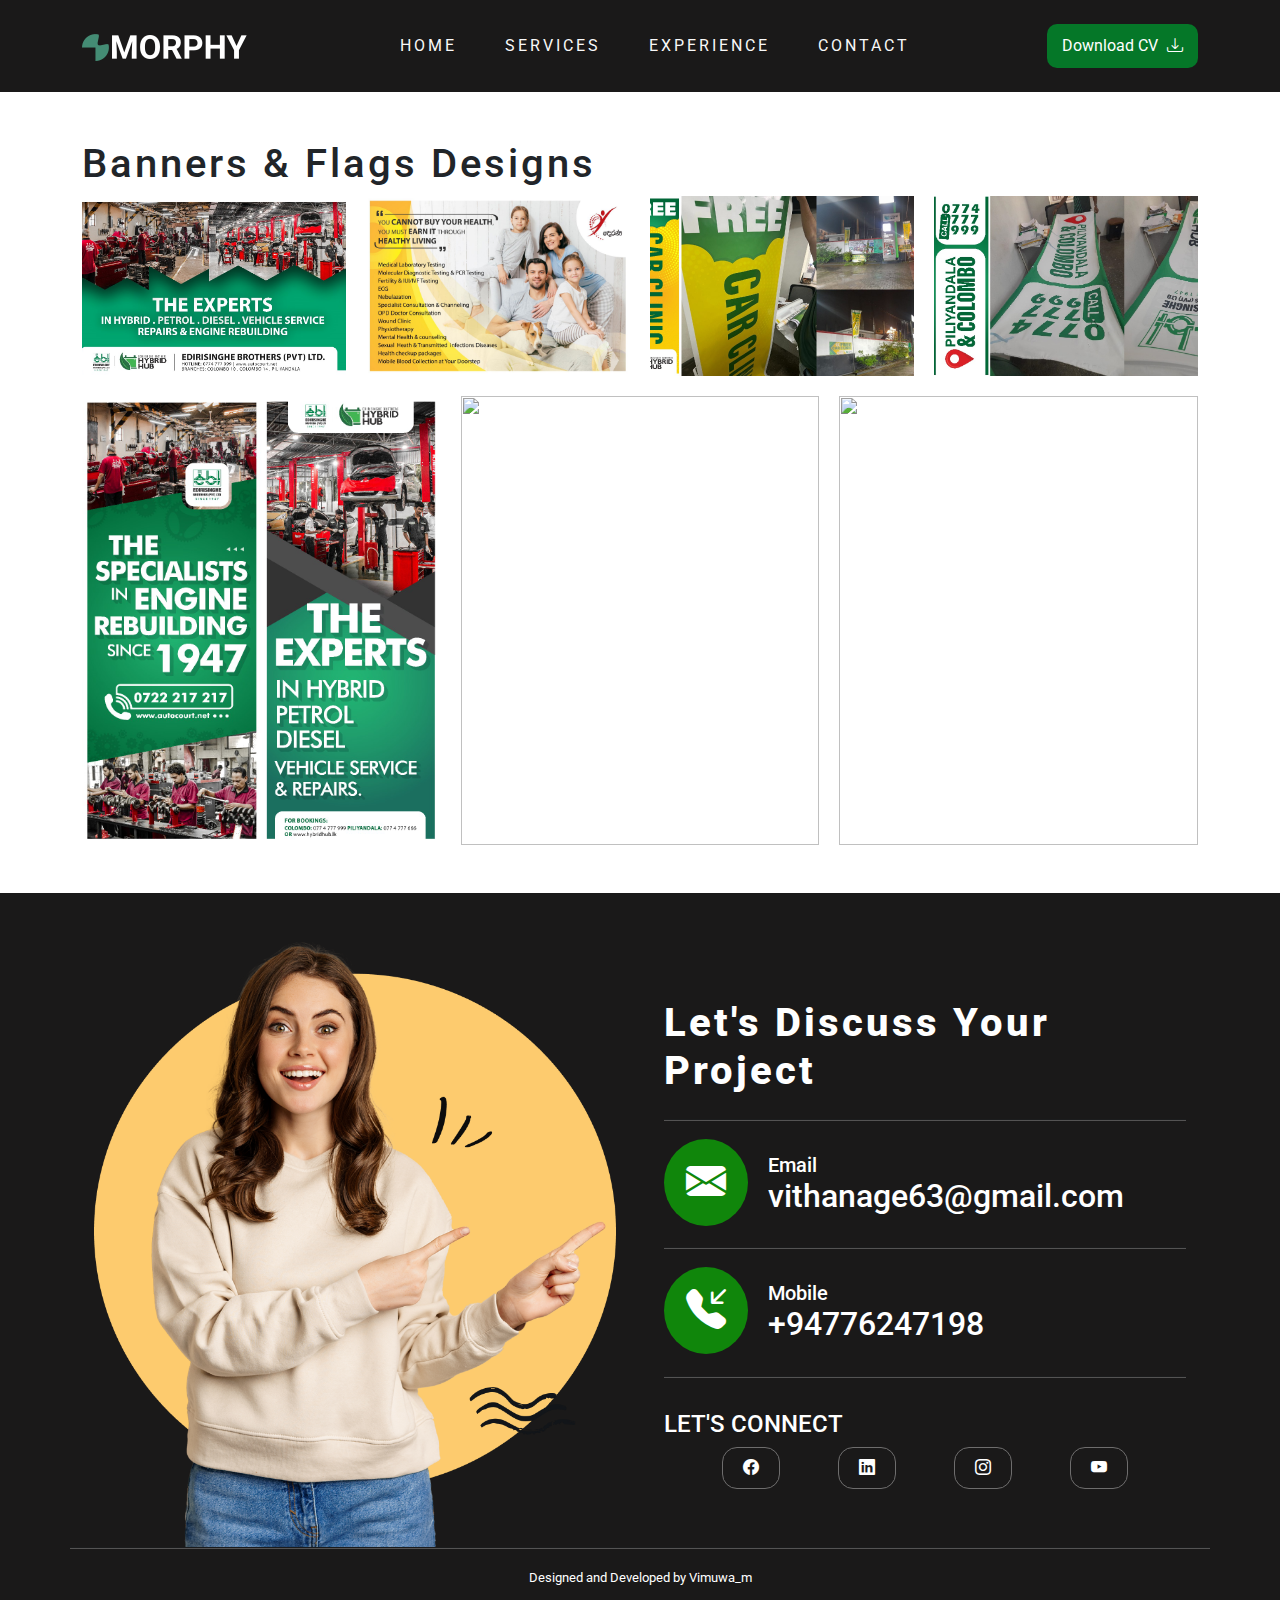
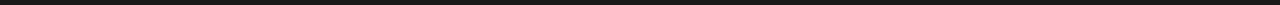
==== commit 27b55086: "Add files via upload" ====
--- a/banners.html
+++ b/banners.html
@@ -135,6 +135,14 @@
         <a href="projects/31.jpeg">
           <img src="projects/30.jpeg" />
         </a>
+
+        <a href="projects/91.jpeg">
+          <img src="projects/90.jpeg" />
+        </a>
+
+        <a href="projects/94-1.jpeg">
+          <img src="projects/94.jpeg" />
+        </a>
       </div>
     </div>
     <!-- Projects End -->
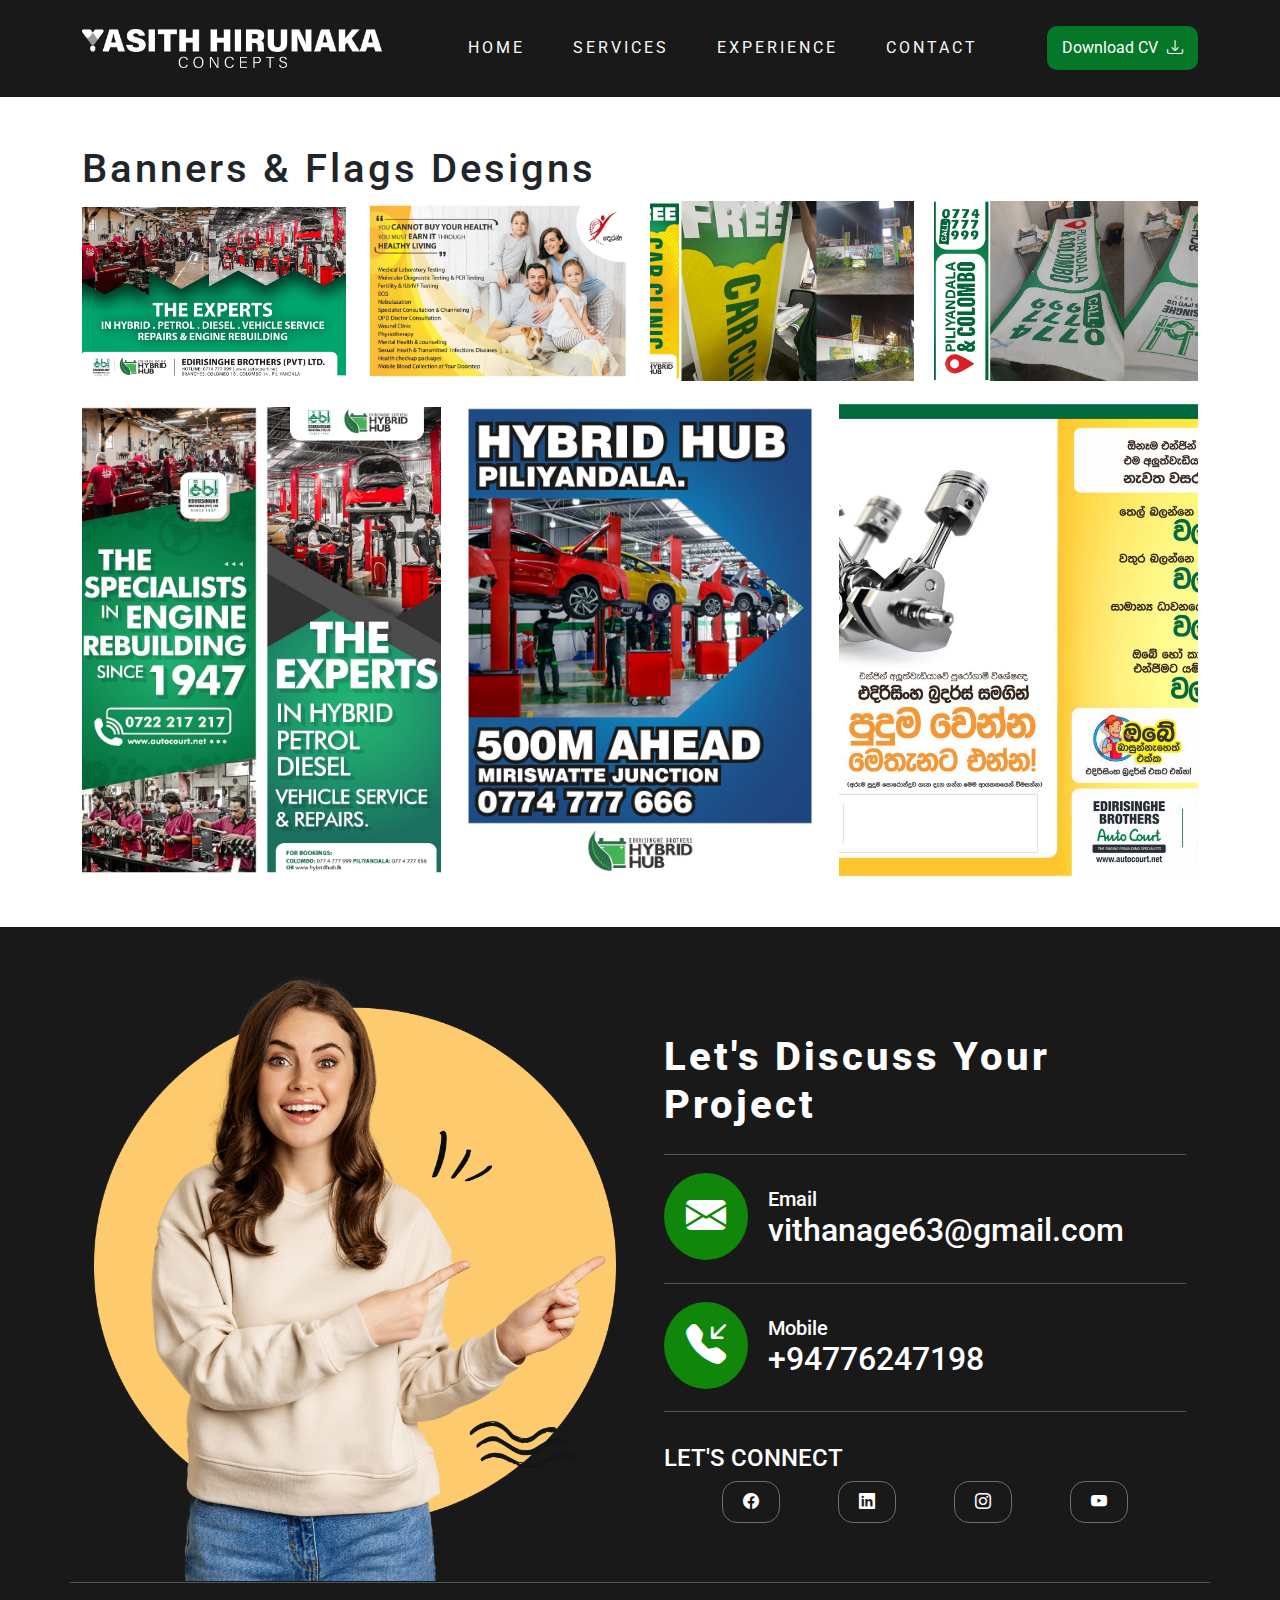
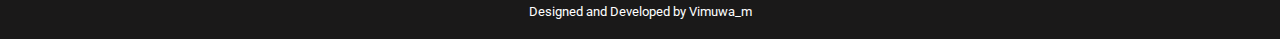
==== commit 92a61855: "Add files via upload" ====
--- a/banners.html
+++ b/banners.html
@@ -24,7 +24,7 @@
     <nav class="navbar navbar-expand-lg p-4">
       <div class="container">
         <a class="navbar-brand" href="index.html"
-          ><img src="logo-light.png" alt="logo"
+          ><img src="WHITE-01.png" alt="logo" width="300px"
         /></a>
         <button
           class="navbar-toggler"
@@ -50,13 +50,12 @@
             <li class="nav-item px-3">
               <a class="nav-link" href="#experience">Experience</a>
             </li>
-
             <li class="nav-item px-3">
               <a class="nav-link" href="#contact">Contact</a>
             </li>
           </ul>
           <div class="download-cv">
-            <a href=""
+            <a href="Yasith Hirunaka.pdf"
               >Download CV
               <i class="bi bi-download" style="padding-left: 5px"></i>
             </a>
@@ -65,12 +64,11 @@
       </div>
     </nav>
     <!-- Navbar End -->
-
     <!-- Side Down Nav -->
     <nav class="navbar navbar-expand-lg p-4" id="sidedownnav">
       <div class="container">
         <a class="navbar-brand" href="index.html"
-          ><img src="logo.png" alt="logo"
+          ><img src="LOGO BLACK-01.png" alt="logo" width="300px"
         /></a>
         <button
           class="navbar-toggler"
@@ -102,7 +100,7 @@
             </li>
           </ul>
           <div class="download-cv">
-            <a href=""
+            <a href="Yasith Hirunaka.pdf"
               >Download CV
               <i class="bi bi-download" style="padding-left: 5px"></i>
             </a>
@@ -152,88 +150,88 @@
       <i class="bi bi-caret-up-fill"></i>
     </button>
 
-        <!-- Contact Section -->
-        <div class="contact-warpper pt-5" id="contact">
-          <div class="contact-wrapper">
-            <div class="container">
-              <div class="row">
-                <div class="col-md-6 d-flex my-auto g-5">
-                  <div class="contact-banner">
-                    <img
-                      src="contact-banner.png"
-                      alt="contact-banner"
-                      width="100%"
-                      height="100%"
-                    />
+    <!-- Contact Section -->
+    <div class="contact-warpper pt-5" id="contact">
+      <div class="contact-wrapper">
+        <div class="container">
+          <div class="row">
+            <div class="col-md-6 d-flex my-auto g-5">
+              <div class="contact-banner">
+                <img
+                  src="contact-banner.png"
+                  alt="contact-banner"
+                  width="100%"
+                  height="100%"
+                />
+              </div>
+            </div>
+
+            <div
+              class="col-md-6 g-5 d-flex my-auto"
+              style="flex-direction: column"
+            >
+              <div class="contact-heading pt-5">
+                <h1>Let's Discuss Your Project</h1>
+              </div>
+              <hr class="line" />
+
+              <div class="email-section-wrapper pt-3 pb-3">
+                <div class="email-section d-flex">
+                  <div class="email-icon">
+                    <i class="bi bi-envelope-fill fs-1"></i>
+                  </div>
+                  <div class="email-details" style="padding-left: 20px">
+                    <h5 class="d-flex my-auto">Email</h5>
+                    <h2 class="d-flex my-auto">vithanage63@gmail.com</h2>
                   </div>
                 </div>
-    
+              </div>
+              <hr class="line" />
+
+              <div class="email-section-wrapper pt-3 pb-3">
+                <div class="email-section d-flex">
+                  <div class="email-icon">
+                    <i class="bi bi-telephone-inbound-fill fs-1"></i>
+                  </div>
+                  <div class="email-details" style="padding-left: 20px">
+                    <h5 class="d-flex my-auto">Mobile</h5>
+                    <h2 class="d-flex my-auto">+94776247198</h2>
+                  </div>
+                </div>
+              </div>
+              <hr class="line" />
+
+              <div class="socials-wrapper pt-3 pb-5">
+                <h4>LET'S CONNECT</h4>
+
                 <div
-                  class="col-md-6 g-5 d-flex my-auto"
-                  style="flex-direction: column"
+                  class="social-links d-flex"
+                  style="justify-content: space-evenly"
                 >
-                  <div class="contact-heading pt-5">
-                    <h1>Let's Discuss Your Project</h1>
-                  </div>
-                  <hr class="line" />
-    
-                  <div class="email-section-wrapper pt-3 pb-3">
-                    <div class="email-section d-flex">
-                      <div class="email-icon">
-                        <i class="bi bi-envelope-fill fs-1"></i>
-                      </div>
-                      <div class="email-details" style="padding-left: 20px">
-                        <h5 class="d-flex my-auto">Email</h5>
-                        <h2 class="d-flex my-auto">vithanage63@gmail.com</h2>
-                      </div>
-                    </div>
-                  </div>
-                  <hr class="line" />
-    
-                  <div class="email-section-wrapper pt-3 pb-3">
-                    <div class="email-section d-flex">
-                      <div class="email-icon">
-                        <i class="bi bi-telephone-inbound-fill fs-1"></i>
-                      </div>
-                      <div class="email-details" style="padding-left: 20px">
-                        <h5 class="d-flex my-auto">Mobile</h5>
-                        <h2 class="d-flex my-auto">+94776247198</h2>
-                      </div>
-                    </div>
-                  </div>
-                  <hr class="line" />
-    
-                  <div class="socials-wrapper pt-3 pb-5">
-                    <h4>LET'S CONNECT</h4>
-    
-                    <div
-                      class="social-links d-flex"
-                      style="justify-content: space-evenly"
-                    >
-                      <div class="social">
-                        <a href=""><i class="bi bi-facebook fs-6"></i></a>
-                      </div>
-                      <div class="social">
-                        <a href=""><i class="bi bi-linkedin fs-6"></i></a>
-                      </div>
-                      <div class="social">
-                        <a href=""><i class="bi bi-instagram fs-6"></i></a>
-                      </div>
-                      <div class="social">
-                        <a href=""><i class="bi bi-youtube fs-6"></i></a>
-                      </div>
-                    </div>
+                  <div class="social">
+                    <a href=""><i class="bi bi-facebook fs-6"></i></a>
+                  </div>
+                  <div class="social">
+                    <a href=""><i class="bi bi-linkedin fs-6"></i></a>
+                  </div>
+                  <div class="social">
+                    <a href=""><i class="bi bi-instagram fs-6"></i></a>
+                  </div>
+                  <div class="social">
+                    <a href=""><i class="bi bi-youtube fs-6"></i></a>
                   </div>
                 </div>
-                <hr class="line" />
-              </div>
-              <div class="developer text-center pb-3">
-                <a href="">Designed and Developed by Vimuwa_m</a>
               </div>
             </div>
+            <hr class="line" />
+          </div>
+          <div class="developer text-center pb-3">
+            <a href="">Designed and Developed by Vimuwa_m</a>
           </div>
         </div>
-        <!-- Contact Section End -->
+      </div>
+    </div>
+    <!-- Contact Section End -->
 
     <!-- LightGallery JS -->
     <script src="js/lightgallery.min.js"></script>
--- a/css/index.css
+++ b/css/index.css
@@ -366,4 +366,8 @@
 
 .service-card a {
   text-decoration: none;
+}
+
+#photography{
+    background-color: rgb(4, 7, 5);
 }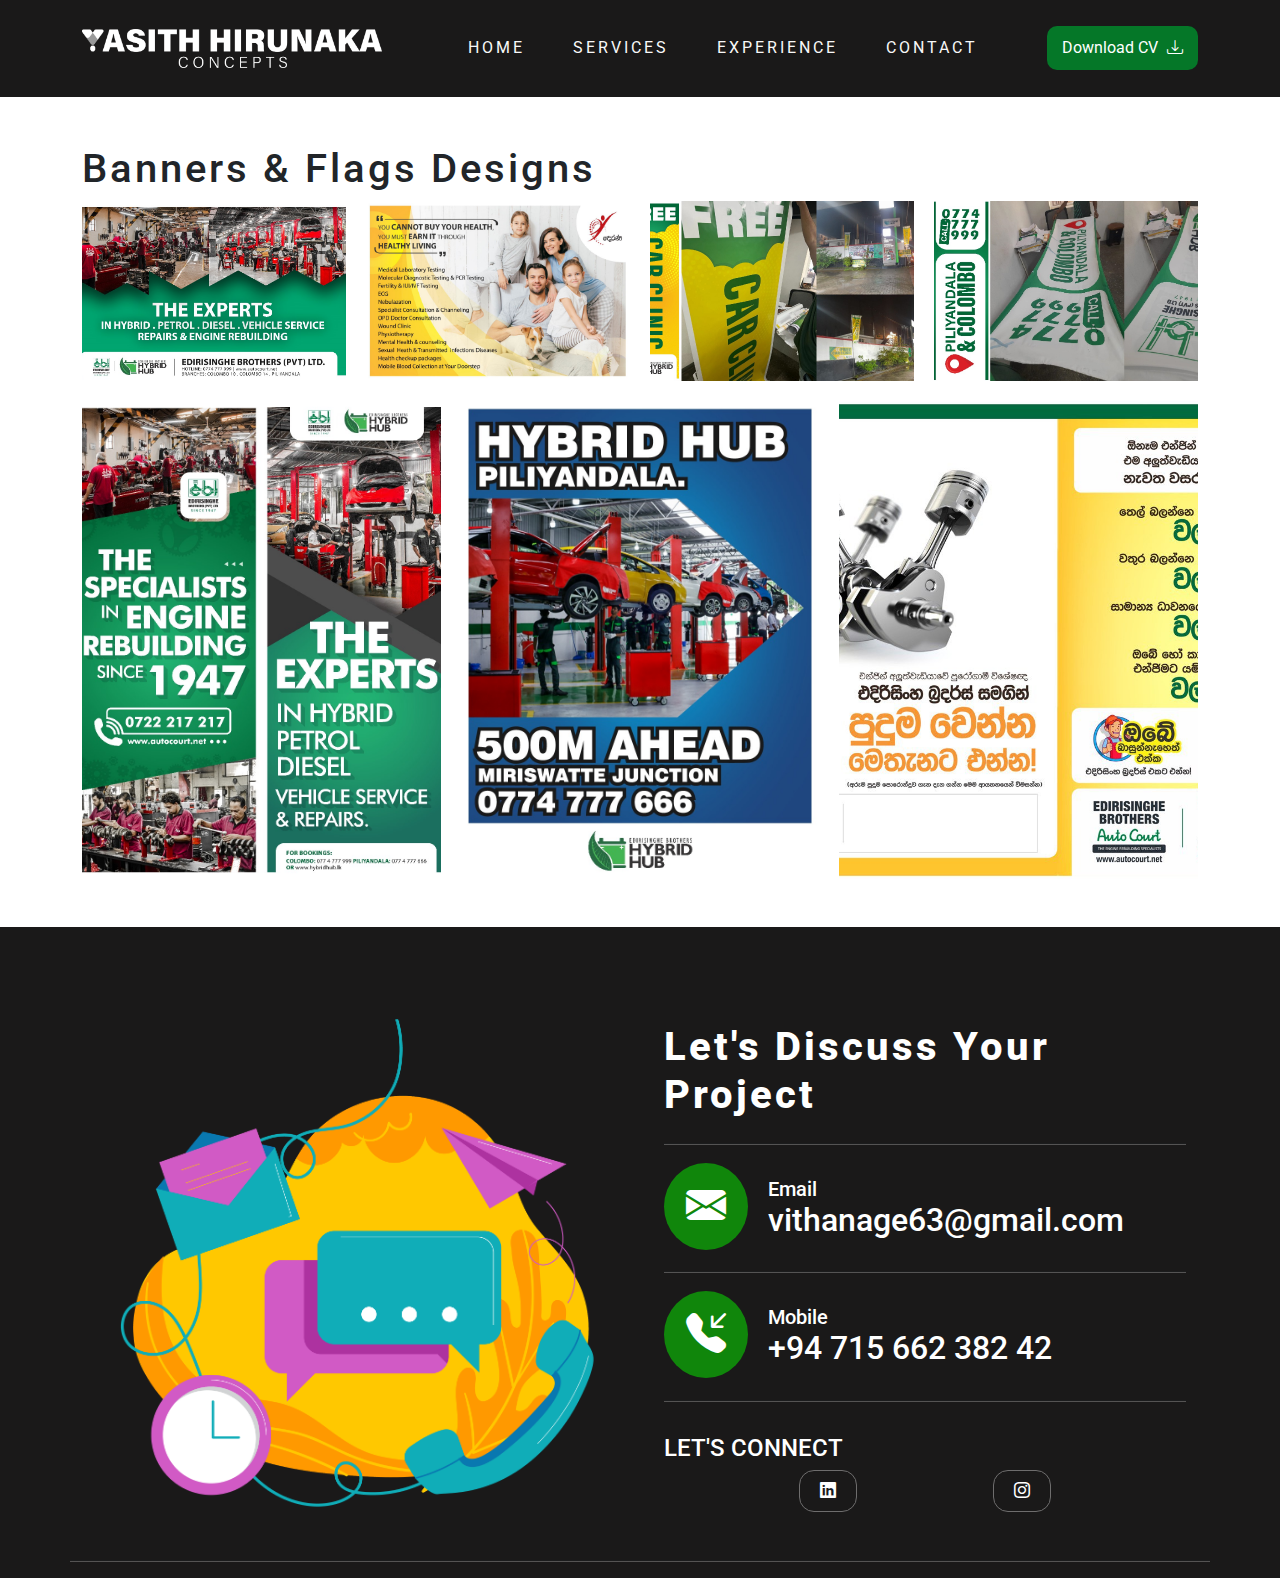
==== commit 535d8b40: "Add files via upload" ====
--- a/banners.html
+++ b/banners.html
@@ -182,7 +182,13 @@
                   </div>
                   <div class="email-details" style="padding-left: 20px">
                     <h5 class="d-flex my-auto">Email</h5>
-                    <h2 class="d-flex my-auto">vithanage63@gmail.com</h2>
+                    <h2 class="d-flex my-auto">
+                      <a
+                        href="mailto:vithanage63@gmail.com"
+                        style="color: white; text-decoration: none"
+                        >vithanage63@gmail.com</a
+                      >
+                    </h2>
                   </div>
                 </div>
               </div>
@@ -195,7 +201,13 @@
                   </div>
                   <div class="email-details" style="padding-left: 20px">
                     <h5 class="d-flex my-auto">Mobile</h5>
-                    <h2 class="d-flex my-auto">+94776247198</h2>
+                    <h2 class="d-flex my-auto">
+                      <a
+                        href="https://wa.me/+971566238242"
+                        style="color: white; text-decoration: none"
+                        >+94 715 662 382 42</a
+                      >
+                    </h2>
                   </div>
                 </div>
               </div>
@@ -209,24 +221,21 @@
                   style="justify-content: space-evenly"
                 >
                   <div class="social">
-                    <a href=""><i class="bi bi-facebook fs-6"></i></a>
+                    <a
+                      href="https://www.linkedin.com/in/yasith-hirunaka-917879147/ "
+                      ><i class="bi bi-linkedin fs-6"></i
+                    ></a>
                   </div>
                   <div class="social">
-                    <a href=""><i class="bi bi-linkedin fs-6"></i></a>
-                  </div>
-                  <div class="social">
-                    <a href=""><i class="bi bi-instagram fs-6"></i></a>
-                  </div>
-                  <div class="social">
-                    <a href=""><i class="bi bi-youtube fs-6"></i></a>
+                    <a
+                      href="https://www.instagram.com/hirunaka?igsh=MTB0aXNsaDZ4OHZocQ%3D%3D&utm_source=qr"
+                      ><i class="bi bi-instagram fs-6"></i
+                    ></a>
                   </div>
                 </div>
               </div>
             </div>
             <hr class="line" />
-          </div>
-          <div class="developer text-center pb-3">
-            <a href="">Designed and Developed by Vimuwa_m</a>
           </div>
         </div>
       </div>
--- a/css/index.css
+++ b/css/index.css
@@ -368,6 +368,12 @@
   text-decoration: none;
 }
 
-#photography{
-    background-color: rgb(4, 7, 5);
-}+#photography {
+  background-color: rgb(4, 7, 5);
+}
+
+@media only screen and (max-width: 600px) {
+  .navbar-brand img {
+    width: 250px;
+  }
+}
